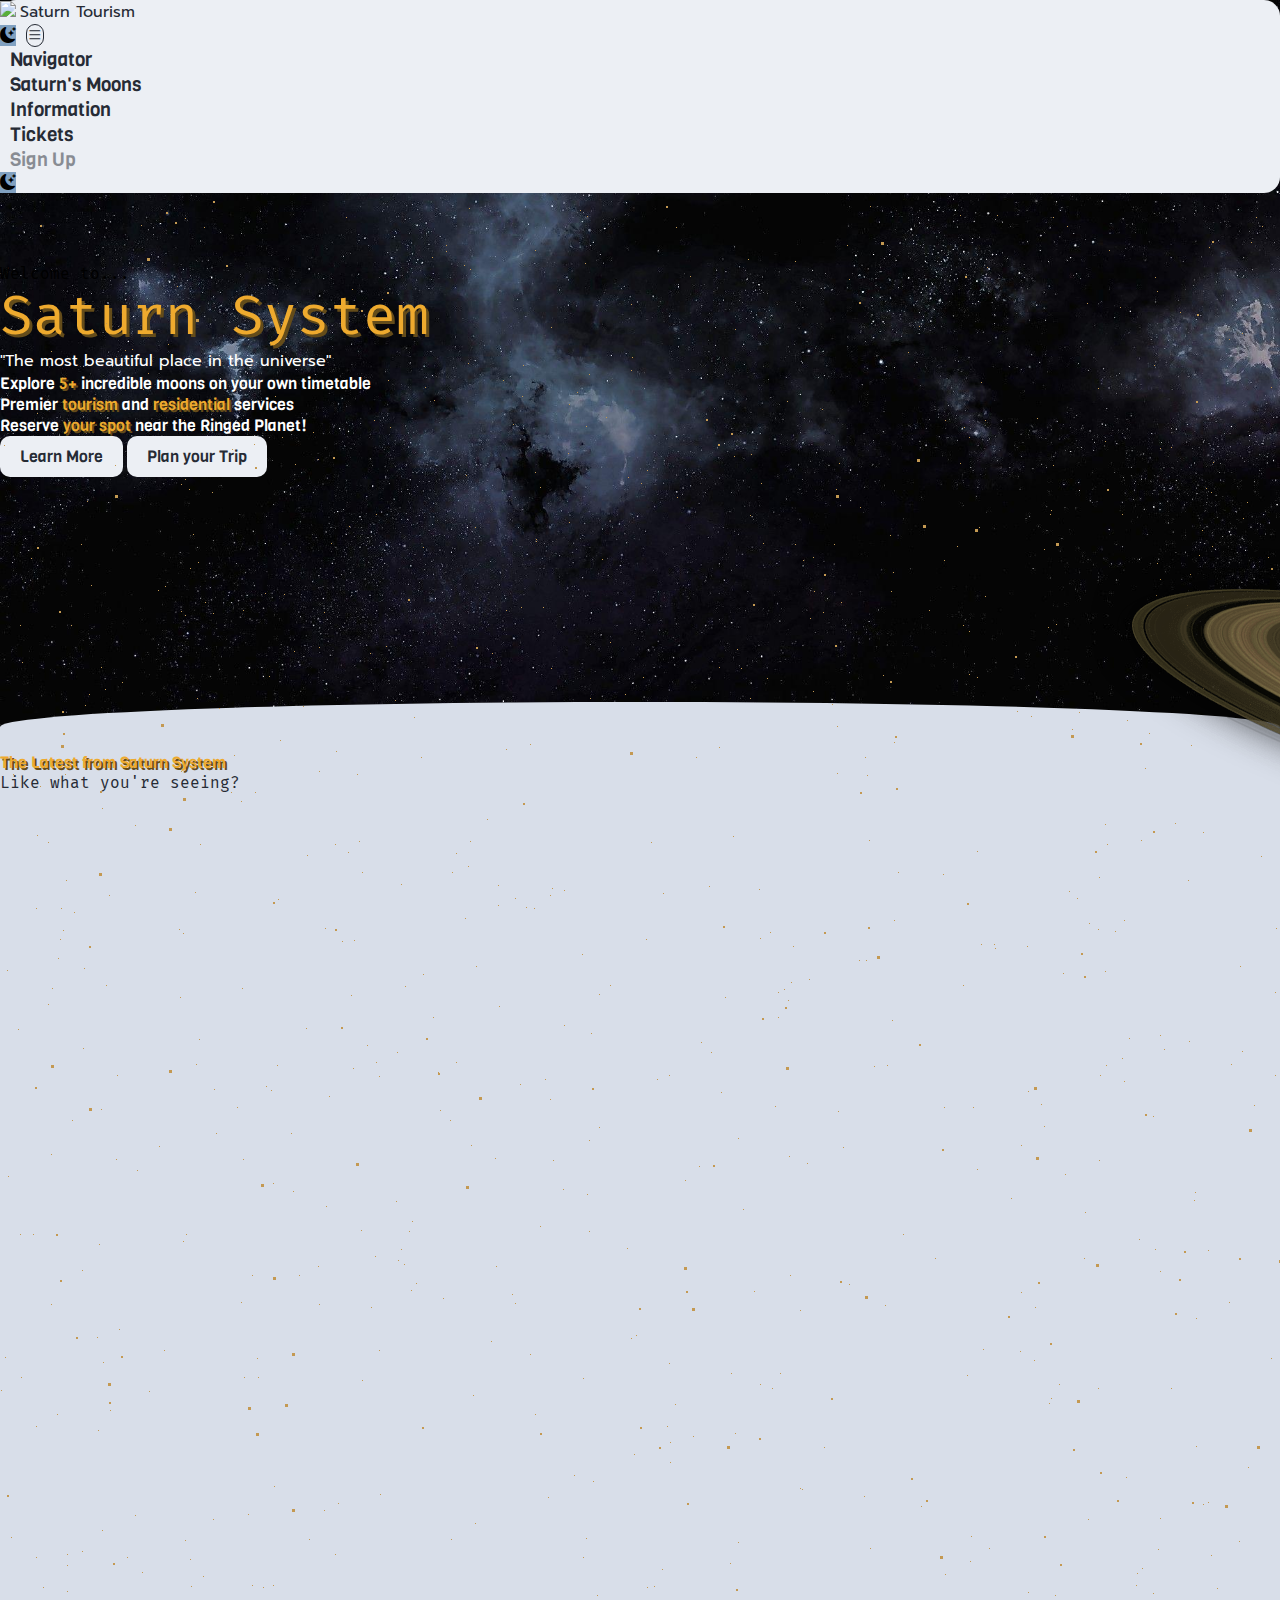
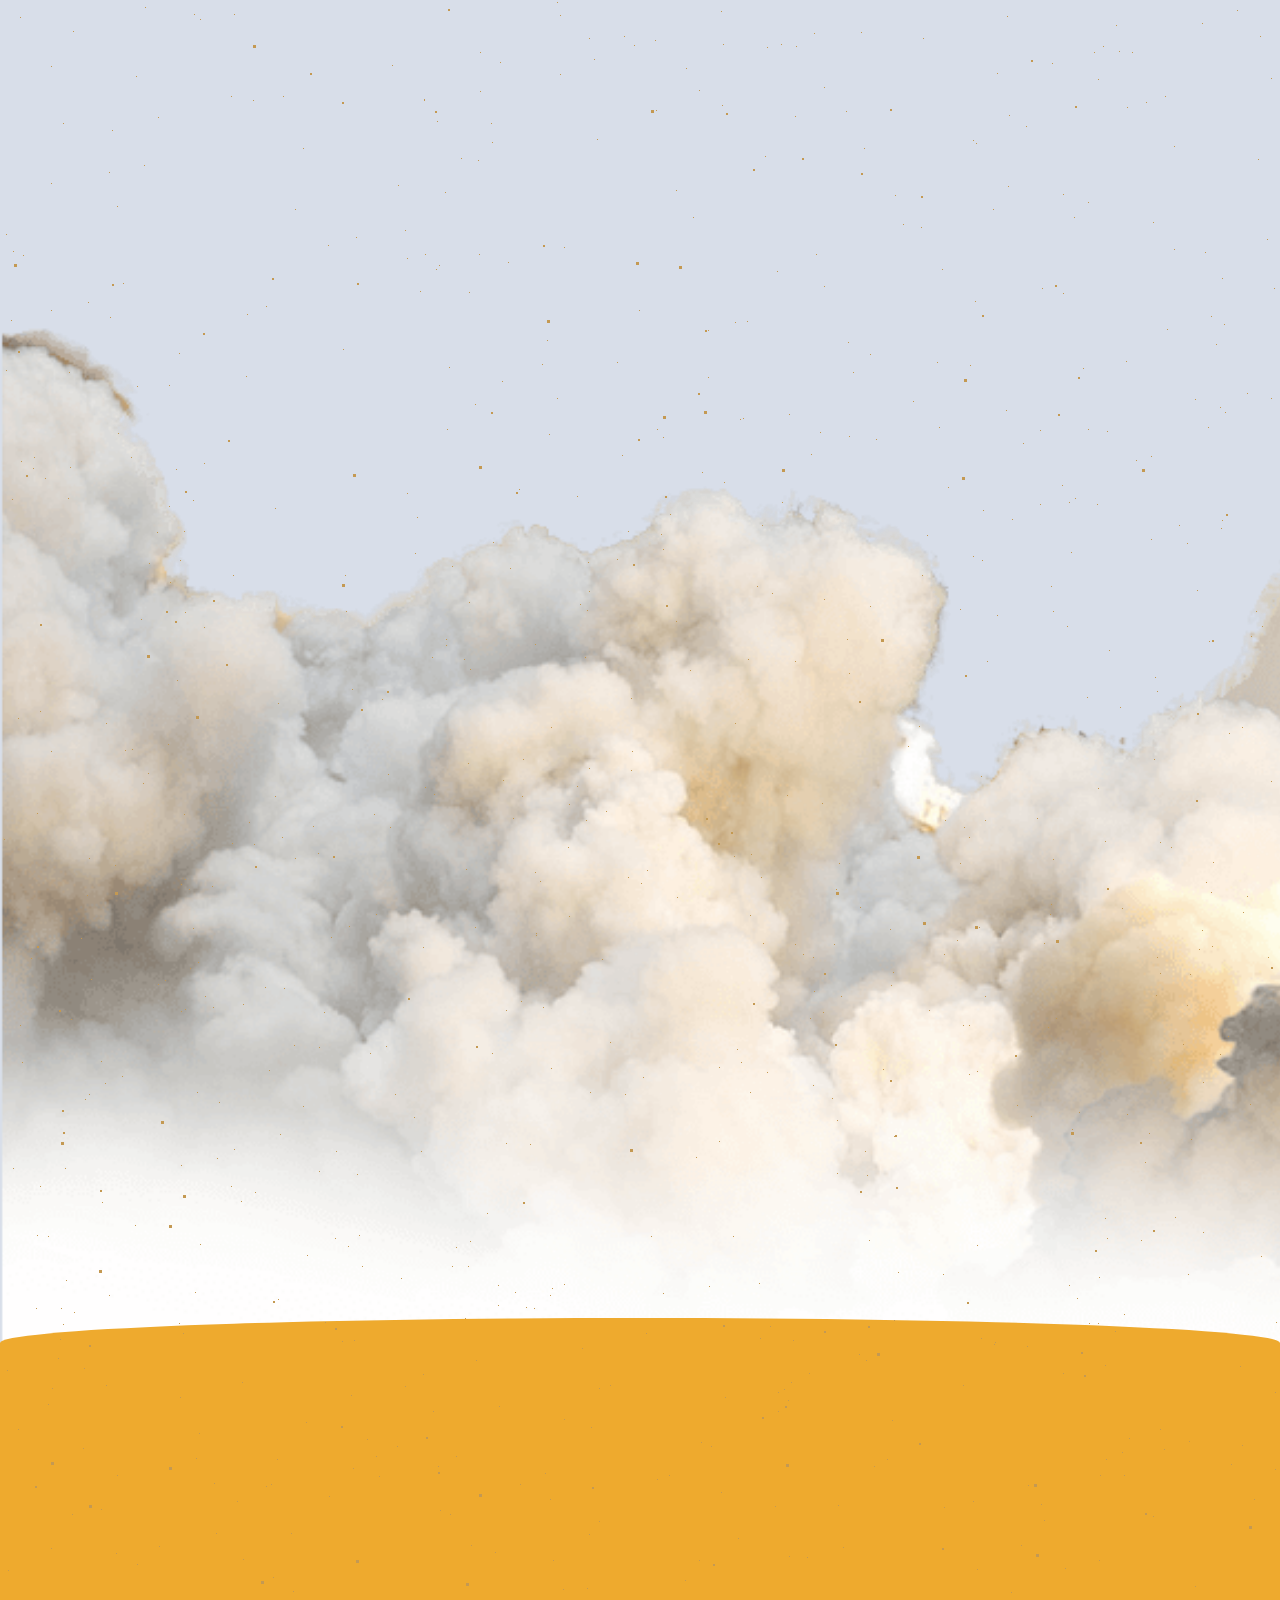
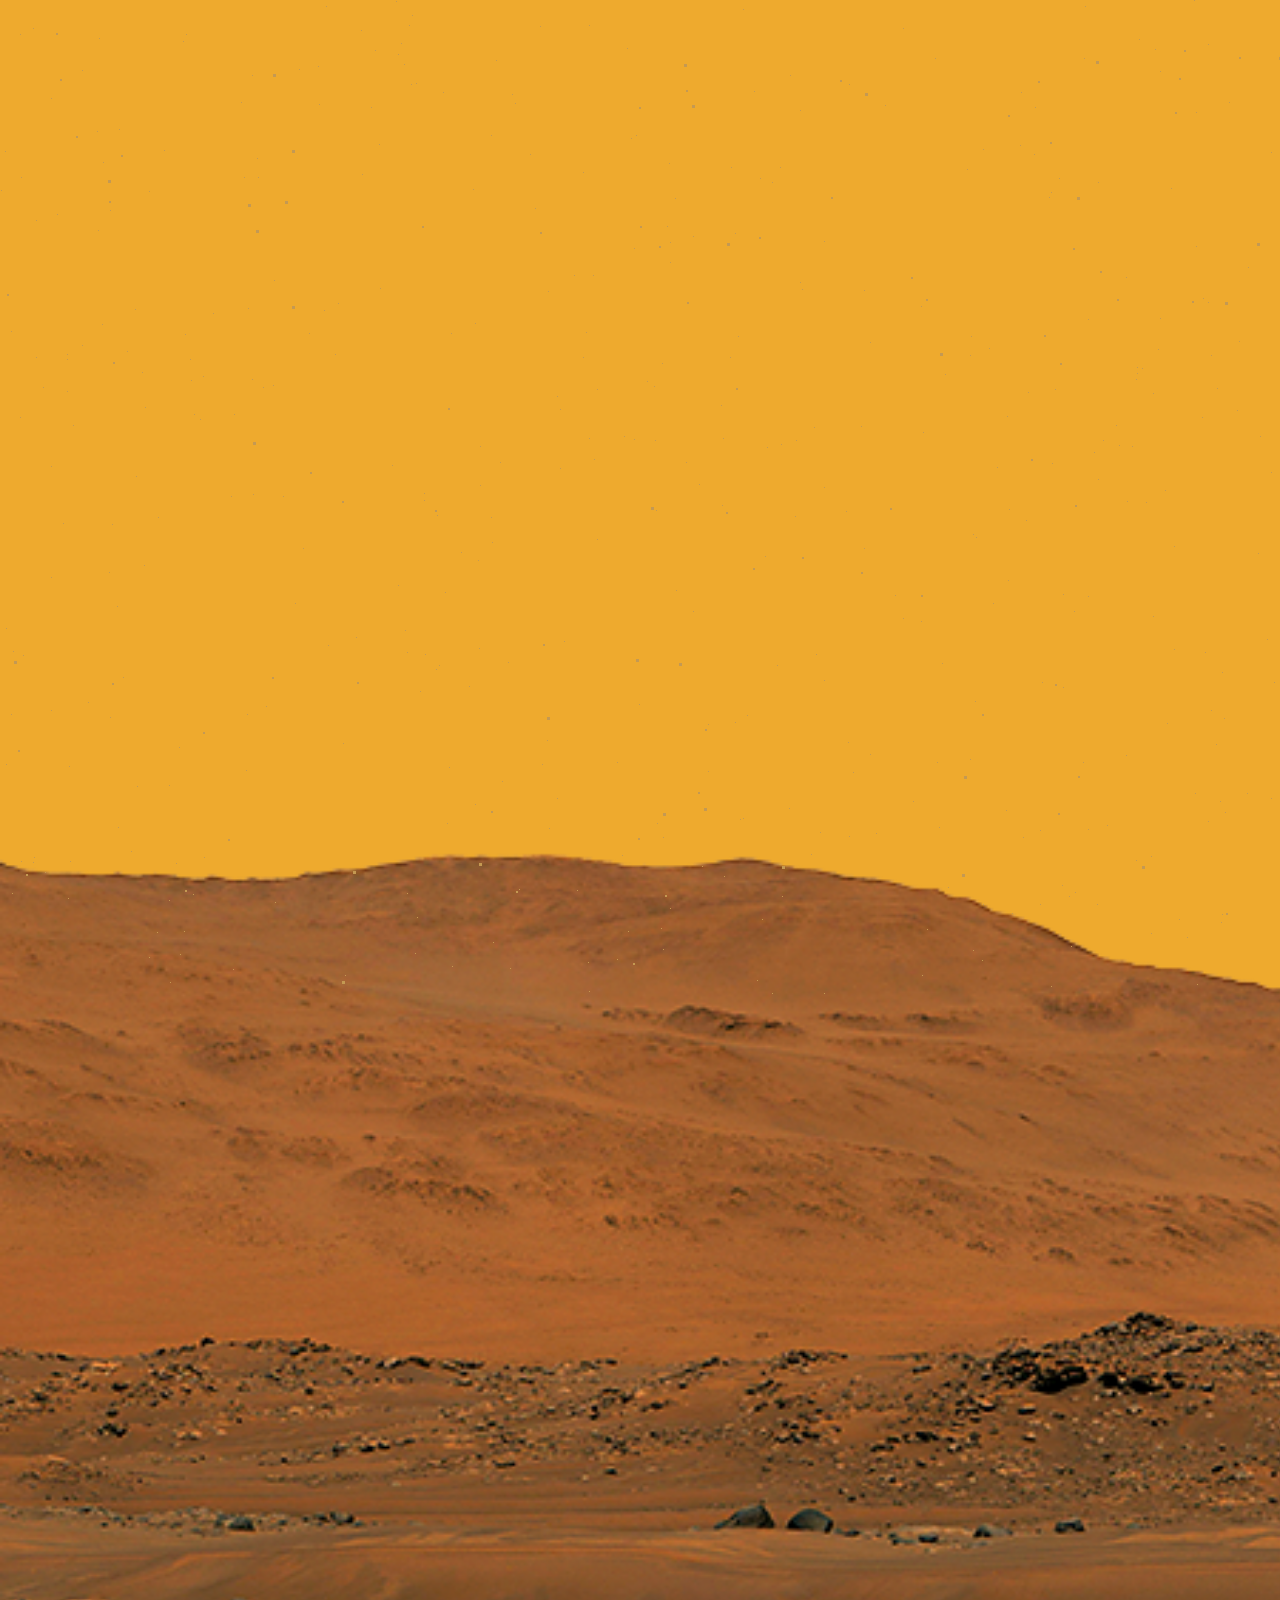
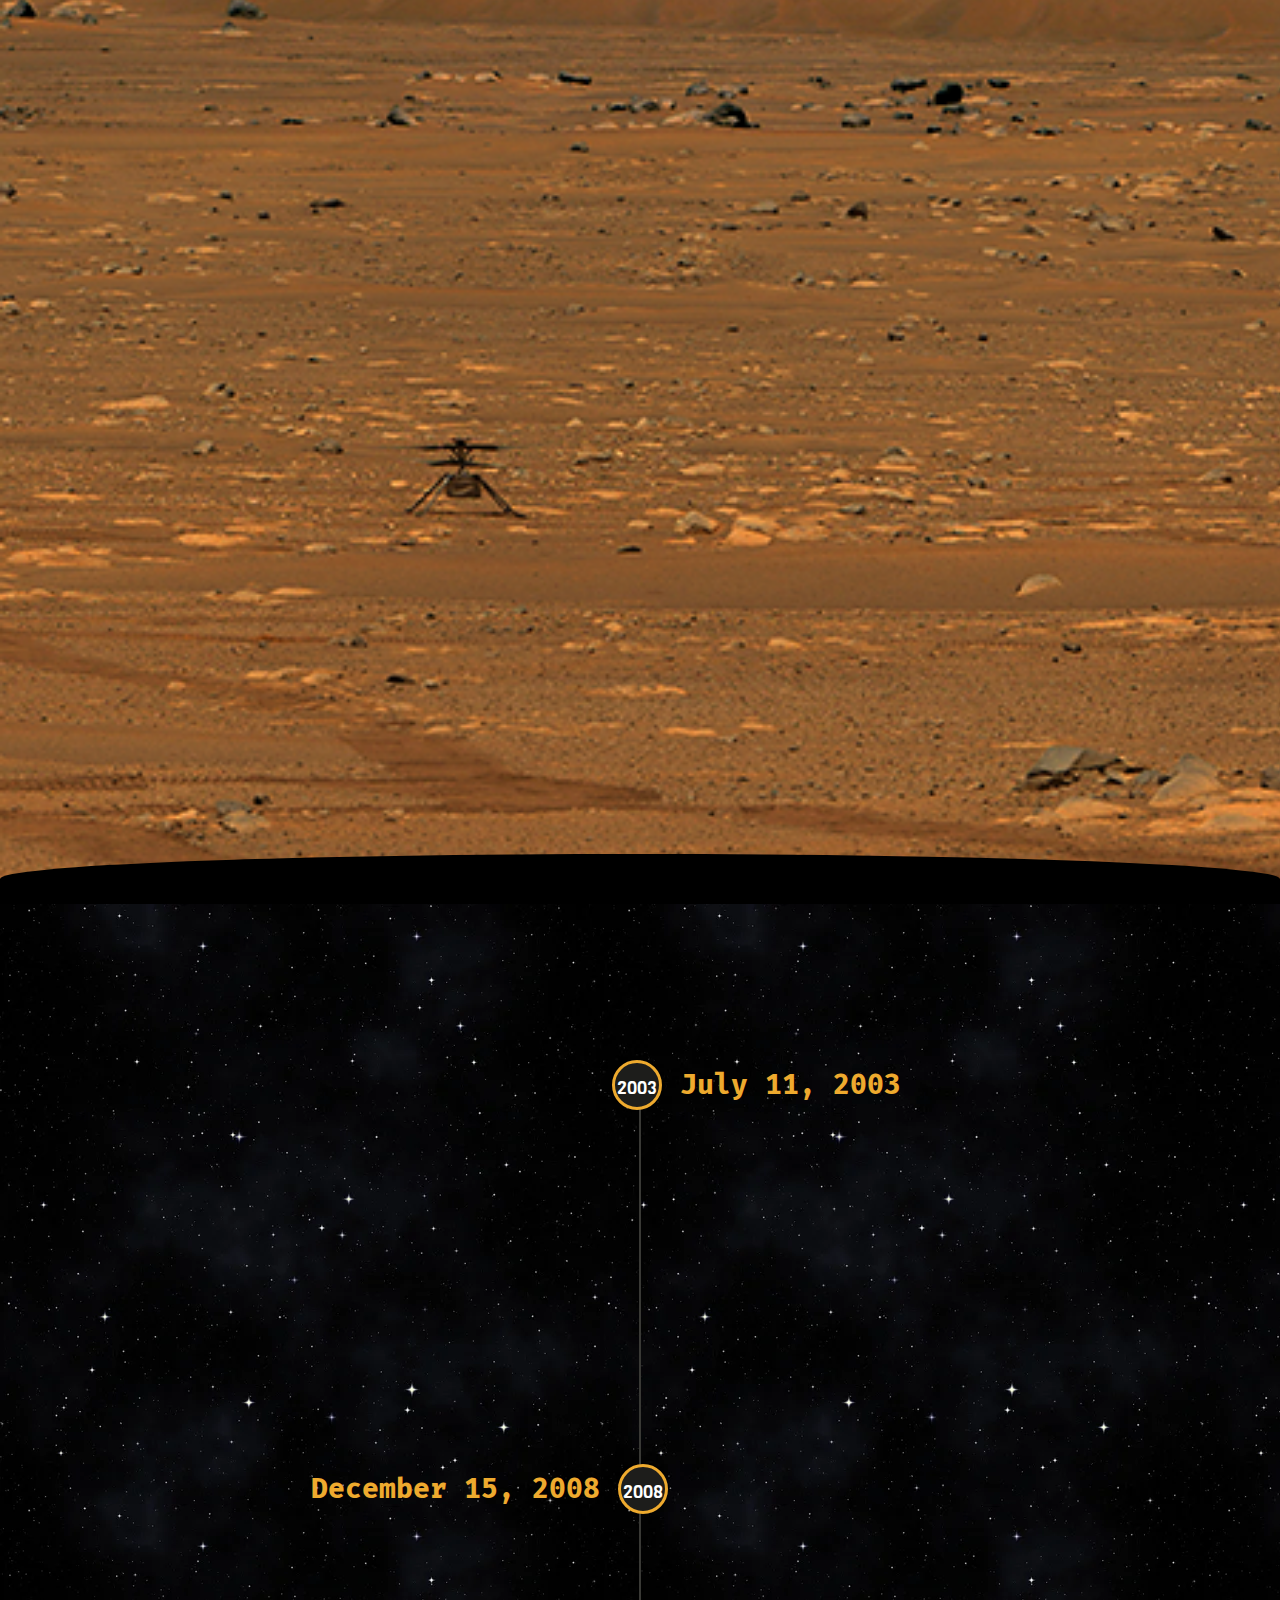
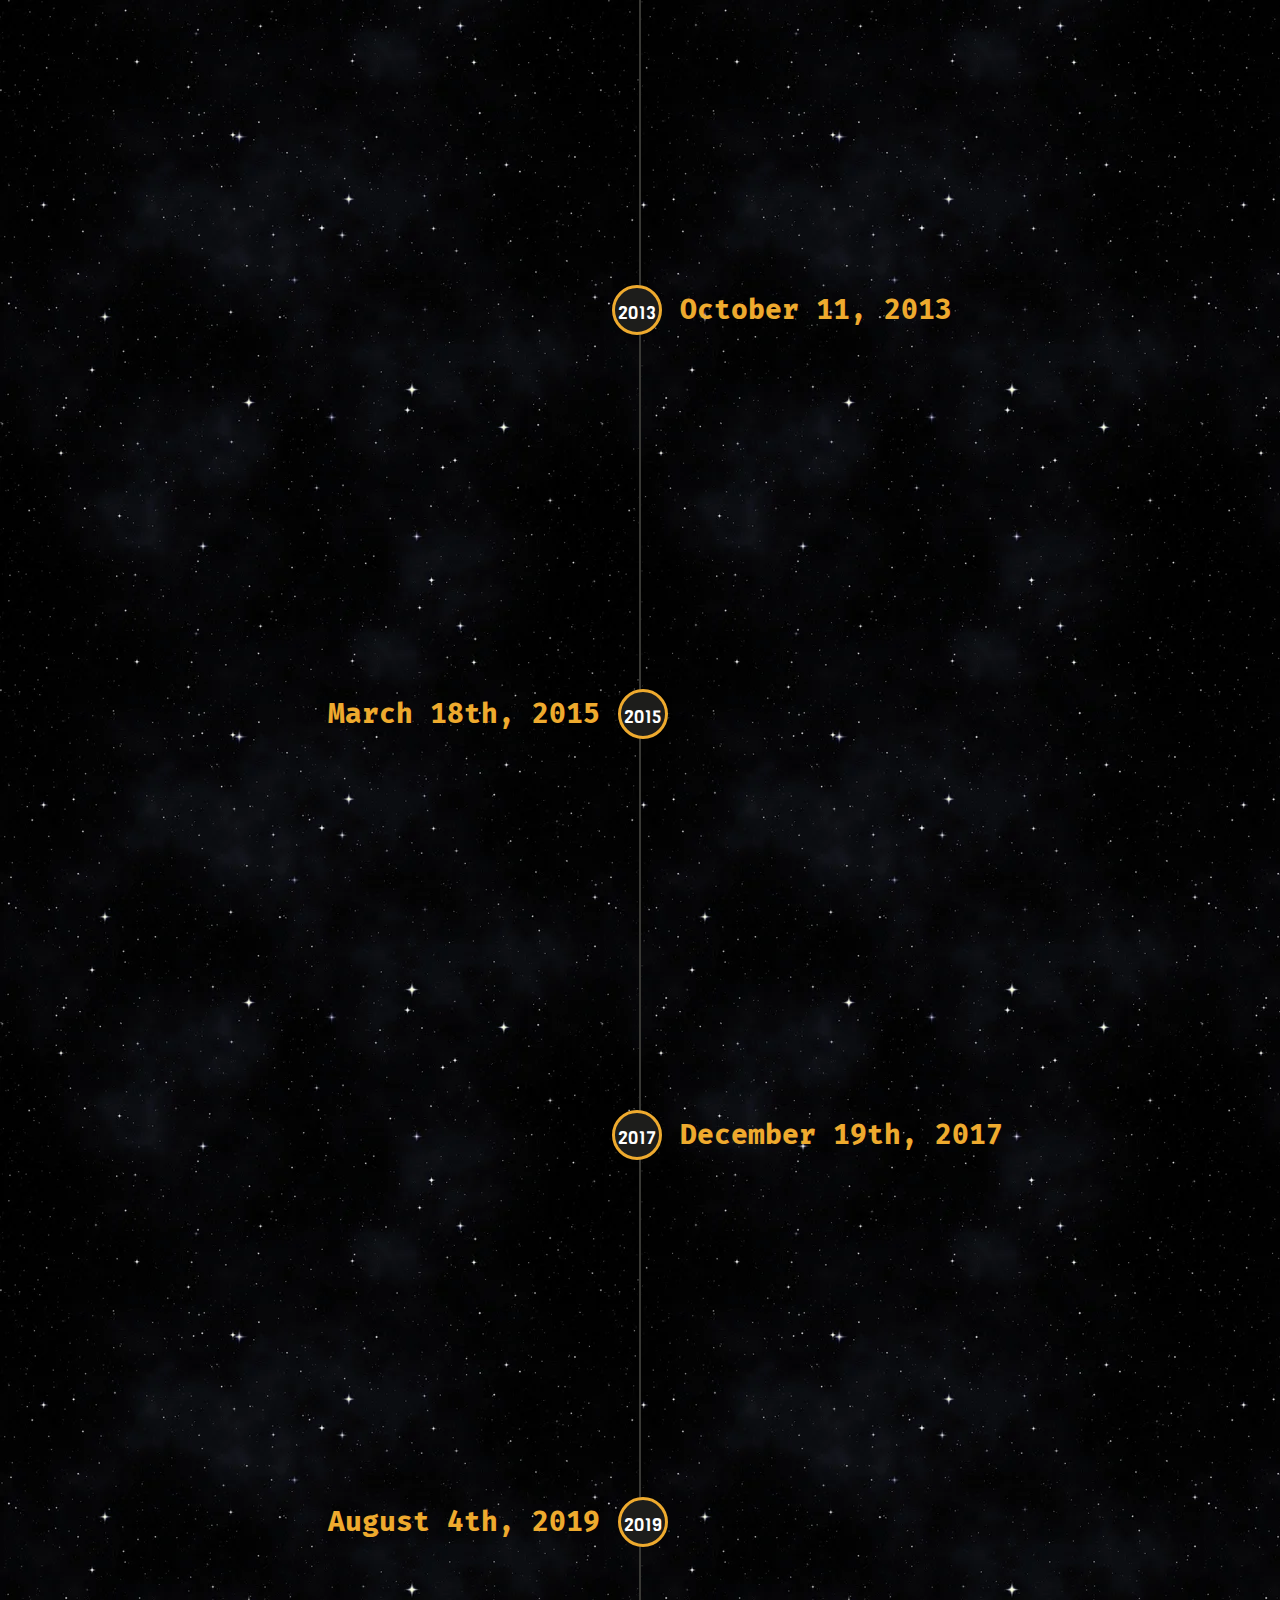
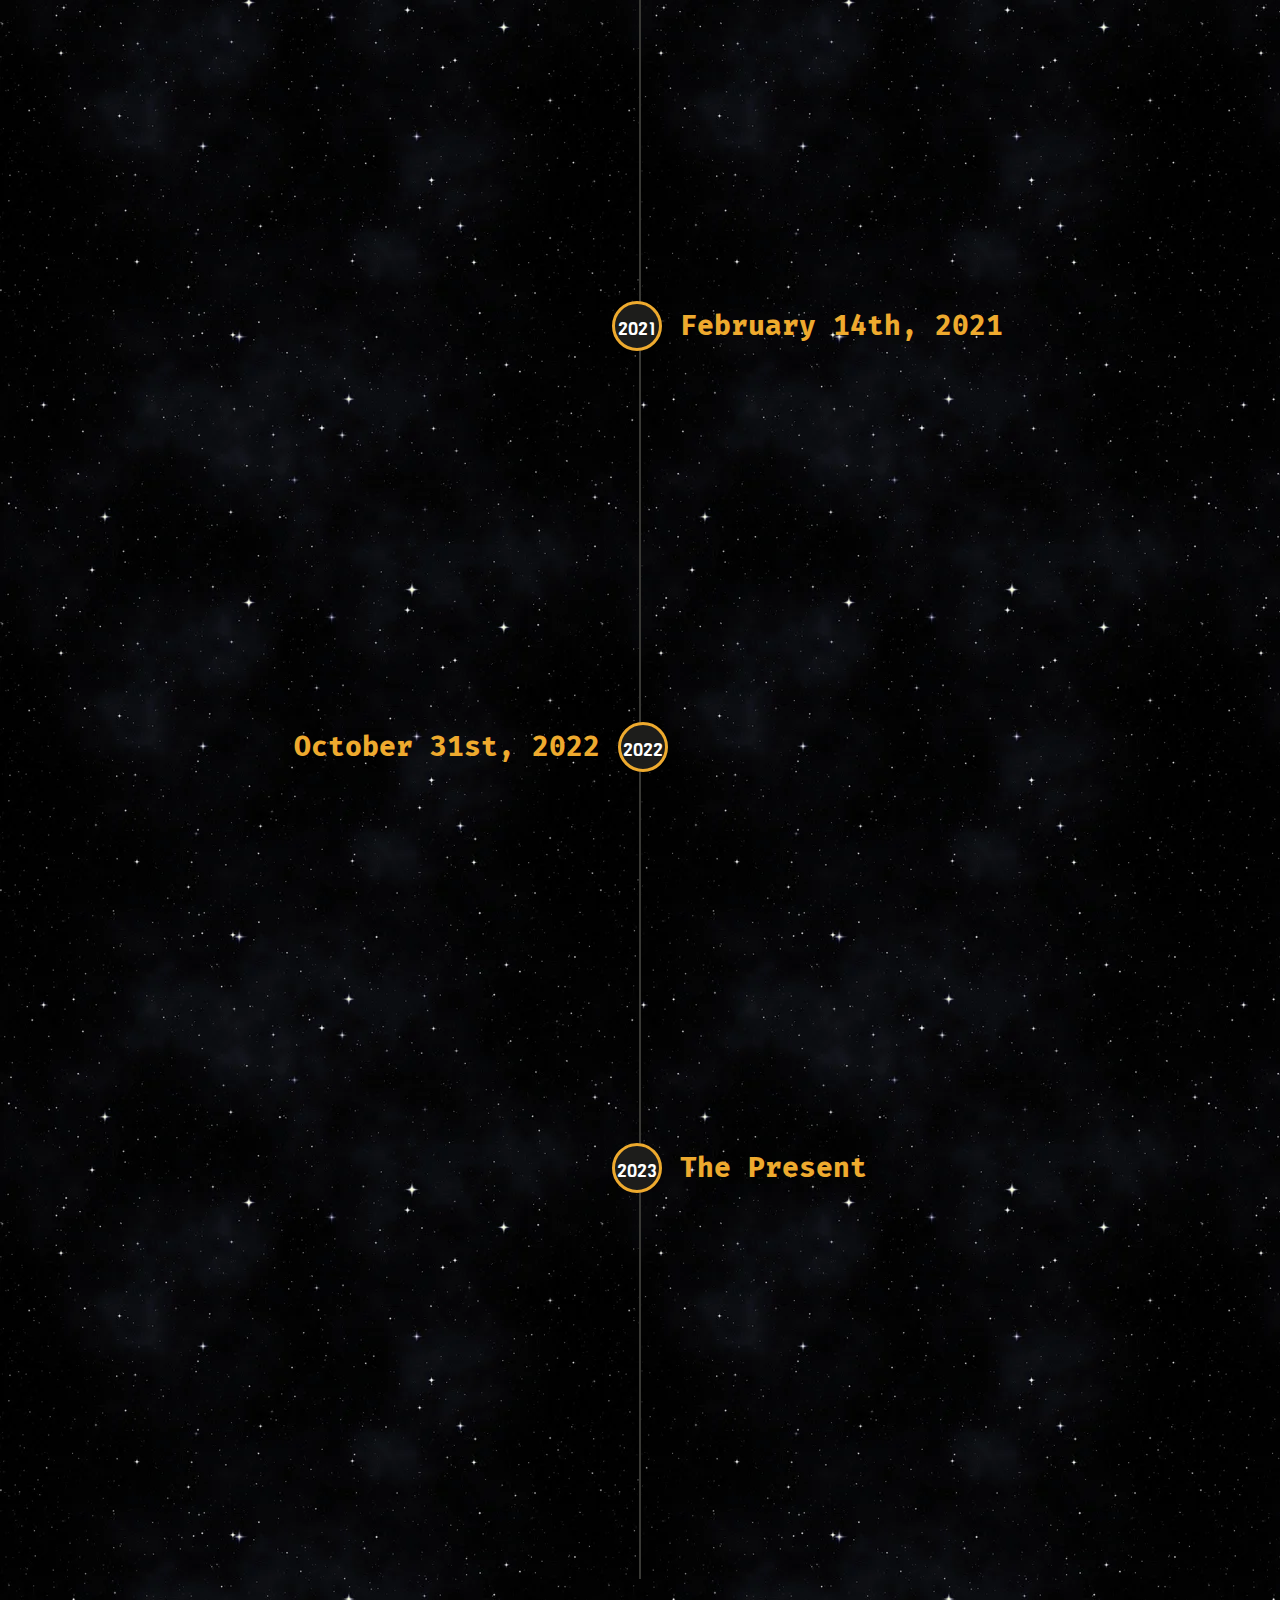
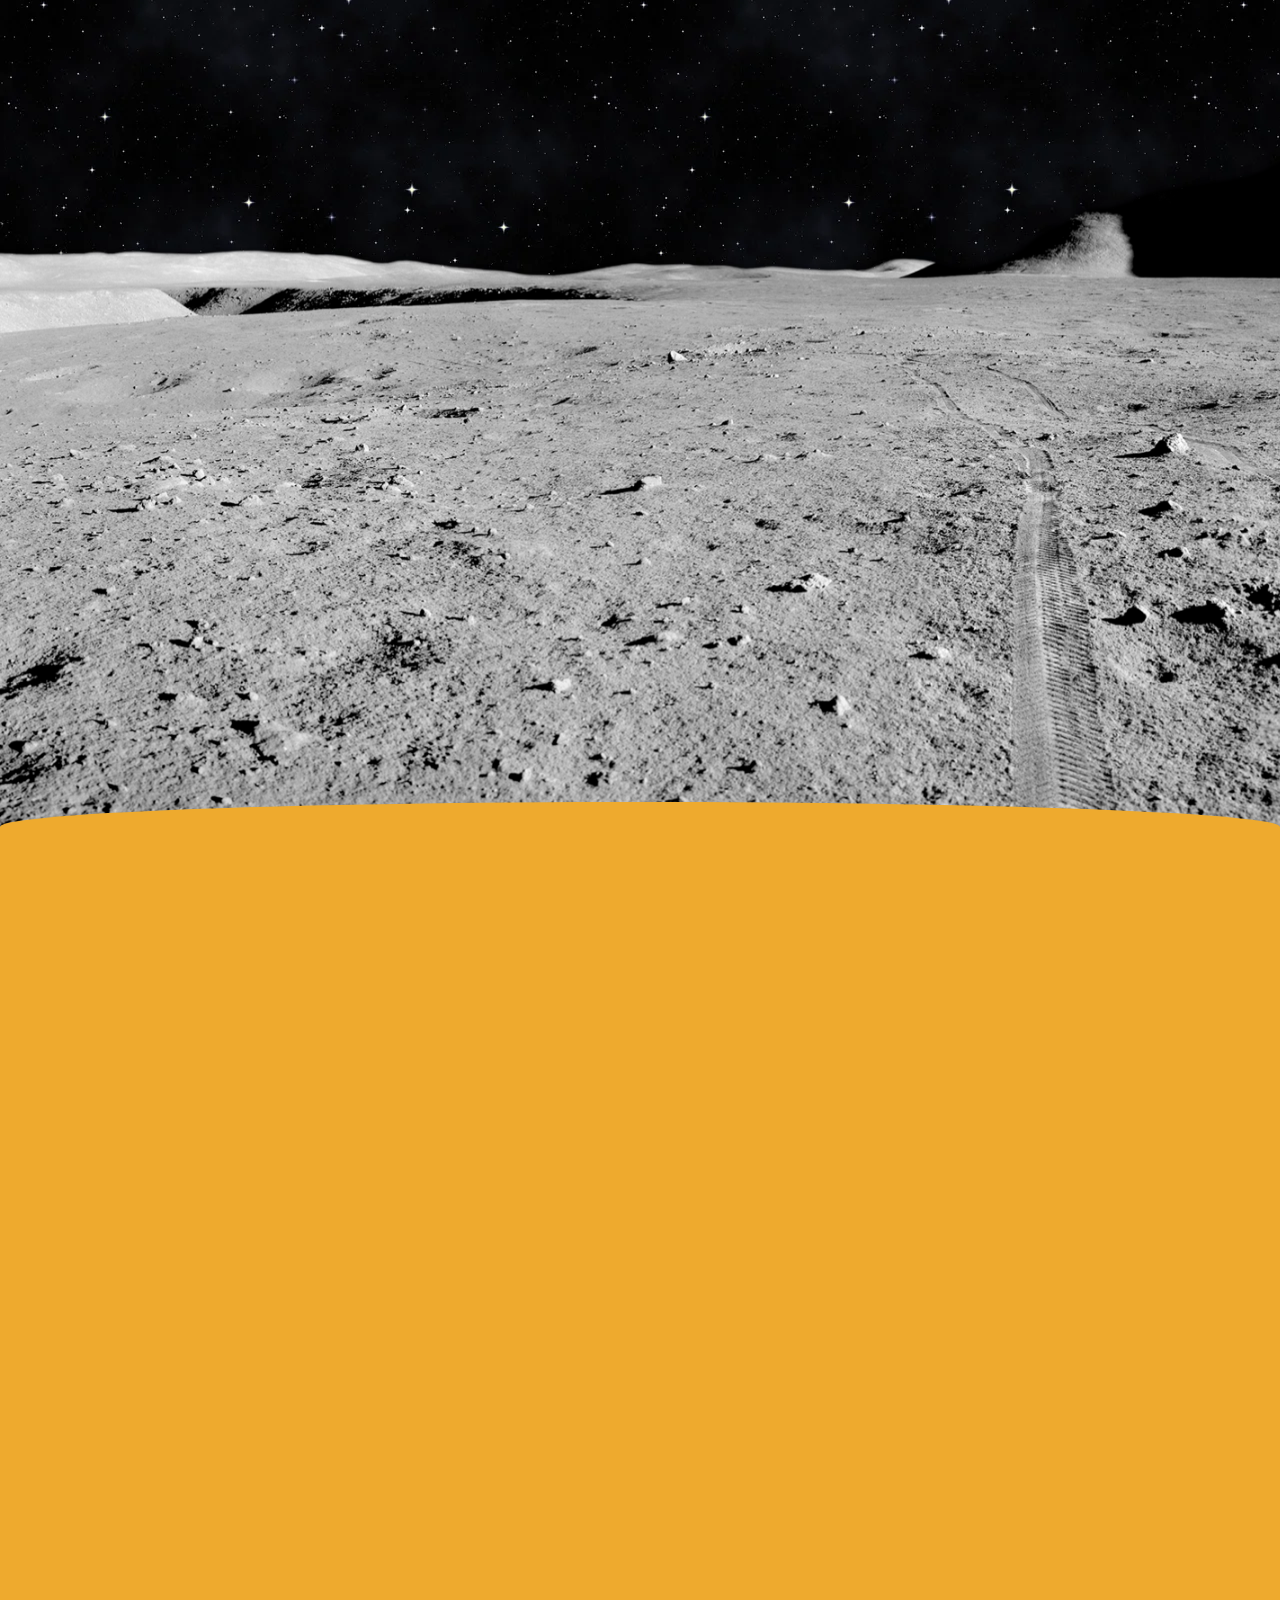
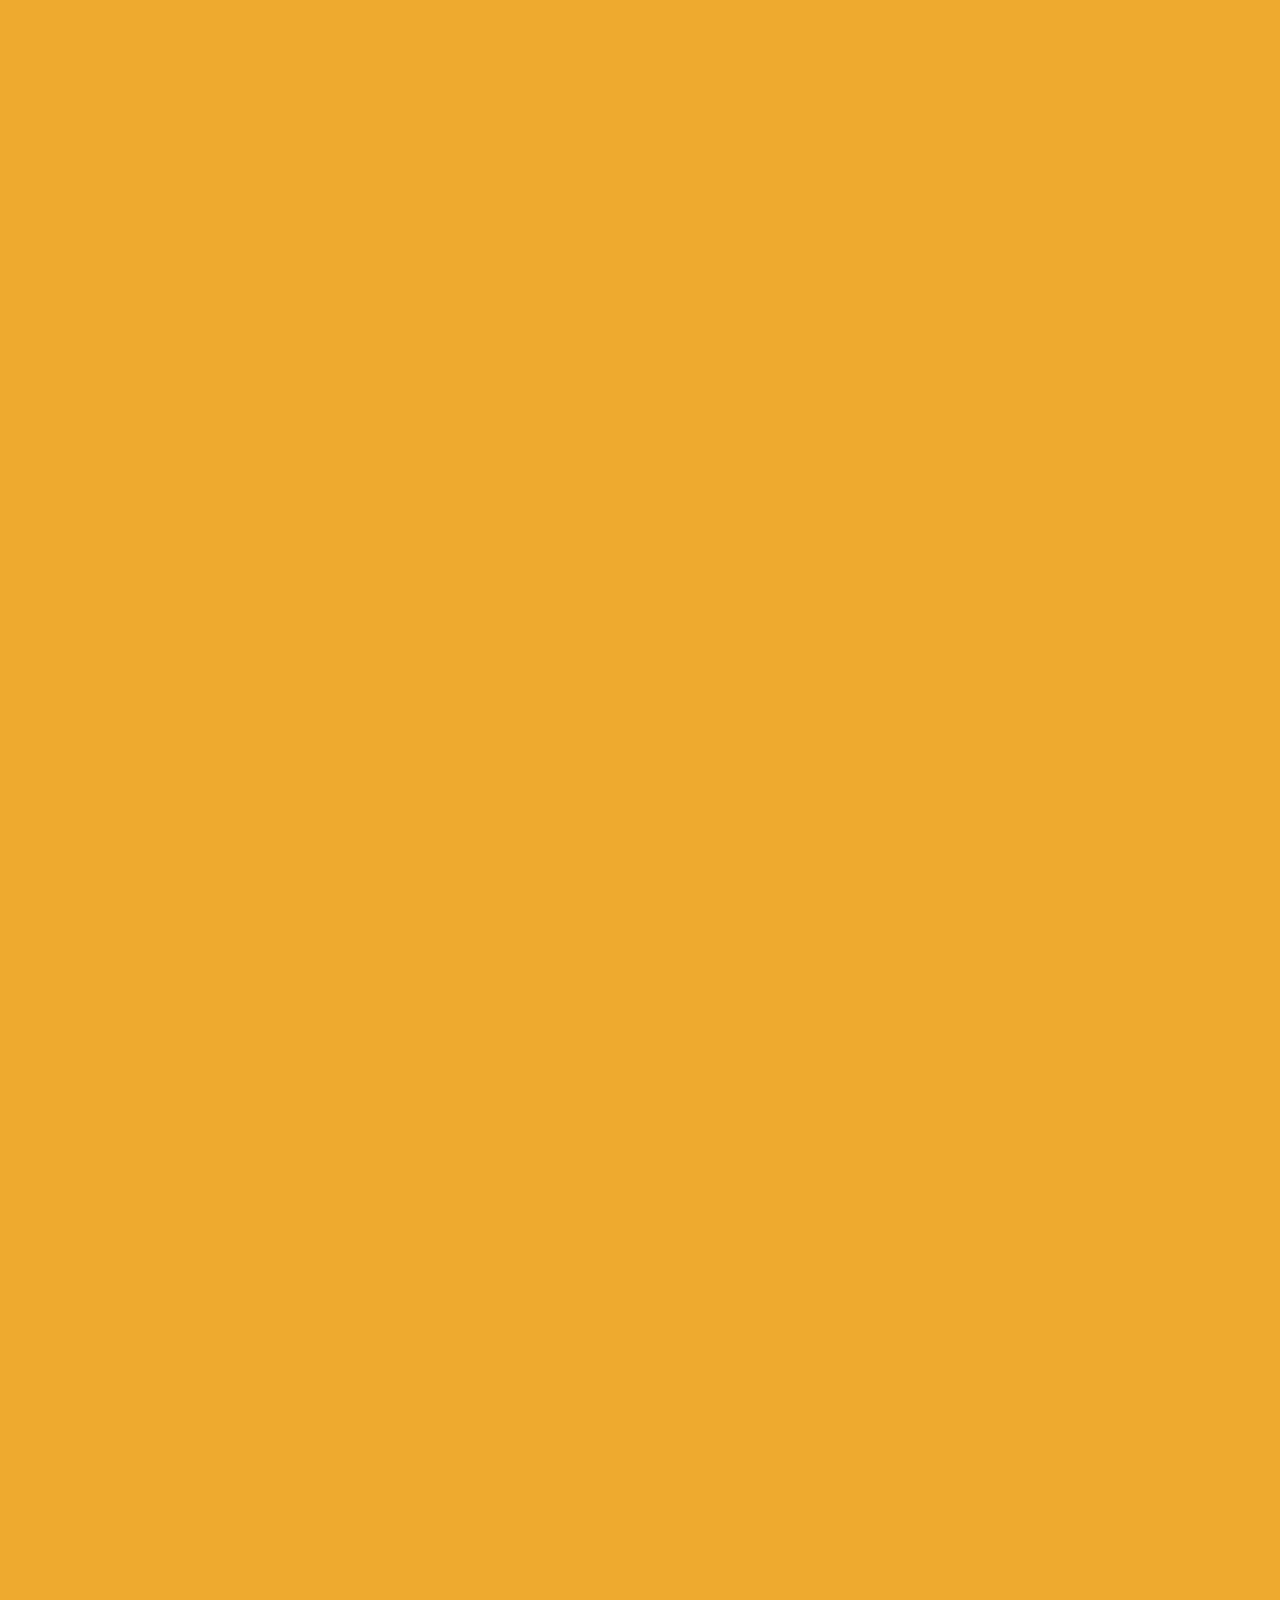
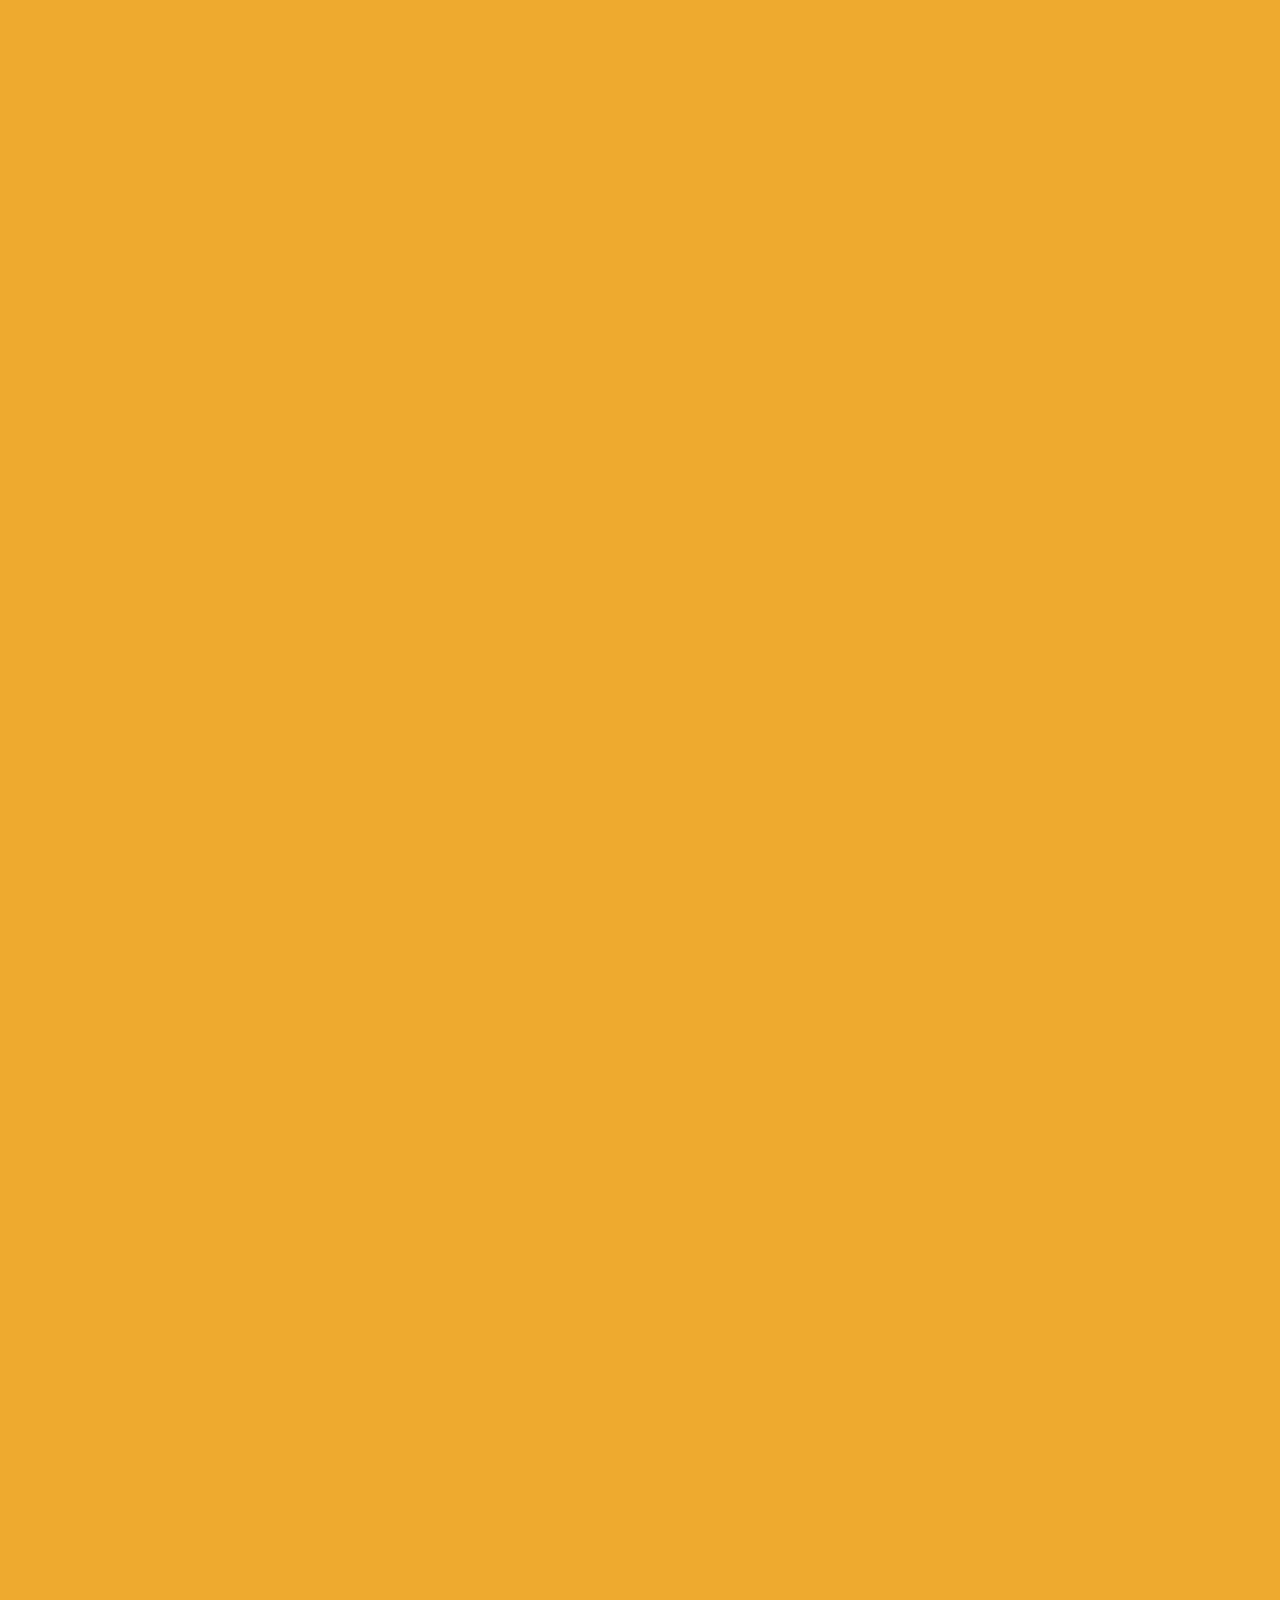
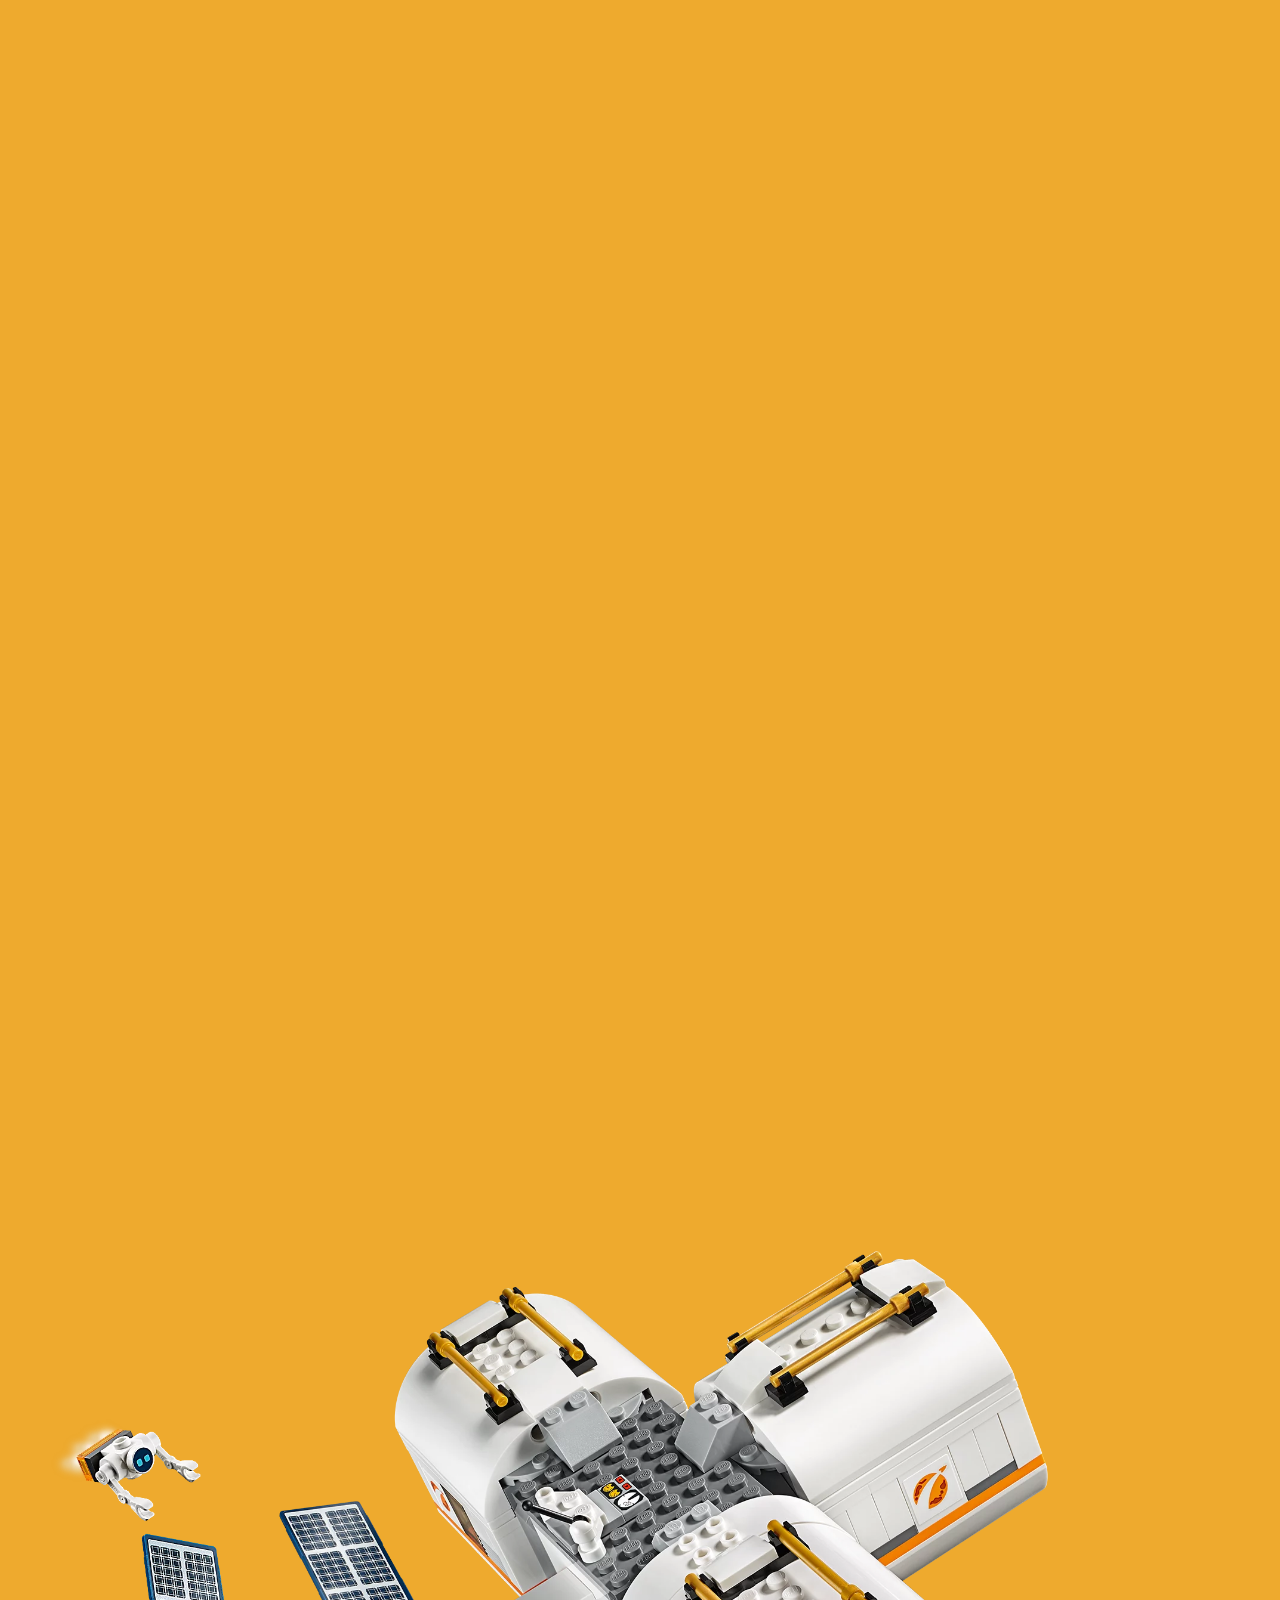
==== index.html @ 54d98d99 "feat: Add dark mode footer" ====
<!DOCTYPE html>
<html lang="en">
	<head>
		<meta charset="UTF-8" />
		<meta http-equiv="X-UA-Compatible" content="IE=edge" />
		<meta name="viewport" content="width=device-width, initial-scale=1.0" />

		<!-- Bootstrap CSS -->
		<link
			href="https://cdn.jsdelivr.net/npm/bootstrap@5.2.2/dist/css/bootstrap.min.css"
			rel="stylesheet"
			integrity="sha384-Zenh87qX5JnK2Jl0vWa8Ck2rdkQ2Bzep5IDxbcnCeuOxjzrPF/et3URy9Bv1WTRi"
			crossorigin="anonymous"
		/>
		<link
			rel="stylesheet"
			href="https://cdn.jsdelivr.net/npm/bootstrap-icons@1.9.1/font/bootstrap-icons.css"
			integrity="sha384-xeJqLiuOvjUBq3iGOjvSQSIlwrpqjSHXpduPd6rQpuiM3f5/ijby8pCsnbu5S81n"
			crossorigin="anonymous"
		/>

		<!-- Bootstrap JS -->
		<script
			src="https://cdn.jsdelivr.net/npm/bootstrap@5.2.2/dist/js/bootstrap.bundle.min.js"
			integrity="sha384-OERcA2EqjJCMA+/3y+gxIOqMEjwtxJY7qPCqsdltbNJuaOe923+mo//f6V8Qbsw3"
			crossorigin="anonymous"
			defer
		></script>

		<!-- Confetti JS -->
		<script src="https://confettijs.org/confetti.min.js" defer></script>

		<!-- Custom CSS & JS -->
		<link href="css/styles.css" rel="stylesheet" />
		<link href="css/stars.css" rel="stylesheet" />
		<link href="css/index.css" rel="stylesheet" />
		<link href="css/timeline.css" rel="stylesheet" />

		<script src="js/script.js" defer></script>
		<script src="js/confetti.js" defer></script>

		<!-- Bootstrap Font Icon CSS -->
		<link
			rel="stylesheet"
			href="https://cdn.jsdelivr.net/npm/bootstrap-icons@1.5.0/font/bootstrap-icons.css"
		/>

		<!-- Custom Fonts -->
		<link rel="preconnect" href="https://fonts.googleapis.com" />
		<link rel="preconnect" href="https://fonts.gstatic.com" crossorigin />
		<link
			href="https://fonts.googleapis.com/css2?family=Comfortaa&family=Michroma&family=Montserrat&family=Fira+Mono:wght@300;400;500;600;700&family=Viga&family=Prompt:ital,wght@0,600;1,300;1,500&display=swap"
			rel="stylesheet"
		/>

		<link
			rel="shortcut icon"
			href="https://www.svgrepo.com/show/94162/saturn.svg"
		/>
		<title>Saturn Tourism</title>
	</head>

	<body>
		<header class="pt-md-2">
			<!-- Navbar -->
			<nav
				class="navbar navbar-expand-md shadow m-md-4 my-0 sticky-md-top"
			>
				<div class="container-fluid">
					<a class="navbar-brand light-text" href="./index.html">
						<img
							class="block my-auto nav-img"
							style="height: 40px"
							src="https://www.svgrepo.com/show/94162/saturn.svg"
						/>
					</a>
					<a
						href="./index.html"
						class="navbar-brand light-text my-auto prompt"
					>
						Saturn Tourism
					</a>

					<div>
						<!-- light/dark mode switch for screens smaller than medium -->
						<button
							class="btn btn-primary d-inline-block d-md-none switch confetti shadow-sm"
							aria-label="Switch theme"
							type="button"
							id="switch-lt-md"
						>
							<i class="bi bi-sun-fill hide-sun"></i>
							<i class="bi bi-moon-stars-fill hide-moon"></i>
						</button>

						<!-- burger icon for collapsible navigation menu-->
						<button
							class="navbar-boggler d-md-none btn"
							type="button"
							data-bs-toggle="collapse"
							data-bs-target="#toggler"
							aria-controls="toggler"
							aria-expanded="false"
							aria-label="Toggle navigation"
						>
							<i class="bi bi-list light-text"></i>
						</button>
					</div>

					<div
						class="collapse navbar-collapse justify-content-end"
						id="toggler"
					>
						<!-- navigation links -->
						<ul class="navbar-nav">
							<li class="nav-item">
								<a
									class="nav-link light-text"
									href="pages/navigator.html"
									>Navigator</a
								>
							</li>

							<li class="nav-item">
								<a
									class="nav-link light-text"
									href="pages/moons.html"
									>Saturn's Moons</a
								>
							</li>

							<li class="nav-item">
								<a
									class="nav-link light-text"
									href="pages/information.html"
									>Information</a
								>
							</li>
							<li class="nav-item">
								<a
									class="nav-link light-text"
									href="pages/tickets.html"
									>Tickets</a
								>
							</li>
							<li class="nav-item">
								<a class="nav-link disabled light-text"
									>Sign Up</a
								>
							</li>
						</ul>
					</div>

					<!-- light/dark mode switch for screens medium and above -->
					<button
						class="btn btn-primary d-none d-md-inline-block switch confetti shadow-sm"
						aria-label="Switch theme"
						type="button"
						id="switch-gt-md"
					>
						<i class="bi bi-sun-fill hide-sun"></i>
						<i class="bi bi-moon-stars-fill hide-moon"></i>
					</button>
				</div>
			</nav>

			<div class="grid overflow-hidden">
				<!-- Star particles -->
				<div class="star-animation" style="z-index: 5">
					<div id="stars"></div>
					<div id="stars2"></div>
					<div id="stars3"></div>
					<div id="stars4"></div>
				</div>

				<!-- Header Body -->
				<div class="" style="margin-bottom: 4rem">
					<!-- Cover -->
					<div class="container">
						<div class="row row-cols-1 row-cols-lg-2">
							<div class="col" style="z-index: 20">
								<div
									style="
										margin-top: 4rem;
										margin-bottom: auto;
									"
								>
									<div class="text-light">
										<h2 class="fira">Welcome to...</h2>
										<h1
											class="saturn-header font-massive fira text-yellow"
										>
											Saturn System
										</h1>
									</div>
									<!-- <hr class=""> -->
									<div
										class="text-light font-weight-light mt-4"
									>
										<h4
											class="quote font-italic my-4 prompt"
										>
											"The most beautiful place in the
											universe"
										</h4>
										<ul class="features viga my-4">
											<li class="mt-2">
												<h5>
													Explore
													<span
														class="text-yellow"
														style="
															text-shadow: 1.5px
																1.5px #644c1a;
														"
														>5+</span
													>
													incredible moons on your own
													timetable
												</h5>
											</li>
											<li class="mt-2">
												<h5>
													Premier
													<span
														class="text-yellow"
														style="
															text-shadow: 1.5px
																1.5px #644c1a;
														"
														>tourism</span
													>
													and
													<span
														class="text-yellow"
														style="
															text-shadow: 1.5px
																1.5px #644c1a;
														"
														>residential</span
													>
													services
												</h5>
											</li>
											<li class="mt-2">
												<h5>
													Reserve
													<span
														class="text-yellow"
														style="
															text-shadow: 1.5px
																1.5px #644c1a;
														"
														>your spot</span
													>
													near the Ringed Planet!
												</h5>
											</li>
										</ul>
									</div>
									<div class="mx-auto my-5 pb-5">
										<a href="#learnmore"
											><button
												class="header-button mr-2 viga btn btn-warning"
												style="border: none"
											>
												Learn More
											</button></a
										>
										<a href="#Overview"
											><button
												class="header-button mx-2 viga btn btn-warning"
												style="border: none"
											>
												Plan your Trip
											</button></a
										>
									</div>
								</div>
							</div>

							<!-- Interactive Saturn -->
							<div
								id="saturn-parent"
								class="col"
								style="z-index: 10"
							>
								<div id="saturn-layer">
									<img
										id="saturn-image"
										alt="saturn"
										src="img/saturn-transparent.png"
									/>
								</div>
							</div>
						</div>
					</div>
				</div>
			</div>
		</header>

		<!-- Border Arc -->
		<div class="border-curvy position-relative" style="z-index: 20"></div>

		<main class="position-relative" style="z-index: 10">
			<!--Spotlight-->
			<section id="latest" class="overflow-hidden">
				<div class="container">
					<div class="py-3">
						<h1
							class="noPadLeft viga text-yellow"
							style="text-shadow: 2px 2px #644c1a"
						>
							The Latest from Saturn System
						</h1>
						<p class="lead fira light-text" id="ovPadLeft">
							Like what you're seeing?
						</p>
					</div>

					<div class="grid">
						<div class="row">
							<div class="col-md flex reveal">
								<div
									class="card latest-card shadow-sm"
									style="width: 1/3; border: none"
								>
									<div
										class="position-absolute text-light viga m-2"
									>
										<span class="blinking">🔴</span> Live
										@ENC-5
									</div>
									<img
										class="card-img-top card-image"
										style="object-fit: cover"
										src="img/saturn.webp"
										alt="View of Saturn"
									/>
									<div class="card-body">
										<h5 class="card-title viga">
											Saturn. 16:02 SST
										</h5>
										<p class="card-text fira">
											Saturn Tourism vessel camera
											captures Saturn on approach to
											Enceladus Station, 16:02 SST.
										</p>
									</div>
								</div>
							</div>

							<div
								class="col-md flex mt-md-0 mt-4 reveal"
								style="transition-delay: 125ms"
							>
								<div
									class="card latest-card shadow-sm"
									style="width: 1/3; border: none"
								>
									<div
										class="position-absolute text-light viga m-2"
									>
										<span class="blinking">🔴</span> Live
										@MIM-3
									</div>
									<img
										class="card-img-top card-image"
										style="object-fit: cover; border: none"
										src="img/titan-orbit.jpg"
										alt="View of Saturn"
									/>
									<div class="card-body">
										<h5 class="card-title viga">
											Mimas. 15:57 SST
										</h5>
										<p class="card-text fira">
											Mimas Telescope provides unimpeded
											view of Saturn. Mimas has no
											atmosphere. 15:57 SST.
										</p>
									</div>
								</div>
							</div>

							<div
								class="col-md flex mt-md-0 mt-4 reveal"
								style="transition-delay: 250ms"
							>
								<div
									class="card latest-card shadow-sm"
									style="width: 1/3; border: none"
								>
									<div
										class="position-absolute text-light viga m-2"
									>
										<span class="blinking">🔴</span> Live
										@TTN-2
									</div>
									<img
										class="card-img-top card-image"
										style="object-fit: cover"
										src="img/saturn-view.png"
										alt="View of Saturn"
									/>
									<div class="card-body">
										<h5 class="card-title viga">
											Titan. 15:41 SST
										</h5>
										<p class="card-text fira">
											View of Saturn from ground on Titan.
											Titan has a dense, gaseous
											atmosphere. 15:41 SST.
										</p>
									</div>
								</div>
							</div>
						</div>
						<div class="row mt-md-4">
							<div class="col-md flex mt-md-0 mt-4 reveal">
								<div
									class="card latest-card shadow-sm"
									style="width: 1/3; border: none"
								>
									<div
										class="position-absolute text-light viga m-2"
									>
										<span class="blinking">🔴</span> Live
										@TTN-7
									</div>
									<img
										class="card-img-top card-image"
										style="object-fit: cover"
										src="img/titan-crater.jpg"
										alt="View of Saturn"
									/>
									<div class="card-body">
										<h5 class="card-title viga">
											Titan. 15:13 SST
										</h5>
										<p class="card-text fira">
											Environment scanner captures largest
											impact crater on Titan. Impacts are
											rare. 15:13 SST.
										</p>
									</div>
								</div>
							</div>

							<div
								class="col-md flex mt-md-0 mt-4 reveal"
								style="transition-delay: 125ms"
							>
								<div
									class="card latest-card shadow-sm"
									style="width: 1/3; border: none"
								>
									<img
										class="card-img-top card-image"
										style="object-fit: cover"
										src="img/curiosity-drone.jpg"
										alt="View of Saturn"
									/>
									<div class="card-body">
										<h5 class="card-title viga">
											Enceladus. 14:59 SST
										</h5>
										<p class="card-text fira">
											Research drone Lira takes a selfie
											on Enceladus planitiae. Planitiae
											are plains. 14:59 SST.
										</p>
									</div>
								</div>
							</div>

							<div
								class="col-md flex mt-md-0 mt-4 reveal"
								style="transition-delay: 150ms"
							>
								<div
									class="card latest-card shadow-sm"
									style="width: 1/3; border: none"
								>
									<img
										class="card-img-top card-image"
										style="object-fit: cover"
										src="img/saturn-astronaut.jpg"
										alt="View of Saturn"
									/>
									<div class="card-body">
										<h5 class="card-title viga">
											Saturn. 14:55 SST
										</h5>
										<p class="card-text fira">
											Dr. Mark Watney, botanist and
											mechanical engineer, yet again lost
											on planet. 14:55 SST.
										</p>
									</div>
								</div>
							</div>
						</div>
					</div>
				</div>
			</section>

			<!-- Border Arc -->
			<div
				id="learnmore"
				class="border-curvy"
				style="background-color: #eeaa2e"
			></div>

			<!--Carousel-->
			<section id="carousel-component">
				<div class="container">
					<div class="">
						<h1
							class="noPadLeft viga reveal"
							style="text-shadow: 2px 2px #fad88d"
						>
							A New Frontier...for Life
						</h1>
						<p class="lead fira reveal" id="ovPadLeft">
							Saturn and its moons have breathtaking sights of
							each other, and the rest of the solar system. The
							Saturn Tourism Colonies are the only ways to see
							them all.
						</p>
					</div>

					<div
						id=""
						class="reveal mx-1 mx-md-0"
						style="border-radius: 16px"
					>
						<div
							id="carouselExampleCaptions"
							class="carousel slide text-dark overflow-hidden col-xl-7 w-100"
							style="border-radius: 12px; padding: 8px 8px"
							data-bs-ride="carousel"
						>
							<div class="carousel-indicators">
								<button
									type="button"
									data-bs-target="#carouselExampleCaptions"
									data-bs-slide-to="0"
									class="active btn btn-dark"
									aria-current="true"
									aria-label="Slide 1"
								></button>
								<button
									type="button"
									data-bs-target="#carouselExampleCaptions"
									data-bs-slide-to="1"
									aria-label="Slide 2"
									class="btn btn-dark"
								></button>
								<button
									type="button"
									data-bs-target="#carouselExampleCaptions"
									data-bs-slide-to="2"
									aria-label="Slide 3"
									class="btn btn-dark"
								></button>
								<button
									type="button"
									data-bs-target="#carouselExampleCaptions"
									data-bs-slide-to="3"
									aria-label="Slide 4"
									class="btn btn-dark"
								></button>
								<button
									type="button"
									data-bs-target="#carouselExampleCaptions"
									data-bs-slide-to="4"
									aria-label="Slide 5"
									class="btn btn-dark"
								></button>
							</div>

							<div
								class="carousel-inner"
								style="overflow: hidden; border-radius: 10px"
							>
								<div
									class="carousel-item active overflow-hidden"
								>
									<div
										class="position-absolute text-light viga m-2 top-0 left-0"
										style="z-index: 50"
									>
										<span class="blinking"
											>❗Special Offer</span
										>
									</div>
									<img
										src="img/enceladus-colony.webp"
										class="d-block w-100 object-contain img-fluid"
										style="height: 440px; object-fit: cover"
										alt="..."
									/>

									<div
										class="carousel-caption d-md-block text-light viga"
									>
										<h5
											style="text-shadow: 2px 2px #000000"
										>
											Colony Enceladus
										</h5>
										<p
											class="d-none d-md-block"
											style="text-shadow: 2px 2px #000000"
										>
											Colony Enceladus offers research and
											leisure opportunities. Chilly, but
											an excellent view of Saturn's Rings
											and other moons.
										</p>
									</div>
								</div>
								<div class="carousel-item">
									<div
										class="position-absolute text-light viga m-2 top-0 left-0"
										style="z-index: 50"
									>
										<span class="blinking"
											>❗Special Offer</span
										>
									</div>
									<img
										src="img/O'Neill-Colony.jpg"
										class="d-block w-100"
										style="height: 440px; object-fit: cover"
										alt="..."
									/>
									<div
										class="carousel-caption d-md-block text-light viga"
									>
										<h5
											style="text-shadow: 2px 2px #000000"
										>
											Colony O'Neill-Titan
										</h5>
										<p
											class="d-none d-md-block"
											style="text-shadow: 2px 2px #000000"
										>
											The O'Neill Cylinder is our most
											spectacular colony. Designed by
											physicist Gerard K. O'Neill, it
											generates artificial gravity by
											rotating.
										</p>
									</div>
								</div>
								<div class="carousel-item">
									<div
										class="position-absolute text-light viga m-2 top-0 left-0"
										style="z-index: 50"
									>
										<span class="blinking"
											>⬇️ Discounted</span
										>
									</div>
									<img
										src="img/mimas-colony.png"
										class="d-block w-100"
										style="height: 440px; object-fit: cover"
										alt="..."
									/>
									<div
										class="carousel-caption d-md-block text-light viga"
									>
										<h5
											style="text-shadow: 2px 2px #000000"
										>
											Colony Mimas
										</h5>
										<p
											class="d-none d-md-block"
											style="text-shadow: 2px 2px #000000"
										>
											Our most intense experience - Mimas
											has little to no atmosphere but
											aweing sights and spectacular
											geographic formations.
										</p>
									</div>
								</div>
								<div class="carousel-item">
									<div
										class="position-absolute text-light viga m-2 top-0 left-0"
										style="z-index: 50"
									>
										<span class="blinking"
											>🛑 Unavailable</span
										>
									</div>
									<img
										src="img/Iapetus-Colony.jpg"
										class="d-block w-100"
										style="height: 440px; object-fit: cover"
										alt="..."
									/>
									<div
										class="carousel-caption d-md-block text-light viga"
									>
										<h5
											style="text-shadow: 2px 2px #000000"
										>
											Colony Iapetus
										</h5>
										<p
											class="d-none d-md-block"
											style="text-shadow: 2px 2px #000000"
										>
											Iapetus is a remote research
											facility dedicated to monitoring the
											entire Saturn Tourism complex.
										</p>
									</div>
								</div>
								<div class="carousel-item">
									<div
										class="position-absolute text-light viga m-2 top-0 left-0"
										style="z-index: 50"
									>
										<span class="blinking"
											>🛑 Unavailable</span
										>
									</div>
									<img
										src="img/rhea-colony.webp"
										class="d-block w-100"
										style="height: 440px; object-fit: cover"
										alt="..."
									/>
									<div
										class="carousel-caption d-md-block text-light viga"
									>
										<h5
											style="text-shadow: 2px 2px #000000"
										>
											Colony Rhea
										</h5>
										<p
											class="d-none d-md-block"
											style="text-shadow: 2px 2px #000000"
										>
											Rhea is Saturn Tourism's
											intergalactic port. It receives
											numerous tourists and many resources
											to sustain all the colonies.
										</p>
									</div>
								</div>
							</div>
							<button
								class="carousel-control-prev"
								type="button"
								data-bs-target="#carouselExampleCaptions"
								data-bs-slide="prev"
							>
								<span
									class="carousel-control-prev-icon"
									aria-hidden="true"
								></span>
								<span class="visually-hidden">Previous</span>
							</button>
							<button
								class="carousel-control-next"
								type="button"
								data-bs-target="#carouselExampleCaptions"
								data-bs-slide="next"
							>
								<span
									class="carousel-control-next-icon"
									aria-hidden="true"
								></span>
								<span class="visually-hidden">Next</span>
							</button>
						</div>
					</div>
				</div>
			</section>

			<!-- Border Arc -->
			<div
				id="Timeline"
				class="border-curvy"
				style="background-color: black"
			></div>

			<!-- Vertical scroll progress bar
			<div id="scroll-progress"></div> -->
			<!--Timeline-->
			<section class="ag-timeline-block position-relative">
				<div>
					<!-- Timeline Header -->
					<div
						id="#timelineheader"
						class="ag-timeline_title-box sticky-md-top"
					>
						<div
							class="ag-timeline_tagline viga reveal text-yellow"
							style="text-shadow: 1px 1px #644c1a"
						>
							Our story
						</div>
						<div
							id="shrink"
							class="ag-timeline_title prompt reveal"
						>
							Discover Saturn Tourism
						</div>
						<div
							class="opacity-gradient position-absolute top-0 left-0"
						></div>
					</div>

					<section class="ag-section overflow-hidden">
						<div class="ag-format-container">
							<div id="timeline" class="js-timeline ag-timeline">
								<div class="js-timeline_line ag-timeline_line">
									<div
										id="#header_parent"
										class="ag-timeline_line-progress transition-yellow"
									></div>
								</div>
								<div class="">
									<div
										class="js-timeline_item ag-timeline_item"
									>
										<div class="ag-timeline-card_box">
											<div
												class="js-timeline-card_point-box ag-timeline-card_point-box"
											>
												<div
													class="ag-timeline-card_point transition-yellow"
												>
													2003
												</div>
											</div>
											<div
												class="ag-timeline-card_meta-box"
											>
												<div
													class="ag-timeline-card_meta"
												>
													July 11, 2003
												</div>
											</div>
										</div>
										<div
											class="ag-timeline-card_item reveal fade-left"
										>
											<div class="ag-timeline-card_inner">
												<div
													class="ag-timeline-card_img-box"
												>
													<img
														src="img/founded.jpg"
														class="ag-timeline-card_img"
														width="640"
														height="260"
													/>
												</div>
												<div
													class="ag-timeline-card_info card-body"
												>
													<div
														class="ag-timeline-card_title card-title"
													>
														Saturn Tourism is
														Established
													</div>
													<div
														class="ag-timeline-card_desc card-text"
													>
														Saturn Tourism is
														founded by the Saturn
														Tourism Corporation. The
														company is dedicated to
														providing the best space
														tourism experience in
														the solar system.
													</div>
												</div>
											</div>
											<div
												class="ag-timeline-card_arrow"
											></div>
										</div>
									</div>

									<div
										class="js-timeline_item ag-timeline_item"
									>
										<div class="ag-timeline-card_box">
											<div
												class="ag-timeline-card_meta-box"
											>
												<div
													class="ag-timeline-card_meta"
												>
													December 15, 2008
												</div>
											</div>
											<div
												class="js-timeline-card_point-box ag-timeline-card_point-box"
											>
												<div
													class="ag-timeline-card_point transition-yellow"
												>
													2008
												</div>
											</div>
										</div>
										<div
											class="ag-timeline-card_item reveal fade-right"
										>
											<div class="ag-timeline-card_inner">
												<div
													class="ag-timeline-card_img-box"
												>
													<img
														src="img/saturn-station.jpg"
														class="ag-timeline-card_img"
														width="640"
														height="260"
													/>
												</div>
												<div
													class="ag-timeline-card_info card-body"
												>
													<div
														class="ag-timeline-card_title card-title"
													>
														Saturn Tourism
														Introduces Saturn
														Tourism Complex
													</div>
													<div
														class="ag-timeline-card_desc card-text"
													>
														Saturn Tourism begins
														construction on the
														first tourism colony on
														the moon of Enceladus,
														with plentiful natural
														resources like water.
														The colony will be the
														first of many to be
														built in the Saturn
														system.
													</div>
												</div>
											</div>
											<div
												class="ag-timeline-card_arrow"
											></div>
										</div>
									</div>

									<div
										class="js-timeline_item ag-timeline_item"
									>
										<div class="ag-timeline-card_box">
											<div
												class="js-timeline-card_point-box ag-timeline-card_point-box"
											>
												<div
													class="ag-timeline-card_point transition-yellow"
												>
													2013
												</div>
											</div>
											<div
												class="ag-timeline-card_meta-box"
											>
												<div
													class="ag-timeline-card_meta"
												>
													October 11, 2013
												</div>
											</div>
										</div>
										<div
											class="ag-timeline-card_item reveal fade-left"
										>
											<div class="ag-timeline-card_inner">
												<div
													class="ag-timeline-card_img-box"
												>
													<img
														src="img/saturn-station2.jpg"
														class="ag-timeline-card_img"
														width="640"
														height="260"
													/>
												</div>
												<div
													class="ag-timeline-card_info card-body"
												>
													<div
														class="ag-timeline-card_title card-title"
													>
														Saturn Tourism Completes
														the Saturn Colonial
														Complex
													</div>
													<div
														class="ag-timeline-card_desc card-text"
													>
														The Enceladus, Titan,
														Mimas, Rhea, and Iapetus
														colonies are completed
														in 5 years, with each
														dedicated to unique
														functions.
													</div>
												</div>
											</div>
											<div
												class="ag-timeline-card_arrow"
											></div>
										</div>
									</div>

									<div
										class="js-timeline_item ag-timeline_item"
									>
										<div class="ag-timeline-card_box">
											<div
												class="ag-timeline-card_meta-box"
											>
												<div
													class="ag-timeline-card_meta"
												>
													March 18th, 2015
												</div>
											</div>
											<div
												class="js-timeline-card_point-box ag-timeline-card_point-box"
											>
												<div
													class="ag-timeline-card_point transition-yellow"
												>
													2015
												</div>
											</div>
										</div>
										<div
											class="ag-timeline-card_item reveal fade-right"
										>
											<div class="ag-timeline-card_inner">
												<div
													class="ag-timeline-card_img-box"
												>
													<img
														src="img/saturn-tourists.jpg"
														class="ag-timeline-card_img"
														width="640"
														height="260"
													/>
												</div>
												<div
													class="ag-timeline-card_info card-body"
												>
													<div
														class="ag-timeline-card_title card-title"
													>
														First Tourists Arrive at
														Saturn
													</div>
													<div
														class="ag-timeline-card_desc card-text"
													>
														Very first tourists
														arrive at Saturn Tourism
														Complex. The first
														tourists are a group of
														fifty researchers,
														tourists, and permanent
														residents, who are the
														first to experience the
														wonders of Saturn.
													</div>
												</div>
											</div>
											<div
												class="ag-timeline-card_arrow"
											></div>
										</div>
									</div>

									<div
										class="js-timeline_item ag-timeline_item"
									>
										<div class="ag-timeline-card_box">
											<div
												class="js-timeline-card_point-box ag-timeline-card_point-box"
											>
												<div
													class="ag-timeline-card_point transition-yellow"
												>
													2017
												</div>
											</div>
											<div
												class="ag-timeline-card_meta-box"
											>
												<div
													class="ag-timeline-card_meta"
												>
													December 19th, 2017
												</div>
											</div>
										</div>
										<div
											class="ag-timeline-card_item reveal fade-left"
										>
											<div class="ag-timeline-card_inner">
												<div
													class="ag-timeline-card_img-box"
												>
													<img
														src="img/10th-tour.jpg"
														class="ag-timeline-card_img"
														width="640"
														height="260"
													/>
												</div>
												<div
													class="ag-timeline-card_info card-body"
												>
													<div
														class="ag-timeline-card_title card-title"
													>
														Saturn Tourism
														Celebrates its 10th Tour
													</div>
													<div
														class="ag-timeline-card_desc card-text"
													>
														Saturn Tourism
														celebrates its 10th
														tour, with the first
														tourists arriving at the
														Saturn Tourism Complex
														in 2017.
													</div>
												</div>
											</div>
											<div
												class="ag-timeline-card_arrow"
											></div>
										</div>
									</div>

									<div
										class="js-timeline_item ag-timeline_item"
									>
										<div class="ag-timeline-card_box">
											<div
												class="ag-timeline-card_meta-box"
											>
												<div
													class="ag-timeline-card_meta"
												>
													August 4th, 2019
												</div>
											</div>
											<div
												class="js-timeline-card_point-box ag-timeline-card_point-box"
											>
												<div
													class="ag-timeline-card_point transition-yellow"
												>
													2019
												</div>
											</div>
										</div>
										<div
											class="ag-timeline-card_item reveal fade-right"
										>
											<div class="ag-timeline-card_inner">
												<div
													class="ag-timeline-card_img-box"
												>
													<img
														src="img/O'Neill-Colony.jpg"
														class="ag-timeline-card_img"
														width="640"
														height="260"
													/>
												</div>
												<div
													class="ag-timeline-card_info card-body"
												>
													<div
														class="ag-timeline-card_title card-title"
													>
														First O'Neill Colony
														Constructed
													</div>
													<div
														class="ag-timeline-card_desc card-text"
													>
														Saturn tourism
														inaugurates the first
														O'Neill colony, an
														orbital station
														employing centrifugal
														forces to generate
														aritficial gravity. It
														is assigned to the moon
														of Titan.
													</div>
												</div>
											</div>
											<div
												class="ag-timeline-card_arrow"
											></div>
										</div>
									</div>

									<div
										class="js-timeline_item ag-timeline_item"
									>
										<div class="ag-timeline-card_box">
											<div
												class="js-timeline-card_point-box ag-timeline-card_point-box"
											>
												<div
													class="ag-timeline-card_point transition-yellow"
												>
													2021
												</div>
											</div>
											<div
												class="ag-timeline-card_meta-box"
											>
												<div
													class="ag-timeline-card_meta"
												>
													February 14th, 2021
												</div>
											</div>
										</div>
										<div
											class="ag-timeline-card_item reveal fade-left"
										>
											<div class="ag-timeline-card_inner">
												<div
													class="ag-timeline-card_img-box"
												>
													<img
														src="img/enceladus-water.jpg"
														class="ag-timeline-card_img"
														width="640"
														height="260"
													/>
												</div>
												<div
													class="ag-timeline-card_info card-body"
												>
													<div
														class="ag-timeline-card_title card-title"
													>
														Water Discovered on
														Enceladus
													</div>
													<div
														class="ag-timeline-card_desc card-text"
													>
														Saturn Tourism
														researchers locate and
														identify massive plumes
														of water, confirming the
														presence of the natural
														resource on Enceladus.
														The discovery is a major
														step towards the
														colonization of Saturn's
														entire system.
													</div>
												</div>
											</div>
											<div
												class="ag-timeline-card_arrow"
											></div>
										</div>
									</div>

									<div
										class="js-timeline_item ag-timeline_item"
									>
										<div class="ag-timeline-card_box">
											<div
												class="ag-timeline-card_meta-box"
											>
												<div
													class="ag-timeline-card_meta"
												>
													October 31st, 2022
												</div>
											</div>
											<div
												class="js-timeline-card_point-box ag-timeline-card_point-box"
											>
												<div
													class="ag-timeline-card_point transition-yellow"
												>
													2022
												</div>
											</div>
										</div>
										<div
											class="ag-timeline-card_item reveal fade-right"
										>
											<div class="ag-timeline-card_inner">
												<div
													class="ag-timeline-card_img-box"
												>
													<img
														src="img/Iapetus-Colony.jpg"
														class="ag-timeline-card_img"
														width="640"
														height="260"
													/>
												</div>
												<div
													class="ag-timeline-card_info card-body"
												>
													<div
														class="ag-timeline-card_title card-title"
													>
														Iapetus Research Colony
														Completed
													</div>
													<div
														class="ag-timeline-card_desc card-text"
													>
														The Iapetus Research
														observatory is
														completed, allowing for
														the first in-depth study
														of the moon's surface.
														The observatory is a
														major step in advancing
														the research of the
														universe and
														intergalactic phenomena.
													</div>
												</div>
											</div>
											<div
												class="ag-timeline-card_arrow"
											></div>
										</div>
									</div>

									<div
										class="js-timeline_item ag-timeline_item"
									>
										<div class="ag-timeline-card_box">
											<div
												class="js-timeline-card_point-box ag-timeline-card_point-box"
											>
												<div
													class="ag-timeline-card_point transition-yellow"
												>
													2023
												</div>
											</div>
											<div
												class="ag-timeline-card_meta-box"
											>
												<div
													class="ag-timeline-card_meta"
												>
													The Present
												</div>
											</div>
										</div>
										<div
											class="ag-timeline-card_item reveal fade-left"
										>
											<div class="ag-timeline-card_inner">
												<div
													class="ag-timeline-card_img-box"
												>
													<img
														src="img/cassini-probe.webp"
														class="ag-timeline-card_img"
														width="640"
														height="260"
													/>
												</div>
												<div
													class="ag-timeline-card_info card-body"
												>
													<div
														class="ag-timeline-card_title card-title"
													>
														Saturn Tourism
													</div>
													<div
														class="ag-timeline-card_desc card-text"
													>
														Saturn Tourism continues
														offering exciting
														tourism services and
														experiences to its
														customers. In addition
														to providing
														recreational
														opportunities, Saturn
														Tourism has now launched
														an effort to use probes
														to better understand
														Saturn and its moons.
													</div>
												</div>
											</div>
											<div
												class="ag-timeline-card_arrow"
											></div>
										</div>
									</div>
								</div>
							</div>
						</div>
					</section>
				</div>
				<!-- End Timeline Section -->
				<!--Overview-->

				<section id="Overview" class="text-dark text-center">
					<div
						class="container mt-4 mt-md-0 pb-3 pb-md-0"
						style="border-radius: 12px"
					>
						<h1
							class="viga text-yellow reveal"
							style="
								font-size: 38px;
								text-shadow: 2px 2px #644c1a;
							"
						>
							Like What You See?
						</h1>
						<p
							class="text-light fira reveal"
							style="font-size: 21px"
						>
							Consider booking one of the stations below.
						</p>

						<div class="container">
							<div
								class="row gap-4 card-deck mb-3 text-center"
								style="margin-top: 2rem"
							>
								<div
									class="card booking col-md fira reveal overflow-hidden border-0"
								>
									<div
										class="card-header card-title text-uppercase fw-bold"
										style="font-size: 20px"
									>
										Enceladus Package
									</div>
									<div class="card-body">
										<h5
											class="card-title mt-2"
											style="font-size: 40px"
										>
											$5,550<span
												class="text-muted"
												style="font-size: 30px"
											>
												/ week</span
											>
										</h5>
										<div class="card-text">
											<ul
												class="list-group list-group-flush my-4"
											>
												<li
													class="list-group-item card-body card-text"
												>
													<i
														class="bi bi-people-fill"
													></i>
													Up to 4 Members
												</li>
												<li
													class="list-group-item card-body card-text"
												>
													<i
														class="bi bi-binoculars-fill"
													></i>
													Free Spacesuits and Tours
												</li>
												<li
													class="list-group-item card-body card-text"
												>
													<i class="bi bi-tools"></i>
													Free Maintenance/Repairs
												</li>
												<li
													class="list-group-item card-body card-text"
												>
													<i class="bi bi-stars"></i>
													View into Space
												</li>
											</ul>
										</div>

										<a
											href="./pages/tickets.html"
											class="btn btn-warning viga bg-yellow"
											>Get Started</a
										>
									</div>
								</div>

								<div
									class="card booking col-md fira reveal overflow-hidden border-0"
									style="transition-delay: 125ms"
								>
									<div
										class="card-header card-title text-uppercase fw-bold"
										style="font-size: 20px"
									>
										Mimas Package
									</div>
									<div class="card-body">
										<h5
											class="card-title mt-2"
											style="font-size: 40px"
										>
											$76,990<span
												class="text-muted"
												style="font-size: 30px"
											>
												/ month</span
											>
										</h5>
										<div class="card-text">
											<ul
												class="list-group list-group-flush my-4"
											>
												<li
													class="list-group-item card-body card-text"
												>
													<i
														class="bi bi-people-fill"
													></i>
													Up to 16 Members
												</li>
												<li
													class="list-group-item card-body card-text"
												>
													<i
														class="bi bi-optical-audio-fill"
													></i>
													Access to orbital stations
												</li>
												<li
													class="list-group-item card-body card-text"
												>
													<i
														class="bi bi-cpu-fill"
													></i>
													Quantum Computers
												</li>
												<li
													class="list-group-item card-body card-text"
												>
													<i
														class="bi bi-browser-safari"
													></i>
													Interstellar Positioning
												</li>
											</ul>
										</div>

										<a
											href="./pages/tickets.html"
											class="btn btn-warning viga bg-yellow"
											>Get Started</a
										>
									</div>
								</div>

								<div
									class="card booking col-md fira reveal overflow-hidden border-0"
									style="transition-delay: 150ms"
								>
									<div
										class="card-header card-title text-uppercase fw-bold"
										style="font-size: 20px"
									>
										Executive Saturn Package
									</div>
									<div class="card-body">
										<h5
											class="card-title mt-2"
											style="font-size: 40px"
										>
											$999,999<span
												class="text-muted"
												style="font-size: 30px"
											>
												/ year</span
											>
										</h5>
										<div class="card-text">
											<ul
												class="list-group list-group-flush my-4"
											>
												<li
													class="list-group-item card-body card-text"
												>
													<i
														class="bi bi-people-fill"
													></i>
													Up to 20 Members
												</li>
												<li
													class="list-group-item card-body card-text"
												>
													<i
														class="bi bi-airplane-engines-fill"
													></i>
													Personal Spacecraft
												</li>
												<li
													class="list-group-item card-body card-text"
												>
													<i class="bi bi-robot"></i>
													Servant Robots
												</li>
												<li
													class="list-group-item card-body card-text"
												>
													<i class="bi bi-mask"></i>
													Access to all Moons
												</li>
											</ul>
										</div>

										<a
											href="./pages/tickets.html"
											class="btn btn-warning viga bg-yellow"
											>Get Started</a
										>
									</div>
								</div>
							</div>
						</div>
					</div>
				</section>

				<!-- Border Arc -->
				<div
					class="border-curvy"
					style="background-color: #eeaa2e"
				></div>
			</section>

			<!-- End timeline -->

			<!--Spotlight-->
			<section id="spotlight">
				<div class="container">
					<div class="row">
						<div class="col-12 col-lg-7">
							<h1
								class="text-dark viga reveal"
								style="
									font-size: 40px;
									text-shadow: 3px 3px #fad88d;
								"
							>
								Our Mission
							</h1>
							<p
								class="text-dark fira mt-4 reveal"
								style="font-size: 18px"
							>
								Our mission is to provide exciting and
								educational experiences to our customers through
								immersive tourism services. We also want to use
								our knowledge of the Saturn system to better
								understand the universe and the phenomena that
								occur in it.
							</p>
							<div class="row reveal" style="margin-top: 2rem">
								<form class="form-inline col-12 col-lg-7">
									<div class="input-group">
										<input
											type="text"
											style="font-size: 18px"
											class="form-control fira p-2"
											placeholder="Email Address"
											aria-label="Email Address"
											aria-describedby="basic-addon2"
										/>
										<span
											class="input-group-text viga"
											id="basic-addon2"
											>Sign up for Saturn Tourism</span
										>
									</div>
								</form>

								<div class="col-12 col-lg-5 left-border">
									<a href="#Timeline">
										<button
											class="spotlight-button viga btn btn-warning col-12 mt-lg-0 mt-3"
											style="font-size: 18px"
										>
											Learn About Us
											<span
												class="ml-2 bi-arrow-right"
											></span>
										</button>
									</a>
								</div>
							</div>

							<div id="agencies" class="reveal">
								<div
									class="text-uppercase fira fw-bold"
									style="font-size: 18px"
								>
									Trusted by the world's leading Space
									Agencies
									<i
										class="bi bi-arrow-down-right-circle-fill"
									></i>
								</div>
								<div class="row mt-4 gap-md-4">
									<a
										href="https://www.isro.gov.in/"
										class="agency col-md col-4"
										><img
											class="img-fluid"
											src="img/isro.png"
											alt="isro"
									/></a>
									<a
										href="https://www.nasa.gov/"
										class="agency col-md col-4"
										><img
											class="img-fluid"
											src="img/nasa.png"
											alt="nasa"
									/></a>
									<a
										href="https://en.wikipedia.org/wiki/Roscosmos"
										class="agency col-md col-4"
										><img
											class="img-fluid"
											src="img/roscomos.png"
											alt="roscomos"
									/></a>
									<a
										href="https://global.jaxa.jp/"
										class="agency col-md col-4"
										><img
											class="img-fluid"
											src="img/jaxa.png"
											alt="cnsa"
									/></a>
									<a
										href="https://www.spacex.com/"
										class="agency col-md col-4"
										><img
											class="img-fluid"
											src="img/spacex.png"
											alt="spacex"
									/></a>
									<a
										href="https://www.esa.int/"
										class="agency col-md col-4"
										><img
											class="img-fluid"
											src="img/esa.png"
											alt="esa"
									/></a>
								</div>
							</div>
						</div>

						<div
							class="col-lg-5 position-relative d-lg-block d-none"
						>
							<div
								class="position-absolute my-auto"
								style="margin-left: 50px; margin-top: 20px"
							>
								<img id="astronaut" src="img/astronaut.png" />
							</div>
						</div>
					</div>
				</div>
			</section>
			<!-- Footer -->

			<!-- Border Arc -->
			<div
				class="border-curvy footer position-relative"
				style="z-index: 10"
			></div>

			<footer
				class="position-relative text-center text-lg-start text-muted bg-white"
				style="z-index: 10"
			>
				<!-- Section: Social media -->
				<section class="container-fluid p-4">
					<div
						class="container d-flex justify-content-center justify-content-lg-between"
					>
						<!-- Left -->
						<div class="me-5 d-none d-lg-block fira">
							<span
								>Get connected with us on social networks:</span
							>
						</div>
						<!-- Left -->

						<!-- Right -->
						<div class="social-icons">
							<a href="" class="me-4 text-reset">
								<i class="bi bi-facebook"></i>
							</a>
							<a href="" class="me-4 text-reset">
								<i class="bi bi-twitter"></i>
							</a>
							<a href="" class="me-4 text-reset">
								<i class="bi bi-google"></i>
							</a>
							<a href="" class="me-4 text-reset">
								<i class="bi bi-instagram"></i>
							</a>
							<a href="" class="me-4 text-reset">
								<i class="bi bi-github"></i>
							</a>
						</div>
						<!-- Right -->
					</div>
				</section>
				<!-- Section: Social media -->

				<!-- Section: Links  -->
				<section>
					<div class="container text-center text-md-start p-3">
						<!-- Grid row -->
						<div class="row mt-3">
							<!-- Grid column -->
							<div
								class="container col-md-4 col-lg-6 mx-auto mb-4"
							>
								<!-- Content -->
								<div class="row">
									<div
										class="my-auto py-6 col-5 d-lg-block d-none"
									>
										<img
											id="roverhead"
											src="../img/moon-landing.png"
											alt="rover head"
										/>
									</div>
									<p class="my-auto fira col-lg-7">
										<span
											class="text-uppercase fw-bold fira"
											style="
												font-size: 25px;
												border-left: 10px solid #eeaa2e;
												padding-left: 10px;
											"
										>
											It's Time for Saturn.
										</span>

										We'll take you to the most beautiful
										moons in the Solar System.
									</p>
								</div>
							</div>
							<!-- Grid column -->

							<!-- Grid column -->
							<div class="col-md-4 col-lg-2 mx-auto mb-4 viga">
								<!-- Links -->
								<h6 class="text-uppercase fw-bold mb-4 fira">
									Useful links
								</h6>
								<div class="row">
									<p>
										<a
											href="#"
											class="text-reset col-6 link-secondary text-decoration-none"
											>Back to Top</a
										>
									</p>
									<p>
										<a
											href="../index.html#Overview"
											class="text-reset col-6 link-secondary text-decoration-none"
											>Pricing</a
										>
									</p>
									<p>
										<a
											href="#!"
											class="text-reset col-6 link-secondary text-decoration-none"
											>Orders</a
										>
									</p>
									<p>
										<a
											href="#!"
											class="text-reset col-6 link-secondary text-decoration-none"
											>Help</a
										>
									</p>
								</div>
							</div>
							<!-- Grid column -->

							<!-- Grid column -->
							<div
								class="col-md-4 col-lg-3 mx-auto mb-md-0 mb-4 viga"
							>
								<!-- Links -->
								<h6 class="text-uppercase fw-bold mb-4 fira">
									Contact
								</h6>
								<p>
									<i class="fas bi-house me-3"></i>Space
									Commerce Way, FL 32953
								</p>
								<p>
									<i class="fas bi-envelope me-3"></i>
									saturn@tourism.com
								</p>
								<p>
									<i class="fas bi-phone me-3"></i> + 01 234
									567 88
								</p>
								<p>
									<i class="fas bi-printer me-3"></i> + 01 234
									567 89
								</p>
							</div>
							<!-- Grid column -->
						</div>
						<!-- Grid row -->
					</div>
				</section>
				<!-- Section: Links  -->

				<!-- Copyright -->
				<div class="text-center viga p-4">
					© 2022 Copyright:
					<a class="text-reset fw-bold" href="/">Saturn Tourism</a>
				</div>
				<!-- Copyright -->
			</footer>
			<!-- Footer -->
		</main>
	</body>
</html>
---- css/styles.css ----
@import url("https://fonts.googleapis.com/css2?family=Comfortaa&display=swap");

/* CSS Reset (adapted from tutorial https://elad.medium.com/the-new-css-reset-53f41f13282e) */
*,
*::after,
*::before {
	all: unset;
	display: revert;
	box-sizing: border-box;
	transition: all 0.1s ease-out;
}

/* End CSS Reset */

/* Nord Color Palette */
* {
	transition: all 0.1s ease-out;

	/* Polar Night */
	--gunmetal: #262b35;
	--gunmetal-2: #2c323d;
	--charcoal: #3b4252ff;
	--independence: #434c5eff;
	--independence-2: #4c566aff;

	/* Snow Storm */
	--gainsboro: #d8dee9ff;
	--alice-blue: #e5e9f0ff;
	--alice-blue-2: #eceff4ff;

	/* Aurora */
	--fuzzy-wuzzy: #bf616aff;
	--copper-crayola: #d08770ff;
	--gold-crayola: #ebcb8bff;
	--dark-sea-green: #a3be8cff;
	--opera-mauve: #b48eadff;

	/* Frost */
	--opal: #8fbcbbff;
	--dark-sky-blue: #88c0d0ff;
	--air-superiority-blue: #81a1c1ff;
	--glaucous: #5e81acff;
}

/* End Nord Color Palette */

/* Theme Variables */
:root {
	--sun: revert;
	--moon: none;

	--body-bg: var(--gunmetal);
	--nav-bg: var(--gunmetal-2);
	--footer-bg: var(--gunmetal-2);
	--footer-bg-2: var(--gunmetal);

	--li-color: var(--gainsboro);
	--switch-bg: var(--air-superiority-blue);
	--switch-hover-bg: var(--glaucous);
	--border-color: var(--glaucous);

	--card-body-bg: var(--charcoal);
	--card-header-bg: var(--gunmetal-2);
	--card-text-color: var(--gainsboro);
}

[theme="light"] {
	--sun: none;
	--moon: revert;

	--body-bg: var(--gainsboro);
	--nav-bg: var(--alice-blue-2);
	--footer-bg: var(--alice-blue-2);
	--footer-bg-2: var(--gainsboro);

	--li-color: var(--gunmetal);
	--border-color: var(--gunmetal);
	--switch-bg: var(--air-superiority-blue);
	--switch-hover-bg: var(--glaucous);

	--card-body-bg: var(--alice-blue-2);
	--card-header-bg: var(--alice-blue-2);
	--card-text-color: var(--gunmetal);
}

/* End Theme Variables */

/* Cards */
.card-header {
	background-color: var(--card-header-bg);
}

.card-body {
	background-color: var(--card-body-bg);
	border-radius: 0px 0px 10px 10px;
}

.card-title,
.card-text {
	color: var(--card-text-color) !important;
}

/* End Cards */

body {
	background-color: var(--body-bg);
	font-family: "", sans-serif;
}

.background-mode {
	background-color: var(--body-bg);
	color: var(--li-color);
}

nav {
	background-color: var(--nav-bg);
	font-family: "Viga", sans-serif;
}

a {
	cursor: pointer;
}

.nav-img {
	transition: transform 1.5s ease;
	cursor: pointer;
}

.nav-img:hover {
	transform: rotate3d(1, 1, 1, 360deg) scale(1.2, 1.2);
	transition: transform 1.5s ease;
}

.navbar-nav {
	margin-right: 5%;
	font-size: 1.2em;
}

.nav-link {
	font-size: 1em;
	cursor: pointer;
}

.nav-link:hover {
	color: #e6c155 !important;
	transition: color 1s ease;
}

.nav-link::before {
	display: inline-block;
	content: "<";
	opacity: 0;
}

.nav-link::after {
	display: inline-block;
	content: ">";
	opacity: 0;
}

.nav-link:hover::after {
	opacity: 1;
	transform: translateX(0.5vw) scale(1.2, 1.2);
	transition: opacity 0.5s ease, transform 0.5s ease;
}

.nav-link:hover::before {
	opacity: 1;
	transform: translateX(-0.5vw) scale(1.2, 1.2);
	transition: opacity 0.5s ease, transform 0.5s ease;
}

.light-text {
	color: var(--li-color) !important;
}

.light-text.active {
	font-weight: bold;
}

.light-text.disabled {
	opacity: 0.5;
}

.navbar-boggler {
	border: 1px solid var(--li-color);
	border-radius: 10px;
	transition: transform 0.5s ease, box-shadow 0.5s ease;
	margin-left: 0.35rem;
}

.navbar-boggler:hover {
	transform: scale(0.9, 0.9);
	box-shadow: inset -0.9px -0.9px 3px var(--li-color),
		inset 0.9px 0.9px 3px var(--li-color);
	transition: transform 0.5s ease, box-shadow 0.5s ease;
	border: 1px solid var(--li-color);
}

.switch {
	border: none;
	background-color: var(--switch-bg);
}

.switch:hover {
	background-color: var(--switch-hover-bg) !important;
}

.hide-sun {
	display: var(--sun);
}

.hide-moon {
	display: var(--moon);
}

@media screen and (min-width: 768px) {
	nav {
		border-radius: 1rem;
	}
}

/*Fonts*/
.fira {
	font-family: "Fira Mono", sans-serif;
}

.prompt {
	font-family: "Prompt", sans-serif;
}

.viga {
	font-family: "Viga", sans-serif;
}

.comfortaa {
	font-family: "Comfortaa", sans-serif;
}

/*End Fonts*/

main {
	height: 100px;
}

.box {
	height: 100%;
	width: auto;
	position: relative;
}

@media (max-width: 1000px) {
	header {
		height: 100%;
		width: 100%;
		z-index: 10;
		background-color: black;
		background-size: cover;
		background-image: url("https://wallpapercave.com/wp/wp3493599.jpg");
	}
}

.border-curvy {
	background-color: var(--body-bg);
	border-radius: 150% 150% 0px 0px;
	height: 50px;
	margin-top: -50px;
	z-index: 20;
}

.border-curvy.footer,
footer,
footer>section {
	background-color: var(--footer-bg);
}

footer>div {
	background-color: var(--footer-bg-2);
}

.social-icons a i:hover {
	color: var(--gainsboro);
}

/*Flashing css*/
.blinking {
	animation: blinker 1.25s linear infinite;
}

@keyframes blinker {
	50% {
		opacity: 0;
	}
}

/*Element appearing */
.transition-yellow {
	color: white;
}

.transition-yellow.active {
	background-color: #eeaa2e;
	color: black;
	transition: 1.5s all ease;
}

.reveal {
	position: relative;
	transform: translateY(150px);
	opacity: 0;
	transition: 1s all ease;
}

.reveal.active {
	transform: translateY(0);
	opacity: 1;
}

.active.fade-bottom {
	animation: fade-bottom 1s ease-in;
}

.active.fade-left {
	animation: fade-left 1s ease-in;
}

.active.fade-right {
	animation: fade-right 1s ease-in;
}

@keyframes fade-bottom {
	0% {
		transform: translateY(50px);
		opacity: 0;
	}

	100% {
		transform: translateY(0);
		opacity: 1;
	}
}

@keyframes fade-left {
	0% {
		transform: translateX(-100px);
		opacity: 0;
	}

	100% {
		transform: translateX(0);
		opacity: 1;
	}
}

@keyframes fade-right {
	0% {
		transform: translateX(100px);
		opacity: 0;
	}

	100% {
		transform: translateX(0);
		opacity: 1;
	}
}

@media (max-width: 700px) {
	@keyframes fade-left {
		0% {
			transform: translateX(100px);
			opacity: 0;
		}

		100% {
			transform: translateX(0);
			opacity: 1;
		}
	}
}

footer {
	/* background-color: #eeaa2e; */
	border: none;
}

#roverhead {
	width: 100%;
	/* background-color: #0e0d0b;
	border: #ffeac4 2px solid;
	border-radius: 100%; */
}

@media screen and (max-width: 1100px) and (min-width: 910px) {
	.nav-link {
		font-size: 0.8em;
	}
}

@media screen and (max-width: 910px) and (min-width: 850px) {
	.nav-link {
		font-size: 0.7em;
	}
}

@media screen and (max-width: 850px) and (min-width: 765px) {
	.nav-link {
		font-size: 0.55em;
	}
}
---- css/stars.css ----
/* Container */

.full-wh {
	position: absolute;
	top: 0px;
	left: 0px;
	bottom: 0px;
	width: 100%;
}

/*Stars grouped*/

.star-animation {
	position: relative;
	top: 0;
	left: 0;
	width: 100%;
	z-index: 5;
	height: auto;
}

/* Individual stars */

#stars {
	width: 1px;
	height: 1px;
	z-index: 5;
	background: transparent;
	box-shadow: 117px 1613px #c49952, 1488px 635px #c49952, 944px 914px #c49952,
		647px 277px #c49952, 1792px 1205px #c49952, 656px 1517px #c49952,
		820px 1839px #c49952, 1153px 1400px #c49952, 870px 13px #c49952,
		550px 702px #c49952, 1155px 1056px #c49952, 88px 1709px #c49952,
		1450px 1090px #c49952, 1929px 457px #c49952, 1390px 905px #c49952,
		1771px 269px #c49952, 1741px 669px #c49952, 432px 64px #c49952,
		563px 996px #c49952, 1918px 1873px #c49952, 1845px 1211px #c49952,
		231px 1503px #c49952, 37px 220px #c49952, 1970px 495px #c49952,
		1812px 925px #c49952, 67px 1398px #c49952, 535px 279px #c49952,
		1837px 829px #c49952, 1945px 685px #c49952, 1677px 1817px #c49952,
		1317px 1415px #c49952, 1785px 905px #c49952, 1787px 1554px #c49952,
		802px 1296px #c49952, 512px 1101px #c49952, 583px 1364px #c49952,
		336px 558px #c49952, 979px 334px #c49952, 106px 792px #c49952,
		204px 34px #c49952, 1845px 1763px #c49952, 445px 1599px #c49952,
		386px 453px #c49952, 471px 952px #c49952, 1466px 1676px #c49952,
		1885px 303px #c49952, 51px 1717px #c49952, 1211px 299px #c49952,
		1546px 1887px #c49952, 1067px 33px #c49952, 1088px 1326px #c49952,
		1938px 760px #c49952, 470px 648px #c49952, 1213px 269px #c49952,
		1767px 78px #c49952, 977px 976px #c49952, 1926px 175px #c49952,
		722px 1512px #c49952, 945px 227px #c49952, 1811px 99px #c49952,
		1912px 1406px #c49952, 1602px 1243px #c49952, 610px 449px #c49952,
		654px 1393px #c49952, 1930px 1193px #c49952, 258px 1184px #c49952,
		89px 265px #c49952, 824px 1494px #c49952, 1506px 1435px #c49952,
		1027px 753px #c49952, 1px 1197px #c49952, 530px 1161px #c49952,
		864px 1555px #c49952, 1610px 1604px #c49952, 1035px 1114px #c49952,
		1456px 133px #c49952, 1196px 1253px #c49952, 361px 1037px #c49952,
		834px 351px #c49952, 436px 1676px #c49952, 1194px 1007px #c49952,
		1141px 647px #c49952, 319px 454px #c49952, 937px 1769px #c49952,
		1872px 1013px #c49952, 733px 643px #c49952, 1250px 511px #c49952,
		189px 296px #c49952, 1639px 163px #c49952, 1584px 336px #c49952,
		1912px 1343px #c49952, 1298px 1307px #c49952, 1750px 902px #c49952,
		1129px 845px #c49952, 1899px 1470px #c49952, 1427px 232px #c49952,
		1391px 838px #c49952, 1225px 1819px #c49952, 190px 1366px #c49952,
		1865px 518px #c49952, 203px 1383px #c49952, 1455px 614px #c49952,
		423px 354px #c49952, 1678px 1790px #c49952, 241px 608px #c49952,
		1089px 730px #c49952, 1342px 38px #c49952, 1848px 249px #c49952,
		1874px 1785px #c49952, 1040px 1837px #c49952, 751px 261px #c49952,
		510px 1975px #c49952, 52px 795px #c49952, 1786px 1310px #c49952,
		498px 712px #c49952, 190px 375px #c49952, 1341px 722px #c49952,
		43px 1394px #c49952, 1821px 1687px #c49952, 106px 130px #c49952,
		1717px 1978px #c49952, 168px 151px #c49952, 183px 740px #c49952,
		945px 1381px #c49952, 669px 1170px #c49952, 1285px 1816px #c49952,
		110px 1217px #c49952, 1623px 813px #c49952, 869px 647px #c49952,
		867px 582px #c49952, 735px 1240px #c49952, 519px 1896px #c49952,
		132px 156px #c49952, 1649px 193px #c49952, 241px 1109px #c49952,
		643px 484px #c49952, 574px 1282px #c49952, 1952px 564px #c49952,
		1978px 145px #c49952, 329px 903px #c49952, 1674px 617px #c49952,
		1978px 558px #c49952, 1808px 1715px #c49952, 1526px 1238px #c49952,
		475px 1330px #c49952, 810px 425px #c49952, 1709px 634px #c49952,
		1658px 336px #c49952, 425px 194px #c49952, 352px 96px #c49952,
		148px 180px #c49952, 1139px 1046px #c49952, 1809px 1233px #c49952,
		1669px 171px #c49952, 263px 1394px #c49952, 534px 715px #c49952,
		396px 1008px #c49952, 589px 1445px #c49952, 1190px 381px #c49952,
		1709px 279px #c49952, 520px 891px #c49952, 1136px 1867px #c49952,
		1280px 1233px #c49952, 836px 296px #c49952, 1348px 646px #c49952,
		1539px 913px #c49952, 423px 781px #c49952, 1271px 1805px #c49952,
		696px 564px #c49952, 1549px 804px #c49952, 303px 1555px #c49952,
		1449px 1903px #c49952, 66px 687px #c49952, 1164px 856px #c49952,
		1958px 1326px #c49952, 125px 157px #c49952, 508px 1669px #c49952,
		465px 725px #c49952, 1925px 1440px #c49952, 405px 793px #c49952,
		278px 110px #c49952, 1084px 1065px #c49952, 1077px 705px #c49952,
		663px 1844px #c49952, 734px 263px #c49952, 870px 1761px #c49952,
		103px 1169px #c49952, 1506px 1295px #c49952, 1883px 926px #c49952,
		335px 1361px #c49952, 1126px 1284px #c49952, 257px 1165px #c49952,
		837px 580px #c49952, 1211px 1362px #c49952, 1137px 1380px #c49952,
		135px 632px #c49952, 1491px 1965px #c49952, 1098px 195px #c49952,
		506px 417px #c49952, 693px 1243px #c49952, 622px 1862px #c49952,
		1412px 1343px #c49952, 948px 1894px #c49952, 1315px 1363px #c49952,
		754px 1098px #c49952, 1931px 930px #c49952, 1831px 342px #c49952,
		1751px 1839px #c49952, 84px 775px #c49952, 1662px 1488px #c49952,
		617px 1769px #c49952, 1869px 1292px #c49952, 963px 432px #c49952,
		371px 1114px #c49952, 37px 642px #c49952, 21px 1184px #c49952,
		602px 366px #c49952, 414px 524px #c49952, 282px 244px #c49952,
		1689px 868px #c49952, 943px 681px #c49952, 898px 679px #c49952,
		449px 1774px #c49952, 1678px 1313px #c49952, 475px 1811px #c49952,
		1146px 1509px #c49952, 1151px 1863px #c49952, 1617px 846px #c49952,
		82px 1077px #c49952, 324px 1317px #c49952, 1516px 885px #c49952,
		1706px 1526px #c49952, 1925px 1180px #c49952, 553px 967px #c49952,
		1072px 536px #c49952, 1715px 1816px #c49952, 185px 286px #c49952,
		1362px 1600px #c49952, 628px 1938px #c49952, 1187px 412px #c49952,
		569px 211px #c49952, 1959px 1356px #c49952, 1571px 105px #c49952,
		319px 1111px #c49952, 36px 1364px #c49952, 502px 1788px #c49952,
		1051px 1993px #c49952, 1617px 773px #c49952, 424px 1507px #c49952,
		1623px 1955px #c49952, 307px 662px #c49952, 183px 1048px #c49952,
		1919px 1453px #c49952, 1006px 1817px #c49952, 468px 673px #c49952,
		1142px 1375px #c49952, 1228px 443px #c49952, 1734px 552px #c49952,
		20px 1041px #c49952, 1783px 334px #c49952, 98px 1237px #c49952,
		1356px 1940px #c49952, 853px 1779px #c49952, 1910px 560px #c49952,
		1174px 1656px #c49952, 110px 1724px #c49952, 542px 1771px #c49952,
		1758px 1931px #c49952, 1463px 1401px #c49952, 1155px 84px #c49952,
		1504px 835px #c49952, 750px 322px #c49952, 407px 1900px #c49952,
		1600px 1141px #c49952, 657px 886px #c49952, 526px 714px #c49952,
		18px 836px #c49952, 1546px 1548px #c49952, 22px 469px #c49952,
		594px 1466px #c49952, 1160px 1078px #c49952, 627px 1055px #c49952,
		195px 699px #c49952, 1099px 684px #c49952, 530px 551px #c49952,
		1160px 1325px #c49952, 894px 727px #c49952, 1157px 98px #c49952,
		136px 1483px #c49952, 1875px 1975px #c49952, 1803px 566px #c49952,
		318px 1073px #c49952, 1866px 1656px #c49952, 543px 414px #c49952,
		719px 474px #c49952, 1115px 738px #c49952, 353px 875px #c49952,
		184px 1938px #c49952, 1854px 1534px #c49952, 420px 1698px #c49952,
		1480px 1550px #c49952, 522px 203px #c49952, 1897px 1904px #c49952,
		975px 1708px #c49952, 1774px 602px #c49952, 1908px 274px #c49952,
		61px 715px #c49952, 983px 1156px #c49952, 326px 1013px #c49952,
		641px 290px #c49952, 1522px 120px #c49952, 405px 1637px #c49952,
		1021px 1099px #c49952, 631px 1145px #c49952, 982px 1967px #c49952,
		200px 651px #c49952, 795px 351px #c49952, 790px 1082px #c49952,
		144px 1572px #c49952, 1542px 901px #c49952, 158px 1524px #c49952,
		849px 1843px #c49952, 1807px 203px #c49952, 1747px 45px #c49952,
		1603px 1738px #c49952, 617px 1966px #c49952, 342px 748px #c49952,
		1779px 1173px #c49952, 1428px 152px #c49952, 589px 1998px #c49952,
		1940px 1838px #c49952, 115px 272px #c49952, 1217px 1395px #c49952,
		1402px 1491px #c49952, 1833px 1814px #c49952, 243px 966px #c49952,
		319px 578px #c49952, 813px 364px #c49952, 669px 882px #c49952,
		551px 134px #c49952, 1819px 920px #c49952, 740px 1826px #c49952,
		1021px 952px #c49952, 1575px 453px #c49952, 324px 419px #c49952,
		929px 417px #c49952, 885px 1112px #c49952, 503px 187px #c49952,
		1908px 362px #c49952, 1063px 1601px #c49952, 169px 1792px #c49952,
		789px 963px #c49952, 1697px 948px #c49952, 1761px 1810px #c49952,
		1844px 1591px #c49952, 1709px 949px #c49952, 1402px 1396px #c49952,
		1037px 225px #c49952, 1832px 518px #c49952, 1728px 1782px #c49952,
		194px 1421px #c49952, 1395px 742px #c49952, 1478px 1325px #c49952,
		40px 593px #c49952, 1732px 117px #c49952, 51px 158px #c49952,
		1598px 1672px #c49952, 701px 849px #c49952, 1403px 1979px #c49952,
		145px 1414px #c49952, 550px 906px #c49952, 1366px 460px #c49952,
		142px 1379px #c49952, 34px 1864px #c49952, 1346px 308px #c49952,
		293px 998px #c49952, 21px 1868px #c49952, 540px 1033px #c49952,
		60px 746px #c49952, 1602px 1476px #c49952, 180px 804px #c49952,
		345px 1982px #c49952, 1439px 640px #c49952, 939px 1834px #c49952,
		20px 432px #c49952, 492px 1549px #c49952, 109px 1579px #c49952,
		1796px 1403px #c49952, 1079px 519px #c49952, 1664px 389px #c49952,
		1627px 1061px #c49952, 823px 419px #c49952, 1399px 1882px #c49952,
		1906px 344px #c49952, 1189px 848px #c49952, 117px 882px #c49952,
		1262px 33px #c49952, 1048px 434px #c49952, 1208px 1309px #c49952,
		1616px 408px #c49952, 1833px 853px #c49952, 1433px 1656px #c49952,
		811px 1861px #c49952, 439px 1672px #c49952, 1105px 248px #c49952,
		328px 1652px #c49952, 13px 1658px #c49952, 685px 987px #c49952,
		985px 403px #c49952, 1664px 1206px #c49952, 1993px 1925px #c49952,
		440px 917px #c49952, 1835px 319px #c49952, 1404px 1907px #c49952,
		624px 1443px #c49952, 843px 954px #c49952, 478px 1567px #c49952,
		895px 1602px #c49952, 1231px 871px #c49952, 1267px 1646px #c49952,
		475px 334px #c49952, 784px 796px #c49952, 1294px 199px #c49952,
		109px 702px #c49952, 1978px 362px #c49952, 291px 940px #c49952,
		971px 1343px #c49952, 74px 719px #c49952, 36px 715px #c49952,
		1007px 1423px #c49952, 860px 314px #c49952, 631px 177px #c49952,
		1900px 1590px #c49952, 1239px 1348px #c49952, 1346px 1270px #c49952,
		1934px 1475px #c49952, 1553px 559px #c49952, 588px 1969px #c49952,
		670px 1269px #c49952, 1484px 376px #c49952, 20px 1424px #c49952,
		1396px 8px #c49952, 969px 244px #c49952, 1807px 538px #c49952,
		1873px 891px #c49952, 636px 1142px #c49952, 1474px 1562px #c49952,
		763px 350px #c49952, 663px 700px #c49952, 500px 1469px #c49952,
		1302px 722px #c49952, 181px 291px #c49952, 266px 893px #c49952,
		1403px 654px #c49952, 492px 460px #c49952, 1503px 1369px #c49952,
		23px 1662px #c49952, 349px 333px #c49952, 1435px 1017px #c49952,
		1441px 705px #c49952, 1708px 1446px #c49952, 1041px 911px #c49952,
		1063px 780px #c49952, 1158px 1356px #c49952, 767px 1454px #c49952,
		1912px 797px #c49952, 1731px 1759px #c49952, 1378px 1390px #c49952,
		1815px 1364px #c49952, 960px 270px #c49952, 1343px 427px #c49952,
		275px 203px #c49952, 1319px 1092px #c49952, 1455px 770px #c49952,
		283px 1503px #c49952, 1505px 901px #c49952, 1738px 1561px #c49952,
		1526px 1935px #c49952, 1757px 669px #c49952, 1640px 620px #c49952,
		1750px 722px #c49952, 748px 66px #c49952, 1149px 540px #c49952,
		159px 953px #c49952, 200px 1426px #c49952, 515px 1110px #c49952,
		1552px 737px #c49952, 1094px 1459px #c49952, 778px 799px #c49952,
		1031px 523px #c49952, 743px 1825px #c49952, 1100px 882px #c49952,
		1088px 1836px #c49952, 255px 599px #c49952, 67px 1361px #c49952,
		247px 1721px #c49952, 1722px 346px #c49952, 1822px 155px #c49952,
		452px 1973px #c49952, 415px 1960px #c49952, 1109px 57px #c49952,
		273px 1392px #c49952, 404px 1071px #c49952, 1212px 353px #c49952,
		370px 460px #c49952, 795px 1523px #c49952, 1932px 340px #c49952,
		51px 1473px #c49952, 1268px 364px #c49952, 1512px 1862px #c49952,
		1678px 1801px #c49952, 1796px 579px #c49952, 254px 251px #c49952,
		1466px 1717px #c49952, 893px 379px #c49952, 1153px 923px #c49952,
		913px 1808px #c49952, 791px 789px #c49952, 417px 1924px #c49952,
		1336px 1599px #c49952, 1695px 908px #c49952, 1120px 114px #c49952,
		493px 1949px #c49952, 68px 1905px #c49952, 969px 481px #c49952,
		1420px 1095px #c49952, 800px 1117px #c49952, 390px 234px #c49952,
		356px 1644px #c49952, 1098px 1486px #c49952, 1360px 521px #c49952,
		149px 1198px #c49952, 354px 747px #c49952, 1749px 487px #c49952,
		470px 76px #c49952, 1672px 289px #c49952, 1731px 545px #c49952,
		1547px 1590px #c49952, 498px 692px #c49952, 398px 1592px #c49952,
		1846px 1237px #c49952, 1537px 1474px #c49952, 1726px 1374px #c49952,
		1922px 858px #c49952, 376px 321px #c49952, 985px 227px #c49952,
		234px 1421px #c49952, 760px 745px #c49952, 1990px 1132px #c49952,
		1560px 1597px #c49952, 338px 1310px #c49952, 1924px 1664px #c49952,
		547px 1747px #c49952, 1639px 1282px #c49952, 1202px 337px #c49952,
		1985px 779px #c49952, 737px 456px #c49952, 89px 501px #c49952,
		963px 792px #c49952, 655px 1447px #c49952, 1492px 1994px #c49952,
		1171px 254px #c49952, 892px 827px #c49952, 1735px 442px #c49952,
		1474px 1187px #c49952, 846px 1518px #c49952, 557px 1805px #c49952,
		738px 945px #c49952, 795px 68px #c49952, 663px 1956px #c49952,
		1607px 290px #c49952, 1524px 15px #c49952, 1097px 1911px #c49952,
		157px 1939px #c49952, 935px 1065px #c49952, 1809px 1708px #c49952,
		164px 1157px #c49952, 83px 855px #c49952, 625px 501px #c49952,
		814px 398px #c49952, 552px 695px #c49952, 597px 1546px #c49952,
		1237px 1417px #c49952, 628px 284px #c49952, 866px 767px #c49952,
		1403px 1394px #c49952, 765px 1563px #c49952, 1648px 109px #c49952,
		1205px 1659px #c49952, 921px 1313px #c49952, 1319px 243px #c49952,
		18px 125px #c49952, 7px 777px #c49952, 181px 418px #c49952,
		1062px 1892px #c49952, 382px 106px #c49952, 994px 751px #c49952,
		964px 234px #c49952, 40px 118px #c49952, 278px 706px #c49952,
		1540px 1978px #c49952, 425px 1661px #c49952, 1050px 321px #c49952,
		735px 1729px #c49952, 1438px 260px #c49952, 1229px 1109px #c49952,
		186px 1041px #c49952, 244px 1184px #c49952, 392px 1472px #c49952,
		670px 1249px #c49952, 1260px 1443px #c49952, 1977px 1511px #c49952,
		1240px 773px #c49952, 303px 513px #c49952, 63px 1530px #c49952,
		610px 792px #c49952, 1987px 1647px #c49952, 676px 1597px #c49952,
		1740px 1244px #c49952, 816px 1661px #c49952, 351px 802px #c49952,
		252px 1082px #c49952, 31px 365px #c49952, 1453px 984px #c49952,
		667px 1233px #c49952, 1247px 1800px #c49952, 839px 270px #c49952,
		775px 913px #c49952, 1966px 1398px #c49952, 499px 813px #c49952,
		922px 1982px #c49952, 1409px 1902px #c49952, 1499px 1766px #c49952,
		721px 899px #c49952, 788px 807px #c49952, 989px 1355px #c49952,
		1248px 1274px #c49952, 849px 1091px #c49952, 1799px 1036px #c49952,
		1486px 700px #c49952, 170px 1989px #c49952, 1275px 799px #c49952,
		772px 2000px #c49952, 1642px 362px #c49952, 216px 940px #c49952,
		1893px 281px #c49952, 1944px 1298px #c49952, 1294px 400px #c49952,
		1523px 441px #c49952, 1829px 340px #c49952, 468px 170px #c49952,
		1099px 967px #c49952, 1331px 665px #c49952, 1174px 1553px #c49952,
		1567px 325px #c49952, 1028px 1399px #c49952, 781px 1451px #c49952,
		1912px 1954px #c49952, 874px 873px #c49952, 1298px 1722px #c49952,
		1879px 706px #c49952, 57px 1221px #c49952, 1116px 1432px #c49952,
		48px 811px #c49952, 101px 916px #c49952, 677px 304px #c49952,
		1203px 639px #c49952, 1391px 199px #c49952, 1895px 1988px #c49952,
		1462px 1023px #c49952, 1216px 1751px #c49952, 1261px 663px #c49952,
		1290px 1119px #c49952, 137px 1793px #c49952, 1052px 1470px #c49952,
		1561px 226px #c49952, 1156px 402px #c49952, 709px 693px #c49952,
		1040px 1911px #c49952, 1624px 1115px #c49952, 551px 475px #c49952,
		416px 1090px #c49952, 1183px 451px #c49952, 58px 765px #c49952,
		743px 1016px #c49952, 198px 369px #c49952, 1645px 1503px #c49952,
		997px 22px #c49952, 1447px 1323px #c49952, 379px 883px #c49952,
		1171px 1195px #c49952, 919px 133px #c49952, 1400px 517px #c49952,
		725px 804px #c49952, 1600px 699px #c49952, 357px 581px #c49952,
		266px 1713px #c49952, 848px 1749px #c49952, 1963px 1045px #c49952,
		119px 1136px #c49952;
	-webkit-animation: animStar 50s linear infinite;
	-moz-animation: animStar 50s linear infinite;
	-ms-animation: animStar 50s linear infinite;
	animation: animStar 50s linear infinite;
}

#stars:after {
	content: " ";
	position: absolute;
	top: 2000px;
	width: 1px;
	height: 1px;
	background: transparent;
	box-shadow: 117px 1613px #c49952, 1488px 635px #c49952, 944px 914px #c49952,
		647px 277px #c49952, 1792px 1205px #c49952, 656px 1517px #c49952,
		820px 1839px #c49952, 1153px 1400px #c49952, 870px 13px #c49952,
		550px 702px #c49952, 1155px 1056px #c49952, 88px 1709px #c49952,
		1450px 1090px #c49952, 1929px 457px #c49952, 1390px 905px #c49952,
		1771px 269px #c49952, 1741px 669px #c49952, 432px 64px #c49952,
		563px 996px #c49952, 1918px 1873px #c49952, 1845px 1211px #c49952,
		231px 1503px #c49952, 37px 220px #c49952, 1970px 495px #c49952,
		1812px 925px #c49952, 67px 1398px #c49952, 535px 279px #c49952,
		1837px 829px #c49952, 1945px 685px #c49952, 1677px 1817px #c49952,
		1317px 1415px #c49952, 1785px 905px #c49952, 1787px 1554px #c49952,
		802px 1296px #c49952, 512px 1101px #c49952, 583px 1364px #c49952,
		336px 558px #c49952, 979px 334px #c49952, 106px 792px #c49952,
		204px 34px #c49952, 1845px 1763px #c49952, 445px 1599px #c49952,
		386px 453px #c49952, 471px 952px #c49952, 1466px 1676px #c49952,
		1885px 303px #c49952, 51px 1717px #c49952, 1211px 299px #c49952,
		1546px 1887px #c49952, 1067px 33px #c49952, 1088px 1326px #c49952,
		1938px 760px #c49952, 470px 648px #c49952, 1213px 269px #c49952,
		1767px 78px #c49952, 977px 976px #c49952, 1926px 175px #c49952,
		722px 1512px #c49952, 945px 227px #c49952, 1811px 99px #c49952,
		1912px 1406px #c49952, 1602px 1243px #c49952, 610px 449px #c49952,
		654px 1393px #c49952, 1930px 1193px #c49952, 258px 1184px #c49952,
		89px 265px #c49952, 824px 1494px #c49952, 1506px 1435px #c49952,
		1027px 753px #c49952, 1px 1197px #c49952, 530px 1161px #c49952,
		864px 1555px #c49952, 1610px 1604px #c49952, 1035px 1114px #c49952,
		1456px 133px #c49952, 1196px 1253px #c49952, 361px 1037px #c49952,
		834px 351px #c49952, 436px 1676px #c49952, 1194px 1007px #c49952,
		1141px 647px #c49952, 319px 454px #c49952, 937px 1769px #c49952,
		1872px 1013px #c49952, 733px 643px #c49952, 1250px 511px #c49952,
		189px 296px #c49952, 1639px 163px #c49952, 1584px 336px #c49952,
		1912px 1343px #c49952, 1298px 1307px #c49952, 1750px 902px #c49952,
		1129px 845px #c49952, 1899px 1470px #c49952, 1427px 232px #c49952,
		1391px 838px #c49952, 1225px 1819px #c49952, 190px 1366px #c49952,
		1865px 518px #c49952, 203px 1383px #c49952, 1455px 614px #c49952,
		423px 354px #c49952, 1678px 1790px #c49952, 241px 608px #c49952,
		1089px 730px #c49952, 1342px 38px #c49952, 1848px 249px #c49952,
		1874px 1785px #c49952, 1040px 1837px #c49952, 751px 261px #c49952,
		510px 1975px #c49952, 52px 795px #c49952, 1786px 1310px #c49952,
		498px 712px #c49952, 190px 375px #c49952, 1341px 722px #c49952,
		43px 1394px #c49952, 1821px 1687px #c49952, 106px 130px #c49952,
		1717px 1978px #c49952, 168px 151px #c49952, 183px 740px #c49952,
		945px 1381px #c49952, 669px 1170px #c49952, 1285px 1816px #c49952,
		110px 1217px #c49952, 1623px 813px #c49952, 869px 647px #c49952,
		867px 582px #c49952, 735px 1240px #c49952, 519px 1896px #c49952,
		132px 156px #c49952, 1649px 193px #c49952, 241px 1109px #c49952,
		643px 484px #c49952, 574px 1282px #c49952, 1952px 564px #c49952,
		1978px 145px #c49952, 329px 903px #c49952, 1674px 617px #c49952,
		1978px 558px #c49952, 1808px 1715px #c49952, 1526px 1238px #c49952,
		475px 1330px #c49952, 810px 425px #c49952, 1709px 634px #c49952,
		1658px 336px #c49952, 425px 194px #c49952, 352px 96px #c49952,
		148px 180px #c49952, 1139px 1046px #c49952, 1809px 1233px #c49952,
		1669px 171px #c49952, 263px 1394px #c49952, 534px 715px #c49952,
		396px 1008px #c49952, 589px 1445px #c49952, 1190px 381px #c49952,
		1709px 279px #c49952, 520px 891px #c49952, 1136px 1867px #c49952,
		1280px 1233px #c49952, 836px 296px #c49952, 1348px 646px #c49952,
		1539px 913px #c49952, 423px 781px #c49952, 1271px 1805px #c49952,
		696px 564px #c49952, 1549px 804px #c49952, 303px 1555px #c49952,
		1449px 1903px #c49952, 66px 687px #c49952, 1164px 856px #c49952,
		1958px 1326px #c49952, 125px 157px #c49952, 508px 1669px #c49952,
		465px 725px #c49952, 1925px 1440px #c49952, 405px 793px #c49952,
		278px 110px #c49952, 1084px 1065px #c49952, 1077px 705px #c49952,
		663px 1844px #c49952, 734px 263px #c49952, 870px 1761px #c49952,
		103px 1169px #c49952, 1506px 1295px #c49952, 1883px 926px #c49952,
		335px 1361px #c49952, 1126px 1284px #c49952, 257px 1165px #c49952,
		837px 580px #c49952, 1211px 1362px #c49952, 1137px 1380px #c49952,
		135px 632px #c49952, 1491px 1965px #c49952, 1098px 195px #c49952,
		506px 417px #c49952, 693px 1243px #c49952, 622px 1862px #c49952,
		1412px 1343px #c49952, 948px 1894px #c49952, 1315px 1363px #c49952,
		754px 1098px #c49952, 1931px 930px #c49952, 1831px 342px #c49952,
		1751px 1839px #c49952, 84px 775px #c49952, 1662px 1488px #c49952,
		617px 1769px #c49952, 1869px 1292px #c49952, 963px 432px #c49952,
		371px 1114px #c49952, 37px 642px #c49952, 21px 1184px #c49952,
		602px 366px #c49952, 414px 524px #c49952, 282px 244px #c49952,
		1689px 868px #c49952, 943px 681px #c49952, 898px 679px #c49952,
		449px 1774px #c49952, 1678px 1313px #c49952, 475px 1811px #c49952,
		1146px 1509px #c49952, 1151px 1863px #c49952, 1617px 846px #c49952,
		82px 1077px #c49952, 324px 1317px #c49952, 1516px 885px #c49952,
		1706px 1526px #c49952, 1925px 1180px #c49952, 553px 967px #c49952,
		1072px 536px #c49952, 1715px 1816px #c49952, 185px 286px #c49952,
		1362px 1600px #c49952, 628px 1938px #c49952, 1187px 412px #c49952,
		569px 211px #c49952, 1959px 1356px #c49952, 1571px 105px #c49952,
		319px 1111px #c49952, 36px 1364px #c49952, 502px 1788px #c49952,
		1051px 1993px #c49952, 1617px 773px #c49952, 424px 1507px #c49952,
		1623px 1955px #c49952, 307px 662px #c49952, 183px 1048px #c49952,
		1919px 1453px #c49952, 1006px 1817px #c49952, 468px 673px #c49952,
		1142px 1375px #c49952, 1228px 443px #c49952, 1734px 552px #c49952,
		20px 1041px #c49952, 1783px 334px #c49952, 98px 1237px #c49952,
		1356px 1940px #c49952, 853px 1779px #c49952, 1910px 560px #c49952,
		1174px 1656px #c49952, 110px 1724px #c49952, 542px 1771px #c49952,
		1758px 1931px #c49952, 1463px 1401px #c49952, 1155px 84px #c49952,
		1504px 835px #c49952, 750px 322px #c49952, 407px 1900px #c49952,
		1600px 1141px #c49952, 657px 886px #c49952, 526px 714px #c49952,
		18px 836px #c49952, 1546px 1548px #c49952, 22px 469px #c49952,
		594px 1466px #c49952, 1160px 1078px #c49952, 627px 1055px #c49952,
		195px 699px #c49952, 1099px 684px #c49952, 530px 551px #c49952,
		1160px 1325px #c49952, 894px 727px #c49952, 1157px 98px #c49952,
		136px 1483px #c49952, 1875px 1975px #c49952, 1803px 566px #c49952,
		318px 1073px #c49952, 1866px 1656px #c49952, 543px 414px #c49952,
		719px 474px #c49952, 1115px 738px #c49952, 353px 875px #c49952,
		184px 1938px #c49952, 1854px 1534px #c49952, 420px 1698px #c49952,
		1480px 1550px #c49952, 522px 203px #c49952, 1897px 1904px #c49952,
		975px 1708px #c49952, 1774px 602px #c49952, 1908px 274px #c49952,
		61px 715px #c49952, 983px 1156px #c49952, 326px 1013px #c49952,
		641px 290px #c49952, 1522px 120px #c49952, 405px 1637px #c49952,
		1021px 1099px #c49952, 631px 1145px #c49952, 982px 1967px #c49952,
		200px 651px #c49952, 795px 351px #c49952, 790px 1082px #c49952,
		144px 1572px #c49952, 1542px 901px #c49952, 158px 1524px #c49952,
		849px 1843px #c49952, 1807px 203px #c49952, 1747px 45px #c49952,
		1603px 1738px #c49952, 617px 1966px #c49952, 342px 748px #c49952,
		1779px 1173px #c49952, 1428px 152px #c49952, 589px 1998px #c49952,
		1940px 1838px #c49952, 115px 272px #c49952, 1217px 1395px #c49952,
		1402px 1491px #c49952, 1833px 1814px #c49952, 243px 966px #c49952,
		319px 578px #c49952, 813px 364px #c49952, 669px 882px #c49952,
		551px 134px #c49952, 1819px 920px #c49952, 740px 1826px #c49952,
		1021px 952px #c49952, 1575px 453px #c49952, 324px 419px #c49952,
		929px 417px #c49952, 885px 1112px #c49952, 503px 187px #c49952,
		1908px 362px #c49952, 1063px 1601px #c49952, 169px 1792px #c49952,
		789px 963px #c49952, 1697px 948px #c49952, 1761px 1810px #c49952,
		1844px 1591px #c49952, 1709px 949px #c49952, 1402px 1396px #c49952,
		1037px 225px #c49952, 1832px 518px #c49952, 1728px 1782px #c49952,
		194px 1421px #c49952, 1395px 742px #c49952, 1478px 1325px #c49952,
		40px 593px #c49952, 1732px 117px #c49952, 51px 158px #c49952,
		1598px 1672px #c49952, 701px 849px #c49952, 1403px 1979px #c49952,
		145px 1414px #c49952, 550px 906px #c49952, 1366px 460px #c49952,
		142px 1379px #c49952, 34px 1864px #c49952, 1346px 308px #c49952,
		293px 998px #c49952, 21px 1868px #c49952, 540px 1033px #c49952,
		60px 746px #c49952, 1602px 1476px #c49952, 180px 804px #c49952,
		345px 1982px #c49952, 1439px 640px #c49952, 939px 1834px #c49952,
		20px 432px #c49952, 492px 1549px #c49952, 109px 1579px #c49952,
		1796px 1403px #c49952, 1079px 519px #c49952, 1664px 389px #c49952,
		1627px 1061px #c49952, 823px 419px #c49952, 1399px 1882px #c49952,
		1906px 344px #c49952, 1189px 848px #c49952, 117px 882px #c49952,
		1262px 33px #c49952, 1048px 434px #c49952, 1208px 1309px #c49952,
		1616px 408px #c49952, 1833px 853px #c49952, 1433px 1656px #c49952,
		811px 1861px #c49952, 439px 1672px #c49952, 1105px 248px #c49952,
		328px 1652px #c49952, 13px 1658px #c49952, 685px 987px #c49952,
		985px 403px #c49952, 1664px 1206px #c49952, 1993px 1925px #c49952,
		440px 917px #c49952, 1835px 319px #c49952, 1404px 1907px #c49952,
		624px 1443px #c49952, 843px 954px #c49952, 478px 1567px #c49952,
		895px 1602px #c49952, 1231px 871px #c49952, 1267px 1646px #c49952,
		475px 334px #c49952, 784px 796px #c49952, 1294px 199px #c49952,
		109px 702px #c49952, 1978px 362px #c49952, 291px 940px #c49952,
		971px 1343px #c49952, 74px 719px #c49952, 36px 715px #c49952,
		1007px 1423px #c49952, 860px 314px #c49952, 631px 177px #c49952,
		1900px 1590px #c49952, 1239px 1348px #c49952, 1346px 1270px #c49952,
		1934px 1475px #c49952, 1553px 559px #c49952, 588px 1969px #c49952,
		670px 1269px #c49952, 1484px 376px #c49952, 20px 1424px #c49952,
		1396px 8px #c49952, 969px 244px #c49952, 1807px 538px #c49952,
		1873px 891px #c49952, 636px 1142px #c49952, 1474px 1562px #c49952,
		763px 350px #c49952, 663px 700px #c49952, 500px 1469px #c49952,
		1302px 722px #c49952, 181px 291px #c49952, 266px 893px #c49952,
		1403px 654px #c49952, 492px 460px #c49952, 1503px 1369px #c49952,
		23px 1662px #c49952, 349px 333px #c49952, 1435px 1017px #c49952,
		1441px 705px #c49952, 1708px 1446px #c49952, 1041px 911px #c49952,
		1063px 780px #c49952, 1158px 1356px #c49952, 767px 1454px #c49952,
		1912px 797px #c49952, 1731px 1759px #c49952, 1378px 1390px #c49952,
		1815px 1364px #c49952, 960px 270px #c49952, 1343px 427px #c49952,
		275px 203px #c49952, 1319px 1092px #c49952, 1455px 770px #c49952,
		283px 1503px #c49952, 1505px 901px #c49952, 1738px 1561px #c49952,
		1526px 1935px #c49952, 1757px 669px #c49952, 1640px 620px #c49952,
		1750px 722px #c49952, 748px 66px #c49952, 1149px 540px #c49952,
		159px 953px #c49952, 200px 1426px #c49952, 515px 1110px #c49952,
		1552px 737px #c49952, 1094px 1459px #c49952, 778px 799px #c49952,
		1031px 523px #c49952, 743px 1825px #c49952, 1100px 882px #c49952,
		1088px 1836px #c49952, 255px 599px #c49952, 67px 1361px #c49952,
		247px 1721px #c49952, 1722px 346px #c49952, 1822px 155px #c49952,
		452px 1973px #c49952, 415px 1960px #c49952, 1109px 57px #c49952,
		273px 1392px #c49952, 404px 1071px #c49952, 1212px 353px #c49952,
		370px 460px #c49952, 795px 1523px #c49952, 1932px 340px #c49952,
		51px 1473px #c49952, 1268px 364px #c49952, 1512px 1862px #c49952,
		1678px 1801px #c49952, 1796px 579px #c49952, 254px 251px #c49952,
		1466px 1717px #c49952, 893px 379px #c49952, 1153px 923px #c49952,
		913px 1808px #c49952, 791px 789px #c49952, 417px 1924px #c49952,
		1336px 1599px #c49952, 1695px 908px #c49952, 1120px 114px #c49952,
		493px 1949px #c49952, 68px 1905px #c49952, 969px 481px #c49952,
		1420px 1095px #c49952, 800px 1117px #c49952, 390px 234px #c49952,
		356px 1644px #c49952, 1098px 1486px #c49952, 1360px 521px #c49952,
		149px 1198px #c49952, 354px 747px #c49952, 1749px 487px #c49952,
		470px 76px #c49952, 1672px 289px #c49952, 1731px 545px #c49952,
		1547px 1590px #c49952, 498px 692px #c49952, 398px 1592px #c49952,
		1846px 1237px #c49952, 1537px 1474px #c49952, 1726px 1374px #c49952,
		1922px 858px #c49952, 376px 321px #c49952, 985px 227px #c49952,
		234px 1421px #c49952, 760px 745px #c49952, 1990px 1132px #c49952,
		1560px 1597px #c49952, 338px 1310px #c49952, 1924px 1664px #c49952,
		547px 1747px #c49952, 1639px 1282px #c49952, 1202px 337px #c49952,
		1985px 779px #c49952, 737px 456px #c49952, 89px 501px #c49952,
		963px 792px #c49952, 655px 1447px #c49952, 1492px 1994px #c49952,
		1171px 254px #c49952, 892px 827px #c49952, 1735px 442px #c49952,
		1474px 1187px #c49952, 846px 1518px #c49952, 557px 1805px #c49952,
		738px 945px #c49952, 795px 68px #c49952, 663px 1956px #c49952,
		1607px 290px #c49952, 1524px 15px #c49952, 1097px 1911px #c49952,
		157px 1939px #c49952, 935px 1065px #c49952, 1809px 1708px #c49952,
		164px 1157px #c49952, 83px 855px #c49952, 625px 501px #c49952,
		814px 398px #c49952, 552px 695px #c49952, 597px 1546px #c49952,
		1237px 1417px #c49952, 628px 284px #c49952, 866px 767px #c49952,
		1403px 1394px #c49952, 765px 1563px #c49952, 1648px 109px #c49952,
		1205px 1659px #c49952, 921px 1313px #c49952, 1319px 243px #c49952,
		18px 125px #c49952, 7px 777px #c49952, 181px 418px #c49952,
		1062px 1892px #c49952, 382px 106px #c49952, 994px 751px #c49952,
		964px 234px #c49952, 40px 118px #c49952, 278px 706px #c49952,
		1540px 1978px #c49952, 425px 1661px #c49952, 1050px 321px #c49952,
		735px 1729px #c49952, 1438px 260px #c49952, 1229px 1109px #c49952,
		186px 1041px #c49952, 244px 1184px #c49952, 392px 1472px #c49952,
		670px 1249px #c49952, 1260px 1443px #c49952, 1977px 1511px #c49952,
		1240px 773px #c49952, 303px 513px #c49952, 63px 1530px #c49952,
		610px 792px #c49952, 1987px 1647px #c49952, 676px 1597px #c49952,
		1740px 1244px #c49952, 816px 1661px #c49952, 351px 802px #c49952,
		252px 1082px #c49952, 31px 365px #c49952, 1453px 984px #c49952,
		667px 1233px #c49952, 1247px 1800px #c49952, 839px 270px #c49952,
		775px 913px #c49952, 1966px 1398px #c49952, 499px 813px #c49952,
		922px 1982px #c49952, 1409px 1902px #c49952, 1499px 1766px #c49952,
		721px 899px #c49952, 788px 807px #c49952, 989px 1355px #c49952,
		1248px 1274px #c49952, 849px 1091px #c49952, 1799px 1036px #c49952,
		1486px 700px #c49952, 170px 1989px #c49952, 1275px 799px #c49952,
		772px 2000px #c49952, 1642px 362px #c49952, 216px 940px #c49952,
		1893px 281px #c49952, 1944px 1298px #c49952, 1294px 400px #c49952,
		1523px 441px #c49952, 1829px 340px #c49952, 468px 170px #c49952,
		1099px 967px #c49952, 1331px 665px #c49952, 1174px 1553px #c49952,
		1567px 325px #c49952, 1028px 1399px #c49952, 781px 1451px #c49952,
		1912px 1954px #c49952, 874px 873px #c49952, 1298px 1722px #c49952,
		1879px 706px #c49952, 57px 1221px #c49952, 1116px 1432px #c49952,
		48px 811px #c49952, 101px 916px #c49952, 677px 304px #c49952,
		1203px 639px #c49952, 1391px 199px #c49952, 1895px 1988px #c49952,
		1462px 1023px #c49952, 1216px 1751px #c49952, 1261px 663px #c49952,
		1290px 1119px #c49952, 137px 1793px #c49952, 1052px 1470px #c49952,
		1561px 226px #c49952, 1156px 402px #c49952, 709px 693px #c49952,
		1040px 1911px #c49952, 1624px 1115px #c49952, 551px 475px #c49952,
		416px 1090px #c49952, 1183px 451px #c49952, 58px 765px #c49952,
		743px 1016px #c49952, 198px 369px #c49952, 1645px 1503px #c49952,
		997px 22px #c49952, 1447px 1323px #c49952, 379px 883px #c49952,
		1171px 1195px #c49952, 919px 133px #c49952, 1400px 517px #c49952,
		725px 804px #c49952, 1600px 699px #c49952, 357px 581px #c49952,
		266px 1713px #c49952, 848px 1749px #c49952, 1963px 1045px #c49952,
		119px 1136px #c49952;
}

#stars2 {
	width: 2px;
	height: 2px;
	background: transparent;
	box-shadow: 1117px 1306px #c49952, 1078px 1783px #c49952,
		1179px 1085px #c49952, 1145px 920px #c49952, 422px 1233px #c49952,
		387px 98px #c49952, 1153px 637px #c49952, 1084px 782px #c49952,
		476px 453px #c49952, 926px 1306px #c49952, 60px 1086px #c49952,
		753px 1575px #c49952, 272px 1684px #c49952, 1285px 750px #c49952,
		1416px 1327px #c49952, 1931px 473px #c49952, 736px 1395px #c49952,
		1816px 763px #c49952, 438px 879px #c49952, 665px 1902px #c49952,
		1341px 677px #c49952, 1404px 1073px #c49952, 100px 597px #c49952,
		357px 1689px #c49952, 1044px 1342px #c49952, 1954px 502px #c49952,
		1192px 1308px #c49952, 540px 1239px #c49952, 1360px 552px #c49952,
		89px 752px #c49952, 659px 1253px #c49952, 62px 517px #c49952,
		1375px 1705px #c49952, 1343px 1511px #c49952, 1659px 1922px #c49952,
		1560px 289px #c49952, 1362px 1799px #c49952, 1886px 1480px #c49952,
		1718px 1885px #c49952, 824px 738px #c49952, 1060px 1370px #c49952,
		1781px 1171px #c49952, 255px 273px #c49952, 1197px 120px #c49952,
		213px 7px #c49952, 1226px 1920px #c49952, 1844px 207px #c49952,
		1675px 970px #c49952, 1435px 1283px #c49952, 37px 353px #c49952,
		59px 417px #c49952, 921px 1602px #c49952, 1549px 1490px #c49952,
		638px 1845px #c49952, 1328px 198px #c49952, 1050px 1149px #c49952,
		1884px 711px #c49952, 333px 263px #c49952, 342px 1508px #c49952,
		1388px 1810px #c49952, 1377px 1558px #c49952, 890px 487px #c49952,
		1081px 759px #c49952, 890px 1515px #c49952, 911px 1284px #c49952,
		335px 735px #c49952, 1140px 549px #c49952, 1239px 1064px #c49952,
		226px 71px #c49952, 1100px 1278px #c49952, 1851px 1805px #c49952,
		1370px 1999px #c49952, 1008px 1122px #c49952, 785px 813px #c49952,
		1358px 601px #c49952, 1833px 1305px #c49952, 1768px 1304px #c49952,
		1303px 532px #c49952, 860px 598px #c49952, 1329px 593px #c49952,
		1038px 1088px #c49952, 408px 405px #c49952, 965px 82px #c49952,
		1483px 1438px #c49952, 310px 1479px #c49952, 1786px 1500px #c49952,
		1866px 852px #c49952, 18px 1757px #c49952, 1473px 1004px #c49952,
		1542px 1933px #c49952, 633px 1970px #c49952, 1334px 1713px #c49952,
		175px 28px #c49952, 592px 894px #c49952, 121px 1162px #c49952,
		1601px 1567px #c49952, 1095px 657px #c49952, 640px 1233px #c49952,
		1073px 1255px #c49952, 840px 1087px #c49952, 718px 250px #c49952,
		967px 709px #c49952, 731px 239px #c49952, 1623px 593px #c49952,
		1058px 1820px #c49952, 516px 1898px #c49952, 666px 12px #c49952,
		1997px 1382px #c49952, 112px 1690px #c49952, 687px 1309px #c49952,
		63px 539px #c49952, 185px 1897px #c49952, 1055px 1691px #c49952,
		435px 1517px #c49952, 1175px 1119px #c49952, 1721px 133px #c49952,
		1212px 47px #c49952, 166px 18px #c49952, 1416px 1652px #c49952,
		1409px 1745px #c49952, 1357px 1232px #c49952, 1677px 1998px #c49952,
		448px 1415px #c49952, 705px 1736px #c49952, 1031px 1466px #c49952,
		543px 1651px #c49952, 1592px 1888px #c49952, 1749px 1175px #c49952,
		639px 1114px #c49952, 1591px 508px #c49952, 759px 1244px #c49952,
		824px 380px #c49952, 942px 955px #c49952, 723px 732px #c49952,
		113px 1369px #c49952, 203px 1739px #c49952, 868px 733px #c49952,
		713px 971px #c49952, 341px 833px #c49952, 762px 824px #c49952,
		1359px 310px #c49952, 1858px 1349px #c49952, 1531px 692px #c49952,
		1075px 1512px #c49952, 1677px 142px #c49952, 1912px 1478px #c49952,
		1810px 1078px #c49952, 426px 844px #c49952, 1426px 588px #c49952,
		1909px 654px #c49952, 1107px 295px #c49952, 1351px 527px #c49952,
		1393px 599px #c49952, 1379px 1068px #c49952, 228px 1846px #c49952,
		1271px 374px #c49952, 1348px 612px #c49952, 7px 1301px #c49952,
		1501px 1782px #c49952, 1795px 423px #c49952, 1475px 1918px #c49952,
		1328px 1861px #c49952, 1624px 51px #c49952, 1791px 672px #c49952,
		1594px 1467px #c49952, 1655px 1603px #c49952, 919px 850px #c49952,
		523px 609px #c49952, 1196px 207px #c49952, 753px 410px #c49952,
		686px 1097px #c49952, 1570px 133px #c49952, 1996px 1137px #c49952,
		361px 116px #c49952, 1015px 462px #c49952, 76px 1143px #c49952,
		491px 1818px #c49952, 1563px 795px #c49952, 982px 1721px #c49952,
		831px 1204px #c49952, 1737px 589px #c49952, 861px 1579px #c49952,
		1666px 130px #c49952, 698px 1799px #c49952, 726px 1519px #c49952,
		109px 1208px #c49952, 1184px 1057px #c49952, 835px 451px #c49952,
		896px 594px #c49952, 35px 893px #c49952, 895px 542px #c49952,
		706px 225px #c49952, 56px 1040px #c49952, 1954px 108px #c49952,
		1439px 1423px #c49952, 26px 1881px #c49952, 802px 1564px #c49952,
		273px 708px #c49952, 40px 31px #c49952, 859px 108px #c49952;
	-webkit-animation: animStar 100s linear infinite;
	-moz-animation: animStar 100s linear infinite;
	-ms-animation: animStar 100s linear infinite;
	animation: animStar 100s linear infinite;
}

#stars2:after {
	content: " ";
	position: absolute;
	top: 2000px;
	width: 2px;
	height: 2px;
	background: transparent;
	box-shadow: 1117px 1306px #c49952, 1078px 1783px #c49952,
		1179px 1085px #c49952, 1145px 920px #c49952, 422px 1233px #c49952,
		387px 98px #c49952, 1153px 637px #c49952, 1084px 782px #c49952,
		476px 453px #c49952, 926px 1306px #c49952, 60px 1086px #c49952,
		753px 1575px #c49952, 272px 1684px #c49952, 1285px 750px #c49952,
		1416px 1327px #c49952, 1931px 473px #c49952, 736px 1395px #c49952,
		1816px 763px #c49952, 438px 879px #c49952, 665px 1902px #c49952,
		1341px 677px #c49952, 1404px 1073px #c49952, 100px 597px #c49952,
		357px 1689px #c49952, 1044px 1342px #c49952, 1954px 502px #c49952,
		1192px 1308px #c49952, 540px 1239px #c49952, 1360px 552px #c49952,
		89px 752px #c49952, 659px 1253px #c49952, 62px 517px #c49952,
		1375px 1705px #c49952, 1343px 1511px #c49952, 1659px 1922px #c49952,
		1560px 289px #c49952, 1362px 1799px #c49952, 1886px 1480px #c49952,
		1718px 1885px #c49952, 824px 738px #c49952, 1060px 1370px #c49952,
		1781px 1171px #c49952, 255px 273px #c49952, 1197px 120px #c49952,
		213px 7px #c49952, 1226px 1920px #c49952, 1844px 207px #c49952,
		1675px 970px #c49952, 1435px 1283px #c49952, 37px 353px #c49952,
		59px 417px #c49952, 921px 1602px #c49952, 1549px 1490px #c49952,
		638px 1845px #c49952, 1328px 198px #c49952, 1050px 1149px #c49952,
		1884px 711px #c49952, 333px 263px #c49952, 342px 1508px #c49952,
		1388px 1810px #c49952, 1377px 1558px #c49952, 890px 487px #c49952,
		1081px 759px #c49952, 890px 1515px #c49952, 911px 1284px #c49952,
		335px 735px #c49952, 1140px 549px #c49952, 1239px 1064px #c49952,
		226px 71px #c49952, 1100px 1278px #c49952, 1851px 1805px #c49952,
		1370px 1999px #c49952, 1008px 1122px #c49952, 785px 813px #c49952,
		1358px 601px #c49952, 1833px 1305px #c49952, 1768px 1304px #c49952,
		1303px 532px #c49952, 860px 598px #c49952, 1329px 593px #c49952,
		1038px 1088px #c49952, 408px 405px #c49952, 965px 82px #c49952,
		1483px 1438px #c49952, 310px 1479px #c49952, 1786px 1500px #c49952,
		1866px 852px #c49952, 18px 1757px #c49952, 1473px 1004px #c49952,
		1542px 1933px #c49952, 633px 1970px #c49952, 1334px 1713px #c49952,
		175px 28px #c49952, 592px 894px #c49952, 121px 1162px #c49952,
		1601px 1567px #c49952, 1095px 657px #c49952, 640px 1233px #c49952,
		1073px 1255px #c49952, 840px 1087px #c49952, 718px 250px #c49952,
		967px 709px #c49952, 731px 239px #c49952, 1623px 593px #c49952,
		1058px 1820px #c49952, 516px 1898px #c49952, 666px 12px #c49952,
		1997px 1382px #c49952, 112px 1690px #c49952, 687px 1309px #c49952,
		63px 539px #c49952, 185px 1897px #c49952, 1055px 1691px #c49952,
		435px 1517px #c49952, 1175px 1119px #c49952, 1721px 133px #c49952,
		1212px 47px #c49952, 166px 18px #c49952, 1416px 1652px #c49952,
		1409px 1745px #c49952, 1357px 1232px #c49952, 1677px 1998px #c49952,
		448px 1415px #c49952, 705px 1736px #c49952, 1031px 1466px #c49952,
		543px 1651px #c49952, 1592px 1888px #c49952, 1749px 1175px #c49952,
		639px 1114px #c49952, 1591px 508px #c49952, 759px 1244px #c49952,
		824px 380px #c49952, 942px 955px #c49952, 723px 732px #c49952,
		113px 1369px #c49952, 203px 1739px #c49952, 868px 733px #c49952,
		713px 971px #c49952, 341px 833px #c49952, 762px 824px #c49952,
		1359px 310px #c49952, 1858px 1349px #c49952, 1531px 692px #c49952,
		1075px 1512px #c49952, 1677px 142px #c49952, 1912px 1478px #c49952,
		1810px 1078px #c49952, 426px 844px #c49952, 1426px 588px #c49952,
		1909px 654px #c49952, 1107px 295px #c49952, 1351px 527px #c49952,
		1393px 599px #c49952, 1379px 1068px #c49952, 228px 1846px #c49952,
		1271px 374px #c49952, 1348px 612px #c49952, 7px 1301px #c49952,
		1501px 1782px #c49952, 1795px 423px #c49952, 1475px 1918px #c49952,
		1328px 1861px #c49952, 1624px 51px #c49952, 1791px 672px #c49952,
		1594px 1467px #c49952, 1655px 1603px #c49952, 919px 850px #c49952,
		523px 609px #c49952, 1196px 207px #c49952, 753px 410px #c49952,
		686px 1097px #c49952, 1570px 133px #c49952, 1996px 1137px #c49952,
		361px 116px #c49952, 1015px 462px #c49952, 76px 1143px #c49952,
		491px 1818px #c49952, 1563px 795px #c49952, 982px 1721px #c49952,
		831px 1204px #c49952, 1737px 589px #c49952, 861px 1579px #c49952,
		1666px 130px #c49952, 698px 1799px #c49952, 726px 1519px #c49952,
		109px 1208px #c49952, 1184px 1057px #c49952, 835px 451px #c49952,
		896px 594px #c49952, 35px 893px #c49952, 895px 542px #c49952,
		706px 225px #c49952, 56px 1040px #c49952, 1954px 108px #c49952,
		1439px 1423px #c49952, 26px 1881px #c49952, 802px 1564px #c49952,
		273px 708px #c49952, 40px 31px #c49952, 859px 108px #c49952;
}

#stars3 {
	width: 3px;
	height: 3px;
	background: transparent;
	box-shadow: 940px 1360px #c49952, 1071px 539px #c49952,
		1710px 1414px #c49952, 836px 299px #c49952, 1944px 1420px #c49952,
		253px 1449px #c49952, 1257px 1250px #c49952, 1588px 1830px #c49952,
		1077px 1204px #c49952, 273px 1081px #c49952, 1993px 766px #c49952,
		1808px 479px #c49952, 917px 263px #c49952, 663px 1820px #c49952,
		342px 1988px #c49952, 727px 1250px #c49952, 636px 1666px #c49952,
		692px 1112px #c49952, 248px 1211px #c49952, 1422px 1121px #c49952,
		881px 46px #c49952, 1531px 1977px #c49952, 1643px 1023px #c49952,
		684px 1071px #c49952, 1142px 1873px #c49952, 292px 1313px #c49952,
		256px 1237px #c49952, 89px 912px #c49952, 964px 1783px #c49952,
		877px 760px #c49952, 1641px 1474px #c49952, 1492px 24px #c49952,
		1776px 1642px #c49952, 183px 602px #c49952, 1998px 62px #c49952,
		1560px 367px #c49952, 1333px 995px #c49952, 704px 1815px #c49952,
		1809px 712px #c49952, 1503px 288px #c49952, 630px 556px #c49952,
		1715px 125px #c49952, 353px 1878px #c49952, 975px 333px #c49952,
		1740px 1409px #c49952, 1341px 1871px #c49952, 1279px 1064px #c49952,
		169px 874px #c49952, 161px 528px #c49952, 1671px 1669px #c49952,
		169px 632px #c49952, 547px 1724px #c49952, 1904px 110px #c49952,
		679px 1670px #c49952, 196px 123px #c49952, 786px 871px #c49952,
		1840px 324px #c49952, 356px 967px #c49952, 61px 549px #c49952,
		99px 677px #c49952, 1719px 87px #c49952, 1713px 1990px #c49952,
		1717px 1358px #c49952, 108px 1187px #c49952, 51px 869px #c49952,
		1461px 902px #c49952, 1034px 891px #c49952, 962px 1881px #c49952,
		1723px 595px #c49952, 479px 901px #c49952, 1546px 1823px #c49952,
		285px 1208px #c49952, 1056px 347px #c49952, 261px 988px #c49952,
		466px 990px #c49952, 1657px 648px #c49952, 1249px 933px #c49952,
		1552px 1555px #c49952, 147px 62px #c49952, 292px 1157px #c49952,
		1816px 423px #c49952, 1714px 757px #c49952, 1036px 961px #c49952,
		1955px 710px #c49952, 1842px 516px #c49952, 479px 1870px #c49952,
		1579px 1445px #c49952, 1225px 1309px #c49952, 1965px 566px #c49952,
		1575px 1072px #c49952, 923px 329px #c49952, 651px 1514px #c49952,
		865px 1100px #c49952, 782px 1873px #c49952, 115px 299px #c49952,
		14px 1668px #c49952, 1666px 1817px #c49952, 1096px 1068px #c49952,
		1462px 742px #c49952, 1384px 1750px #c49952;
	-webkit-animation: animStar 150s linear infinite;
	-moz-animation: animStar 150s linear infinite;
	-ms-animation: animStar 150s linear infinite;
	animation: animStar 150s linear infinite;
}

#stars3:after {
	content: " ";
	position: absolute;
	top: 2000px;
	width: 3px;
	height: 3px;
	background: transparent;
	box-shadow: 940px 1360px #c49952, 1071px 539px #c49952,
		1710px 1414px #c49952, 836px 299px #c49952, 1944px 1420px #c49952,
		253px 1449px #c49952, 1257px 1250px #c49952, 1588px 1830px #c49952,
		1077px 1204px #c49952, 273px 1081px #c49952, 1993px 766px #c49952,
		1808px 479px #c49952, 917px 263px #c49952, 663px 1820px #c49952,
		342px 1988px #c49952, 727px 1250px #c49952, 636px 1666px #c49952,
		692px 1112px #c49952, 248px 1211px #c49952, 1422px 1121px #c49952,
		881px 46px #c49952, 1531px 1977px #c49952, 1643px 1023px #c49952,
		684px 1071px #c49952, 1142px 1873px #c49952, 292px 1313px #c49952,
		256px 1237px #c49952, 89px 912px #c49952, 964px 1783px #c49952,
		877px 760px #c49952, 1641px 1474px #c49952, 1492px 24px #c49952,
		1776px 1642px #c49952, 183px 602px #c49952, 1998px 62px #c49952,
		1560px 367px #c49952, 1333px 995px #c49952, 704px 1815px #c49952,
		1809px 712px #c49952, 1503px 288px #c49952, 630px 556px #c49952,
		1715px 125px #c49952, 353px 1878px #c49952, 975px 333px #c49952,
		1740px 1409px #c49952, 1341px 1871px #c49952, 1279px 1064px #c49952,
		169px 874px #c49952, 161px 528px #c49952, 1671px 1669px #c49952,
		169px 632px #c49952, 547px 1724px #c49952, 1904px 110px #c49952,
		679px 1670px #c49952, 196px 123px #c49952, 786px 871px #c49952,
		1840px 324px #c49952, 356px 967px #c49952, 61px 549px #c49952,
		99px 677px #c49952, 1719px 87px #c49952, 1713px 1990px #c49952,
		1717px 1358px #c49952, 108px 1187px #c49952, 51px 869px #c49952,
		1461px 902px #c49952, 1034px 891px #c49952, 962px 1881px #c49952,
		1723px 595px #c49952, 479px 901px #c49952, 1546px 1823px #c49952,
		285px 1208px #c49952, 1056px 347px #c49952, 261px 988px #c49952,
		466px 990px #c49952, 1657px 648px #c49952, 1249px 933px #c49952,
		1552px 1555px #c49952, 147px 62px #c49952, 292px 1157px #c49952,
		1816px 423px #c49952, 1714px 757px #c49952, 1036px 961px #c49952,
		1955px 710px #c49952, 1842px 516px #c49952, 479px 1870px #c49952,
		1579px 1445px #c49952, 1225px 1309px #c49952, 1965px 566px #c49952,
		1575px 1072px #c49952, 923px 329px #c49952, 651px 1514px #c49952,
		865px 1100px #c49952, 782px 1873px #c49952, 115px 299px #c49952,
		14px 1668px #c49952, 1666px 1817px #c49952, 1096px 1068px #c49952,
		1462px 742px #c49952, 1384px 1750px #c49952;
}

#stars4 {
	width: 1px;
	height: 1px;
	background: transparent;
	box-shadow: 233px 1976px #c49952, 1196px 1119px #c49952, 646px 740px #c49952,
		335px 645px #c49952, 1119px 1452px #c49952, 176px 1870px #c49952,
		639px 1711px #c49952, 647px 1388px #c49952, 1516px 1108px #c49952,
		464px 66px #c49952, 331px 344px #c49952, 772px 1189px #c49952,
		1516px 1850px #c49952, 1500px 1463px #c49952, 1275px 876px #c49952,
		1107px 645px #c49952, 977px 478px #c49952, 583px 1179px #c49952,
		284px 395px #c49952, 1220px 461px #c49952, 1160px 249px #c49952,
		196px 865px #c49952, 670px 1915px #c49952, 1449px 382px #c49952,
		1191px 546px #c49952, 1329px 605px #c49952, 1945px 458px #c49952,
		995px 749px #c49952, 1495px 861px #c49952, 708px 1731px #c49952,
		348px 653px #c49952, 548px 1298px #c49952, 1606px 990px #c49952,
		1049px 1204px #c49952, 253px 1501px #c49952, 1154px 166px #c49952,
		1087px 104px #c49952, 1034px 1161px #c49952, 1681px 462px #c49952,
		577px 1897px #c49952, 193px 1901px #c49952, 1701px 1755px #c49952,
		864px 1297px #c49952, 800px 1289px #c49952, 676px 28px #c49952,
		185px 1341px #c49952, 379px 1151px #c49952, 1224px 1725px #c49952,
		280px 541px #c49952, 473px 1196px #c49952, 921px 1628px #c49952,
		969px 432px #c49952, 1475px 758px #c49952, 1195px 993px #c49952,
		876px 1840px #c49952, 1274px 1689px #c49952, 1977px 1101px #c49952,
		837px 527px #c49952, 1785px 1610px #c49952, 1650px 1843px #c49952,
		1127px 1508px #c49952, 401px 1050px #c49952, 51px 1105px #c49952,
		545px 880px #c49952, 1786px 1672px #c49952, 318px 260px #c49952,
		568px 254px #c49952, 1026px 1527px #c49952, 1242px 852px #c49952,
		1785px 982px #c49952, 1318px 1071px #c49952, 398px 1061px #c49952,
		1509px 257px #c49952, 599px 928px #c49952, 1195px 1800px #c49952,
		1254px 906px #c49952, 141px 26px #c49952, 1384px 1502px #c49952,
		476px 767px #c49952, 1973px 722px #c49952, 1339px 1031px #c49952,
		778px 818px #c49952, 213px 1320px #c49952, 184px 221px #c49952,
		983px 1911px #c49952, 923px 1439px #c49952, 1936px 581px #c49952,
		1105px 625px #c49952, 325px 729px #c49952, 1475px 204px #c49952,
		1483px 1564px #c49952, 1327px 1272px #c49952, 1187px 1944px #c49952,
		1945px 1471px #c49952, 116px 960px #c49952, 1660px 1610px #c49952,
		412px 1022px #c49952, 1552px 1516px #c49952, 1517px 1892px #c49952,
		306px 829px #c49952, 1416px 462px #c49952, 1575px 1460px #c49952,
		424px 1500px #c49952, 1530px 1169px #c49952, 1388px 1608px #c49952,
		185px 416px #c49952, 634px 1446px #c49952, 767px 479px #c49952,
		71px 426px #c49952, 1937px 145px #c49952, 1955px 1312px #c49952,
		1811px 611px #c49952, 1145px 569px #c49952, 1460px 676px #c49952,
		131px 1858px #c49952, 1557px 473px #c49952, 735px 130px #c49952,
		112px 1531px #c49952, 1312px 305px #c49952, 409px 1032px #c49952,
		149px 1964px #c49952, 535px 1215px #c49952, 1382px 630px #c49952,
		1437px 1368px #c49952, 362px 1181px #c49952, 388px 181px #c49952,
		274px 1287px #c49952, 1858px 1414px #c49952, 661px 1935px #c49952,
		675px 1205px #c49952, 1829px 1725px #c49952, 1937px 1145px #c49952,
		237px 908px #c49952, 1059px 1185px #c49952, 824px 1248px #c49952,
		1167px 1730px #c49952, 180px 1961px #c49952, 1663px 203px #c49952,
		374px 221px #c49952, 724px 1883px #c49952, 970px 1362px #c49952,
		832px 505px #c49952, 313px 233px #c49952, 1909px 597px #c49952,
		434px 201px #c49952, 587px 995px #c49952, 1833px 623px #c49952,
		1464px 561px #c49952, 231px 593px #c49952, 1558px 1433px #c49952,
		1986px 1767px #c49952, 1753px 1728px #c49952, 1153px 1623px #c49952,
		249px 229px #c49952, 1503px 1186px #c49952, 1784px 137px #c49952,
		841px 403px #c49952, 1400px 354px #c49952, 197px 499px #c49952,
		1188px 681px #c49952, 158px 391px #c49952, 443px 1099px #c49952,
		723px 1445px #c49952, 1408px 1235px #c49952, 1908px 195px #c49952,
		271px 891px #c49952, 469px 1693px #c49952, 580px 11px #c49952,
		1533px 70px #c49952, 859px 761px #c49952, 1510px 1844px #c49952,
		421px 558px #c49952, 1132px 1453px #c49952, 757px 1987px #c49952,
		212px 293px #c49952, 569px 323px #c49952, 1404px 1394px #c49952,
		252px 1386px #c49952, 1668px 1857px #c49952, 123px 1684px #c49952,
		105px 490px #c49952, 1083px 1769px #c49952, 1071px 1953px #c49952,
		1271px 1159px #c49952, 699px 1491px #c49952, 1744px 1997px #c49952,
		1868px 1973px #c49952, 1438px 1449px #c49952, 1222px 1921px #c49952,
		1328px 1210px #c49952, 438px 873px #c49952, 809px 780px #c49952,
		491px 1524px #c49952, 447px 1830px #c49952, 927px 1936px #c49952,
		564px 691px #c49952, 1784px 1747px #c49952, 1978px 1722px #c49952,
		1599px 1480px #c49952, 1276px 729px #c49952, 731px 1174px #c49952,
		1586px 1711px #c49952, 451px 1340px #c49952, 1075px 1899px #c49952,
		13px 575px #c49952, 309px 1340px #c49952, 981px 183px #c49952,
		248px 1315px #c49952, 849px 80px #c49952, 1754px 1540px #c49952,
		73px 1432px #c49952, 1208px 1828px #c49952, 65px 575px #c49952,
		1098px 730px #c49952, 127px 1358px #c49952, 185px 19px #c49952,
		1222px 1679px #c49952, 1122px 315px #c49952, 1906px 452px #c49952,
		761px 284px #c49952, 813px 492px #c49952, 1344px 843px #c49952,
		118px 1834px #c49952, 1620px 359px #c49952, 1755px 1246px #c49952,
		299px 1076px #c49952, 1746px 158px #c49952, 6px 1635px #c49952,
		143px 190px #c49952, 101px 468px #c49952, 137px 971px #c49952,
		1221px 1929px #c49952, 1752px 650px #c49952, 1635px 1761px #c49952,
		1522px 833px #c49952, 908px 153px #c49952, 1044px 350px #c49952,
		1151px 1940px #c49952, 822px 210px #c49952, 1774px 310px #c49952,
		796px 1447px #c49952, 1069px 1903px #c49952, 217px 565px #c49952,
		662px 1370px #c49952, 1876px 1570px #c49952, 847px 46px #c49952,
		1042px 1689px #c49952, 1584px 1434px #c49952, 1791px 908px #c49952,
		973px 908px #c49952, 793px 747px #c49952, 122px 483px #c49952,
		1137px 1374px #c49952, 1757px 1791px #c49952, 513px 225px #c49952,
		63px 731px #c49952, 1179px 1926px #c49952, 346px 18px #c49952,
		589px 175px #c49952, 87px 302px #c49952, 380px 1295px #c49952,
		450px 921px #c49952, 1667px 1973px #c49952, 1495px 1373px #c49952,
		1462px 1850px #c49952, 540px 288px #c49952, 1208px 1051px #c49952,
		1554px 1095px #c49952, 1009px 1516px #c49952, 181px 572px #c49952,
		165px 387px #c49952, 549px 1835px #c49952, 960px 16px #c49952,
		1360px 403px #c49952, 1251px 43px #c49952, 1905px 1813px #c49952,
		1106px 866px #c49952, 1809px 277px #c49952, 1828px 1720px #c49952,
		295px 1610px #c49952, 523px 166px #c49952, 1069px 692px #c49952,
		1292px 217px #c49952, 11px 1721px #c49952, 99px 1045px #c49952,
		51px 1584px #c49952, 1053px 266px #c49952, 1287px 1235px #c49952,
		747px 1722px #c49952, 1542px 736px #c49952, 1256px 18px #c49952,
		102px 609px #c49952, 586px 1339px #c49952, 1843px 1697px #c49952,
		824px 1687px #c49952, 1124px 882px #c49952, 395px 501px #c49952,
		1456px 672px #c49952, 1472px 1648px #c49952, 1326px 1164px #c49952,
		777px 1672px #c49952, 81px 345px #c49952, 91px 386px #c49952,
		243px 411px #c49952, 1560px 90px #c49952, 6px 1771px #c49952,
		1601px 616px #c49952, 1220px 1808px #c49952, 1160px 836px #c49952,
		246px 1777px #c49952, 456px 863px #c49952, 97px 1138px #c49952,
		1811px 942px #c49952, 213px 414px #c49952, 891px 392px #c49952,
		1044px 927px #c49952, 1856px 216px #c49952, 957px 347px #c49952,
		1486px 406px #c49952, 838px 912px #c49952, 803px 361px #c49952,
		564px 826px #c49952, 1597px 949px #c49952, 1206px 289px #c49952,
		33px 1035px #c49952, 1762px 1377px #c49952, 789px 1815px #c49952,
		1594px 1342px #c49952, 1668px 880px #c49952, 1539px 1581px #c49952,
		1547px 53px #c49952, 861px 1433px #c49952, 693px 1618px #c49952,
		1762px 782px #c49952, 1568px 682px #c49952, 1126px 1762px #c49952,
		1242px 134px #c49952, 495px 959px #c49952, 1606px 219px #c49952,
		1878px 1415px #c49952, 1652px 797px #c49952, 782px 1903px #c49952,
		1774px 1133px #c49952, 1430px 408px #c49952, 265px 394px #c49952,
		890px 336px #c49952, 1051px 311px #c49952, 461px 1559px #c49952,
		1931px 91px #c49952, 1160px 380px #c49952, 1442px 1058px #c49952,
		1157px 364px #c49952, 586px 227px #c49952, 1365px 715px #c49952,
		1658px 1655px #c49952, 1923px 1664px #c49952, 1023px 1844px #c49952,
		1939px 1367px #c49952, 1203px 1305px #c49952, 359px 642px #c49952,
		1056px 425px #c49952, 787px 202px #c49952, 1609px 1850px #c49952,
		1964px 200px #c49952, 1537px 586px #c49952, 1589px 903px #c49952,
		1063px 1694px #c49952, 760px 1185px #c49952, 597px 1396px #c49952,
		294px 452px #c49952, 433px 818px #c49952, 199px 840px #c49952,
		1332px 1937px #c49952, 169px 1907px #c49952, 591px 834px #c49952,
		1716px 1032px #c49952, 45px 1879px #c49952, 686px 1469px #c49952,
		1520px 475px #c49952, 1122px 859px #c49952, 973px 1541px #c49952,
		269px 477px #c49952, 1390px 716px #c49952, 1791px 783px #c49952,
		824px 2000px #c49952, 1211px 1717px #c49952, 1008px 1587px #c49952,
		1422px 204px #c49952, 234px 556px #c49952, 506px 550px #c49952,
		942px 1670px #c49952, 397px 853px #c49952, 599px 795px #c49952,
		762px 1926px #c49952, 1202px 1424px #c49952, 135px 1316px #c49952,
		1442px 1692px #c49952, 977px 652px #c49952, 564px 1648px #c49952,
		997px 1474px #c49952, 67px 1366px #c49952, 1860px 1451px #c49952,
		1105px 772px #c49952, 1886px 1396px #c49952, 1510px 658px #c49952,
		976px 1544px #c49952, 894px 543px #c49952, 1098px 1189px #c49952,
		690px 77px #c49952, 770px 733px #c49952, 557px 1403px #c49952,
		1758px 1623px #c49952, 1341px 812px #c49952, 699px 967px #c49952,
		277px 866px #c49952, 1526px 1828px #c49952, 8px 977px #c49952,
		1707px 952px #c49952, 12px 1900px #c49952, 72px 921px #c49952,
		496px 1067px #c49952, 1288px 1749px #c49952, 273px 984px #c49952,
		1197px 1991px #c49952, 242px 789px #c49952, 903px 1035px #c49952,
		480px 1492px #c49952, 102px 1331px #c49952, 738px 1343px #c49952,
		560px 1475px #c49952, 367px 846px #c49952, 1420px 962px #c49952,
		1976px 892px #c49952, 1911px 1763px #c49952, 1639px 1002px #c49952,
		437px 1522px #c49952, 1906px 1025px #c49952, 730px 1364px #c49952,
		1127px 521px #c49952, 1401px 1792px #c49952, 1954px 1066px #c49952,
		232px 250px #c49952, 1685px 660px #c49952, 1011px 999px #c49952,
		1970px 790px #c49952, 750px 499px #c49952, 1738px 660px #c49952,
		1621px 1849px #c49952, 446px 52px #c49952, 1055px 1396px #c49952,
		1165px 1497px #c49952, 1740px 1425px #c49952, 1012px 1920px #c49952,
		1258px 1560px #c49952, 1020px 1152px #c49952, 362px 673px #c49952,
		1065px 975px #c49952, 582px 755px #c49952, 1271px 1479px #c49952,
		719px 548px #c49952, 1602px 879px #c49952, 590px 499px #c49952,
		721px 1412px #c49952, 1180px 113px #c49952, 1801px 1961px #c49952,
		589px 941px #c49952, 883px 476px #c49952, 214px 890px #c49952,
		1028px 892px #c49952, 1107px 1832px #c49952, 944px 361px #c49952,
		480px 1453px #c49952, 1466px 683px #c49952, 981px 745px #c49952,
		1968px 828px #c49952, 657px 1830px #c49952, 11px 1338px #c49952,
		179px 730px #c49952, 1713px 197px #c49952, 51px 955px #c49952,
		1243px 319px #c49952, 1175px 624px #c49952, 446px 46px #c49952,
		5px 1158px #c49952, 82px 1352px #c49952, 1877px 402px #c49952,
		708px 1778px #c49952, 903px 1625px #c49952, 1824px 352px #c49952,
		1229px 140px #c49952, 1518px 24px #c49952, 1017px 512px #c49952,
		515px 699px #c49952, 295px 265px #c49952, 69px 1773px #c49952,
		1640px 1163px #c49952, 536px 342px #c49952, 970px 1766px #c49952,
		560px 1416px #c49952, 577px 193px #c49952, 469px 9px #c49952,
		466px 276px #c49952, 711px 853px #c49952, 401px 685px #c49952,
		85px 506px #c49952, 865px 558px #c49952, 631px 105px #c49952,
		887px 866px #c49952, 1704px 1001px #c49952, 1051px 1199px #c49952,
		275px 1909px #c49952, 1462px 829px #c49952, 375px 1057px #c49952,
		1531px 1501px #c49952, 205px 403px #c49952, 33px 1869px #c49952,
		967px 1176px #c49952, 376px 863px #c49952, 1769px 1545px #c49952,
		535px 51px #c49952, 1972px 1569px #c49952, 1773px 960px #c49952,
		487px 620px #c49952, 1660px 687px #c49952, 1632px 972px #c49952,
		1362px 42px #c49952, 479px 1655px #c49952, 1531px 1808px #c49952,
		1450px 1412px #c49952, 1549px 170px #c49952, 1904px 1305px #c49952,
		1209px 48px #c49952, 1933px 820px #c49952, 1623px 595px #c49952,
		48px 643px #c49952, 179px 1754px #c49952, 589px 1032px #c49952,
		1199px 356px #c49952, 1755px 1418px #c49952, 780px 1174px #c49952,
		1905px 758px #c49952, 1567px 713px #c49952, 1372px 705px #c49952,
		456px 654px #c49952, 759px 690px #c49952, 452px 673px #c49952,
		993px 1610px #c49952, 1271px 188px #c49952, 343px 1750px #c49952,
		1943px 1735px #c49952, 1717px 853px #c49952, 1247px 303px #c49952,
		1314px 1895px #c49952, 1203px 489px #c49952, 741px 469px #c49952,
		4px 246px #c49952, 1515px 115px #c49952, 606px 218px #c49952,
		1966px 1471px #c49952, 177px 87px #c49952, 1575px 588px #c49952,
		1136px 1386px #c49952, 70px 1868px #c49952, 1053px 18px #c49952,
		1124px 721px #c49952, 1748px 1181px #c49952, 191px 1387px #c49952,
		1931px 840px #c49952, 1088px 1603px #c49952, 634px 1255px #c49952,
		814px 1434px #c49952, 585px 64px #c49952, 1074px 1618px #c49952,
		1692px 761px #c49952, 651px 643px #c49952, 193px 335px #c49952,
		1103px 1447px #c49952, 491px 1142px #c49952, 521px 408px #c49952,
		536px 340px #c49952, 411px 1091px #c49952, 1646px 193px #c49952,
		1595px 1285px #c49952, 870px 1349px #c49952, 1085px 1013px #c49952,
		204px 1864px #c49952, 1359px 299px #c49952, 807px 964px #c49952,
		219px 509px #c49952, 36px 1227px #c49952, 702px 1873px #c49952,
		1471px 934px #c49952, 1763px 792px #c49952, 973px 1957px #c49952,
		987px 68px #c49952, 593px 1282px #c49952, 1900px 607px #c49952,
		407px 1659px #c49952, 587px 17px #c49952, 632px 158px #c49952;
	-webkit-animation: animStar 600s linear infinite;
	-moz-animation: animStar 600s linear infinite;
	-ms-animation: animStar 600s linear infinite;
	animation: animStar 600s linear infinite;
}

#stars4:after {
	content: " ";
	position: absolute;
	top: 2000px;
	width: 1px;
	height: 1px;
	background: transparent;
	box-shadow: 233px 1976px #c49952, 1196px 1119px #c49952, 646px 740px #c49952,
		335px 645px #c49952, 1119px 1452px #c49952, 176px 1870px #c49952,
		639px 1711px #c49952, 647px 1388px #c49952, 1516px 1108px #c49952,
		464px 66px #c49952, 331px 344px #c49952, 772px 1189px #c49952,
		1516px 1850px #c49952, 1500px 1463px #c49952, 1275px 876px #c49952,
		1107px 645px #c49952, 977px 478px #c49952, 583px 1179px #c49952,
		284px 395px #c49952, 1220px 461px #c49952, 1160px 249px #c49952,
		196px 865px #c49952, 670px 1915px #c49952, 1449px 382px #c49952,
		1191px 546px #c49952, 1329px 605px #c49952, 1945px 458px #c49952,
		995px 749px #c49952, 1495px 861px #c49952, 708px 1731px #c49952,
		348px 653px #c49952, 548px 1298px #c49952, 1606px 990px #c49952,
		1049px 1204px #c49952, 253px 1501px #c49952, 1154px 166px #c49952,
		1087px 104px #c49952, 1034px 1161px #c49952, 1681px 462px #c49952,
		577px 1897px #c49952, 193px 1901px #c49952, 1701px 1755px #c49952,
		864px 1297px #c49952, 800px 1289px #c49952, 676px 28px #c49952,
		185px 1341px #c49952, 379px 1151px #c49952, 1224px 1725px #c49952,
		280px 541px #c49952, 473px 1196px #c49952, 921px 1628px #c49952,
		969px 432px #c49952, 1475px 758px #c49952, 1195px 993px #c49952,
		876px 1840px #c49952, 1274px 1689px #c49952, 1977px 1101px #c49952,
		837px 527px #c49952, 1785px 1610px #c49952, 1650px 1843px #c49952,
		1127px 1508px #c49952, 401px 1050px #c49952, 51px 1105px #c49952,
		545px 880px #c49952, 1786px 1672px #c49952, 318px 260px #c49952,
		568px 254px #c49952, 1026px 1527px #c49952, 1242px 852px #c49952,
		1785px 982px #c49952, 1318px 1071px #c49952, 398px 1061px #c49952,
		1509px 257px #c49952, 599px 928px #c49952, 1195px 1800px #c49952,
		1254px 906px #c49952, 141px 26px #c49952, 1384px 1502px #c49952,
		476px 767px #c49952, 1973px 722px #c49952, 1339px 1031px #c49952,
		778px 818px #c49952, 213px 1320px #c49952, 184px 221px #c49952,
		983px 1911px #c49952, 923px 1439px #c49952, 1936px 581px #c49952,
		1105px 625px #c49952, 325px 729px #c49952, 1475px 204px #c49952,
		1483px 1564px #c49952, 1327px 1272px #c49952, 1187px 1944px #c49952,
		1945px 1471px #c49952, 116px 960px #c49952, 1660px 1610px #c49952,
		412px 1022px #c49952, 1552px 1516px #c49952, 1517px 1892px #c49952,
		306px 829px #c49952, 1416px 462px #c49952, 1575px 1460px #c49952,
		424px 1500px #c49952, 1530px 1169px #c49952, 1388px 1608px #c49952,
		185px 416px #c49952, 634px 1446px #c49952, 767px 479px #c49952,
		71px 426px #c49952, 1937px 145px #c49952, 1955px 1312px #c49952,
		1811px 611px #c49952, 1145px 569px #c49952, 1460px 676px #c49952,
		131px 1858px #c49952, 1557px 473px #c49952, 735px 130px #c49952,
		112px 1531px #c49952, 1312px 305px #c49952, 409px 1032px #c49952,
		149px 1964px #c49952, 535px 1215px #c49952, 1382px 630px #c49952,
		1437px 1368px #c49952, 362px 1181px #c49952, 388px 181px #c49952,
		274px 1287px #c49952, 1858px 1414px #c49952, 661px 1935px #c49952,
		675px 1205px #c49952, 1829px 1725px #c49952, 1937px 1145px #c49952,
		237px 908px #c49952, 1059px 1185px #c49952, 824px 1248px #c49952,
		1167px 1730px #c49952, 180px 1961px #c49952, 1663px 203px #c49952,
		374px 221px #c49952, 724px 1883px #c49952, 970px 1362px #c49952,
		832px 505px #c49952, 313px 233px #c49952, 1909px 597px #c49952,
		434px 201px #c49952, 587px 995px #c49952, 1833px 623px #c49952,
		1464px 561px #c49952, 231px 593px #c49952, 1558px 1433px #c49952,
		1986px 1767px #c49952, 1753px 1728px #c49952, 1153px 1623px #c49952,
		249px 229px #c49952, 1503px 1186px #c49952, 1784px 137px #c49952,
		841px 403px #c49952, 1400px 354px #c49952, 197px 499px #c49952,
		1188px 681px #c49952, 158px 391px #c49952, 443px 1099px #c49952,
		723px 1445px #c49952, 1408px 1235px #c49952, 1908px 195px #c49952,
		271px 891px #c49952, 469px 1693px #c49952, 580px 11px #c49952,
		1533px 70px #c49952, 859px 761px #c49952, 1510px 1844px #c49952,
		421px 558px #c49952, 1132px 1453px #c49952, 757px 1987px #c49952,
		212px 293px #c49952, 569px 323px #c49952, 1404px 1394px #c49952,
		252px 1386px #c49952, 1668px 1857px #c49952, 123px 1684px #c49952,
		105px 490px #c49952, 1083px 1769px #c49952, 1071px 1953px #c49952,
		1271px 1159px #c49952, 699px 1491px #c49952, 1744px 1997px #c49952,
		1868px 1973px #c49952, 1438px 1449px #c49952, 1222px 1921px #c49952,
		1328px 1210px #c49952, 438px 873px #c49952, 809px 780px #c49952,
		491px 1524px #c49952, 447px 1830px #c49952, 927px 1936px #c49952,
		564px 691px #c49952, 1784px 1747px #c49952, 1978px 1722px #c49952,
		1599px 1480px #c49952, 1276px 729px #c49952, 731px 1174px #c49952,
		1586px 1711px #c49952, 451px 1340px #c49952, 1075px 1899px #c49952,
		13px 575px #c49952, 309px 1340px #c49952, 981px 183px #c49952,
		248px 1315px #c49952, 849px 80px #c49952, 1754px 1540px #c49952,
		73px 1432px #c49952, 1208px 1828px #c49952, 65px 575px #c49952,
		1098px 730px #c49952, 127px 1358px #c49952, 185px 19px #c49952,
		1222px 1679px #c49952, 1122px 315px #c49952, 1906px 452px #c49952,
		761px 284px #c49952, 813px 492px #c49952, 1344px 843px #c49952,
		118px 1834px #c49952, 1620px 359px #c49952, 1755px 1246px #c49952,
		299px 1076px #c49952, 1746px 158px #c49952, 6px 1635px #c49952,
		143px 190px #c49952, 101px 468px #c49952, 137px 971px #c49952,
		1221px 1929px #c49952, 1752px 650px #c49952, 1635px 1761px #c49952,
		1522px 833px #c49952, 908px 153px #c49952, 1044px 350px #c49952,
		1151px 1940px #c49952, 822px 210px #c49952, 1774px 310px #c49952,
		796px 1447px #c49952, 1069px 1903px #c49952, 217px 565px #c49952,
		662px 1370px #c49952, 1876px 1570px #c49952, 847px 46px #c49952,
		1042px 1689px #c49952, 1584px 1434px #c49952, 1791px 908px #c49952,
		973px 908px #c49952, 793px 747px #c49952, 122px 483px #c49952,
		1137px 1374px #c49952, 1757px 1791px #c49952, 513px 225px #c49952,
		63px 731px #c49952, 1179px 1926px #c49952, 346px 18px #c49952,
		589px 175px #c49952, 87px 302px #c49952, 380px 1295px #c49952,
		450px 921px #c49952, 1667px 1973px #c49952, 1495px 1373px #c49952,
		1462px 1850px #c49952, 540px 288px #c49952, 1208px 1051px #c49952,
		1554px 1095px #c49952, 1009px 1516px #c49952, 181px 572px #c49952,
		165px 387px #c49952, 549px 1835px #c49952, 960px 16px #c49952,
		1360px 403px #c49952, 1251px 43px #c49952, 1905px 1813px #c49952,
		1106px 866px #c49952, 1809px 277px #c49952, 1828px 1720px #c49952,
		295px 1610px #c49952, 523px 166px #c49952, 1069px 692px #c49952,
		1292px 217px #c49952, 11px 1721px #c49952, 99px 1045px #c49952,
		51px 1584px #c49952, 1053px 266px #c49952, 1287px 1235px #c49952,
		747px 1722px #c49952, 1542px 736px #c49952, 1256px 18px #c49952,
		102px 609px #c49952, 586px 1339px #c49952, 1843px 1697px #c49952,
		824px 1687px #c49952, 1124px 882px #c49952, 395px 501px #c49952,
		1456px 672px #c49952, 1472px 1648px #c49952, 1326px 1164px #c49952,
		777px 1672px #c49952, 81px 345px #c49952, 91px 386px #c49952,
		243px 411px #c49952, 1560px 90px #c49952, 6px 1771px #c49952,
		1601px 616px #c49952, 1220px 1808px #c49952, 1160px 836px #c49952,
		246px 1777px #c49952, 456px 863px #c49952, 97px 1138px #c49952,
		1811px 942px #c49952, 213px 414px #c49952, 891px 392px #c49952,
		1044px 927px #c49952, 1856px 216px #c49952, 957px 347px #c49952,
		1486px 406px #c49952, 838px 912px #c49952, 803px 361px #c49952,
		564px 826px #c49952, 1597px 949px #c49952, 1206px 289px #c49952,
		33px 1035px #c49952, 1762px 1377px #c49952, 789px 1815px #c49952,
		1594px 1342px #c49952, 1668px 880px #c49952, 1539px 1581px #c49952,
		1547px 53px #c49952, 861px 1433px #c49952, 693px 1618px #c49952,
		1762px 782px #c49952, 1568px 682px #c49952, 1126px 1762px #c49952,
		1242px 134px #c49952, 495px 959px #c49952, 1606px 219px #c49952,
		1878px 1415px #c49952, 1652px 797px #c49952, 782px 1903px #c49952,
		1774px 1133px #c49952, 1430px 408px #c49952, 265px 394px #c49952,
		890px 336px #c49952, 1051px 311px #c49952, 461px 1559px #c49952,
		1931px 91px #c49952, 1160px 380px #c49952, 1442px 1058px #c49952,
		1157px 364px #c49952, 586px 227px #c49952, 1365px 715px #c49952,
		1658px 1655px #c49952, 1923px 1664px #c49952, 1023px 1844px #c49952,
		1939px 1367px #c49952, 1203px 1305px #c49952, 359px 642px #c49952,
		1056px 425px #c49952, 787px 202px #c49952, 1609px 1850px #c49952,
		1964px 200px #c49952, 1537px 586px #c49952, 1589px 903px #c49952,
		1063px 1694px #c49952, 760px 1185px #c49952, 597px 1396px #c49952,
		294px 452px #c49952, 433px 818px #c49952, 199px 840px #c49952,
		1332px 1937px #c49952, 169px 1907px #c49952, 591px 834px #c49952,
		1716px 1032px #c49952, 45px 1879px #c49952, 686px 1469px #c49952,
		1520px 475px #c49952, 1122px 859px #c49952, 973px 1541px #c49952,
		269px 477px #c49952, 1390px 716px #c49952, 1791px 783px #c49952,
		824px 2000px #c49952, 1211px 1717px #c49952, 1008px 1587px #c49952,
		1422px 204px #c49952, 234px 556px #c49952, 506px 550px #c49952,
		942px 1670px #c49952, 397px 853px #c49952, 599px 795px #c49952,
		762px 1926px #c49952, 1202px 1424px #c49952, 135px 1316px #c49952,
		1442px 1692px #c49952, 977px 652px #c49952, 564px 1648px #c49952,
		997px 1474px #c49952, 67px 1366px #c49952, 1860px 1451px #c49952,
		1105px 772px #c49952, 1886px 1396px #c49952, 1510px 658px #c49952,
		976px 1544px #c49952, 894px 543px #c49952, 1098px 1189px #c49952,
		690px 77px #c49952, 770px 733px #c49952, 557px 1403px #c49952,
		1758px 1623px #c49952, 1341px 812px #c49952, 699px 967px #c49952,
		277px 866px #c49952, 1526px 1828px #c49952, 8px 977px #c49952,
		1707px 952px #c49952, 12px 1900px #c49952, 72px 921px #c49952,
		496px 1067px #c49952, 1288px 1749px #c49952, 273px 984px #c49952,
		1197px 1991px #c49952, 242px 789px #c49952, 903px 1035px #c49952,
		480px 1492px #c49952, 102px 1331px #c49952, 738px 1343px #c49952,
		560px 1475px #c49952, 367px 846px #c49952, 1420px 962px #c49952,
		1976px 892px #c49952, 1911px 1763px #c49952, 1639px 1002px #c49952,
		437px 1522px #c49952, 1906px 1025px #c49952, 730px 1364px #c49952,
		1127px 521px #c49952, 1401px 1792px #c49952, 1954px 1066px #c49952,
		232px 250px #c49952, 1685px 660px #c49952, 1011px 999px #c49952,
		1970px 790px #c49952, 750px 499px #c49952, 1738px 660px #c49952,
		1621px 1849px #c49952, 446px 52px #c49952, 1055px 1396px #c49952,
		1165px 1497px #c49952, 1740px 1425px #c49952, 1012px 1920px #c49952,
		1258px 1560px #c49952, 1020px 1152px #c49952, 362px 673px #c49952,
		1065px 975px #c49952, 582px 755px #c49952, 1271px 1479px #c49952,
		719px 548px #c49952, 1602px 879px #c49952, 590px 499px #c49952,
		721px 1412px #c49952, 1180px 113px #c49952, 1801px 1961px #c49952,
		589px 941px #c49952, 883px 476px #c49952, 214px 890px #c49952,
		1028px 892px #c49952, 1107px 1832px #c49952, 944px 361px #c49952,
		480px 1453px #c49952, 1466px 683px #c49952, 981px 745px #c49952,
		1968px 828px #c49952, 657px 1830px #c49952, 11px 1338px #c49952,
		179px 730px #c49952, 1713px 197px #c49952, 51px 955px #c49952,
		1243px 319px #c49952, 1175px 624px #c49952, 446px 46px #c49952,
		5px 1158px #c49952, 82px 1352px #c49952, 1877px 402px #c49952,
		708px 1778px #c49952, 903px 1625px #c49952, 1824px 352px #c49952,
		1229px 140px #c49952, 1518px 24px #c49952, 1017px 512px #c49952,
		515px 699px #c49952, 295px 265px #c49952, 69px 1773px #c49952,
		1640px 1163px #c49952, 536px 342px #c49952, 970px 1766px #c49952,
		560px 1416px #c49952, 577px 193px #c49952, 469px 9px #c49952,
		466px 276px #c49952, 711px 853px #c49952, 401px 685px #c49952,
		85px 506px #c49952, 865px 558px #c49952, 631px 105px #c49952,
		887px 866px #c49952, 1704px 1001px #c49952, 1051px 1199px #c49952,
		275px 1909px #c49952, 1462px 829px #c49952, 375px 1057px #c49952,
		1531px 1501px #c49952, 205px 403px #c49952, 33px 1869px #c49952,
		967px 1176px #c49952, 376px 863px #c49952, 1769px 1545px #c49952,
		535px 51px #c49952, 1972px 1569px #c49952, 1773px 960px #c49952,
		487px 620px #c49952, 1660px 687px #c49952, 1632px 972px #c49952,
		1362px 42px #c49952, 479px 1655px #c49952, 1531px 1808px #c49952,
		1450px 1412px #c49952, 1549px 170px #c49952, 1904px 1305px #c49952,
		1209px 48px #c49952, 1933px 820px #c49952, 1623px 595px #c49952,
		48px 643px #c49952, 179px 1754px #c49952, 589px 1032px #c49952,
		1199px 356px #c49952, 1755px 1418px #c49952, 780px 1174px #c49952,
		1905px 758px #c49952, 1567px 713px #c49952, 1372px 705px #c49952,
		456px 654px #c49952, 759px 690px #c49952, 452px 673px #c49952,
		993px 1610px #c49952, 1271px 188px #c49952, 343px 1750px #c49952,
		1943px 1735px #c49952, 1717px 853px #c49952, 1247px 303px #c49952,
		1314px 1895px #c49952, 1203px 489px #c49952, 741px 469px #c49952,
		4px 246px #c49952, 1515px 115px #c49952, 606px 218px #c49952,
		1966px 1471px #c49952, 177px 87px #c49952, 1575px 588px #c49952,
		1136px 1386px #c49952, 70px 1868px #c49952, 1053px 18px #c49952,
		1124px 721px #c49952, 1748px 1181px #c49952, 191px 1387px #c49952,
		1931px 840px #c49952, 1088px 1603px #c49952, 634px 1255px #c49952,
		814px 1434px #c49952, 585px 64px #c49952, 1074px 1618px #c49952,
		1692px 761px #c49952, 651px 643px #c49952, 193px 335px #c49952,
		1103px 1447px #c49952, 491px 1142px #c49952, 521px 408px #c49952,
		536px 340px #c49952, 411px 1091px #c49952, 1646px 193px #c49952,
		1595px 1285px #c49952, 870px 1349px #c49952, 1085px 1013px #c49952,
		204px 1864px #c49952, 1359px 299px #c49952, 807px 964px #c49952,
		219px 509px #c49952, 36px 1227px #c49952, 702px 1873px #c49952,
		1471px 934px #c49952, 1763px 792px #c49952, 973px 1957px #c49952,
		987px 68px #c49952, 593px 1282px #c49952, 1900px 607px #c49952,
		407px 1659px #c49952, 587px 17px #c49952, 632px 158px #c49952;
}

@-webkit-keyframes animStar {
	from {
		-webkit-transform: translateY(0px);
	}

	to {
		-webkit-transform: translateY(-2000px);
	}
}

@-moz-keyframes animStar {
	from {
		-moz-transform: translateY(0px);
	}

	to {
		-moz-transform: translateY(-2000px);
	}
}

@-ms-keyframes animStar {
	from {
		-ms-transform: translateY(0px);
	}

	to {
		-ms-transform: translateY(-2000px);
	}
}

@keyframes animStar {
	from {
		transform: translateY(0px);
	}

	to {
		transform: translateY(-2000px);
	}
}
---- css/index.css ----
/* Header contents */

/*Header Image*/
header {
	/* height: 100vh; */
	height: 752px;
	width: 100%;
	z-index: 10;
	background-color: black;
	background-size: cover;
	background-image: url("../img/space_bg.jpg");
}

.header-button {
	border-radius: 10px;
	border: 1px solid var(--li-color);
	background-color: var(--card-body-bg);
	color: var(--li-color);
	padding: 10px 20px;
}

.saturn-header {
	font-size: 60px;
	text-shadow: 3px 3px #644c1a;
}

@media (max-width: 400px) {
	.saturn-header {
		font-size: 20px;
		text-shadow: 3px 3px #644c1a;
	}
}

.quote {
	color: white;
}

.features {
	/* color:#f5cf89; */
	color: white;
}

.text-yellow {
	color: #eeaa2e;
}

.bg-yellow {
	background-color: #eeaa2e;
}

.font-massive {
	font-size: 55px;
}

#carousel-component {
	background-color: #eeaa2e;
	background-image: url("../img/moon-terrain.png");

	background-size: cover;
	padding-bottom: 2rem;
	background-repeat: no-repeat;
	padding-bottom: 90px;
}

#spotlight {
	background-color: #eeaa2e;
	/* background-image: url("/img/moon-crater.png"); */
	padding-top: 30px;
	padding-bottom: 6rem;
	background-size: cover;
	background-repeat: no-repeat;
}

.spotlight-button {
	border-radius: 10px;
	border: 1.5px solid #000000;
	/* background-color: var(--nav-bg); */
	background-color: transparent;
	/* color: var(--li-color); */
	padding-top: 8px;

	padding-bottom: 8px;
}

.left-border {
	border-left: 1px solid #6e6e6e;
}

#agencies {
	margin-top: 3rem;
	margin-bottom: 2rem;
}

.agency {
	margin-top: auto;
	margin-bottom: auto;
	display: block;
}

.agency:hover {
	scale: 105%;
	animation-duration: 50ms;
	transition-timing-function: ease-in-out;
}

.rover-container {
	border: 10px;
	border-color: red;
}

#carouselExampleCaptions {
	background-color: #eeaa2e;
}

/* #Frontier {
	background-image: url("/img/clouds.png");
	background-size: cover;
	background-color: var(--body-bg);
} */

#Overview {
	/* background-color: #eeaa2e; */
	background-image: url("../img/moon-crater.png");
	background-size: cover;
	padding-bottom: 10rem;
	margin-top: 6rem;
}

/*Body*/
#latest {
	background-color: var(--body-bg);
	padding-bottom: 100px;
	overflow: hidden;
	background-size: cover;
	background-image: url("../img/space-shuttle.png");
}

/* Saturn Animation */

/*Bob up and down*/
@-webkit-keyframes mover {
	0% {
		transform: translateY(0);
	}

	100% {
		transform: translateY(-10px);
	}
}

@keyframes mover {
	0% {
		transform: translateY(0);
	}

	100% {
		transform: translateY(-10px);
	}
}

#saturn-image {
	position: relative;
	left: -200px;

	transition: 1s;
	left: 100%;
	transition-delay: 350ms;

	width: 100%;
	height: auto;
	z-index: 20;
	-webkit-user-select: none;
	/* Safari */
	-ms-user-select: none;
	/* IE 10 and IE 11 */
	user-select: none;
	/* Standard syntax */

	animation: slide 1.5s forwards;
	animation-delay: 0.1s;
	-webkit-animation: slide 1.5s forwards;
	-webkit-animation-delay: 0.1s;
}

#saturn-layer {
	margin-top: auto;
	margin-bottom: auto;
}

#saturn-parent {
	display: flex;
	justify-content: center;
	-webkit-animation: mover 1s infinite alternate;
	animation: mover 2s infinite alternate;
}

#astronaut {
	display: flex;
	justify-content: center;
	-webkit-animation: mover 1s infinite alternate;
	animation: mover 2.5s infinite alternate;

	-webkit-user-select: none;
	/* Safari */
	-ms-user-select: none;
	/* IE 10 and IE 11 */
	user-select: none;
	/* Standard syntax */
}

@keyframes wiggle {
	0% {
		transform: rotate(0deg);
	}

	80% {
		transform: rotate(0deg);
	}

	85% {
		transform: rotate(5deg);
	}

	95% {
		transform: rotate(-5deg);
	}

	100% {
		transform: rotate(0deg);
	}
}

.wiggle {
	display: inline-block;
	animation: wiggle 2.5s infinite;
}

.wiggle:hover {
	animation: none;
}

@-webkit-keyframes slide {
	100% {
		left: 0;
	}
}

@keyframes slide {
	100% {
		left: 0;
	}
}

/* Cards */

.card-image {
	height: 18rem;
	border-radius: 10px 10px 0px 0px;
	-webkit-user-select: none;
	/* Safari */
	-ms-user-select: none;
	/* IE 10 and IE 11 */
	user-select: none;
	/* Standard syntax */
}

.latest-card {
	border-radius: 10px;
	z-index: 10;
}

.latest-card:hover {
	scale: 101%;
	animation-duration: 250ms;
	transition-timing-function: ease-in-out;
}

#rover {
	display: inline;
	width: 100%;
	z-index: 5;
}

/*
/* Timeline

.timeline {
	border-left: 1px solid #eeaa2e;
	position: relative;
	list-style: none;
}

.timeline .timeline-item {
	position: relative;
}

.timeline .timeline-item:after {
	position: absolute;
	display: block;
	top: 0;
}

.timeline .timeline-item:after {
	background-color: #eeaa2e;
	left: -38px;
	border-radius: 50%;
	height: 11px;
	width: 11px;
	content: "";
} */

.booking {
	border-radius: 15px;
	padding-left: 0;
	padding-right: 0;
}
---- css/timeline.css ----
.ag-section {
	overflow-x: hidden;
}

.ag-timeline-block {
	/* padding: 20px 0; */
	background-color: black;
	background-image: url("../img/tall-bg.jpg");
	/* background-repeat: no-repeat; */
	/* background-size: contain; */
}

.ag-timeline_title-box {
	padding: 0 0 60px;
	text-align: center;
}

@media only screen and (max-width: 779px) {
	.ag-timeline_title-box {
		padding: 0 0 60px;
		text-align: center;
		position: relative;
	}
}

.ag-timeline_title {
	background-image: url("../img/titan-crater.jpg");
	background-repeat: no-repeat;
	background-position: 50% 50%;
	background-size: cover;
	-webkit-background-clip: text;
	background-clip: text;
	text-fill-color: transparent;
	color: transparent;
	z-index: 10;

	font-size: 40px;
}

.opacity-gradient {
	background-color: black;
	height: 170%;
	width: 100%;
	z-index: 5;
	-webkit-mask-image: -webkit-gradient(linear,
			left top,
			left bottom,
			from(rgba(0, 0, 0, 1)),
			to(rgba(0, 0, 0, 0)));
}

.ag-timeline_line {
	width: 2px;
	background-color: #393935;

	position: absolute;
	top: 2px;
	left: 50%;
	bottom: 0;

	overflow: hidden;

	-webkit-transform: translateX(-50%);
	-moz-transform: translateX(-50%);
	-ms-transform: translateX(-50%);
	-o-transform: translateX(-50%);
	transform: translateX(-50%);
}

.ag-timeline_line-progress {
	width: 100%;
	background-color: #eeaa2e;

	position: fixed;
	top: 0;
	height: 0%;
	width: 100%;
}

.ag-timeline-card_point {
	height: 50px;
	line-height: 50px;
	width: 50px;
	border: 3px solid #eeaa2e;
	background-color: #1d1d1b;
	font-family: "Viga", sans-serif;

	text-align: center;
	font-size: 18px;
	color: #fff;

	-webkit-border-radius: 50%;
	-moz-border-radius: 50%;
	border-radius: 50%;
}

.js-ag-active .ag-timeline-card_point {
	color: #1d1d1b;
	background-color: #eeaa2e;
}

.ag-timeline-card_meta-box {
	display: inline-block;
}

.ag-timeline-card_meta {
	margin: 10px 0 0;
	font-family: "Fira Mono", sans-serif;
	font-weight: bold;
	font-size: 28px;
	color: #eeaa2e;
}

.ag-timeline-card_item {
	display: inline-block;
	width: 45%;
	background-color: #282828;
	opacity: 0;
	margin: -77px 0 0;

	-webkit-border-radius: 6px;
	-moz-border-radius: 6px;
	border-radius: 15px;

	-webkit-box-shadow: 0 0 0 0 rgba(0, 0, 0, 0.5);
	-moz-box-shadow: 0 0 0 0 rgba(0, 0, 0, 0.5);
	-o-box-shadow: 0 0 0 0 rgba(0, 0, 0, 0.5);
	box-shadow: 0 0 0 0 rgba(0, 0, 0, 0.5);

	-webkit-transition: -webkit-transform 0.5s, opacity 0.5s;
	-moz-transition: -moz-transform 0.5s, opacity 0.5s;
	-o-transition: -o-transform 0.5s, opacity 0.5s;
	transition: transform 0.5s, opacity 0.5s;

	position: relative;
}

/* Card text */

.ag-timeline-card_title {
	font-family: "Viga", sans-serif;
	font-size: 18px;
	color: #fff;
	margin: 0 0 10px;
}

.ag-timeline-card_desc {
	font-family: "Fira Mono", sans-serif;
	font-size: 14px;
	color: #fff;
}

img {
	max-width: 100%;
}

.ag-format-container {
	width: 1160px;
	margin: 0 auto;

	position: relative;
}

.ag-timeline_tagline {
	/* padding-top: 1rem; */
	font-size: 25px;
	z-index: 10;
}

.ag-timeline_item {
	margin: 0 0 50px;

	position: relative;
}

.ag-timeline_item:nth-child(2n) {
	text-align: right;
}

.ag-timeline {
	display: inline-block;
	width: 100%;
	max-width: 100%;
	margin: 0 auto;

	position: relative;
}

.ag-timeline-card_box {
	padding: 0 0 20px 50%;
}

.ag-timeline_item:nth-child(2n) .ag-timeline-card_box {
	padding: 0 50% 20px 0;
}

.ag-timeline-card_point-box {
	display: inline-block;
	margin: 0 14px 0 -28px;
}

.ag-timeline_item:nth-child(2n) .ag-timeline-card_point-box {
	margin: 0 -28px 0 14px;
}

.js-ag-active .ag-timeline-card_point {
	color: #1d1d1b;
	background-color: #ff0;
}

.ag-timeline-card_arrow {
	height: 18px;
	width: 18px;
	margin-top: 20px;
	background-color: #282828;

	z-index: -1;
	position: absolute;
	top: 0;
	right: 0;

	-webkit-transform: rotate(45deg);
	-moz-transform: rotate(45deg);
	-ms-transform: rotate(45deg);
	-o-transform: rotate(45deg);
	transform: rotate(45deg);
}

.ag-timeline_item:nth-child(2n + 1) .ag-timeline-card_arrow {
	margin-left: calc(-18px / 2);
	margin-right: calc(-18px / 2);
}

.ag-timeline_item:nth-child(2n) .ag-timeline-card_arrow {
	margin-left: -10px;

	right: auto;
	left: 0;
}

.ag-timeline-card_img {
	width: 100%;
	height: 230px;
	object-fit: cover;
	border-top-left-radius: 15px;
	border-top-right-radius: 15px;
}

.ag-timeline-card_info {
	padding: 20px 30px;
}

@media only screen and (max-width: 979px) {
	.ag-timeline_line {
		left: 30px;
	}

	.ag-timeline_item:nth-child(2n) {
		text-align: left;
	}

	.ag-timeline-card_box,
	.ag-timeline_item:nth-child(2n) .ag-timeline-card_box {
		padding: 0 0 20px;
	}

	.ag-timeline-card_meta-box {
		display: none;
	}

	.ag-timeline-card_point-box,
	.ag-timeline_item:nth-child(2n) .ag-timeline-card_point-box {
		margin: 0 0 0 8px;
	}

	.ag-timeline-card_item {
		width: auto;
		margin: -65px 0 0 75px;
	}

	.ag-timeline_item:nth-child(2n + 1) .ag-timeline-card_arrow {
		right: auto;
		left: 0;
	}

	.ag-timeline-card_arrow {
		margin-top: 12px;
	}
}

@media only screen and (max-width: 767px) {
	.ag-format-container {
		width: 96%;
	}

	.ag-timeline-card_img {
		height: auto;
		width: auto;
		border-top-left-radius: 15px;
		border-top-right-radius: 15px;
	}
}

@media only screen and (max-width: 639px) {
	.ag-timeline_title {
		font-size: 60px;
	}

	.ag-timeline-card_info {
		padding: 10px 15px;
	}

	.ag-timeline-card_desc {
		font-size: 14px;
	}
}

@media only screen and (max-width: 479px) {}

@media (min-width: 768px) and (max-width: 979px) {
	.ag-format-container {
		width: 750px;
	}
}

@media (min-width: 980px) and (max-width: 1161px) {
	.ag-format-container {
		width: 960px;
	}
}

@media (max-width: 700px) {
	.opacity-gradient {
		background-color: black;
		height: 10%;
		width: 100%;
		z-index: 5;
		-webkit-mask-image: -webkit-gradient(linear,
				left top,
				left bottom,
				from(rgba(0, 0, 0, 1)),
				to(rgba(0, 0, 0, 0)));
	}
}

#scroll-progress {
	position: fixed;
	bottom: 0;
	width: 0%;
	height: 4px;
	background: #eeaa2e;
	z-index: 10000;
}
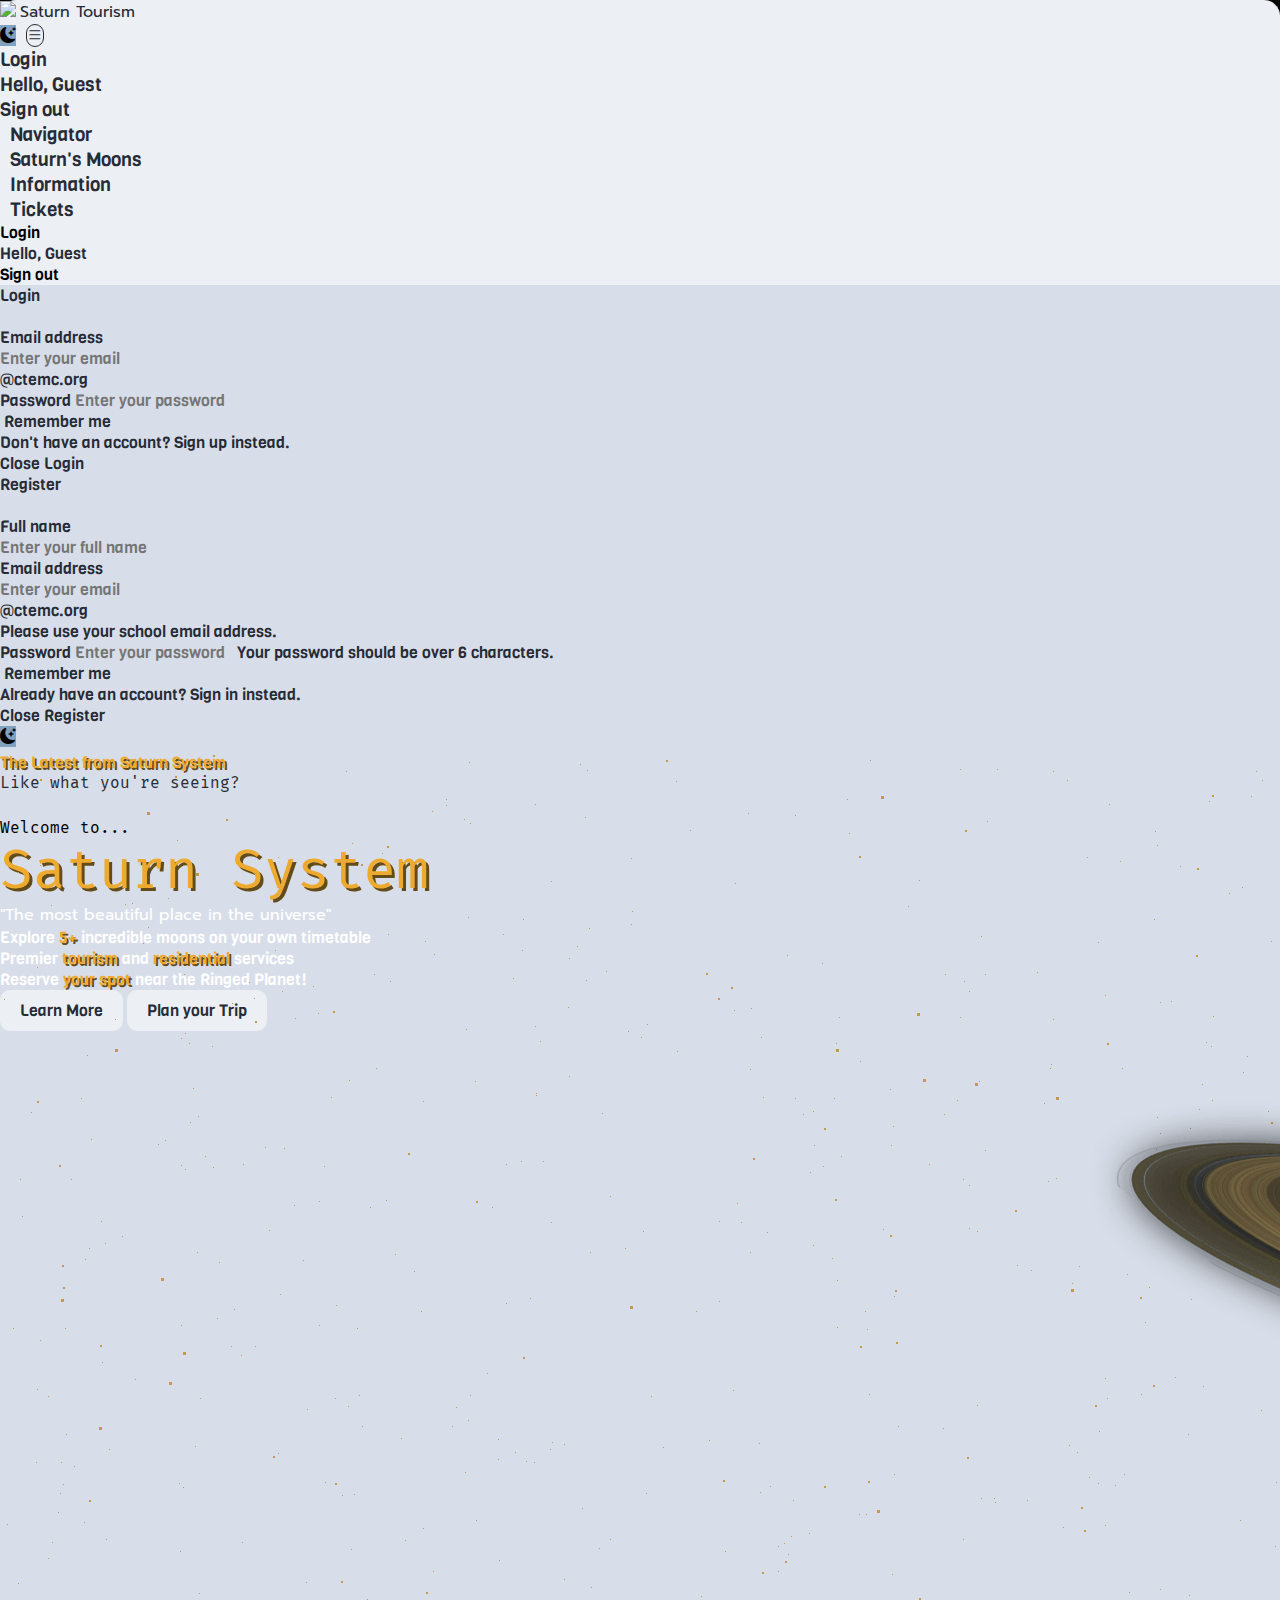
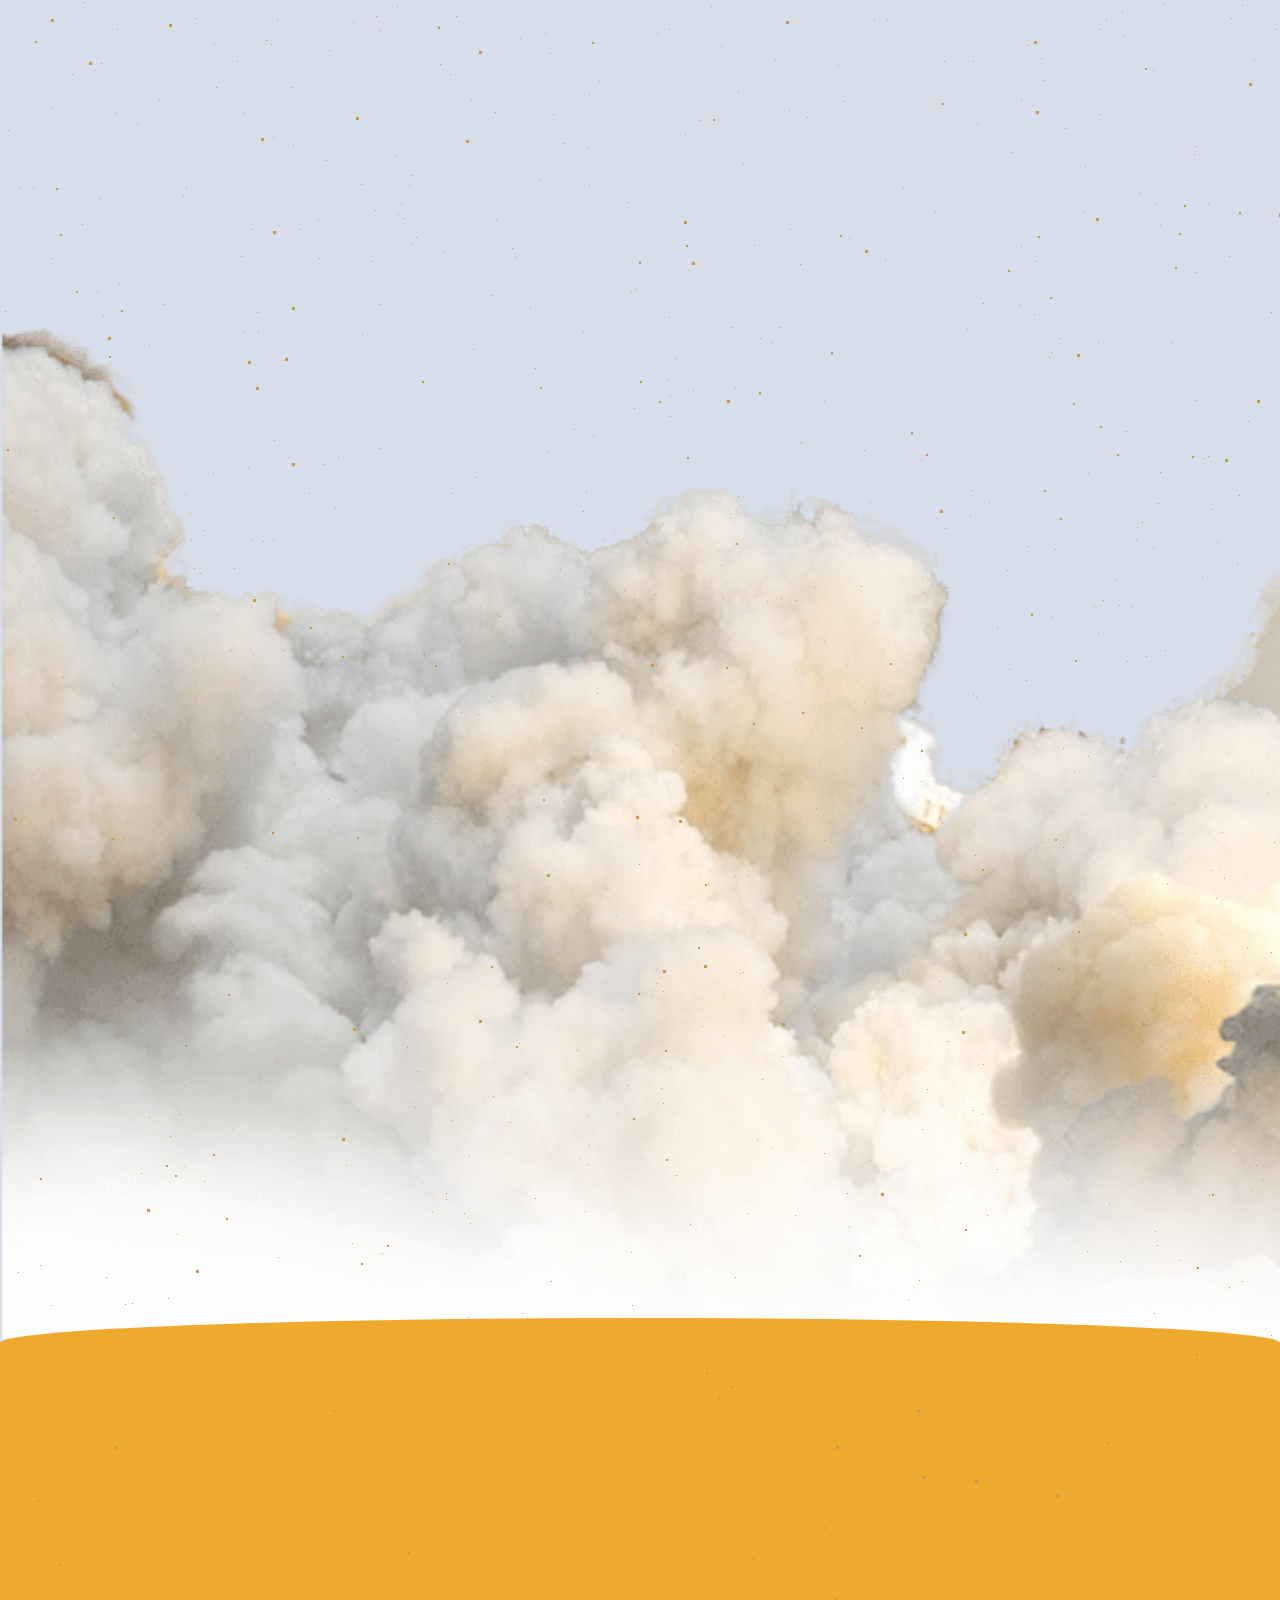
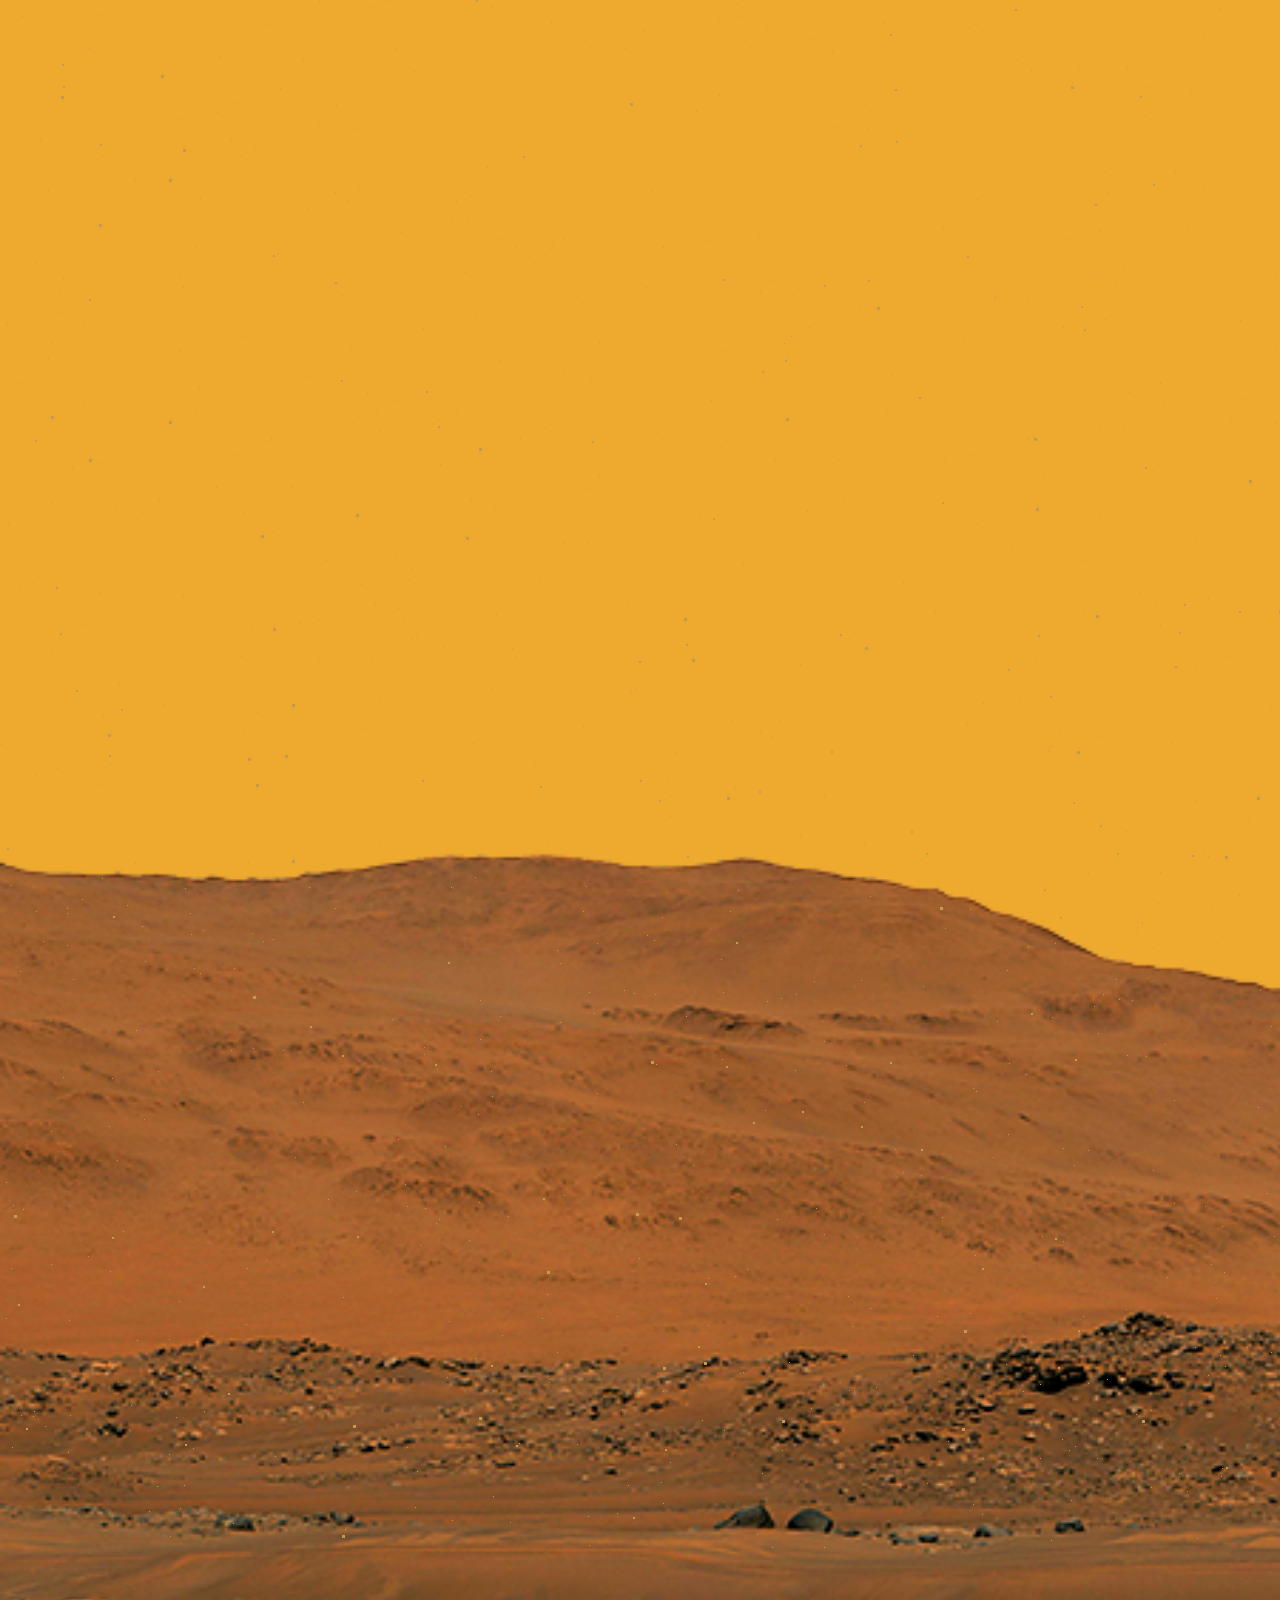
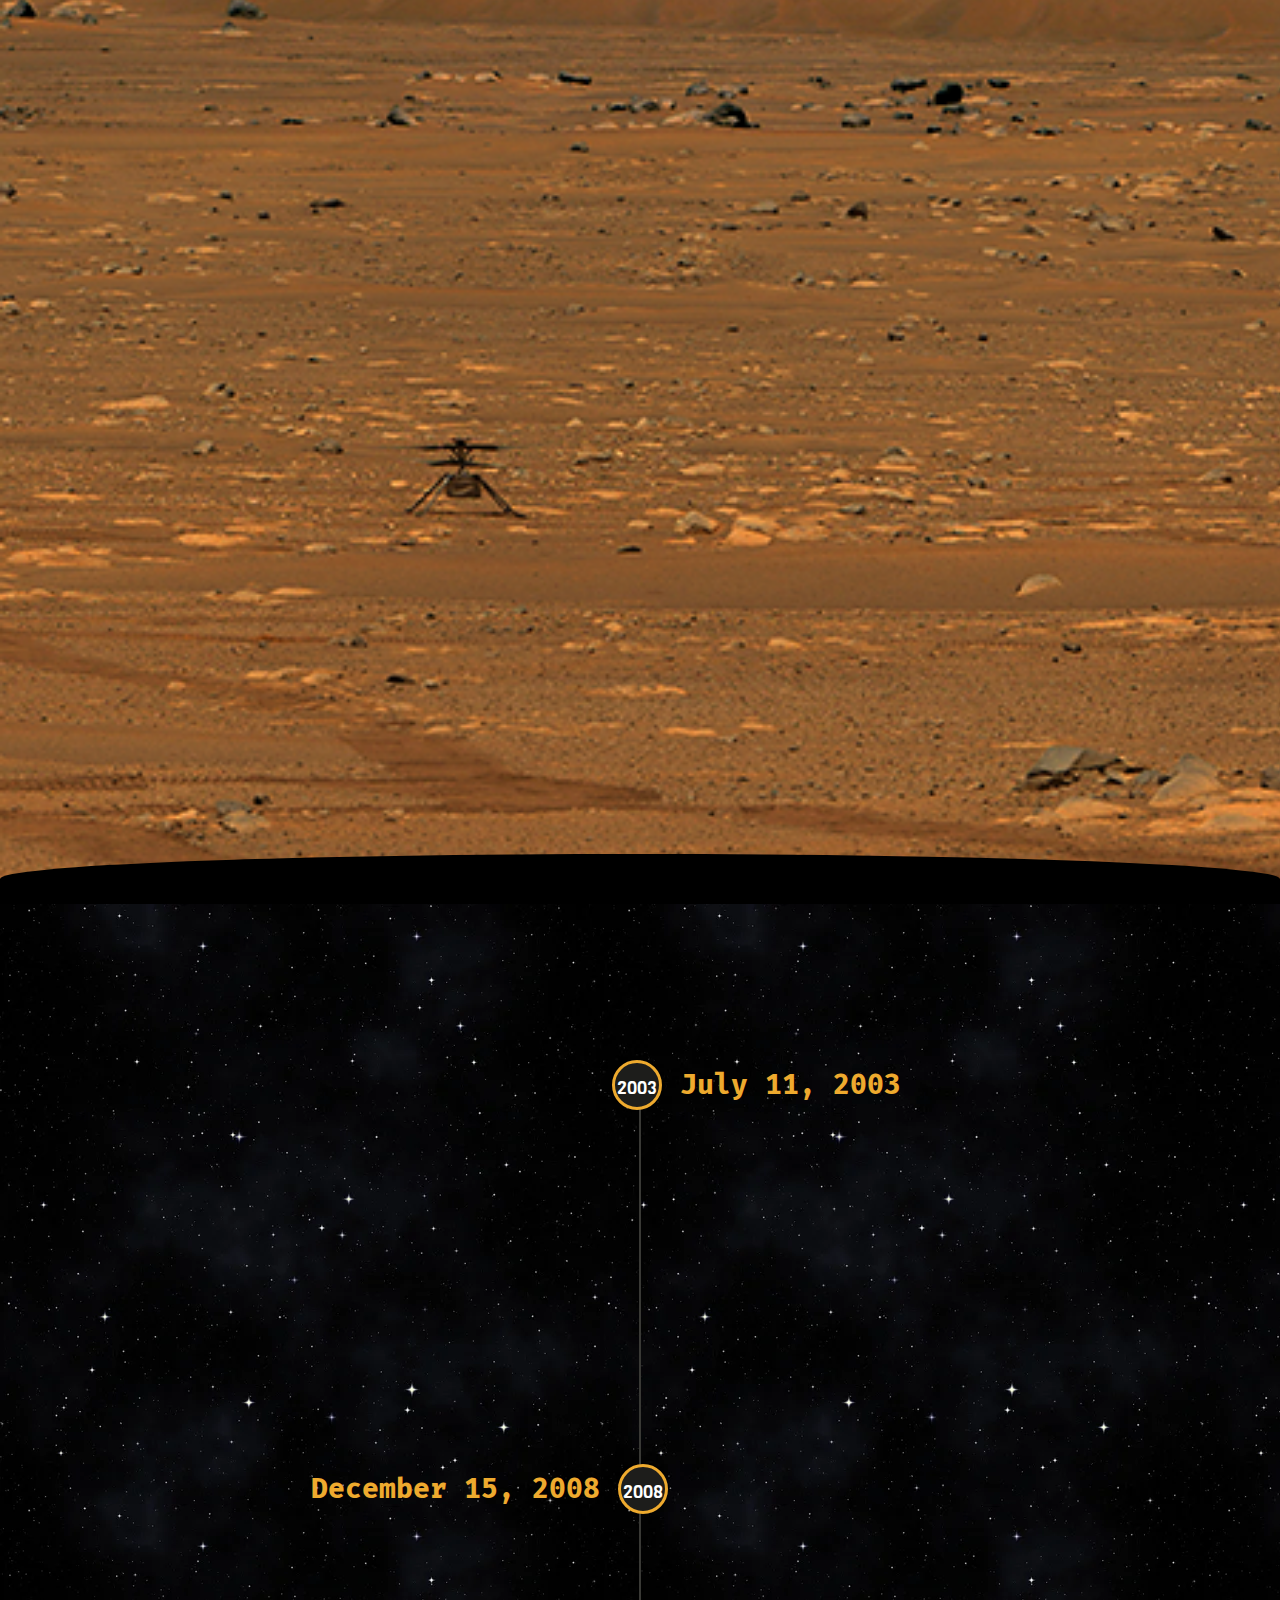
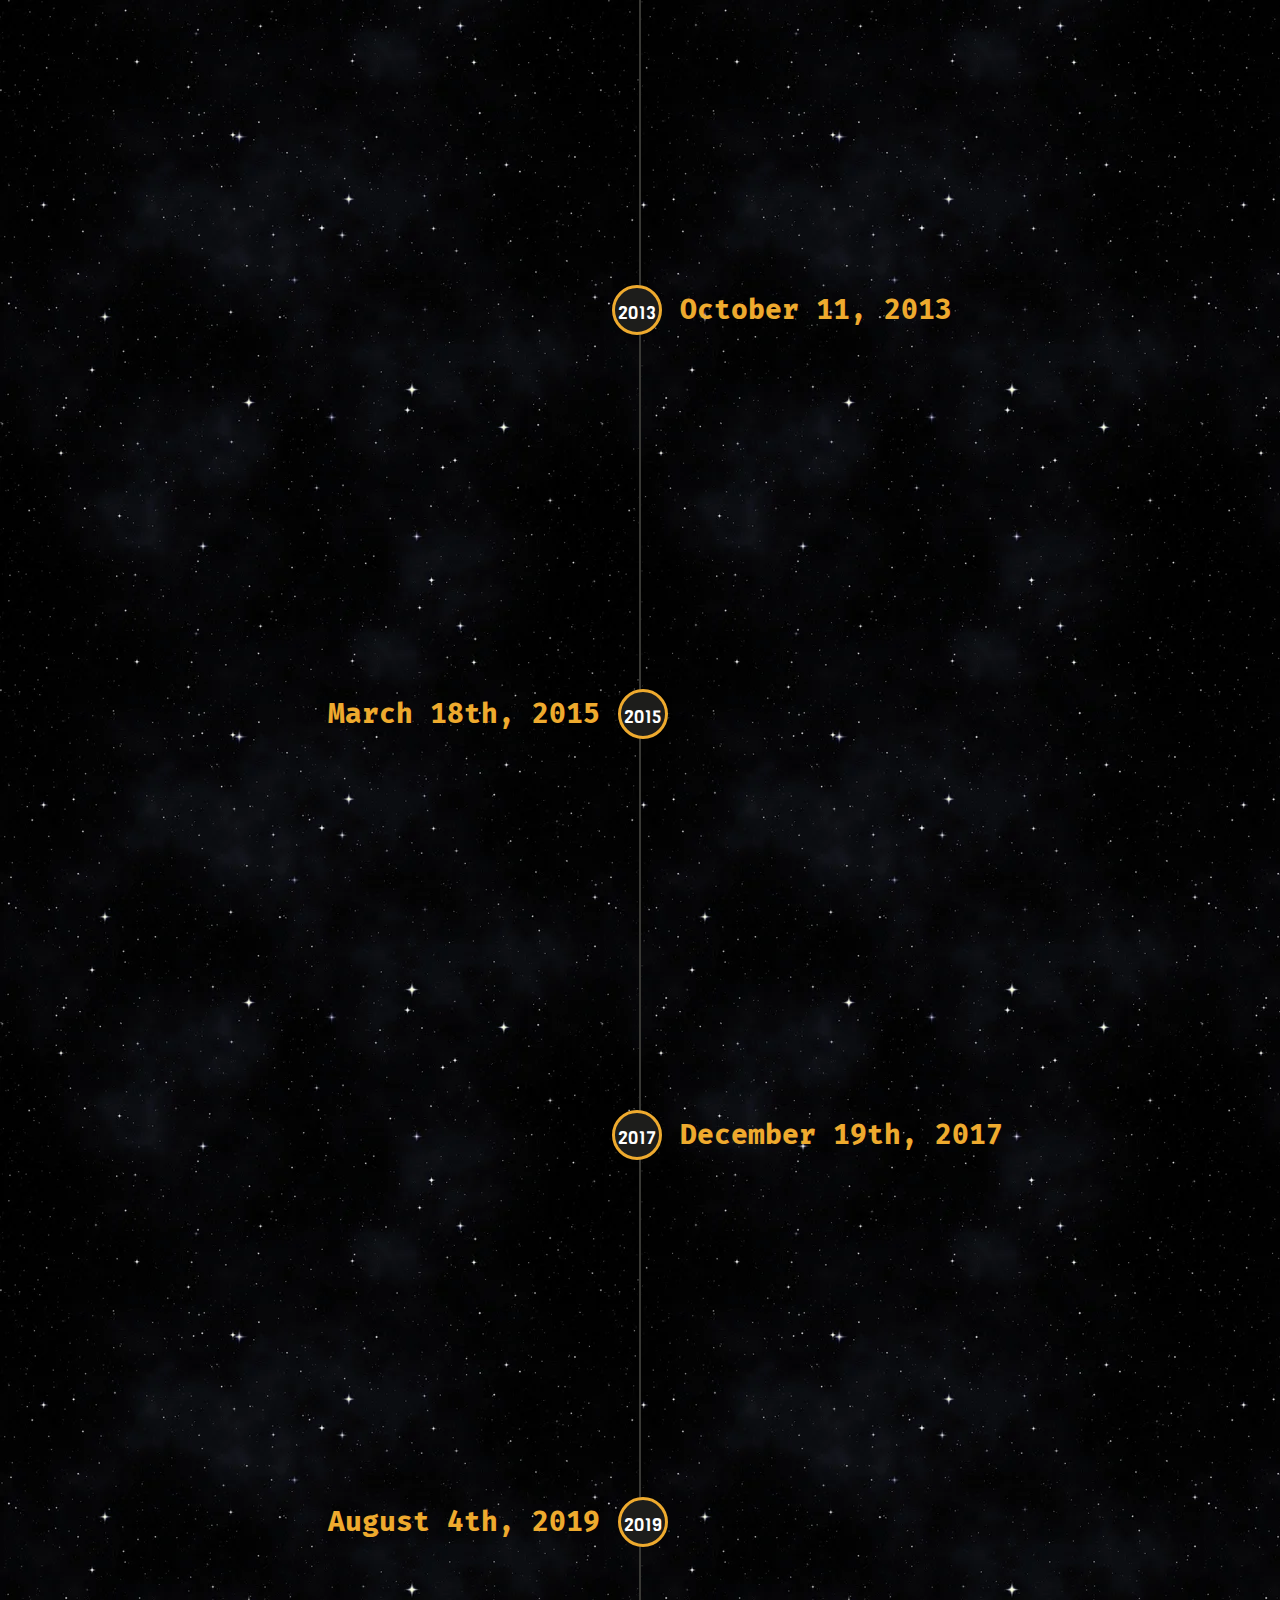
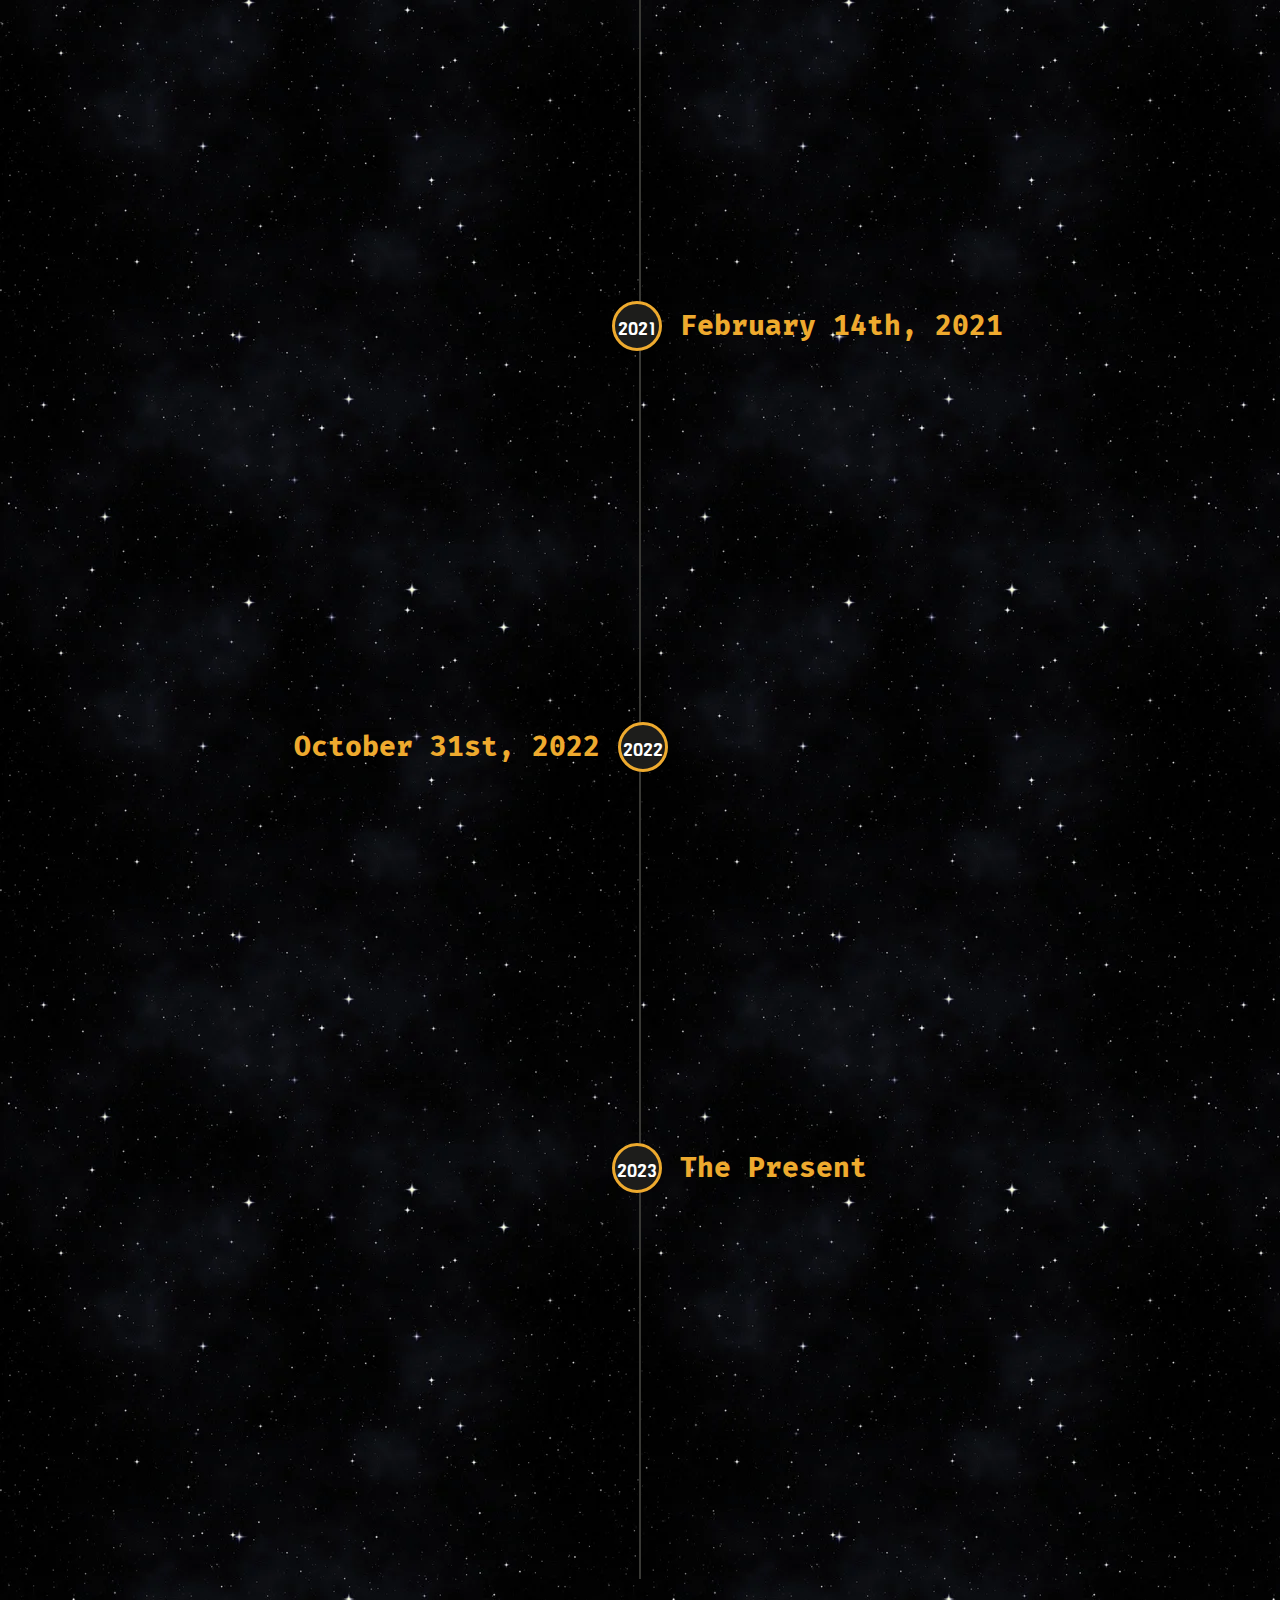
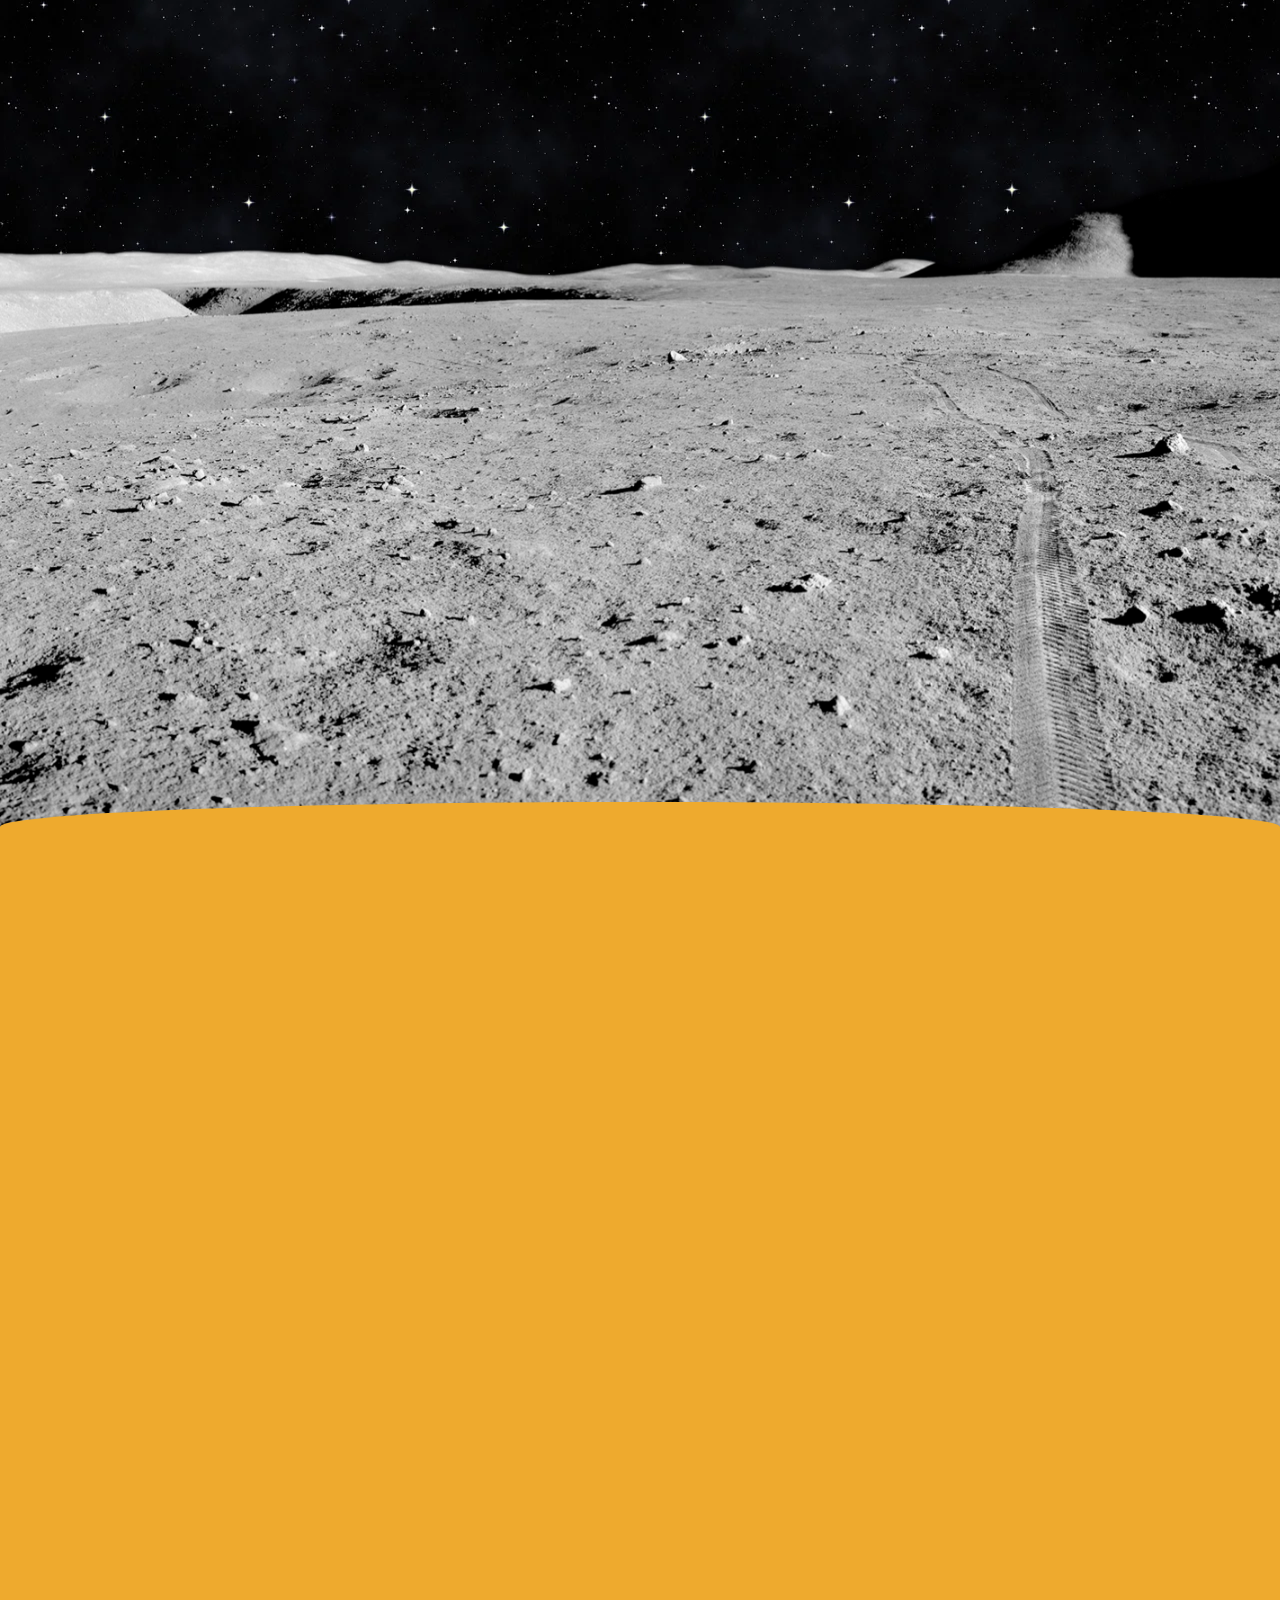
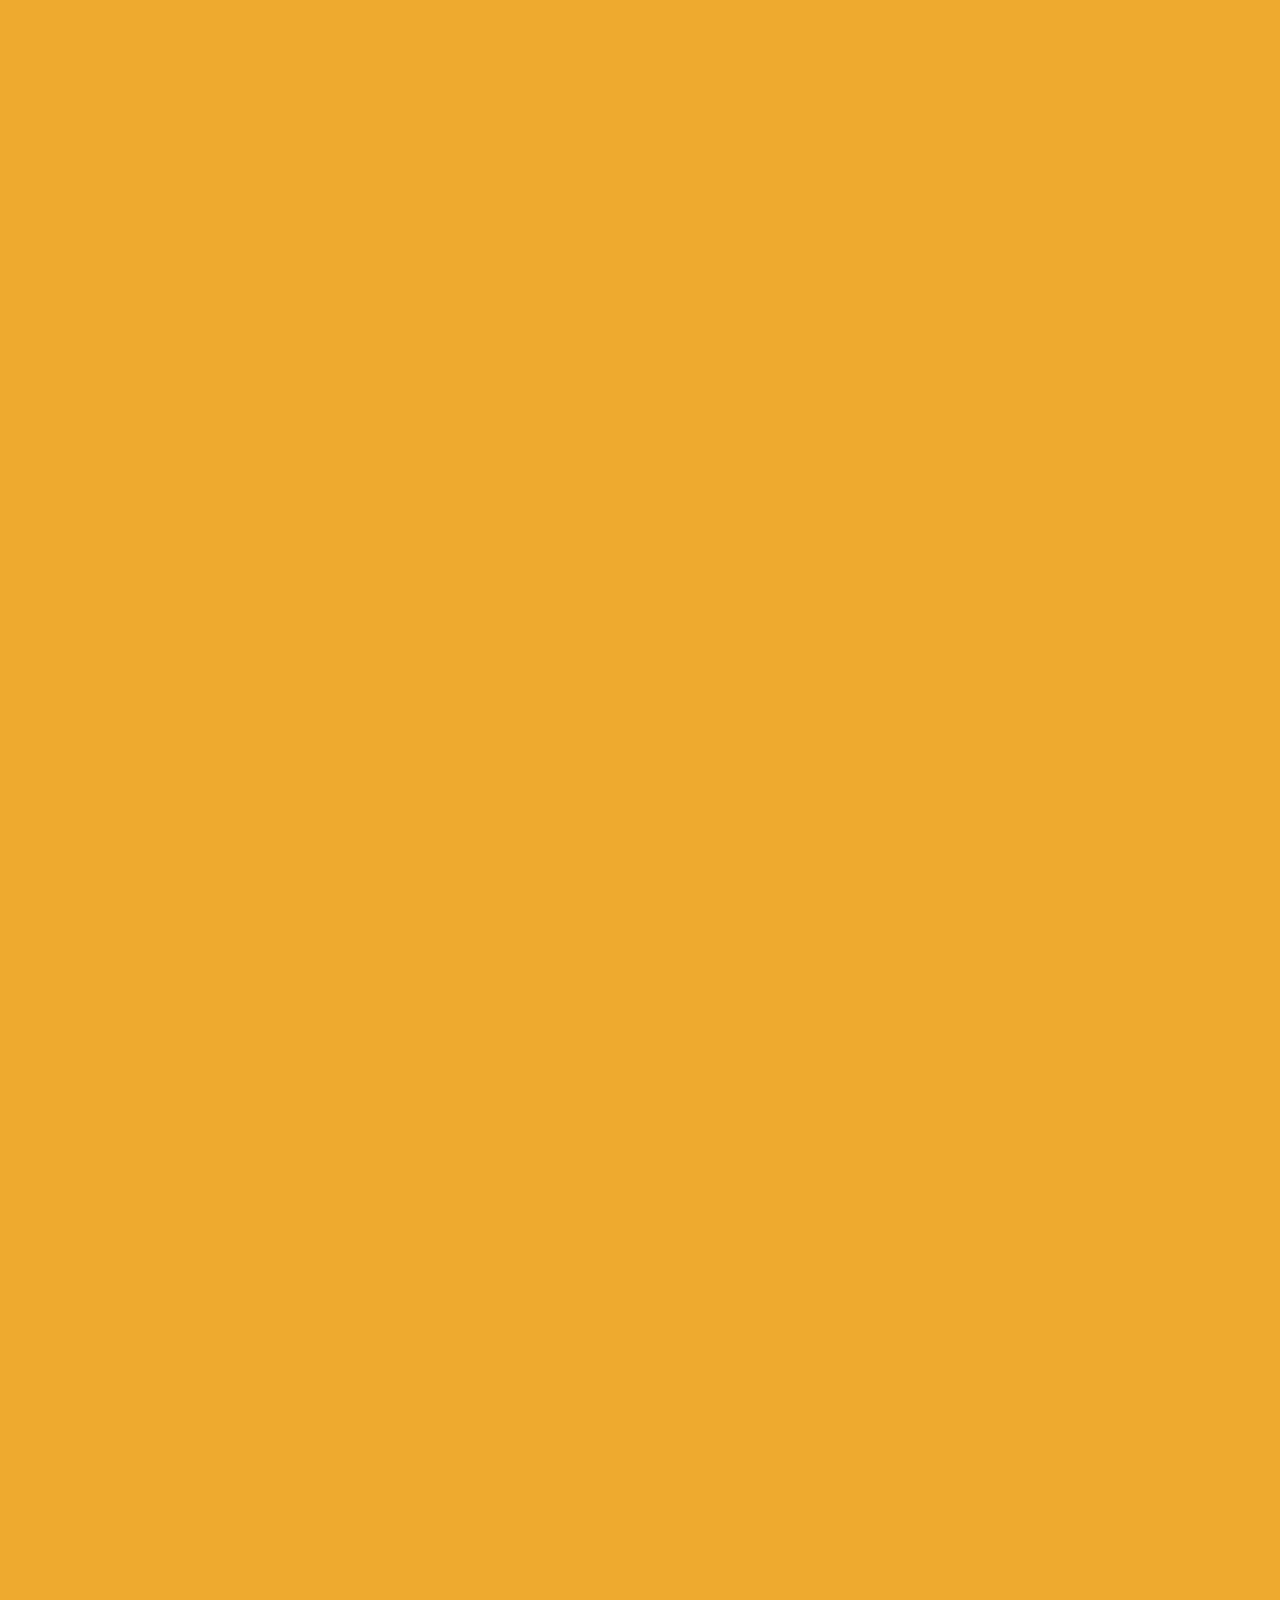
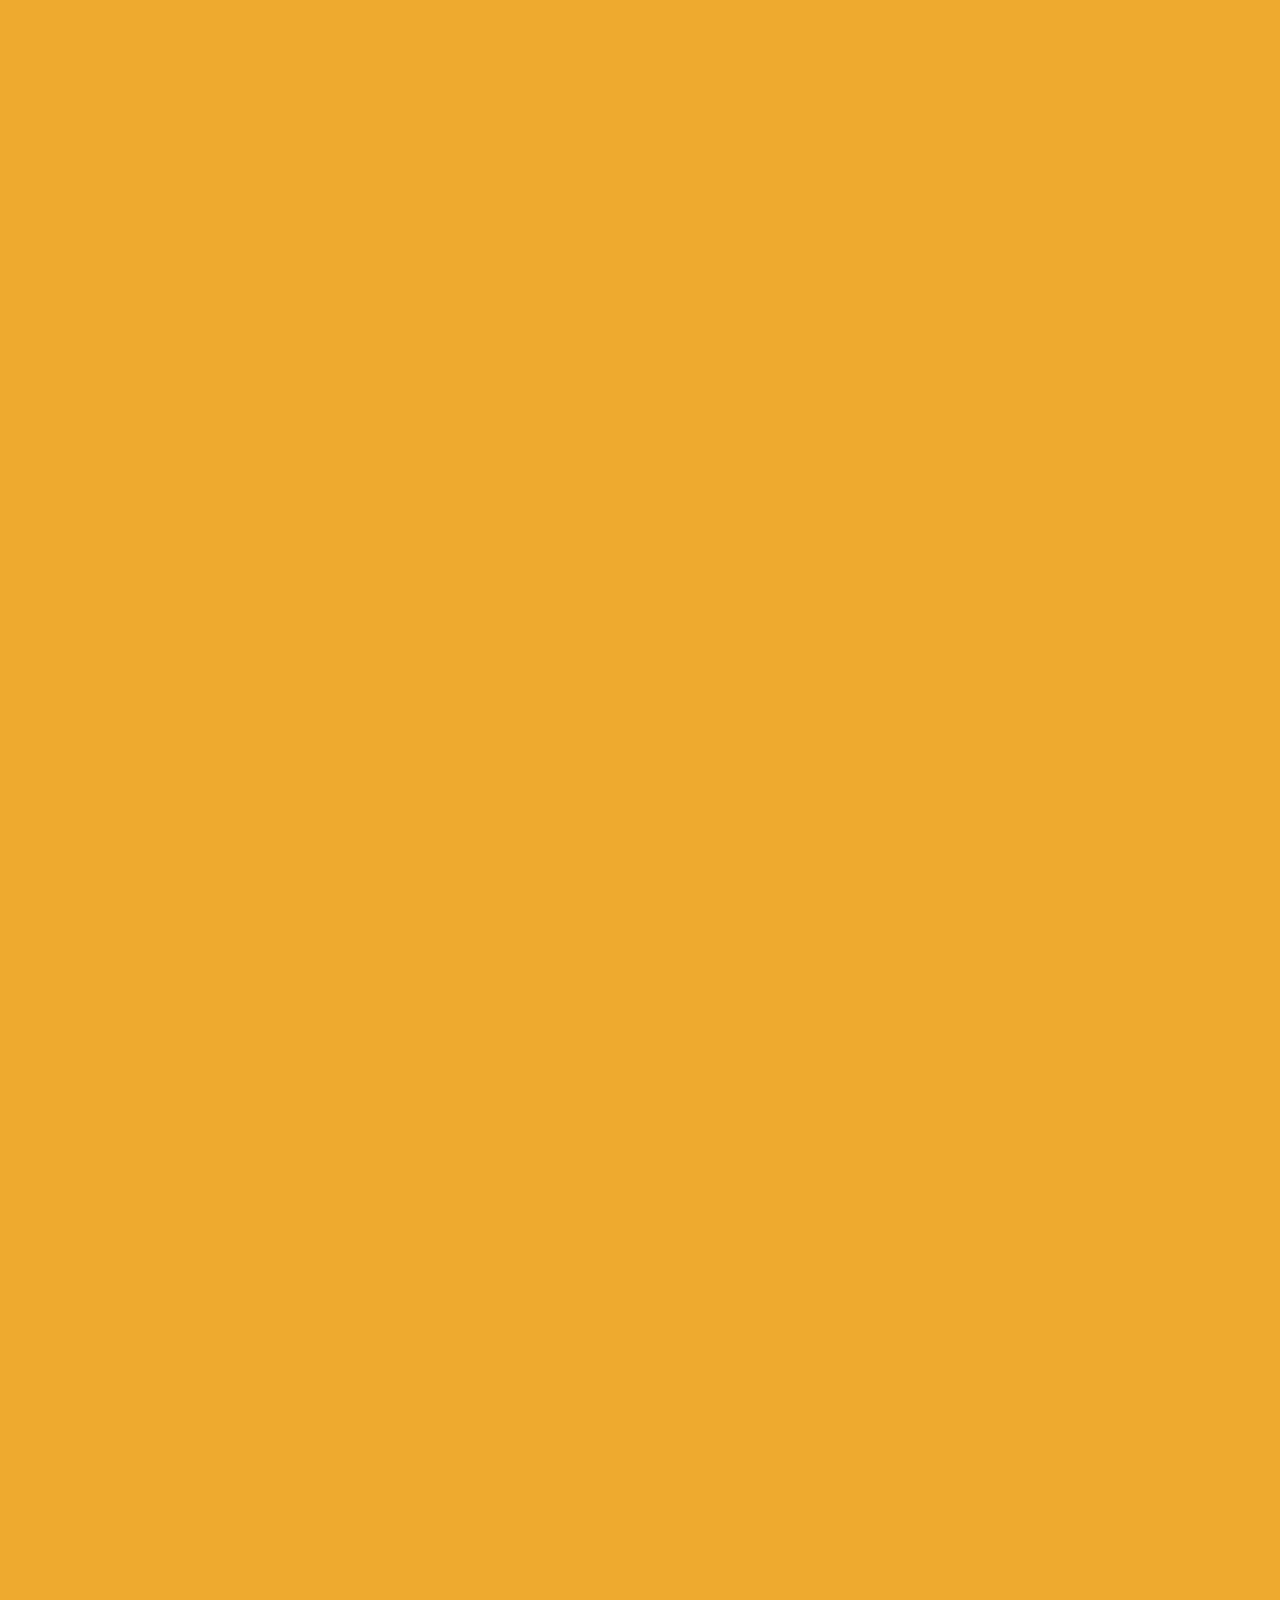
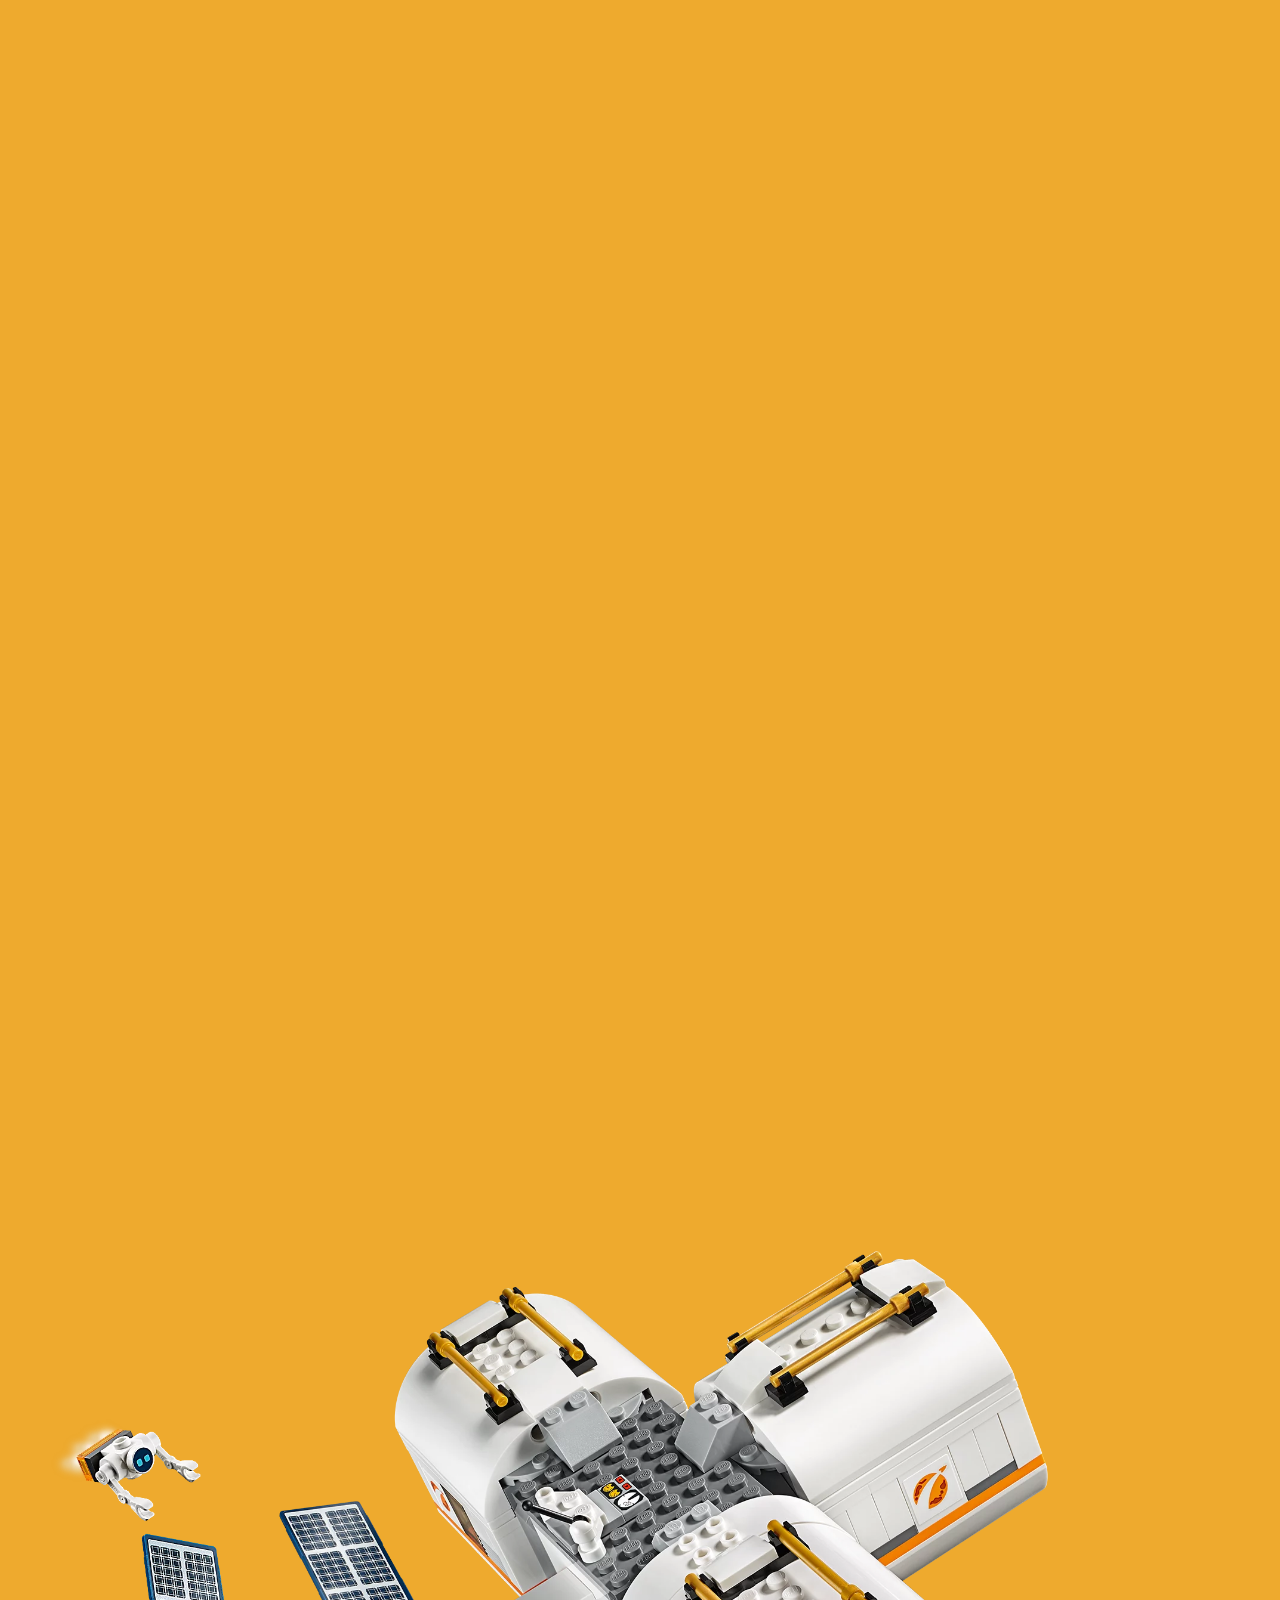
==== commit f4c841d4: "Add account features" ====
--- a/index.html
+++ b/index.html
@@ -38,6 +38,7 @@
 
 		<script src="js/script.js" defer></script>
 		<script src="js/confetti.js" defer></script>
+		<script type="module" src="js/userController.js" defer></script>
 
 		<!-- Bootstrap Font Icon CSS -->
 		<link
@@ -63,11 +64,9 @@
 	<body>
 		<header class="pt-md-2">
 			<!-- Navbar -->
-			<nav
-				class="navbar navbar-expand-md shadow m-md-4 my-0 sticky-md-top"
-			>
+			<nav class="navbar navbar-expand-md shadow m-md-4 my-0">
 				<div class="container-fluid">
-					<a class="navbar-brand light-text" href="./index.html">
+					<a class="navbar-brand light-text" href="../index.html">
 						<img
 							class="block my-auto nav-img"
 							style="height: 40px"
@@ -75,7 +74,7 @@
 						/>
 					</a>
 					<a
-						href="./index.html"
+						href="../index.html"
 						class="navbar-brand light-text my-auto prompt"
 					>
 						Saturn Tourism
@@ -113,10 +112,35 @@
 					>
 						<!-- navigation links -->
 						<ul class="navbar-nav">
+							<div>
+								<!-- Login button for screens smaller than medium -->
+								<a
+									class="btn light-text btn-confirm d-inline-block d-md-none"
+									data-bs-toggle="modal"
+									href="#loginModal"
+									role="button"
+									id="loginMedium"
+									>Login</a
+								>
+
+								<!-- Signed-in menu for screens smaller than medium -->
+								<p
+									id="greetingMedium"
+									class="light-text m-2 d-md-none"
+								>
+									Hello, Guest
+								</p>
+								<button
+									id="signOutMedium"
+									class="btn light-text btn-confirm ml-auto d-md-none"
+								>
+									Sign out
+								</button>
+							</div>
 							<li class="nav-item">
 								<a
 									class="nav-link light-text"
-									href="pages/navigator.html"
+									href="./pages/navigator.html"
 									>Navigator</a
 								>
 							</li>
@@ -124,7 +148,7 @@
 							<li class="nav-item">
 								<a
 									class="nav-link light-text"
-									href="pages/moons.html"
+									href="./pages/moons.html"
 									>Saturn's Moons</a
 								>
 							</li>
@@ -132,25 +156,288 @@
 							<li class="nav-item">
 								<a
 									class="nav-link light-text"
-									href="pages/information.html"
+									href="./pages/information.html"
 									>Information</a
 								>
 							</li>
 							<li class="nav-item">
 								<a
 									class="nav-link light-text"
-									href="pages/tickets.html"
+									href="./pages/tickets.html"
 									>Tickets</a
-								>
-							</li>
-							<li class="nav-item">
-								<a class="nav-link disabled light-text"
-									>Sign Up</a
 								>
 							</li>
 						</ul>
 					</div>
 
+					<!-- Login button for screens medium and above -->
+					<a
+						class="btn header-button btn-warning m-2 d-none d-md-inline-block"
+						data-bs-toggle="modal"
+						href="#loginModal"
+						role="button"
+						id="loginLarge"
+						>Login</a
+					>
+
+					<!-- Signed in menu for screens medium and above -->
+					<p id="greetingLarge" class="light-text m-2 d-none">
+						Hello, Guest
+					</p>
+					<button
+						id="signOutLarge"
+						class="btn header-button btn-warning m-2 d-none"
+					>
+						Sign out
+					</button>
+
+					<!-- Sign in modal -->
+					<div
+						class="modal fade"
+						id="loginModal"
+						aria-hidden="true"
+						aria-labelledby="loginModalLabel"
+						tabindex="-1"
+					>
+						<div class="modal-dialog modal-dialog-centered">
+							<div class="modal-content background-mode">
+								<div class="modal-header">
+									<h1
+										class="modal-title fs-5"
+										id="loginModalLabel"
+									>
+										Login
+									</h1>
+									<button
+										type="button"
+										class="btn-close btn-close-white"
+										data-bs-dismiss="modal"
+										aria-label="Close"
+									></button>
+								</div>
+
+								<form>
+									<div class="modal-body">
+										<div class="form-group mb-2">
+											<label for="loginEmail"
+												>Email address</label
+											>
+											<div class="input-group">
+												<input
+													type="email"
+													class="form-control"
+													id="loginEmail"
+													placeholder="Enter your email"
+													required
+												/>
+												<div class="input-group-append">
+													<span
+														class="input-group-text"
+														>@ctemc.org</span
+													>
+												</div>
+											</div>
+										</div>
+
+										<div class="form-group mb-2">
+											<label for="loginPassword"
+												>Password</label
+											>
+											<input
+												type="password"
+												class="form-control"
+												id="loginPassword"
+												placeholder="Enter your password"
+												minlength="6"
+												required
+											/>
+										</div>
+
+										<div class="form-check">
+											<input
+												type="checkbox"
+												class="form-check-input"
+												id="loginRememberMe"
+											/>
+											<label
+												class="form-check-label"
+												for="loginRememberMe"
+												>Remember me</label
+											>
+										</div>
+
+										<small class="text-muted"
+											>Don't have an account?
+											<a
+												class="text-info"
+												data-bs-target="#registerModal"
+												data-bs-toggle="modal"
+												role="button"
+												>Sign up instead</a
+											>.</small
+										>
+									</div>
+
+									<div class="modal-footer">
+										<button
+											type="button"
+											class="btn btn-secondary"
+											data-bs-dismiss="modal"
+										>
+											Close
+										</button>
+										<button
+											type="submit"
+											id="loginButton"
+											class="btn text-white header-button btn-warning"
+											data-bs-dismiss="modal"
+										>
+											Login
+										</button>
+									</div>
+								</form>
+							</div>
+						</div>
+					</div>
+
+					<!-- Registration modal -->
+					<div
+						class="modal fade"
+						id="registerModal"
+						aria-hidden="true"
+						aria-labelledby="registerModalLabel"
+						tabindex="-1"
+					>
+						<div class="modal-dialog modal-dialog-centered">
+							<div
+								class="modal-content light-text background-mode"
+							>
+								<div class="modal-header">
+									<h1
+										class="modal-title fs-5"
+										id="registerModalLabel"
+									>
+										Register
+									</h1>
+									<button
+										type="button"
+										class="btn-close btn-close-white"
+										data-bs-dismiss="modal"
+										aria-label="Close"
+									></button>
+								</div>
+
+								<form>
+									<div class="modal-body">
+										<div class="form-group mb-2">
+											<label for="fullName"
+												>Full name</label
+											>
+											<div class="input-group">
+												<input
+													type="text"
+													class="form-control"
+													id="fullName"
+													placeholder="Enter your full name"
+													required
+												/>
+											</div>
+										</div>
+
+										<div class="form-group mb-2">
+											<label for="registerEmail"
+												>Email address</label
+											>
+											<div class="input-group">
+												<input
+													type="email"
+													class="form-control"
+													aria-describedby="emailHelp"
+													id="registerEmail"
+													placeholder="Enter your email"
+													required
+												/>
+												<div class="input-group-append">
+													<span
+														class="input-group-text"
+														>@ctemc.org</span
+													>
+												</div>
+											</div>
+											<small
+												id="emailHelp"
+												class="form-text text-muted"
+												>Please use your school email
+												address.</small
+											>
+										</div>
+
+										<div class="form-group mb-2">
+											<label for="registerPassword"
+												>Password</label
+											>
+											<input
+												type="password"
+												class="form-control"
+												aria-describedby="passwordHelp"
+												id="registerPassword"
+												placeholder="Enter your password"
+												minlength="6"
+												required
+											/>
+											<small
+												id="passwordHelp"
+												class="form-text text-muted"
+												>Your password should be over 6
+												characters.</small
+											>
+										</div>
+
+										<div class="form-check mb-2">
+											<input
+												type="checkbox"
+												class="form-check-input"
+												id="registerRememberMe"
+											/>
+											<label
+												class="form-check-label"
+												for="registerRememberMe"
+												>Remember me</label
+											>
+										</div>
+
+										<small class="text-muted"
+											>Already have an account?
+											<a
+												class="text-info"
+												data-bs-target="#loginModal"
+												data-bs-toggle="modal"
+												role="button"
+												>Sign in instead</a
+											>.</small
+										>
+									</div>
+
+									<div class="modal-footer">
+										<button
+											type="button"
+											class="btn btn-secondary"
+											data-bs-dismiss="modal"
+										>
+											Close
+										</button>
+										<button
+											type="submit"
+											id="registerButton"
+											class="btn text-white btn-warning header-button"
+										>
+											Register
+										</button>
+									</div>
+								</form>
+							</div>
+						</div>
+					</div>
 					<!-- light/dark mode switch for screens medium and above -->
 					<button
 						class="btn btn-primary d-none d-md-inline-block switch confetti shadow-sm"
@@ -261,7 +548,7 @@
 									<div class="mx-auto my-5 pb-5">
 										<a href="#learnmore"
 											><button
-												class="header-button mr-2 viga btn btn-warning"
+												class="top-button mr-2 viga btn btn-warning"
 												style="border: none"
 											>
 												Learn More
@@ -269,7 +556,7 @@
 										>
 										<a href="#Overview"
 											><button
-												class="header-button mx-2 viga btn btn-warning"
+												class="top-button mx-2 viga btn btn-warning"
 												style="border: none"
 											>
 												Plan your Trip
@@ -302,8 +589,8 @@
 		<!-- Border Arc -->
 		<div class="border-curvy position-relative" style="z-index: 20"></div>
 
+		<!--Spotlight cards-->
 		<main class="position-relative" style="z-index: 10">
-			<!--Spotlight-->
 			<section id="latest" class="overflow-hidden">
 				<div class="container">
 					<div class="py-3">
@@ -319,10 +606,11 @@
 					</div>
 
 					<div class="grid">
+						<!--First Row of Cards-->
 						<div class="row">
 							<div class="col-md flex reveal">
 								<div
-									class="card latest-card shadow-sm"
+									class="card latest-card shadow-sm overflow-hidden"
 									style="width: 1/3; border: none"
 								>
 									<div
@@ -355,7 +643,7 @@
 								style="transition-delay: 125ms"
 							>
 								<div
-									class="card latest-card shadow-sm"
+									class="card latest-card shadow-sm overflow-hidden"
 									style="width: 1/3; border: none"
 								>
 									<div
@@ -388,7 +676,7 @@
 								style="transition-delay: 250ms"
 							>
 								<div
-									class="card latest-card shadow-sm"
+									class="card latest-card shadow-sm overflow-hidden"
 									style="width: 1/3; border: none"
 								>
 									<div
@@ -416,10 +704,12 @@
 								</div>
 							</div>
 						</div>
+
+						<!--Second Row of Cards-->
 						<div class="row mt-md-4">
 							<div class="col-md flex mt-md-0 mt-4 reveal">
 								<div
-									class="card latest-card shadow-sm"
+									class="card latest-card shadow-sm overflow-hidden"
 									style="width: 1/3; border: none"
 								>
 									<div
@@ -452,7 +742,7 @@
 								style="transition-delay: 125ms"
 							>
 								<div
-									class="card latest-card shadow-sm"
+									class="card latest-card shadow-sm overflow-hidden"
 									style="width: 1/3; border: none"
 								>
 									<img
@@ -479,7 +769,7 @@
 								style="transition-delay: 150ms"
 							>
 								<div
-									class="card latest-card shadow-sm"
+									class="card latest-card shadow-sm overflow-hidden"
 									style="width: 1/3; border: none"
 								>
 									<img
@@ -512,7 +802,7 @@
 				style="background-color: #eeaa2e"
 			></div>
 
-			<!--Carousel-->
+			<!--Learn More Carousel-->
 			<section id="carousel-component">
 				<div class="container">
 					<div class="">
@@ -529,7 +819,7 @@
 							them all.
 						</p>
 					</div>
-
+					<!--Carousel-->
 					<div
 						id=""
 						class="reveal mx-1 mx-md-0"
@@ -794,8 +1084,9 @@
 				style="background-color: black"
 			></div>
 
-			<!-- Vertical scroll progress bar
-			<div id="scroll-progress"></div> -->
+			<!-- TODO: Vertical scroll progress bar -->
+			<!-- <div id="scroll-progress"></div> -->
+
 			<!--Timeline-->
 			<section class="ag-timeline-block position-relative">
 				<div>
@@ -821,15 +1112,18 @@
 						></div>
 					</div>
 
+					<!--Timeline Body-->
 					<section class="ag-section overflow-hidden">
 						<div class="ag-format-container">
 							<div id="timeline" class="js-timeline ag-timeline">
+								<!--Timeline Progress-->
 								<div class="js-timeline_line ag-timeline_line">
 									<div
 										id="#header_parent"
 										class="ag-timeline_line-progress transition-yellow"
 									></div>
 								</div>
+								<!--Timeline Cards-->
 								<div class="">
 									<div
 										class="js-timeline_item ag-timeline_item"
@@ -1438,9 +1732,10 @@
 					</section>
 				</div>
 				<!-- End Timeline Section -->
-				<!--Overview-->
-
+
+				<!--Package Overview-->
 				<section id="Overview" class="text-dark text-center">
+					<!--Overview header-->
 					<div
 						class="container mt-4 mt-md-0 pb-3 pb-md-0"
 						style="border-radius: 12px"
@@ -1461,6 +1756,7 @@
 							Consider booking one of the stations below.
 						</p>
 
+						<!--Packages-->
 						<div class="container">
 							<div
 								class="row gap-4 card-deck mb-3 text-center"
@@ -1677,9 +1973,10 @@
 
 			<!-- End timeline -->
 
-			<!--Spotlight-->
+			<!--Mission Spotlight-->
 			<section id="spotlight">
 				<div class="container">
+					<!--Mission Statement-->
 					<div class="row">
 						<div class="col-12 col-lg-7">
 							<h1
@@ -1736,6 +2033,7 @@
 								</div>
 							</div>
 
+							<!--Space Agencies-->
 							<div id="agencies" class="reveal">
 								<div
 									class="text-uppercase fira fw-bold"
@@ -1877,7 +2175,7 @@
 									>
 										<img
 											id="roverhead"
-											src="../img/moon-landing.png"
+											src="./img/moon-landing.png"
 											alt="rover head"
 										/>
 									</div>
@@ -1916,7 +2214,7 @@
 									</p>
 									<p>
 										<a
-											href="../index.html#Overview"
+											href="#Overview"
 											class="text-reset col-6 link-secondary text-decoration-none"
 											>Pricing</a
 										>
@@ -1973,8 +2271,8 @@
 
 				<!-- Copyright -->
 				<div class="text-center viga p-4">
-					© 2022 Copyright:
-					<a class="text-reset fw-bold" href="/">Saturn Tourism</a>
+					<a class="text-reset fw-bold" href="/">Saturn Tourism</a> is
+					not a real company or service, and is simply a concept.
 				</div>
 				<!-- Copyright -->
 			</footer>
--- a/css/styles.css
+++ b/css/styles.css
@@ -58,6 +58,8 @@
 	--switch-bg: var(--air-superiority-blue);
 	--switch-hover-bg: var(--glaucous);
 	--border-color: var(--glaucous);
+	--icon-hover-color: var(--gainsboro);
+	--footer-text-color: var(--gainsboro);
 
 	--card-body-bg: var(--charcoal);
 	--card-header-bg: var(--gunmetal-2);
@@ -77,6 +79,8 @@
 	--border-color: var(--gunmetal);
 	--switch-bg: var(--air-superiority-blue);
 	--switch-hover-bg: var(--glaucous);
+	--icon-hover-color: var(--gunmetal);
+	--footer-text-color: var(--independence-2);
 
 	--card-body-bg: var(--alice-blue-2);
 	--card-header-bg: var(--alice-blue-2);
@@ -102,6 +106,7 @@
 
 /* End Cards */
 
+/* Background Classes */
 body {
 	background-color: var(--body-bg);
 	font-family: "", sans-serif;
@@ -111,6 +116,8 @@
 	background-color: var(--body-bg);
 	color: var(--li-color);
 }
+
+/* Navbar classes */
 
 nav {
 	background-color: var(--nav-bg);
@@ -181,6 +188,8 @@
 .light-text.disabled {
 	opacity: 0.5;
 }
+
+/* Dark Mode Button Classes */
 
 .navbar-boggler {
 	border: 1px solid var(--li-color);
@@ -239,15 +248,7 @@
 
 /*End Fonts*/
 
-main {
-	height: 100px;
-}
-
-.box {
-	height: 100%;
-	width: auto;
-	position: relative;
-}
+/* Header breakpoint*/
 
 @media (max-width: 1000px) {
 	header {
@@ -260,6 +261,7 @@
 	}
 }
 
+/* Curved border */
 .border-curvy {
 	background-color: var(--body-bg);
 	border-radius: 150% 150% 0px 0px;
@@ -278,8 +280,12 @@
 	background-color: var(--footer-bg-2);
 }
 
+footer span, footer h6 {
+	color: var(--footer-text-color);
+}
+
 .social-icons a i:hover {
-	color: var(--gainsboro);
+	color: var(--icon-hover-color);
 }
 
 /*Flashing css*/
@@ -293,7 +299,7 @@
 	}
 }
 
-/*Element appearing */
+/*Element appearing animation */
 .transition-yellow {
 	color: white;
 }
@@ -378,6 +384,29 @@
 	}
 }
 
+@media screen and (max-width: 1100px) and (min-width: 910px) {
+	.nav-link {
+		font-size: 0.8em;
+	}
+}
+
+@media screen and (max-width: 910px) and (min-width: 850px) {
+	.nav-link {
+		font-size: 0.7em;
+	}
+}
+
+@media screen and (max-width: 850px) and (min-width: 765px) {
+	.nav-link {
+		font-size: 0.55em;
+	}
+}
+
+main {
+	height: 100px;
+}
+
+/* Footer classes */
 footer {
 	/* background-color: #eeaa2e; */
 	border: none;
@@ -390,20 +419,8 @@
 	border-radius: 100%; */
 }
 
-@media screen and (max-width: 1100px) and (min-width: 910px) {
-	.nav-link {
-		font-size: 0.8em;
-	}
-}
-
-@media screen and (max-width: 910px) and (min-width: 850px) {
-	.nav-link {
-		font-size: 0.7em;
-	}
-}
-
-@media screen and (max-width: 850px) and (min-width: 765px) {
-	.nav-link {
-		font-size: 0.55em;
-	}
-}
+.box {
+	height: 100%;
+	width: auto;
+	position: relative;
+}
--- a/css/index.css
+++ b/css/index.css
@@ -11,7 +11,7 @@
 	background-image: url("../img/space_bg.jpg");
 }
 
-.header-button {
+.top-button {
 	border-radius: 10px;
 	border: 1px solid var(--li-color);
 	background-color: var(--card-body-bg);
--- a/css/timeline.css
+++ b/css/timeline.css
@@ -1,3 +1,5 @@
+/* Main Timeline section classes */
+
 .ag-section {
 	overflow-x: hidden;
 }
@@ -42,12 +44,16 @@
 	height: 170%;
 	width: 100%;
 	z-index: 5;
-	-webkit-mask-image: -webkit-gradient(linear,
-			left top,
-			left bottom,
-			from(rgba(0, 0, 0, 1)),
-			to(rgba(0, 0, 0, 0)));
-}
+	-webkit-mask-image: -webkit-gradient(
+		linear,
+		left top,
+		left bottom,
+		from(rgba(0, 0, 0, 1)),
+		to(rgba(0, 0, 0, 0))
+	);
+}
+
+/* Timeline progress bar classes */
 
 .ag-timeline_line {
 	width: 2px;
@@ -77,6 +83,12 @@
 	width: 100%;
 }
 
+.ag-timeline-card_img-box {
+	overflow: hidden;
+	border-radius: 15px;
+}
+
+/* Timeline year bubbles */
 .ag-timeline-card_point {
 	height: 50px;
 	line-height: 50px;
@@ -99,6 +111,8 @@
 	background-color: #eeaa2e;
 }
 
+/* Timeline cards */
+
 .ag-timeline-card_meta-box {
 	display: inline-block;
 }
@@ -135,7 +149,7 @@
 	position: relative;
 }
 
-/* Card text */
+/* Card classes */
 
 .ag-timeline-card_title {
 	font-family: "Viga", sans-serif;
@@ -167,23 +181,25 @@
 	z-index: 10;
 }
 
+.ag-timeline {
+	display: inline-block;
+	width: 100%;
+	max-width: 100%;
+	margin: 0 auto;
+
+	position: relative;
+}
+
 .ag-timeline_item {
 	margin: 0 0 50px;
 
 	position: relative;
 }
 
+/* Card left or right controller classes */
+
 .ag-timeline_item:nth-child(2n) {
 	text-align: right;
-}
-
-.ag-timeline {
-	display: inline-block;
-	width: 100%;
-	max-width: 100%;
-	margin: 0 auto;
-
-	position: relative;
 }
 
 .ag-timeline-card_box {
@@ -205,7 +221,7 @@
 
 .js-ag-active .ag-timeline-card_point {
 	color: #1d1d1b;
-	background-color: #ff0;
+	background-color: #eeaa2e;
 }
 
 .ag-timeline-card_arrow {
@@ -250,6 +266,8 @@
 	padding: 20px 30px;
 }
 
+/* Breakpoint classes */
+
 @media only screen and (max-width: 979px) {
 	.ag-timeline_line {
 		left: 30px;
@@ -315,7 +333,8 @@
 	}
 }
 
-@media only screen and (max-width: 479px) {}
+@media only screen and (max-width: 479px) {
+}
 
 @media (min-width: 768px) and (max-width: 979px) {
 	.ag-format-container {
@@ -335,14 +354,17 @@
 		height: 10%;
 		width: 100%;
 		z-index: 5;
-		-webkit-mask-image: -webkit-gradient(linear,
-				left top,
-				left bottom,
-				from(rgba(0, 0, 0, 1)),
-				to(rgba(0, 0, 0, 0)));
-	}
-}
-
+		-webkit-mask-image: -webkit-gradient(
+			linear,
+			left top,
+			left bottom,
+			from(rgba(0, 0, 0, 1)),
+			to(rgba(0, 0, 0, 0))
+		);
+	}
+}
+
+/* Horizontal scroll progress */
 #scroll-progress {
 	position: fixed;
 	bottom: 0;
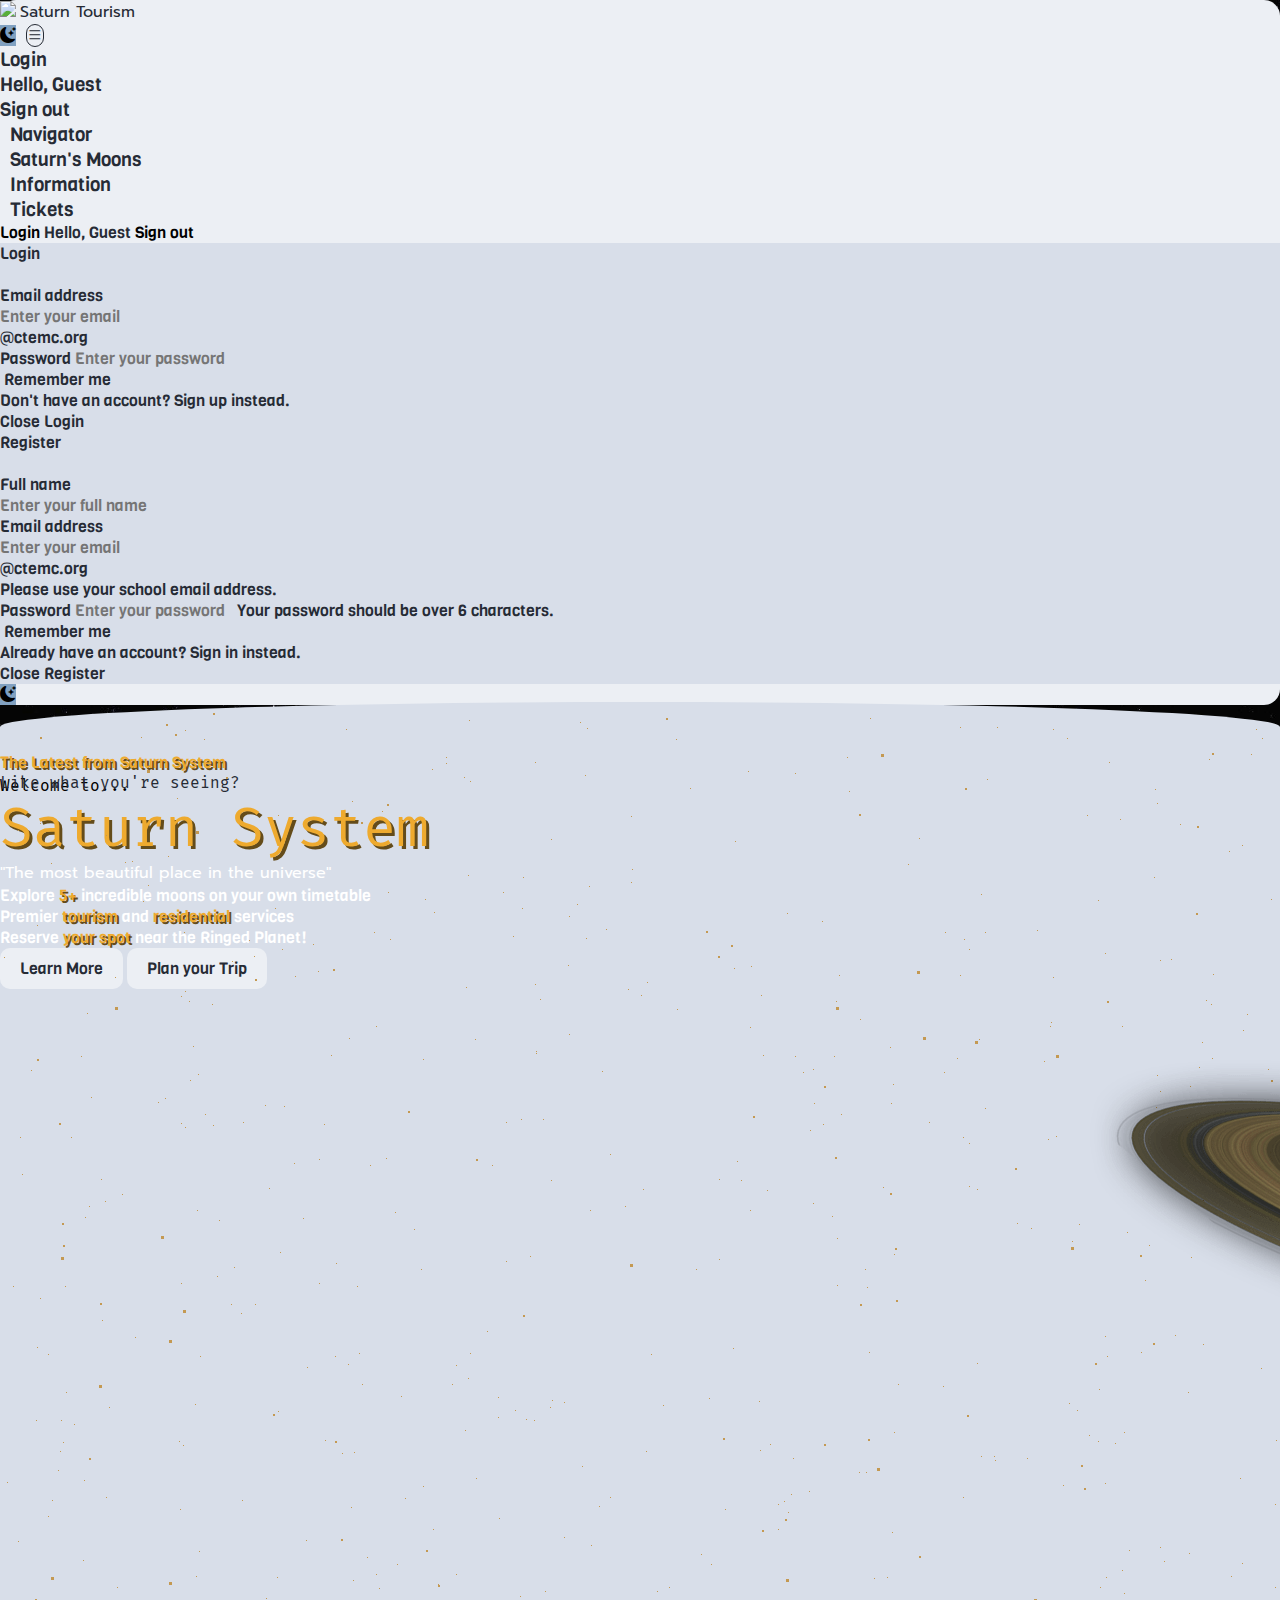
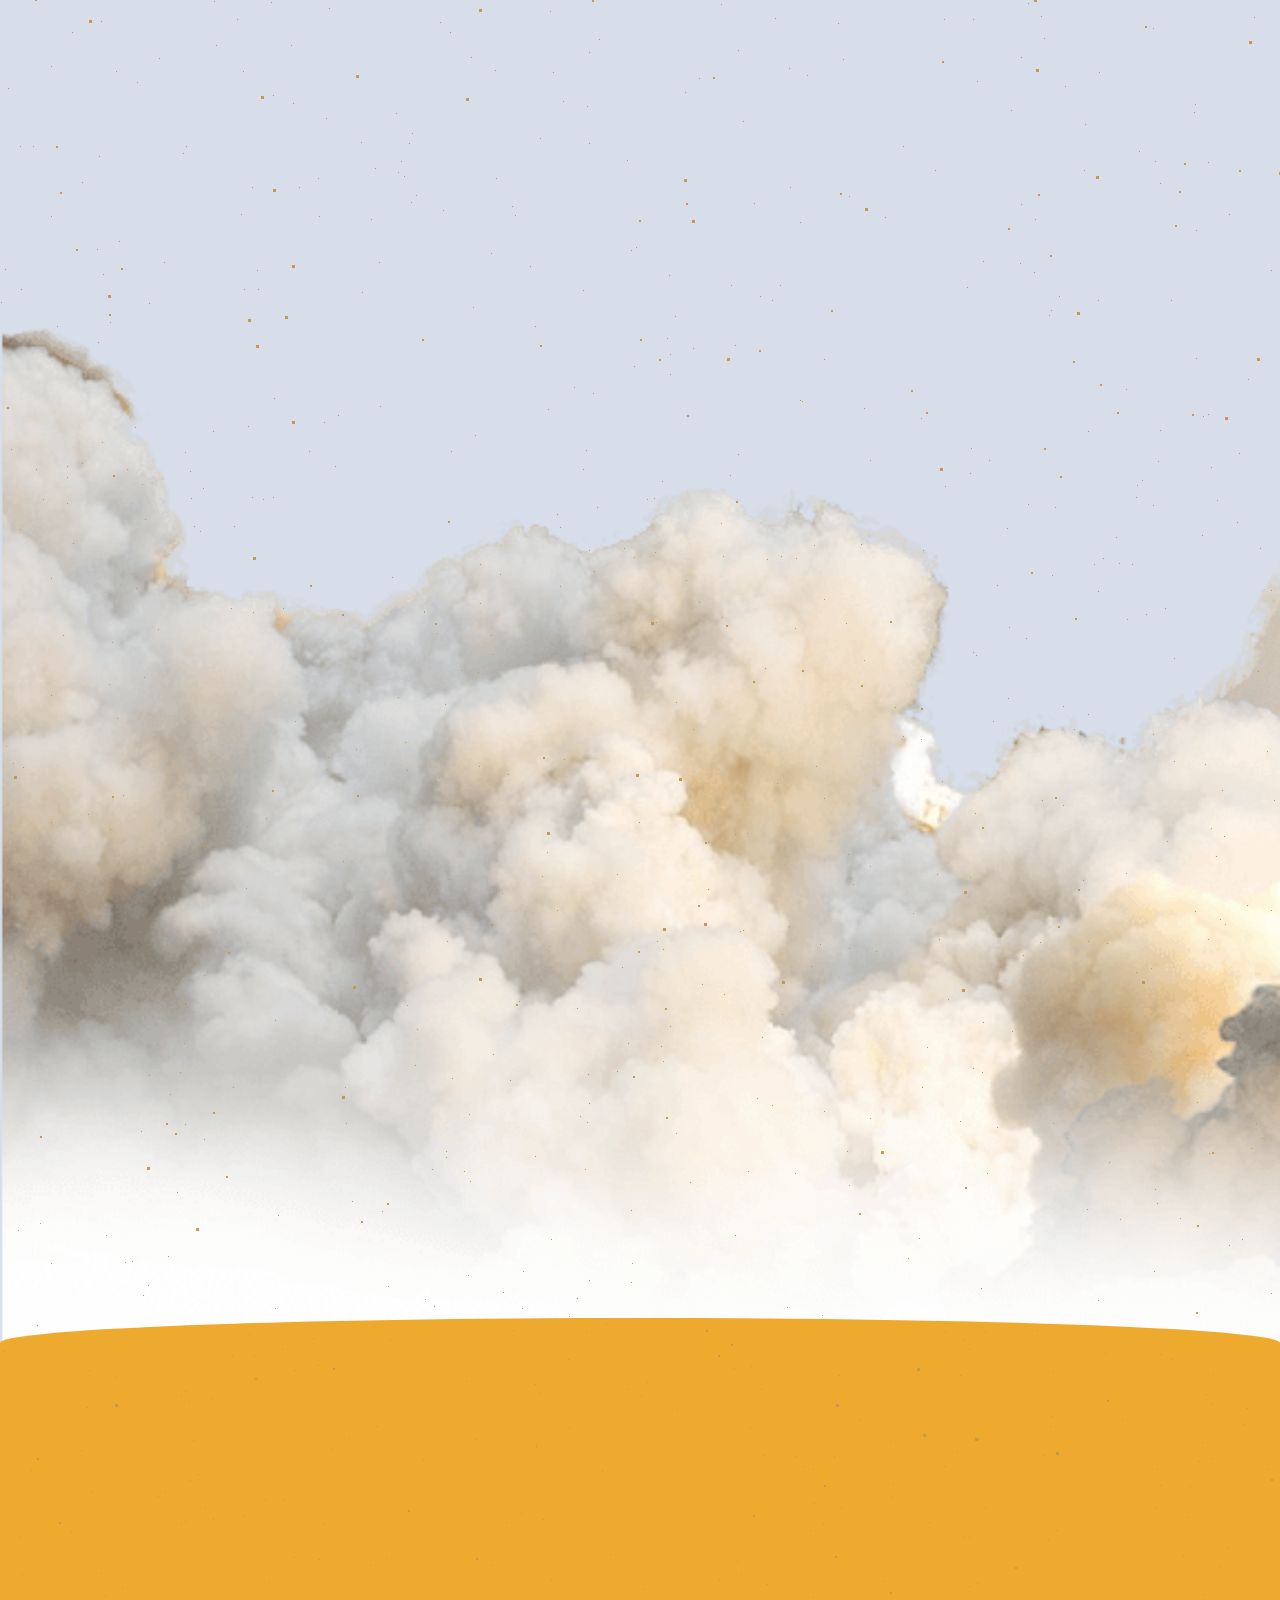
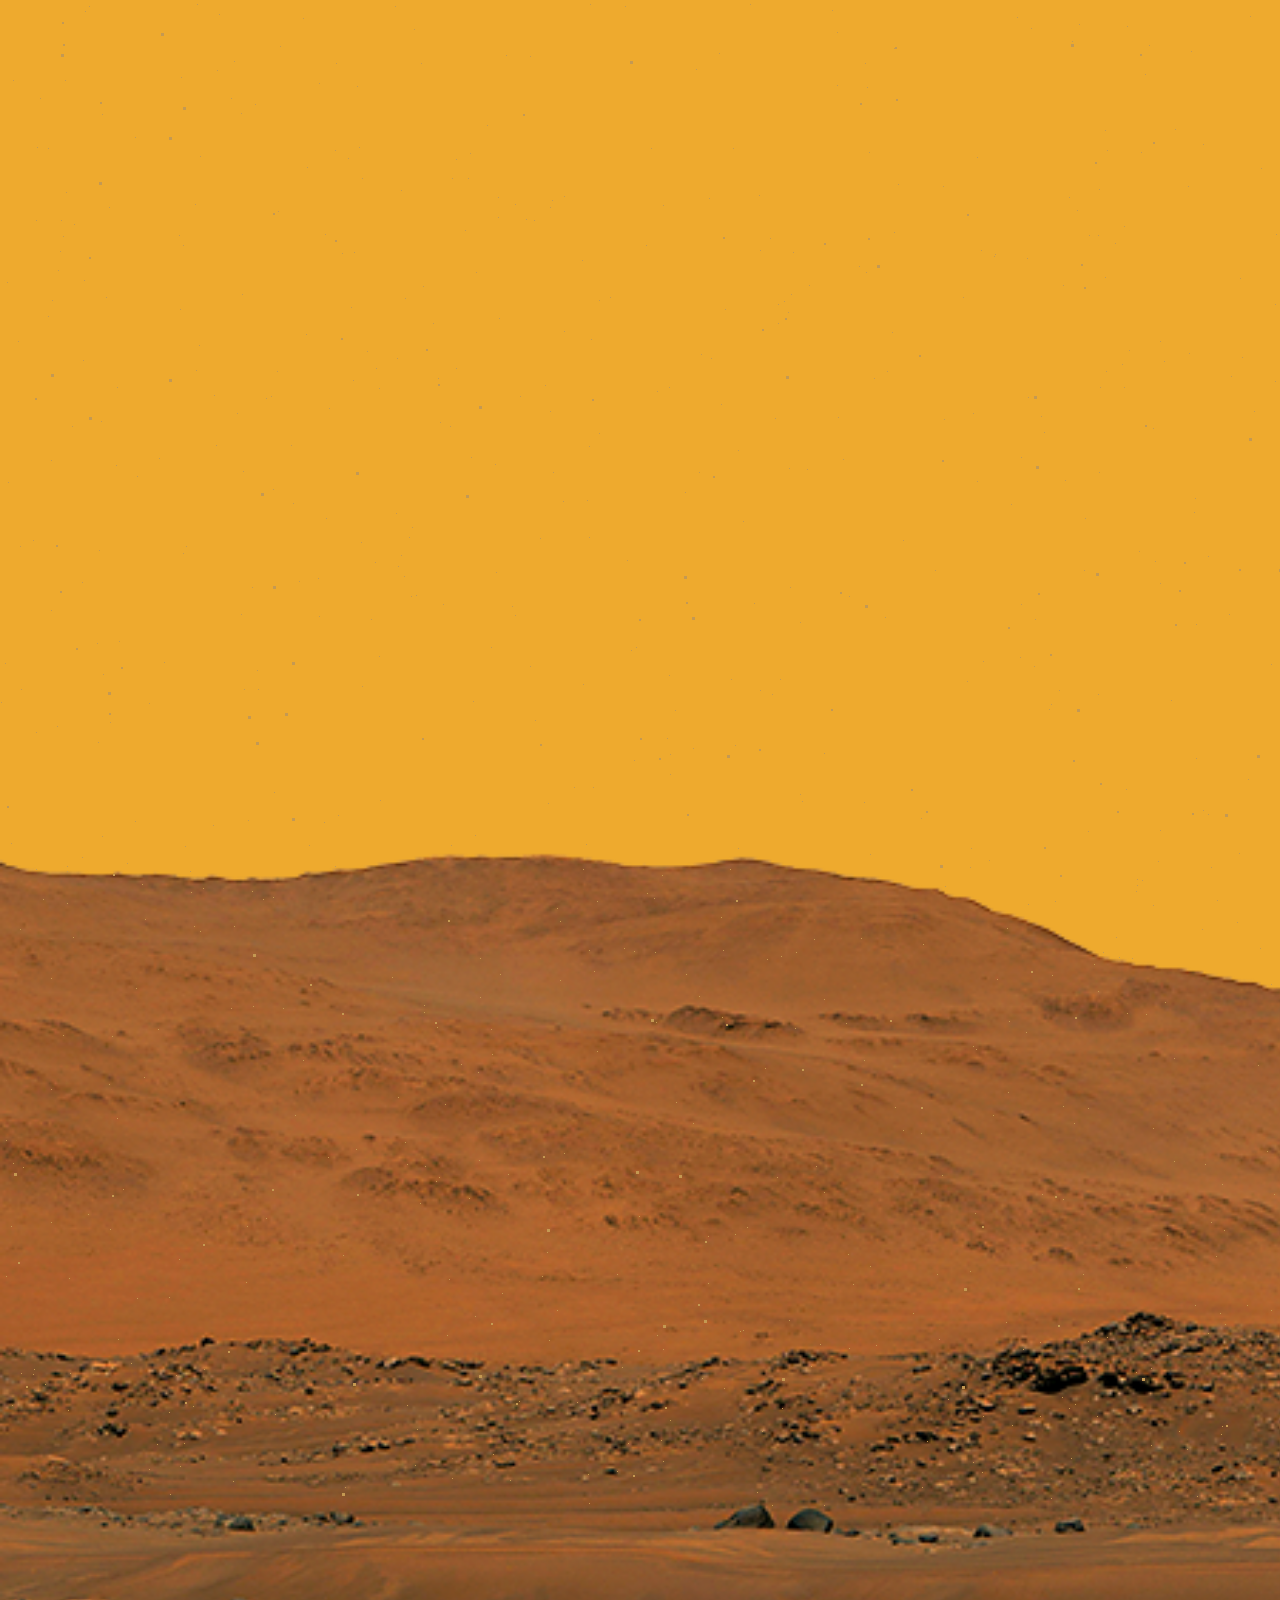
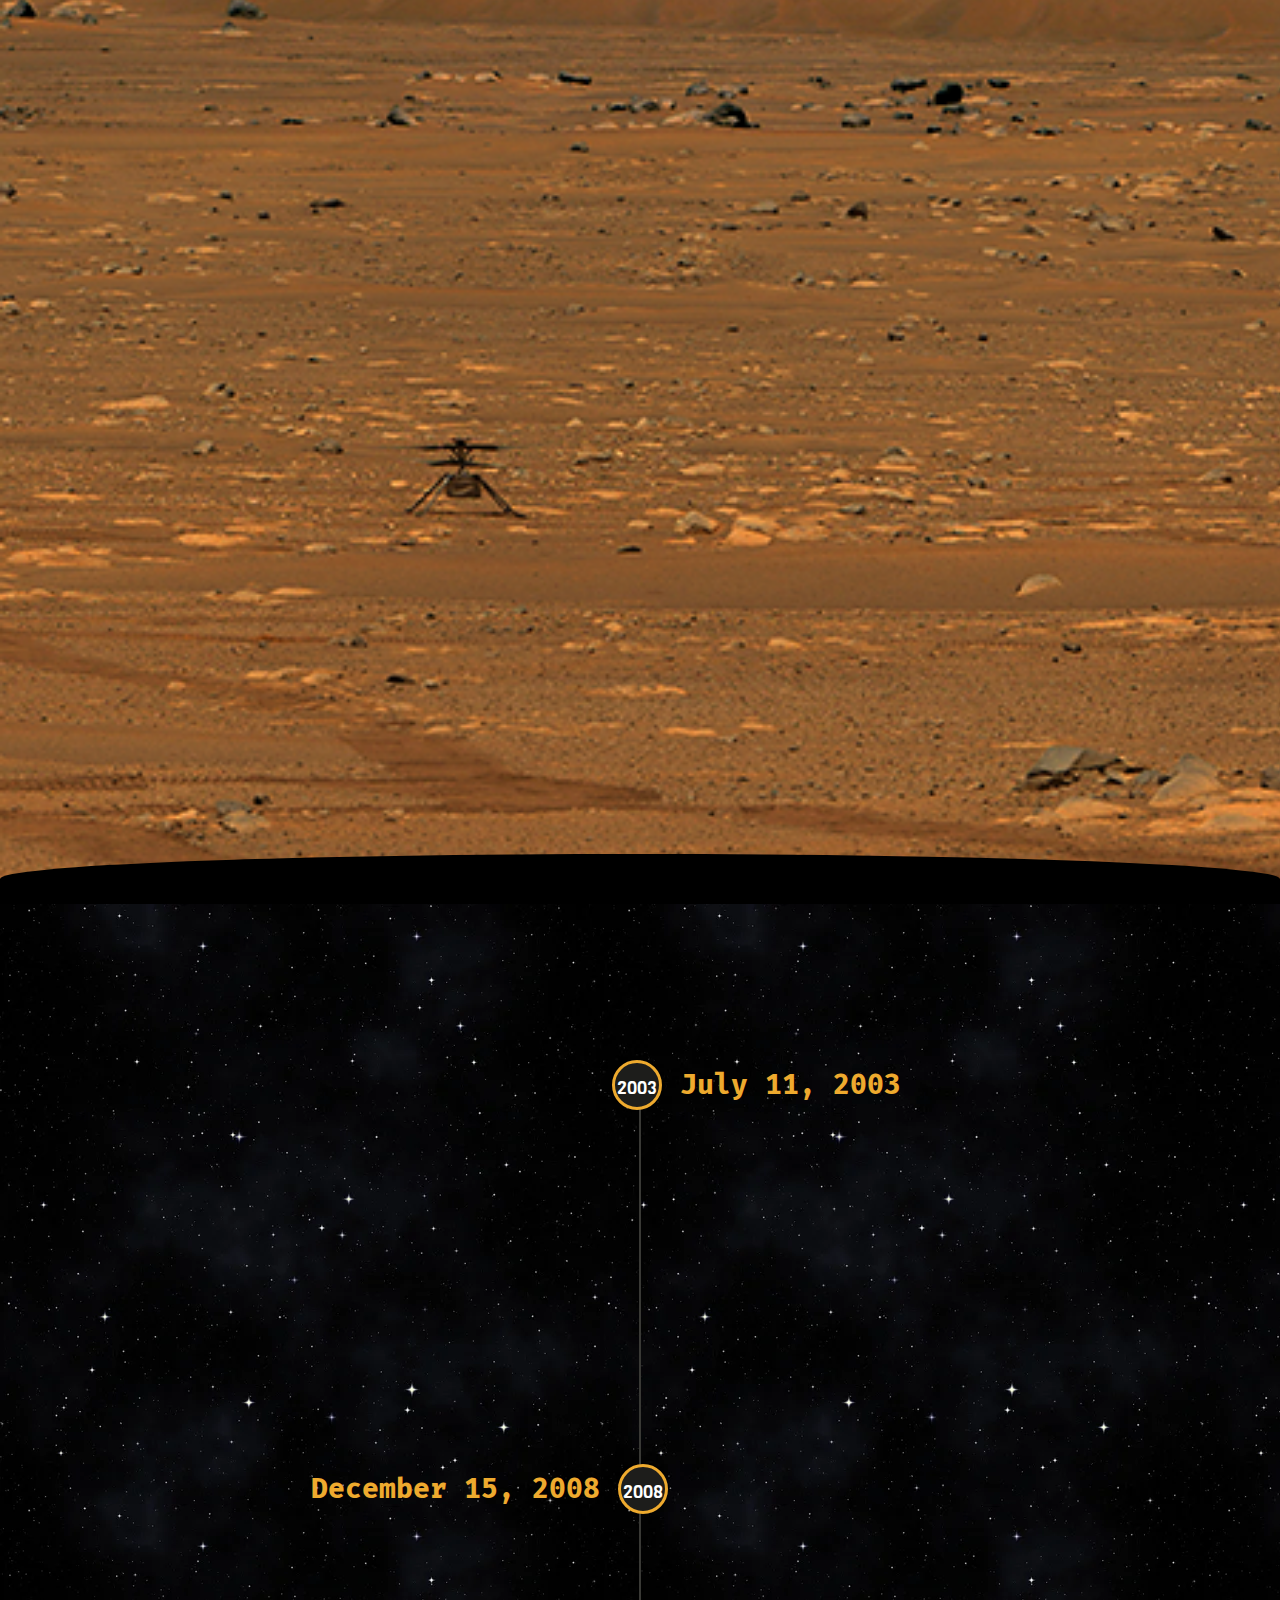
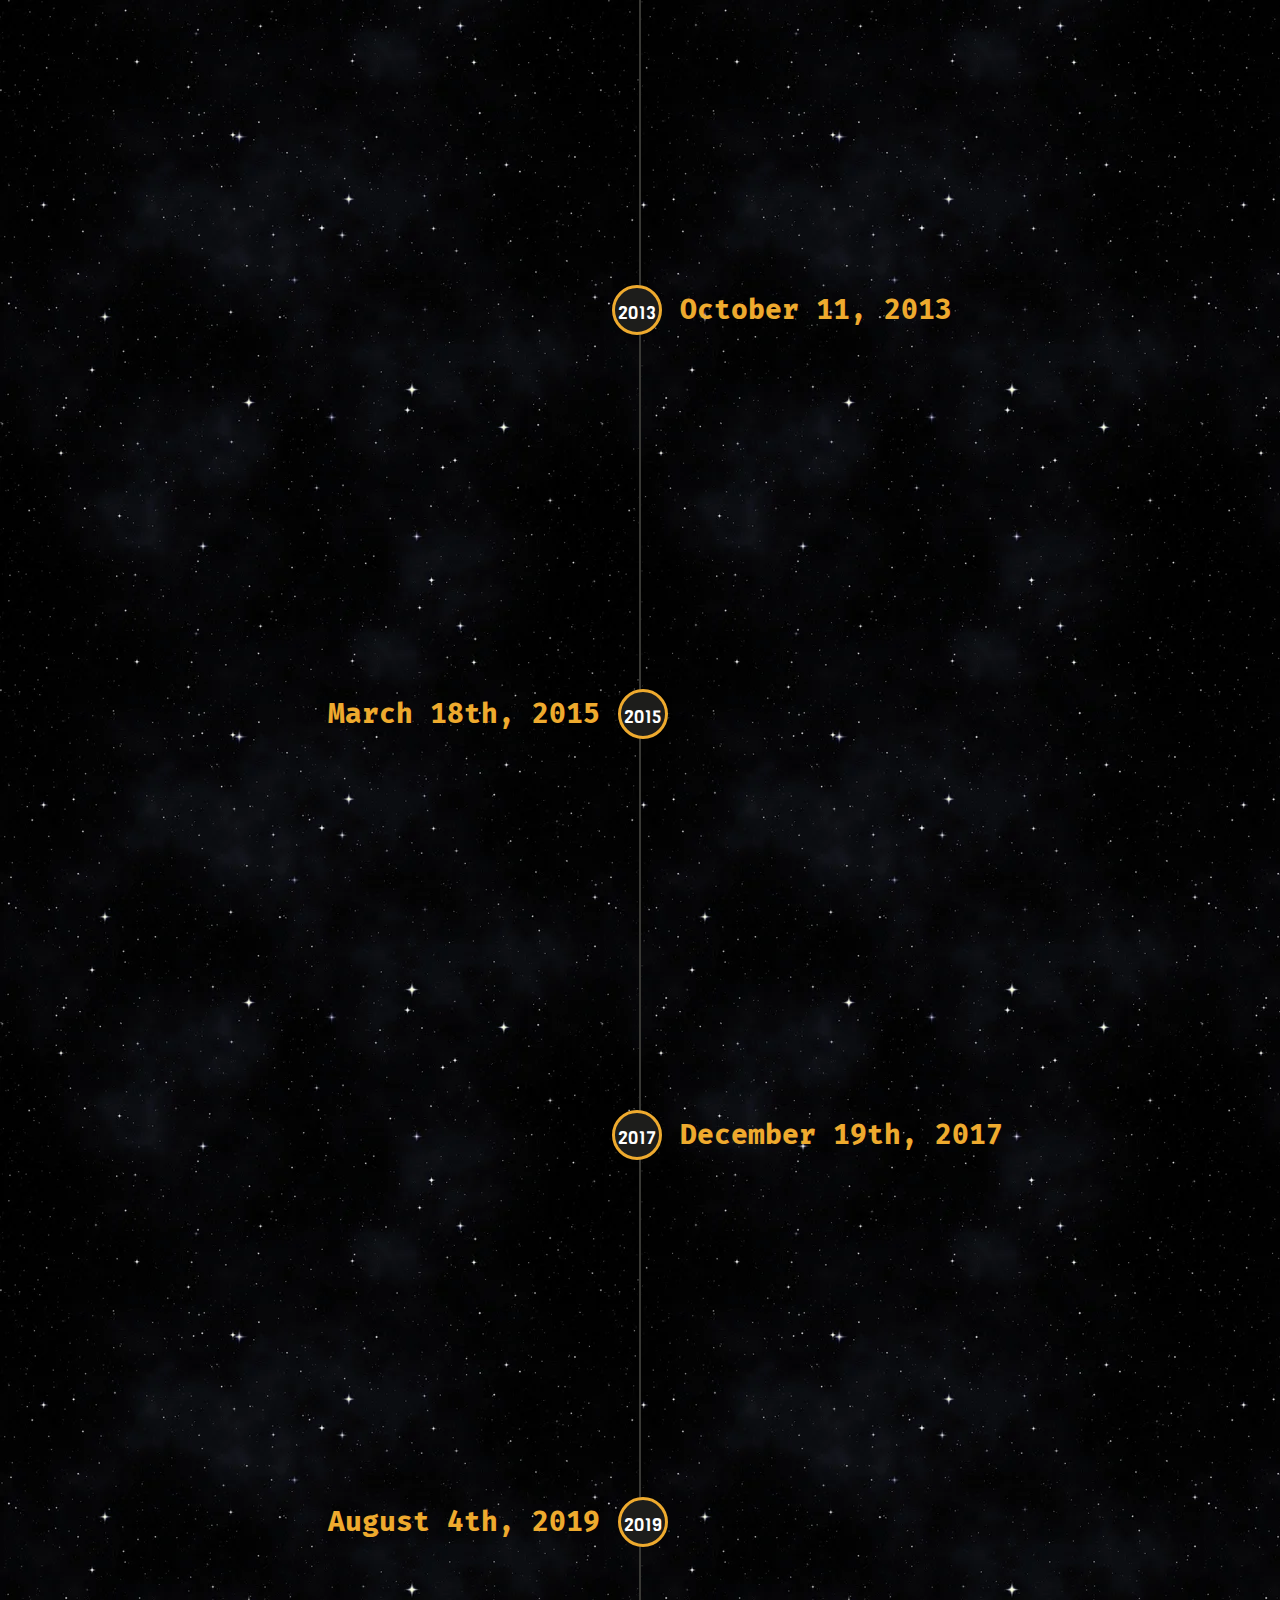
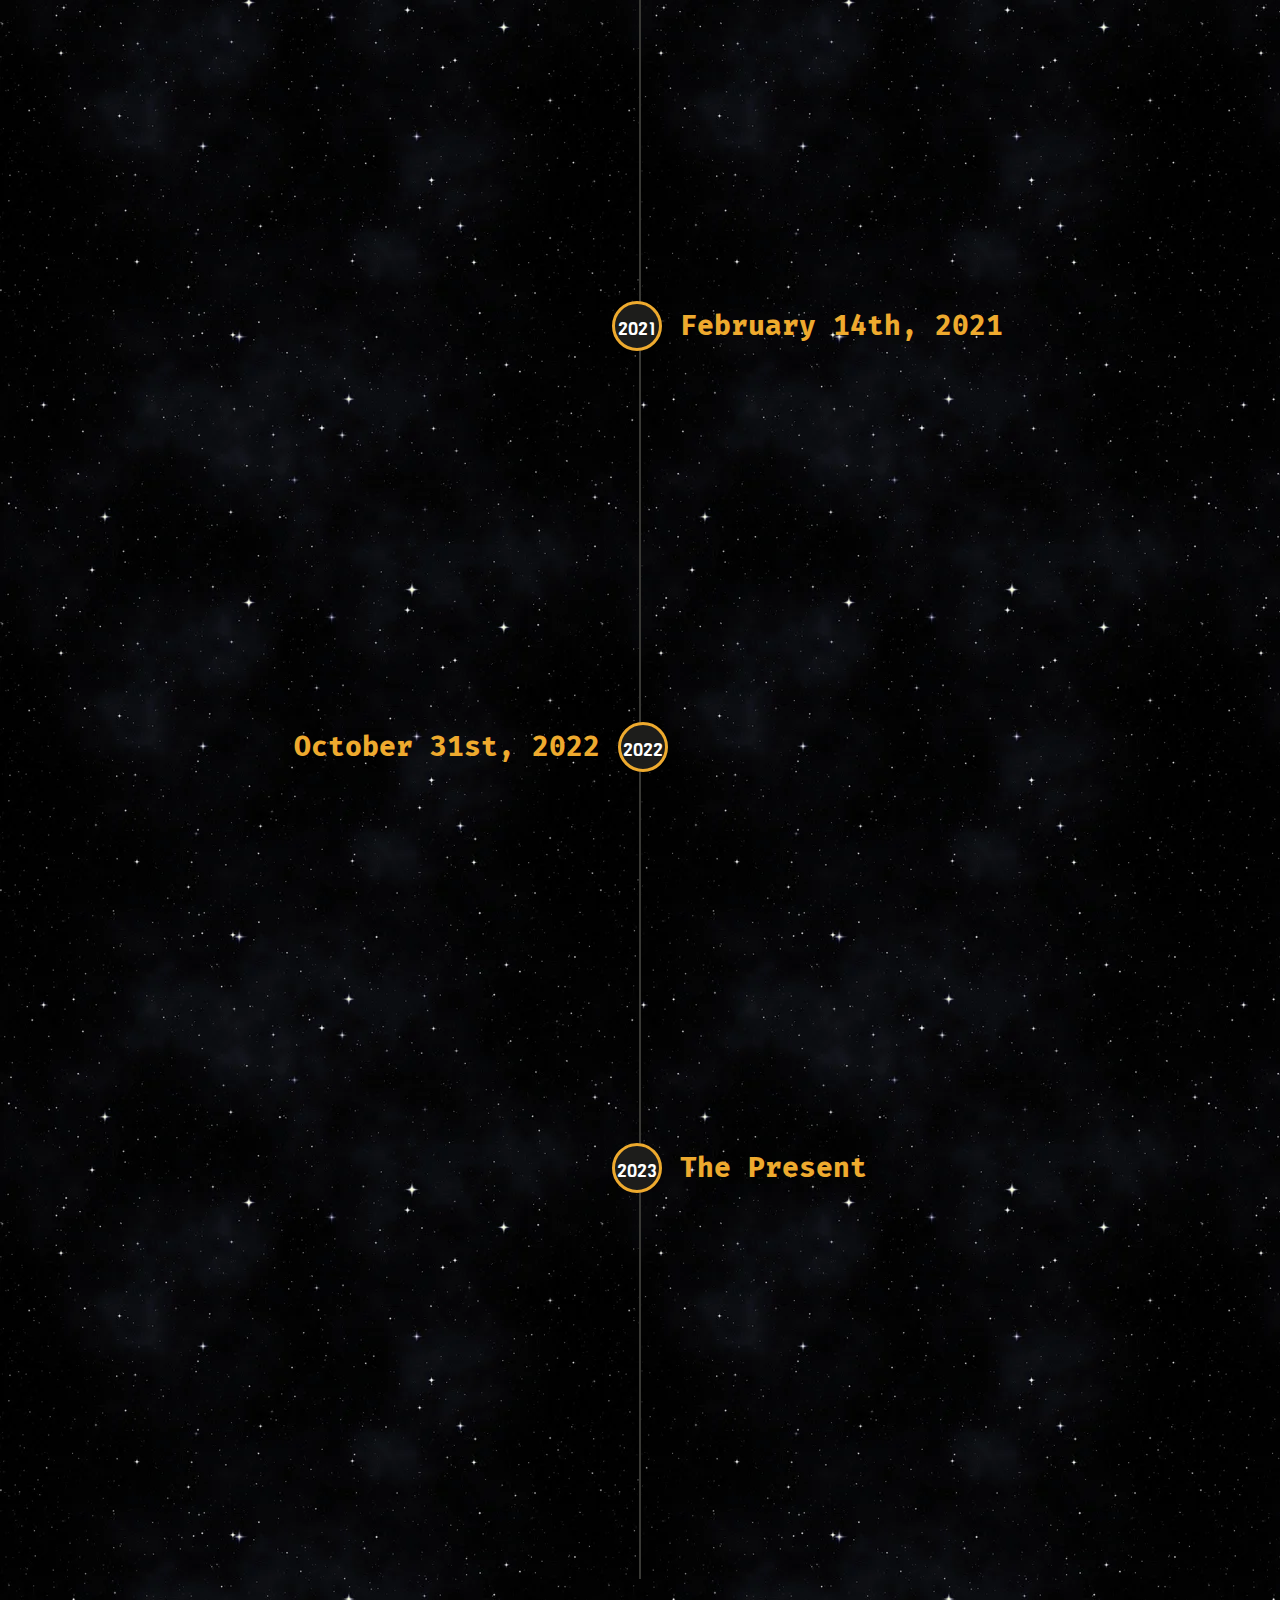
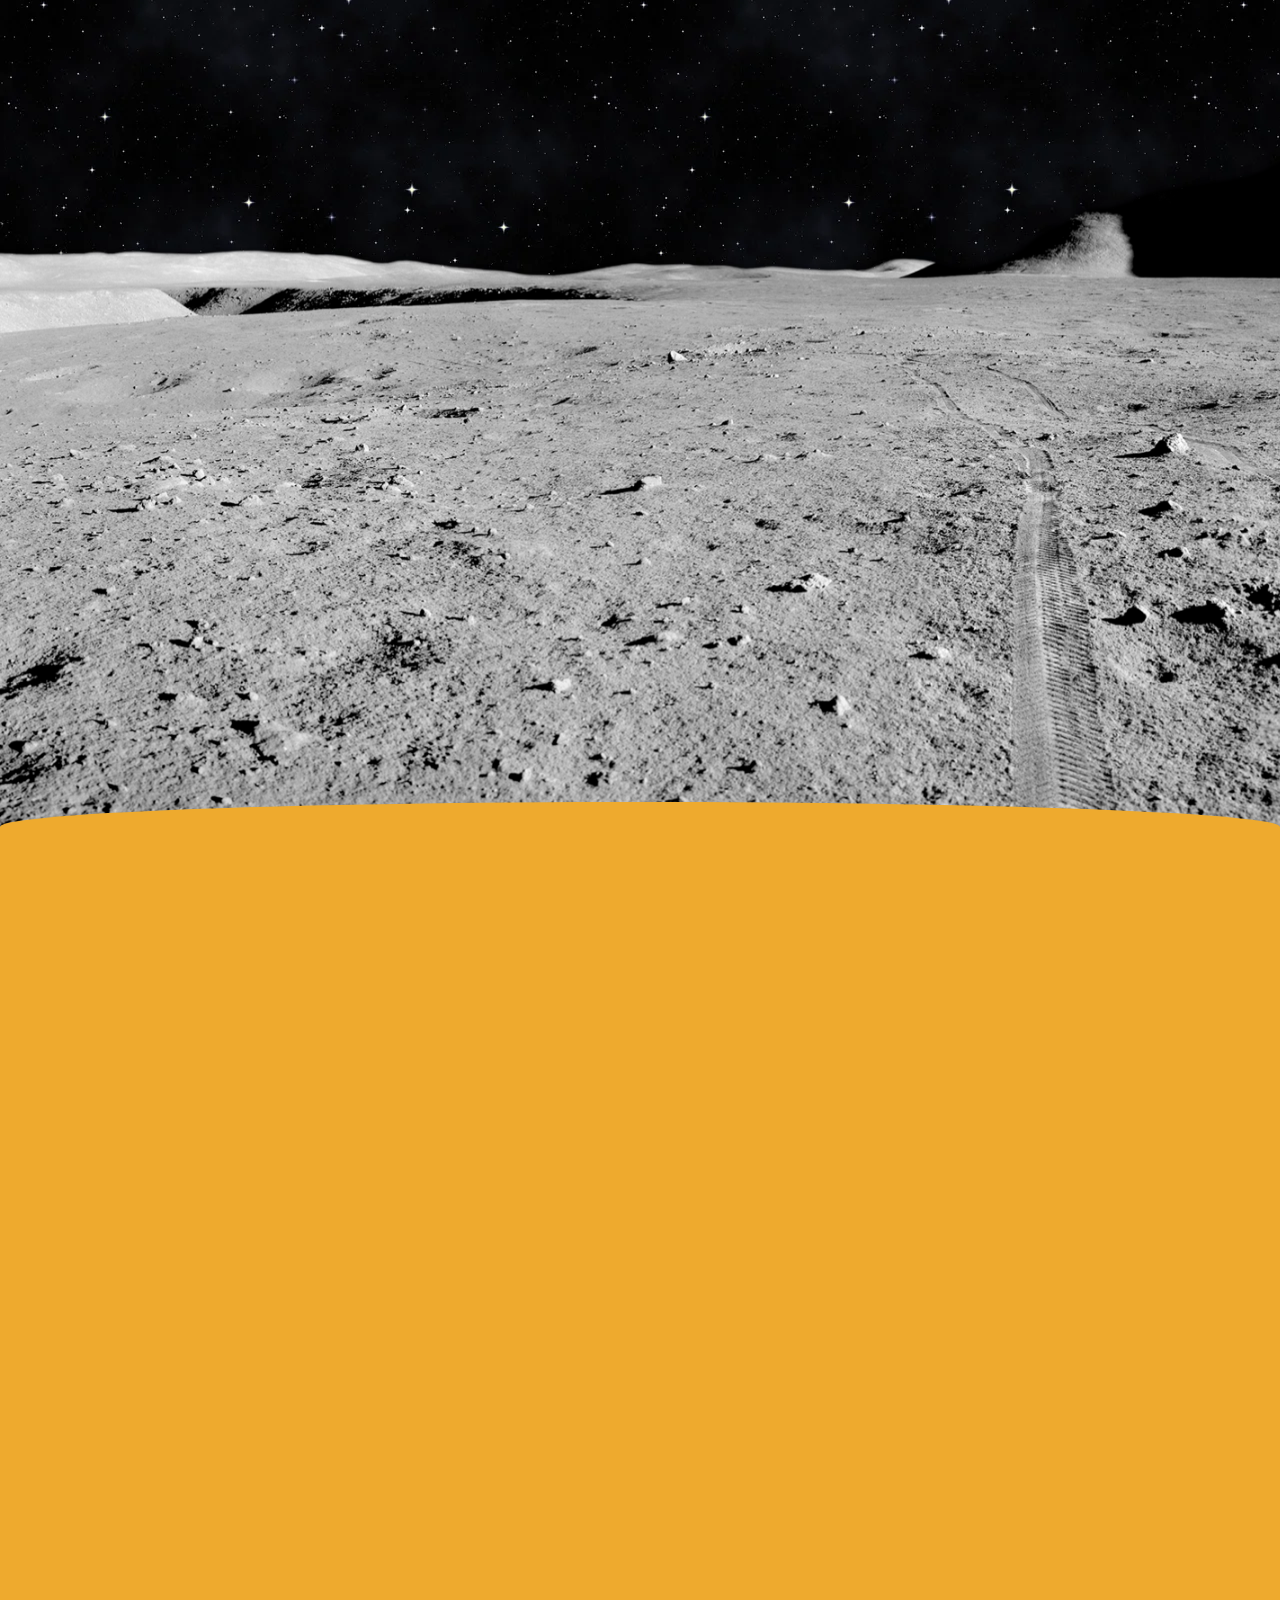
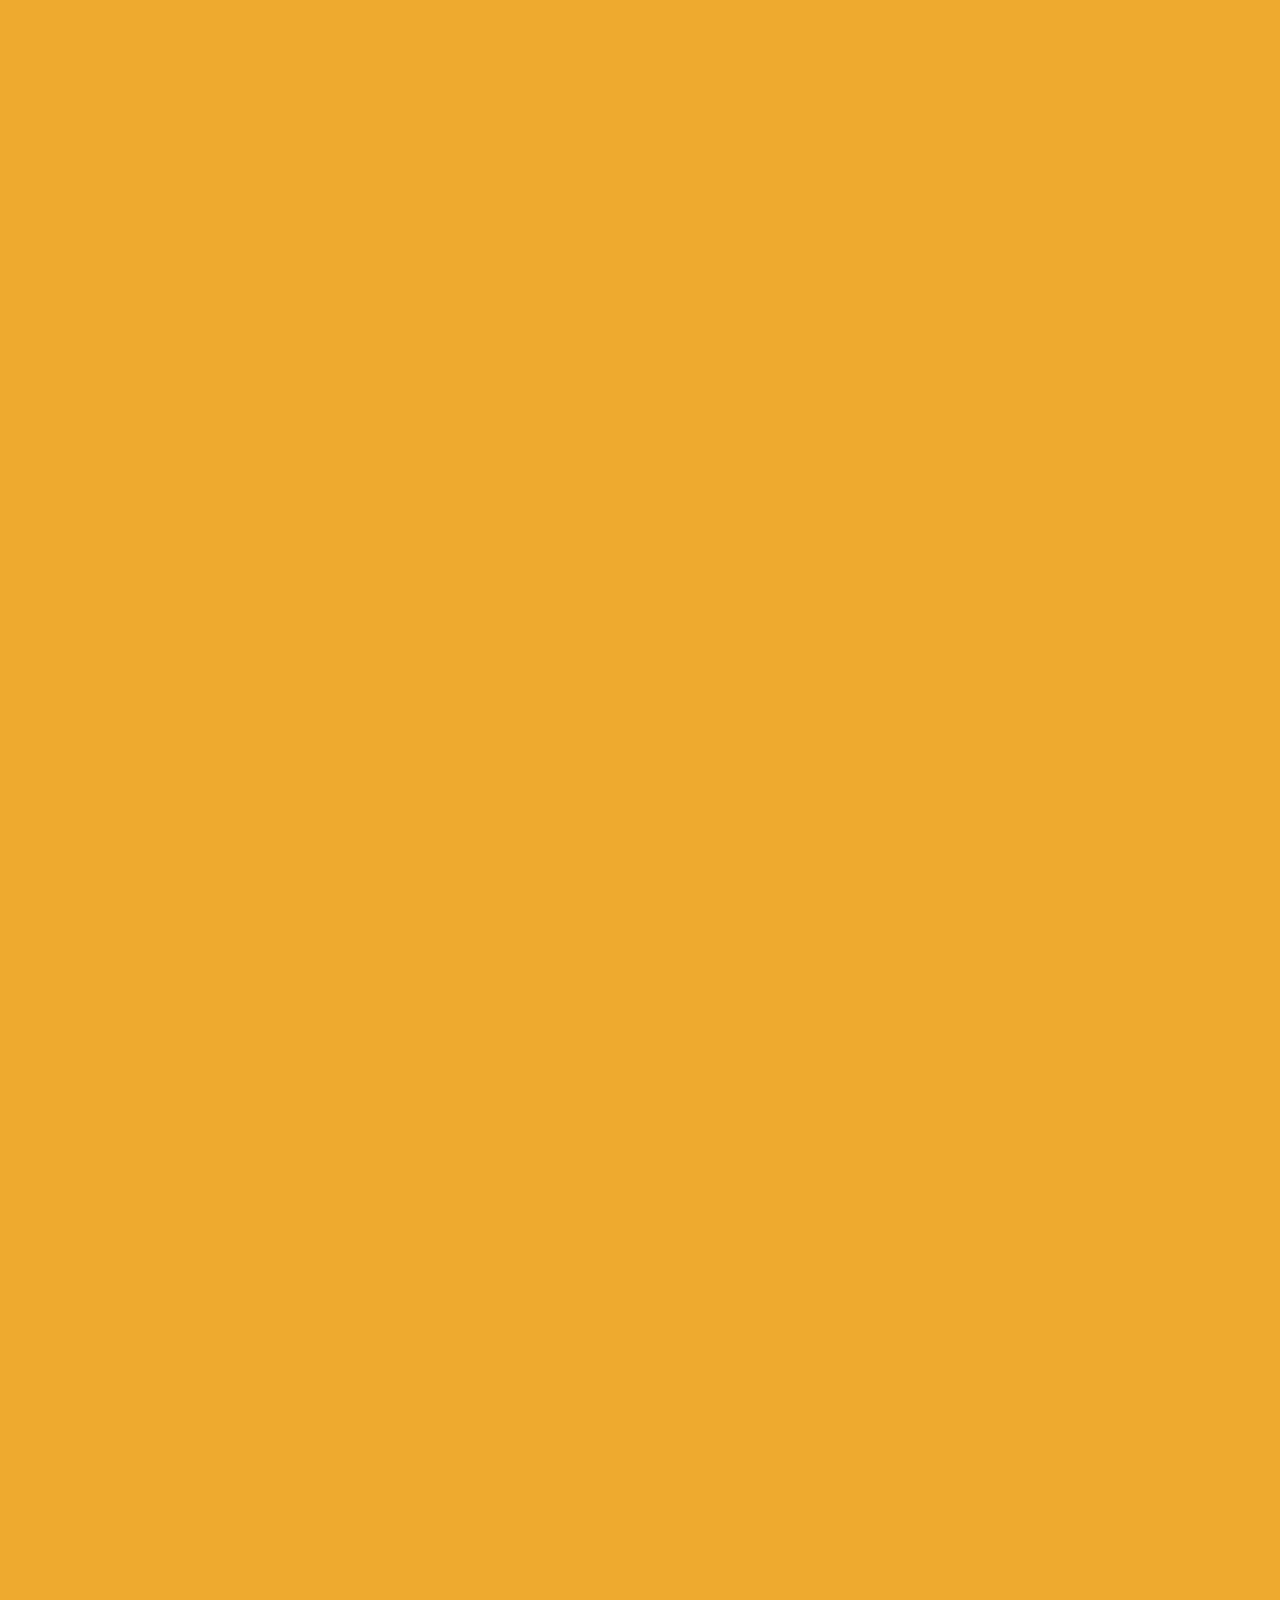
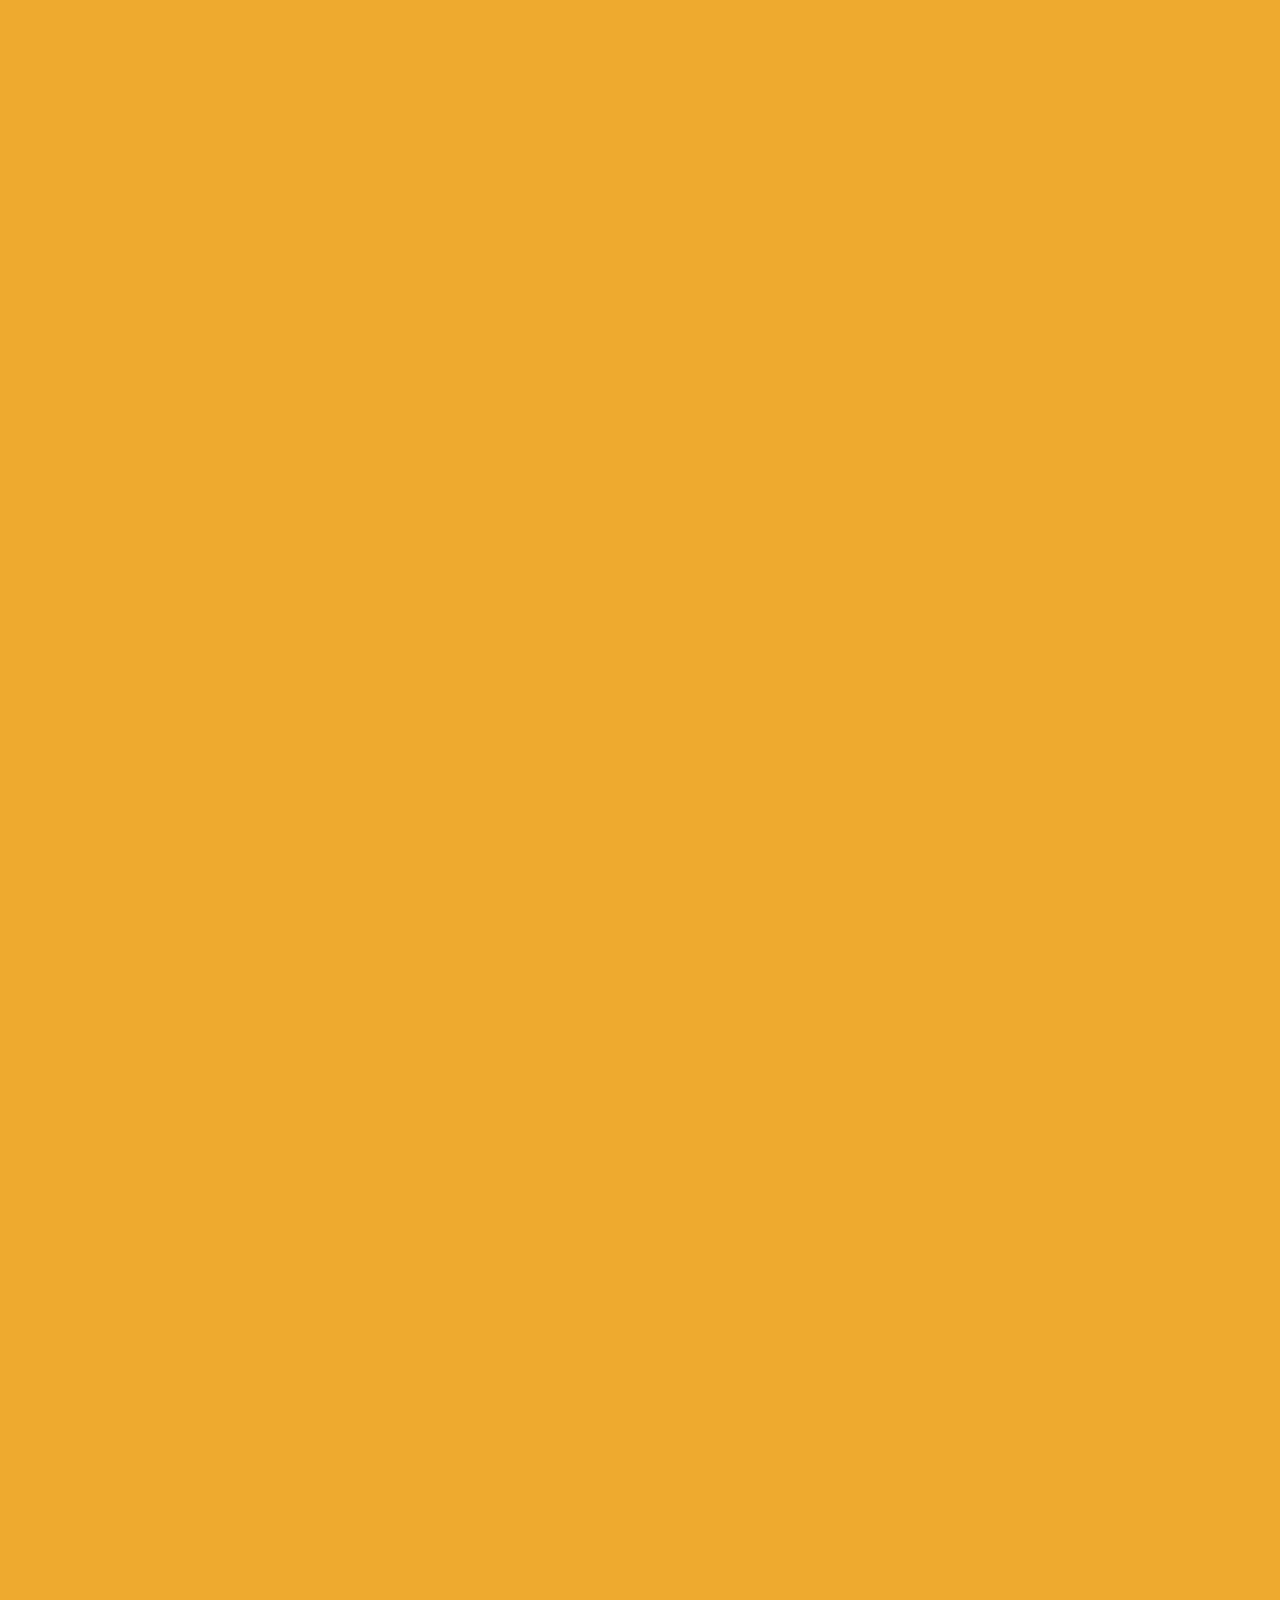
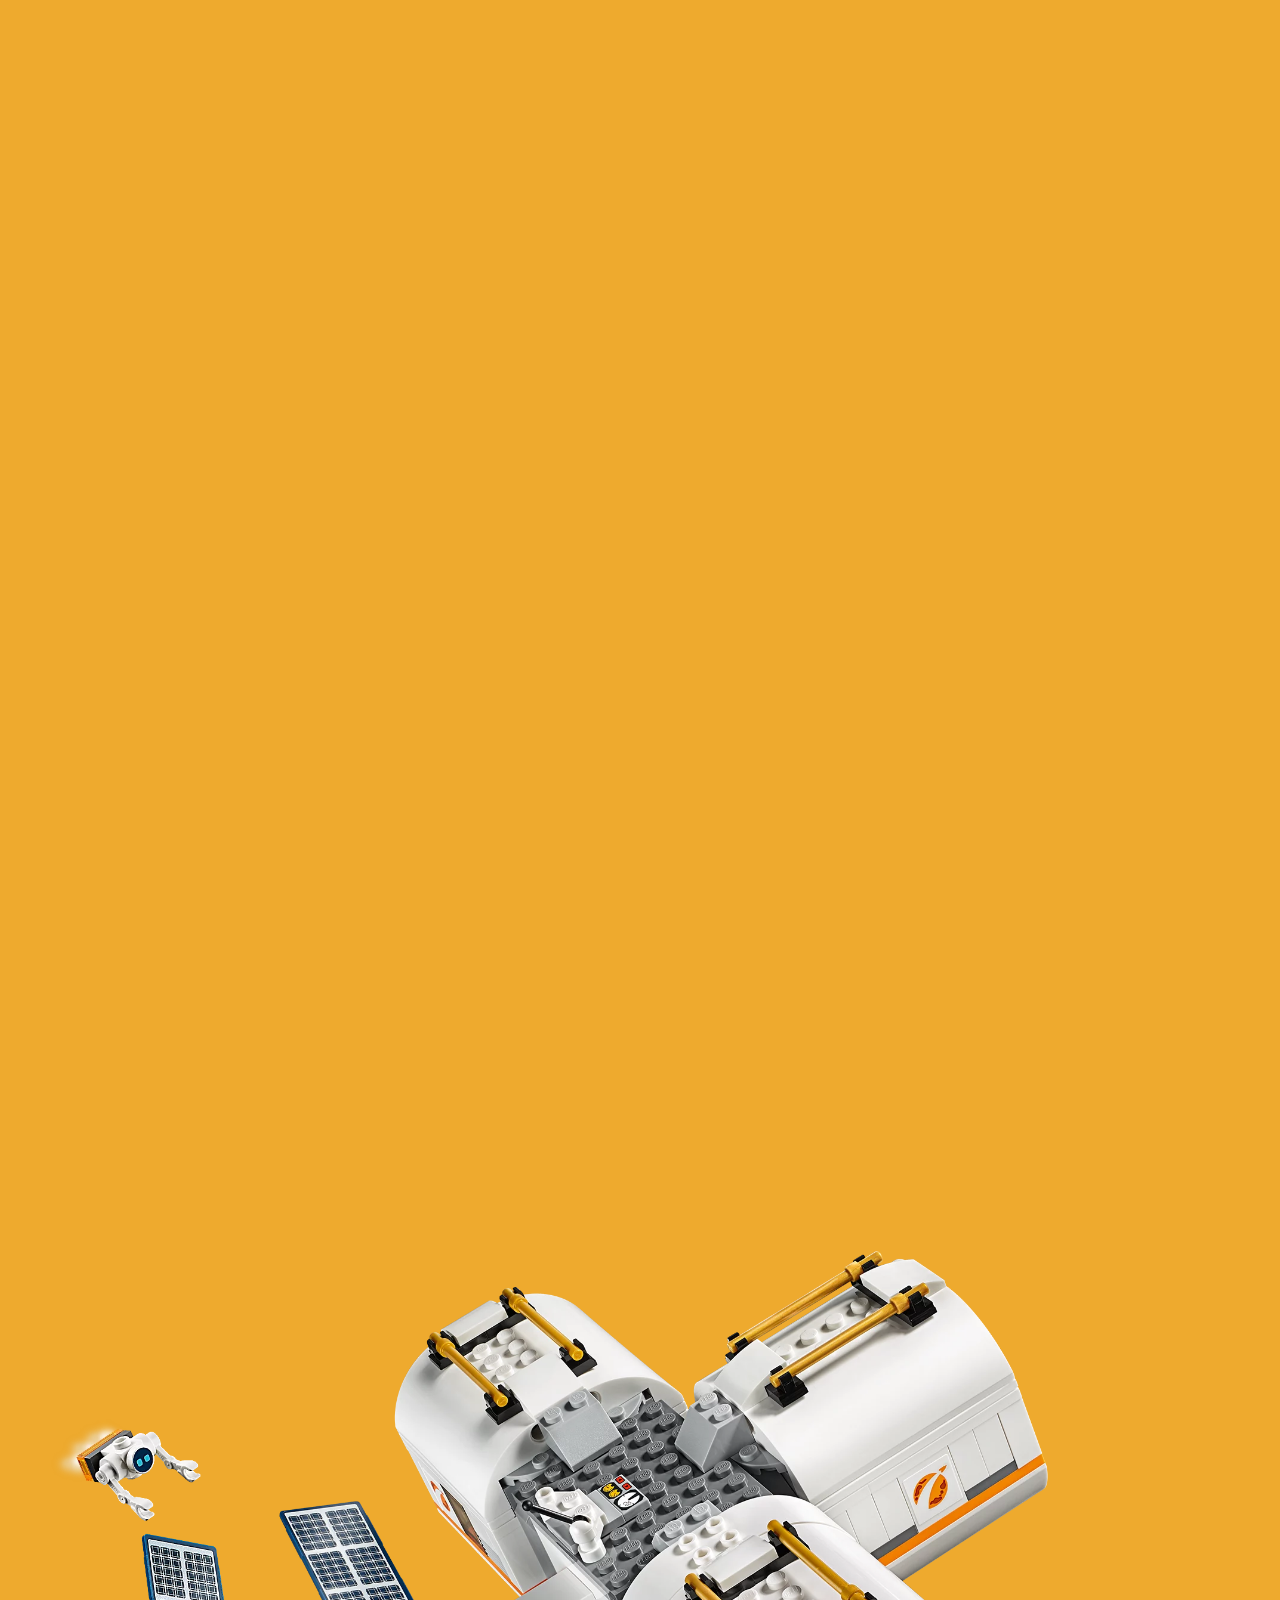
==== commit 2c035aa1: "Add Firebase Data Integration" ====
--- a/index.html
+++ b/index.html
@@ -181,12 +181,16 @@
 					>
 
 					<!-- Signed in menu for screens medium and above -->
-					<p id="greetingLarge" class="light-text m-2 d-none">
+					<a
+						href="./pages/purchases.html"
+						id="greetingLarge"
+						class="light-text m-2 d-none text-decoration-none"
+					>
 						Hello, Guest
-					</p>
+					</a>
 					<button
 						id="signOutLarge"
-						class="btn header-button btn-warning m-2 d-none"
+						class="btn header-button btn-warning m-2 d-none d-md-inline-block"
 					>
 						Sign out
 					</button>
--- a/css/styles.css
+++ b/css/styles.css
@@ -93,6 +93,9 @@
 .card-header {
 	background-color: var(--card-header-bg);
 }
+.bg-darkmode {
+	background-color: var(--card-body-bg);
+}
 
 .card-body {
 	background-color: var(--card-body-bg);
@@ -272,15 +275,16 @@
 
 .border-curvy.footer,
 footer,
-footer>section {
+footer > section {
 	background-color: var(--footer-bg);
 }
 
-footer>div {
+footer > div {
 	background-color: var(--footer-bg-2);
 }
 
-footer span, footer h6 {
+footer span,
+footer h6 {
 	color: var(--footer-text-color);
 }
 
@@ -424,3 +428,11 @@
 	width: auto;
 	position: relative;
 }
+
+.border-curved {
+	border-radius: 15px;
+}
+
+.footer-bottom {
+	margin-bottom: 7rem;
+}
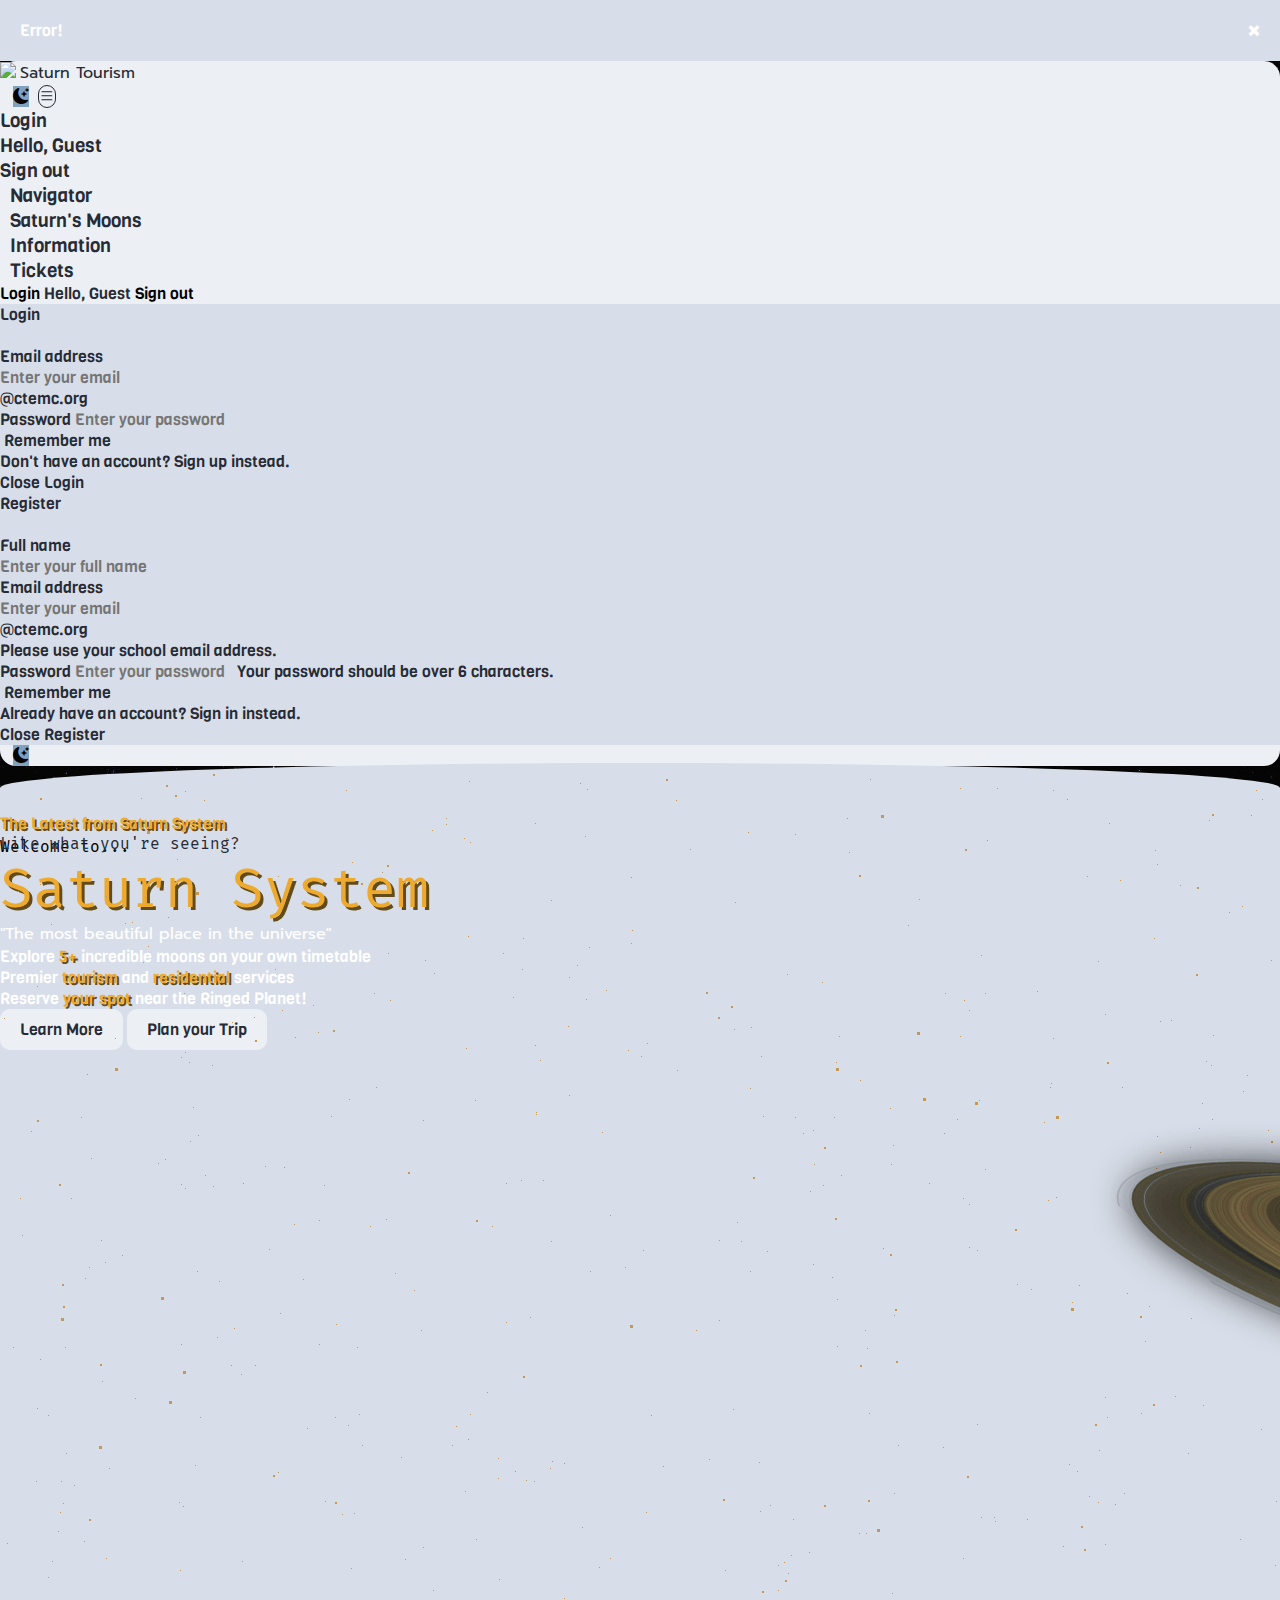
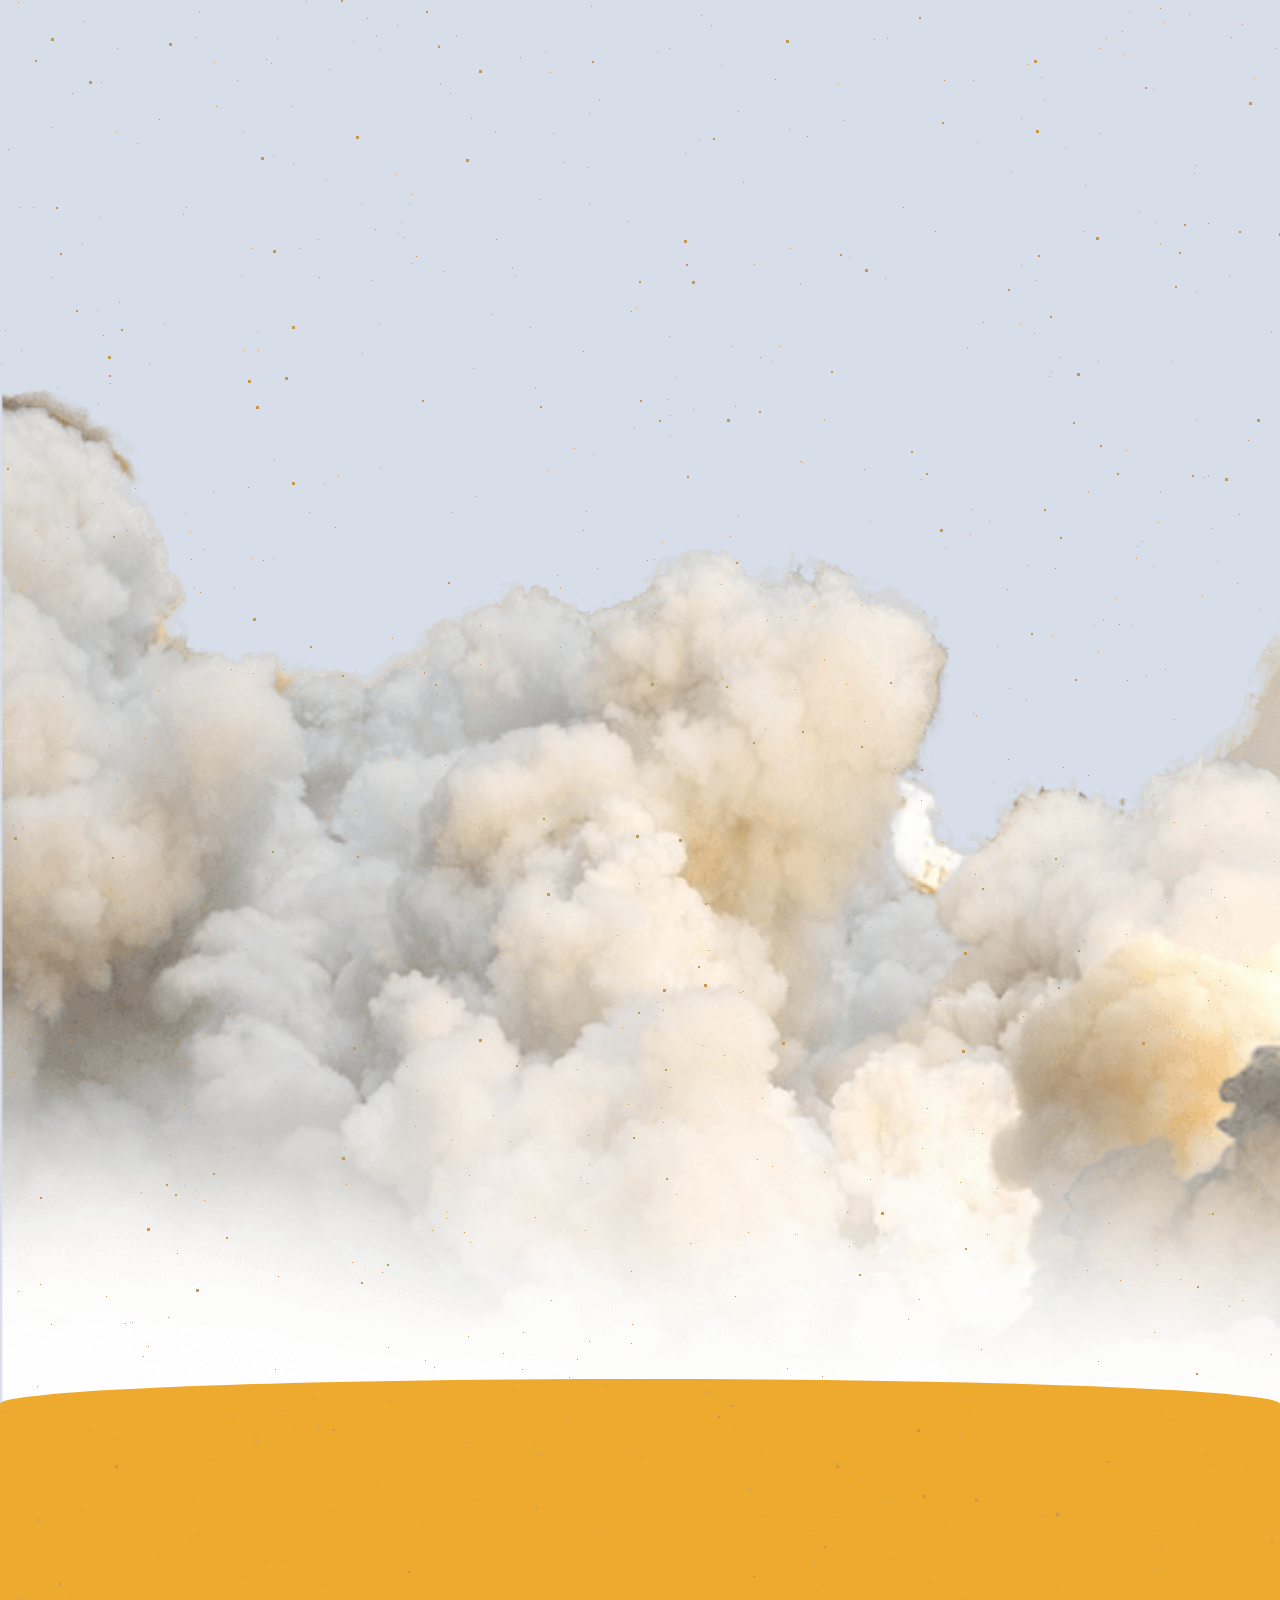
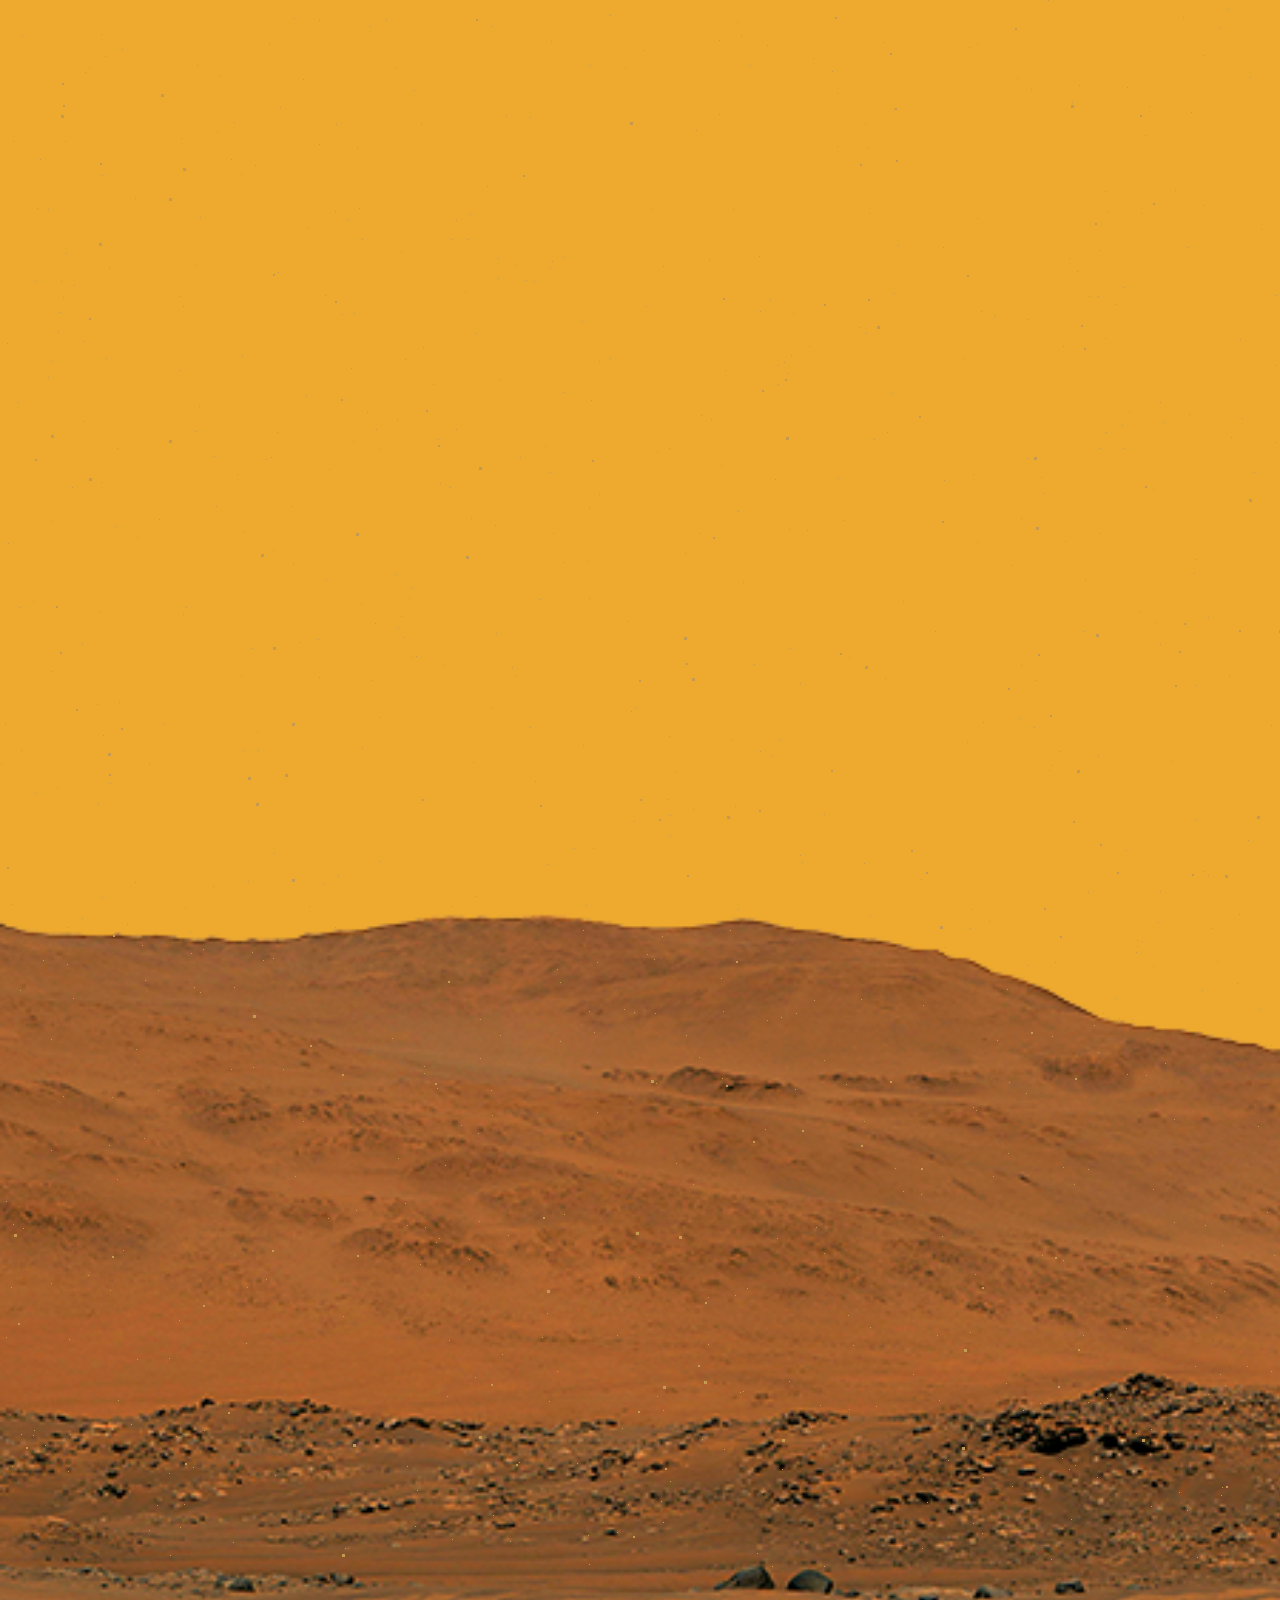
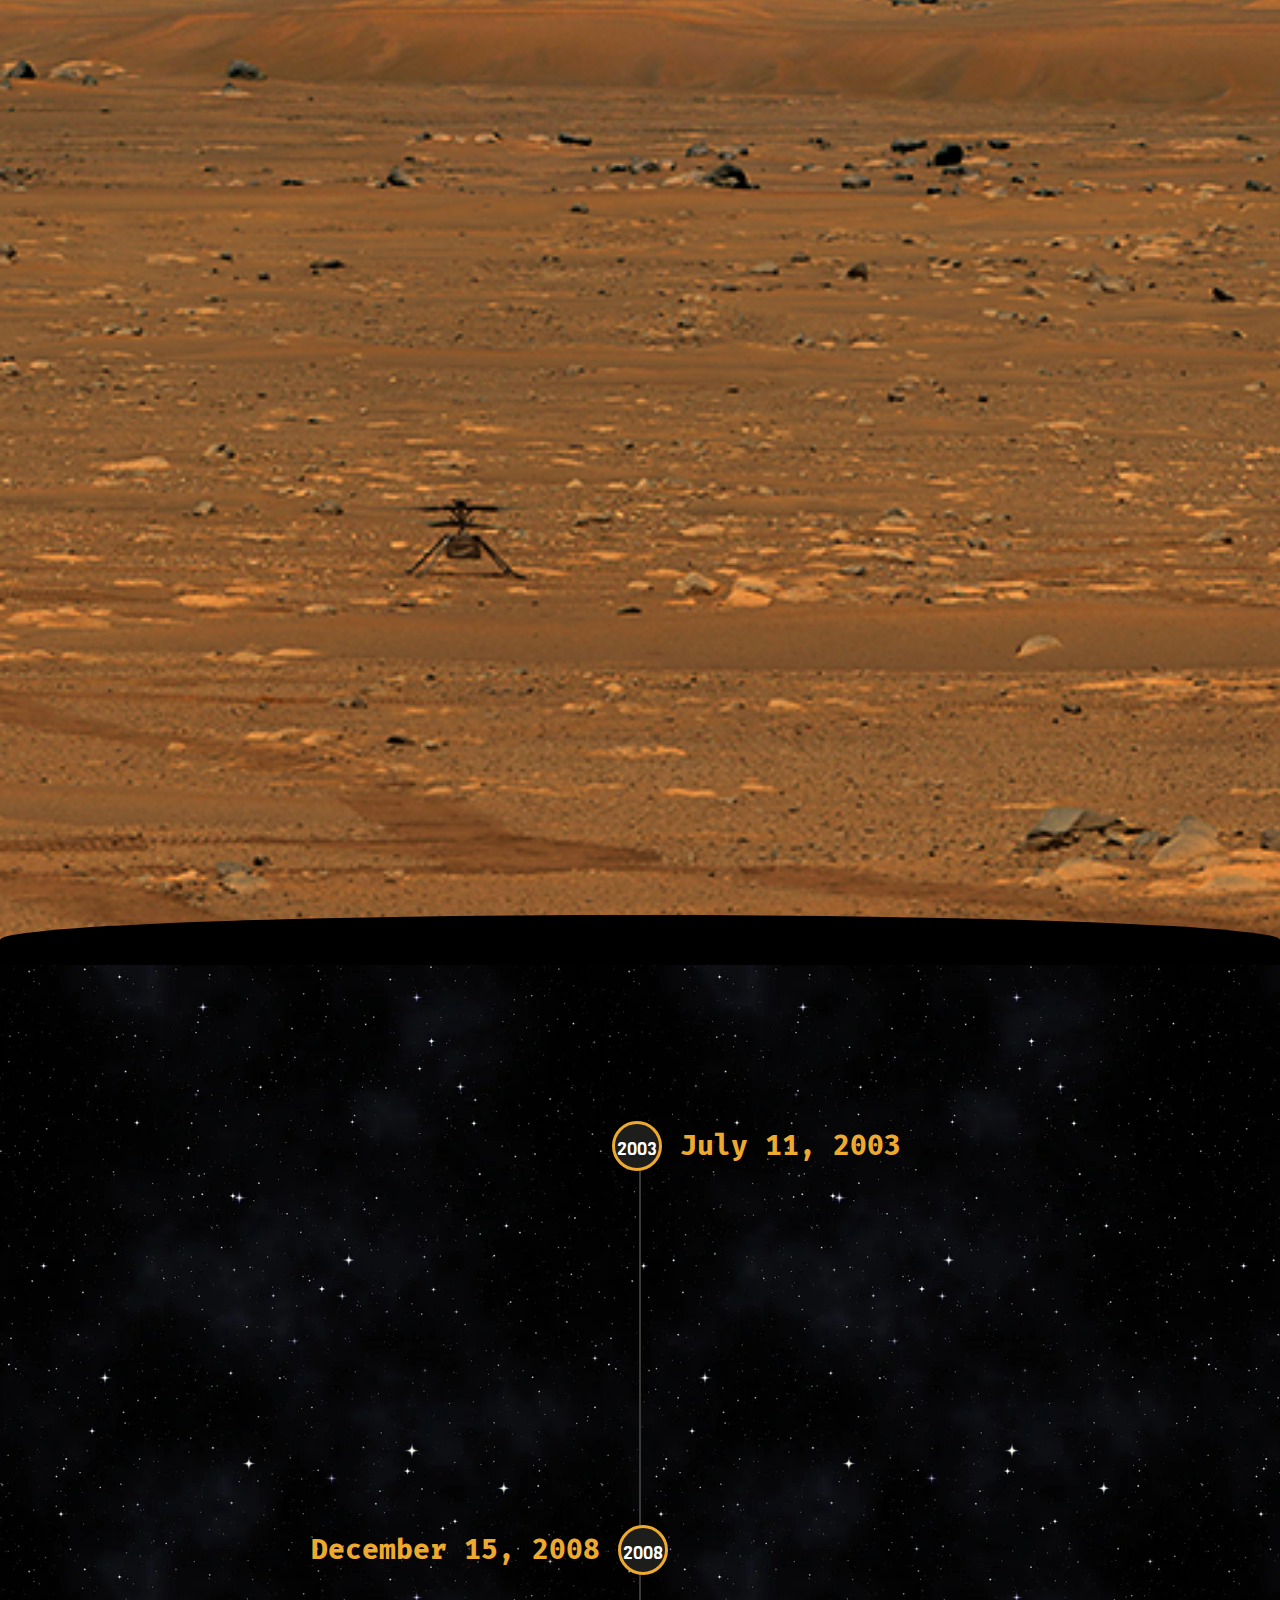
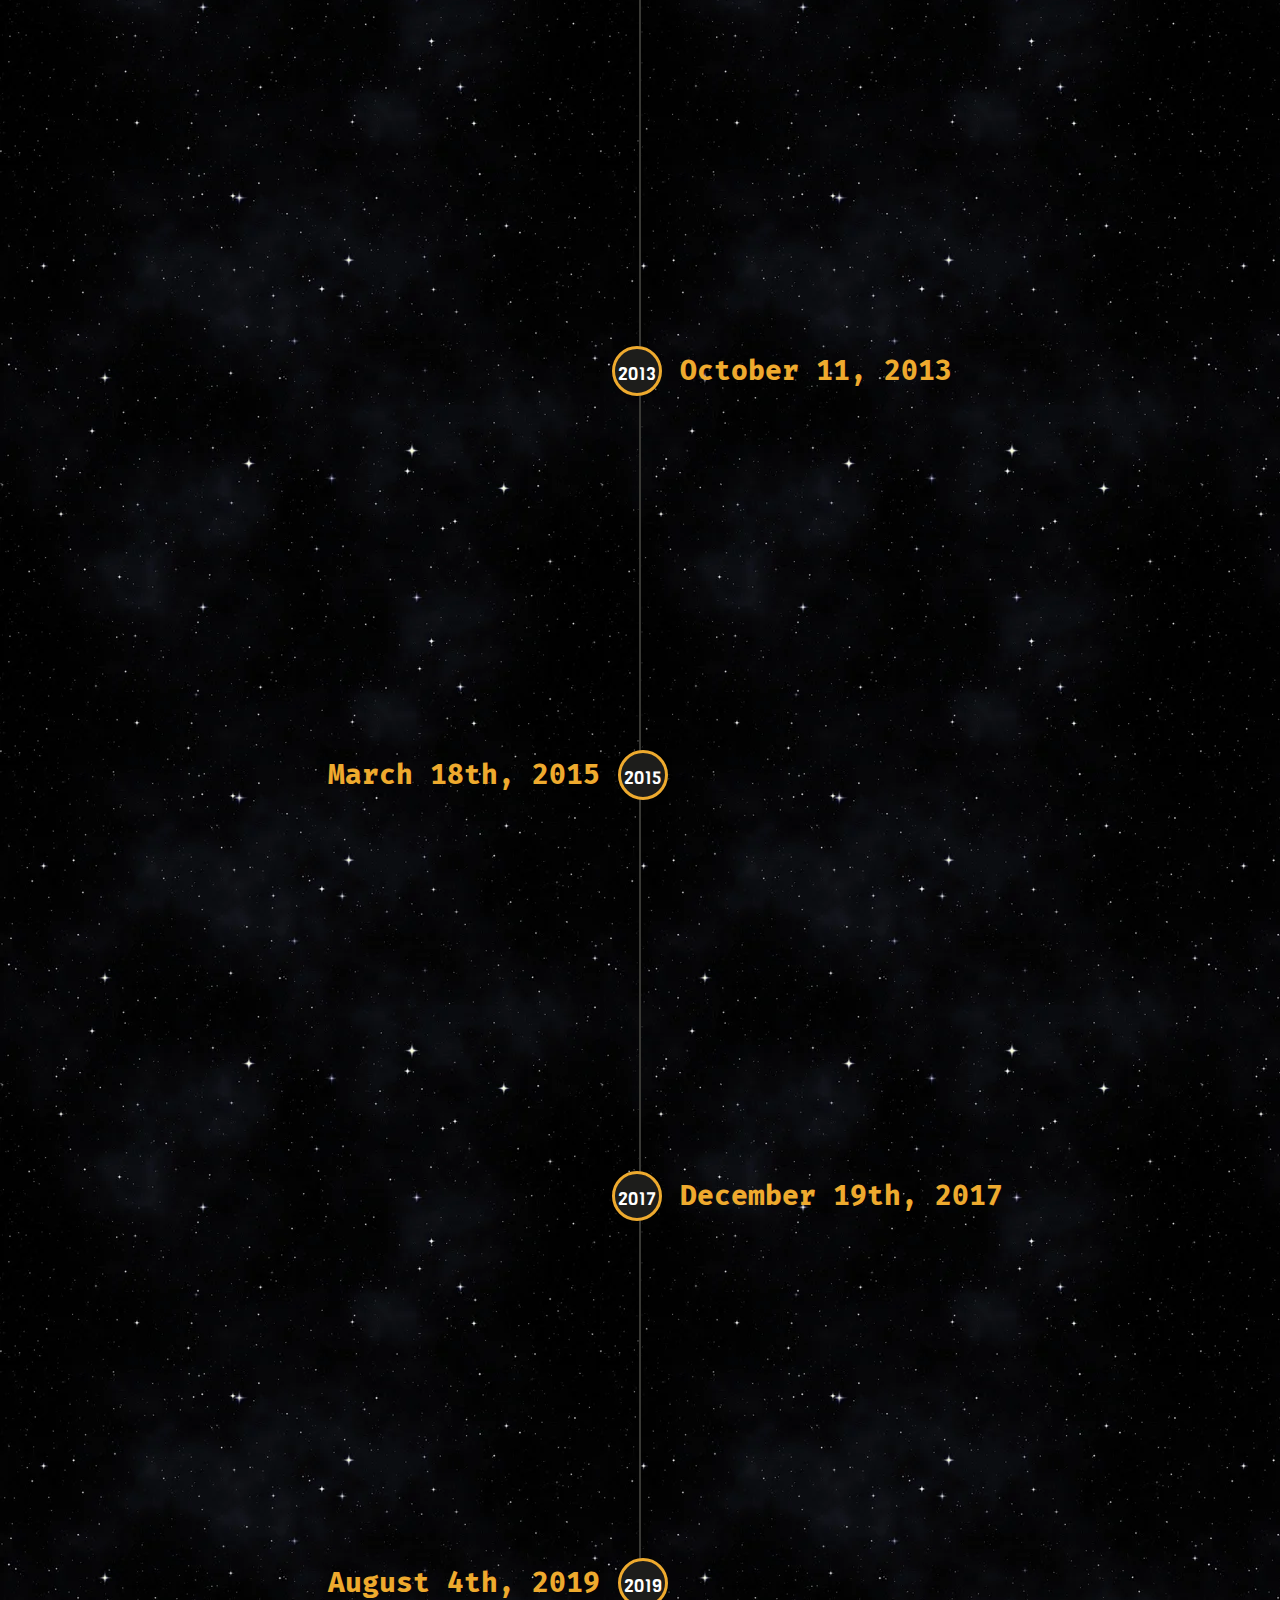
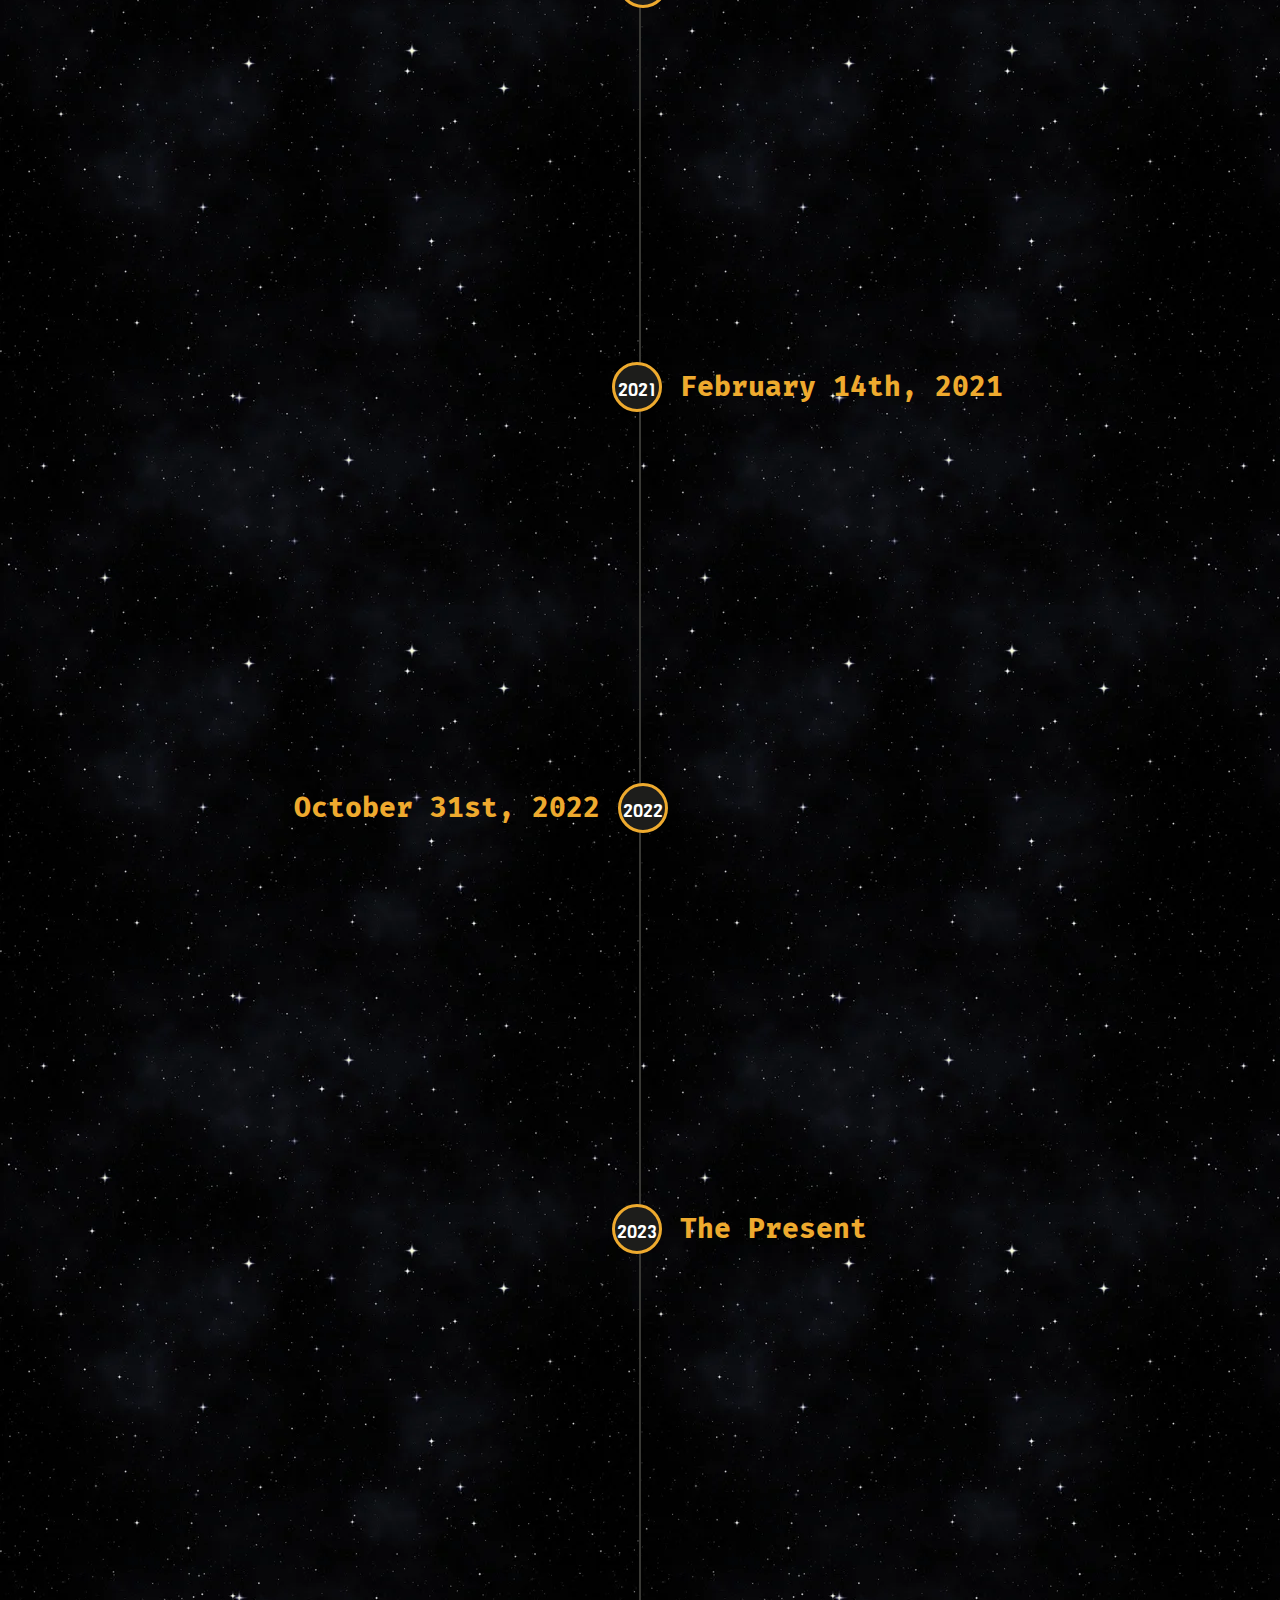
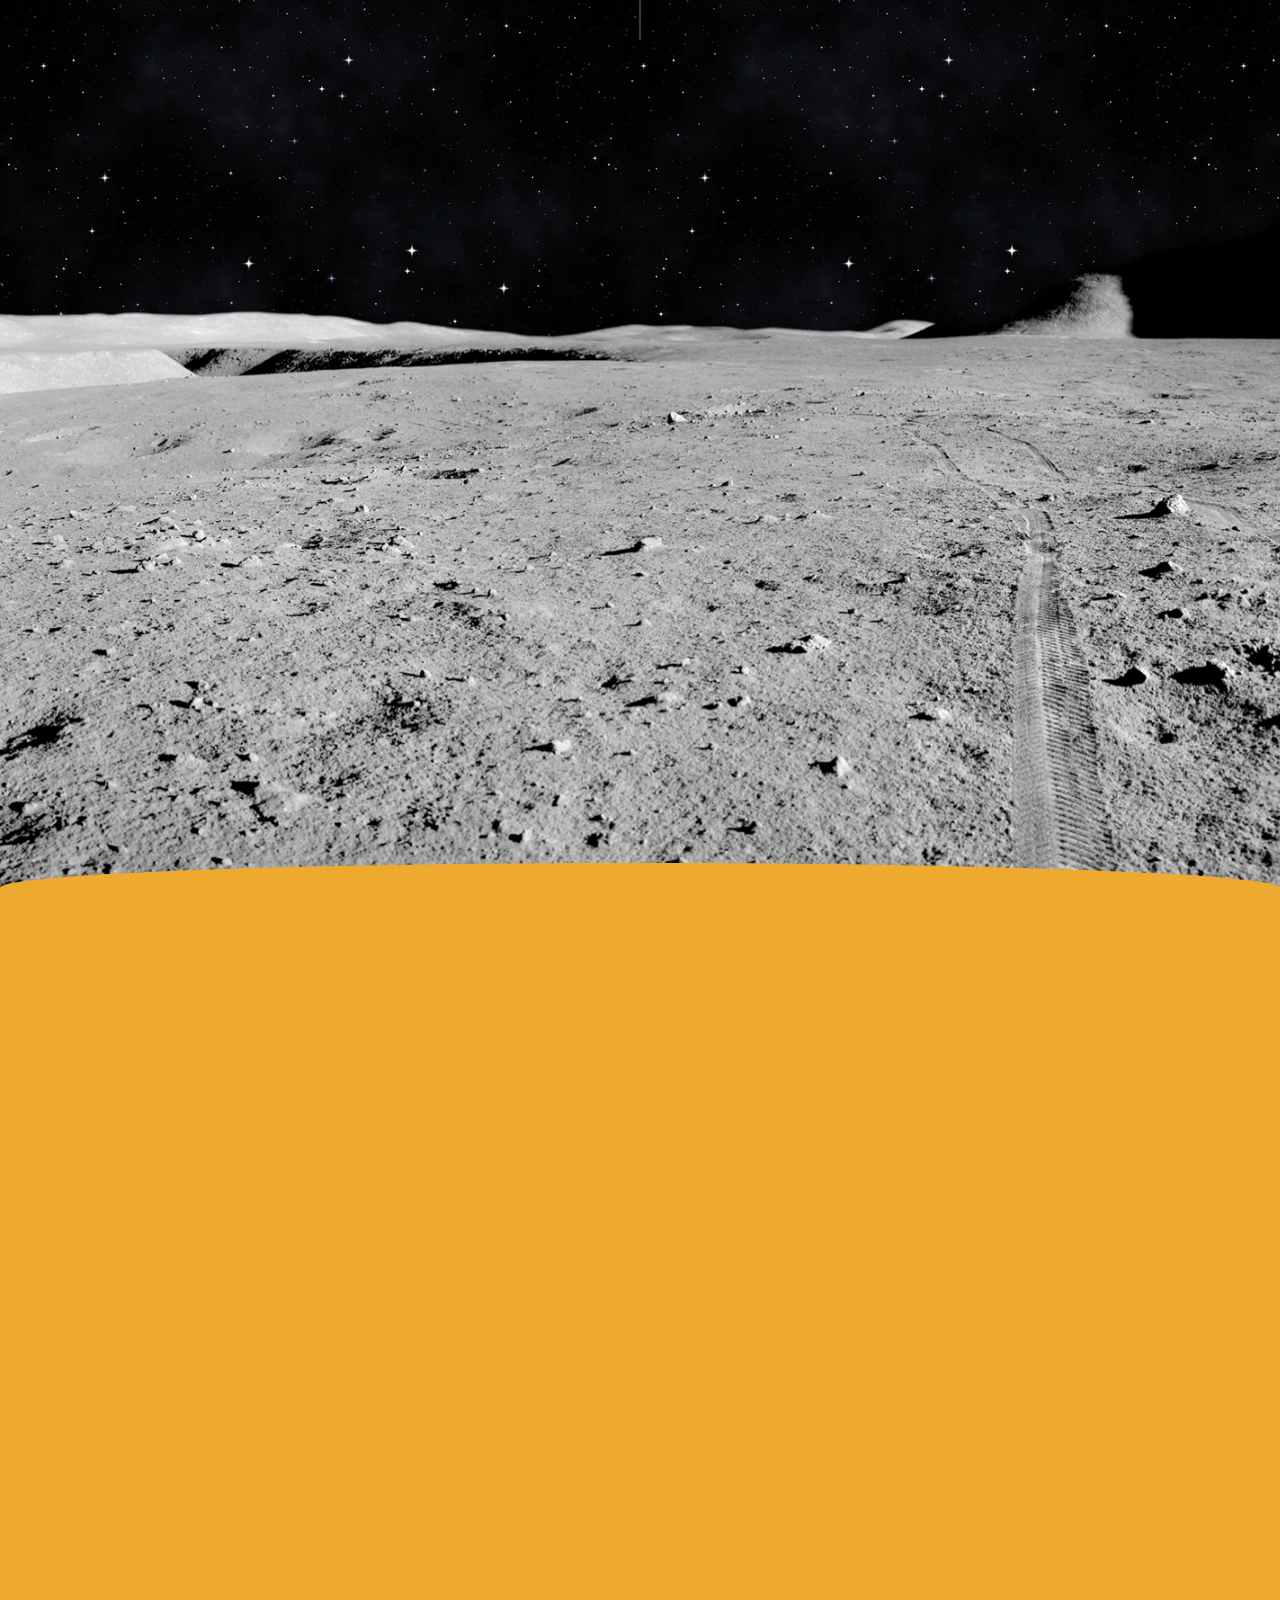
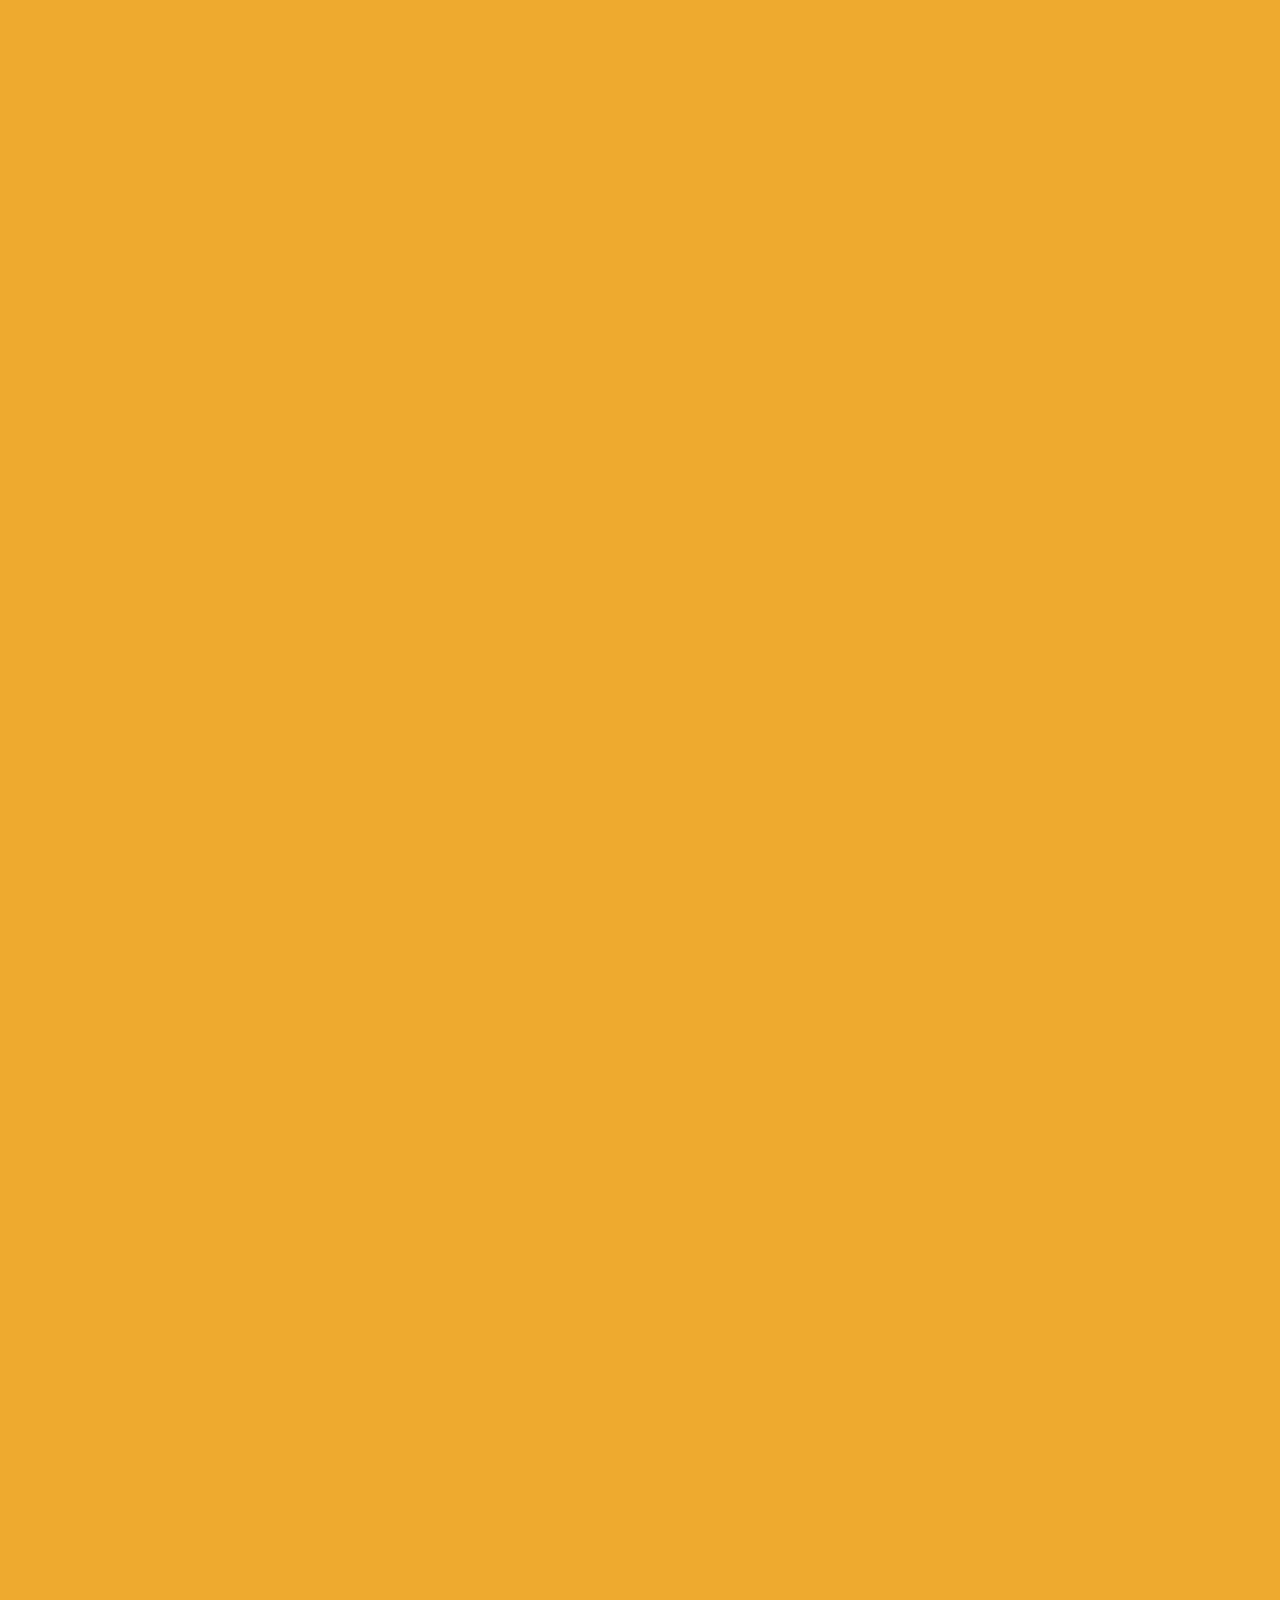
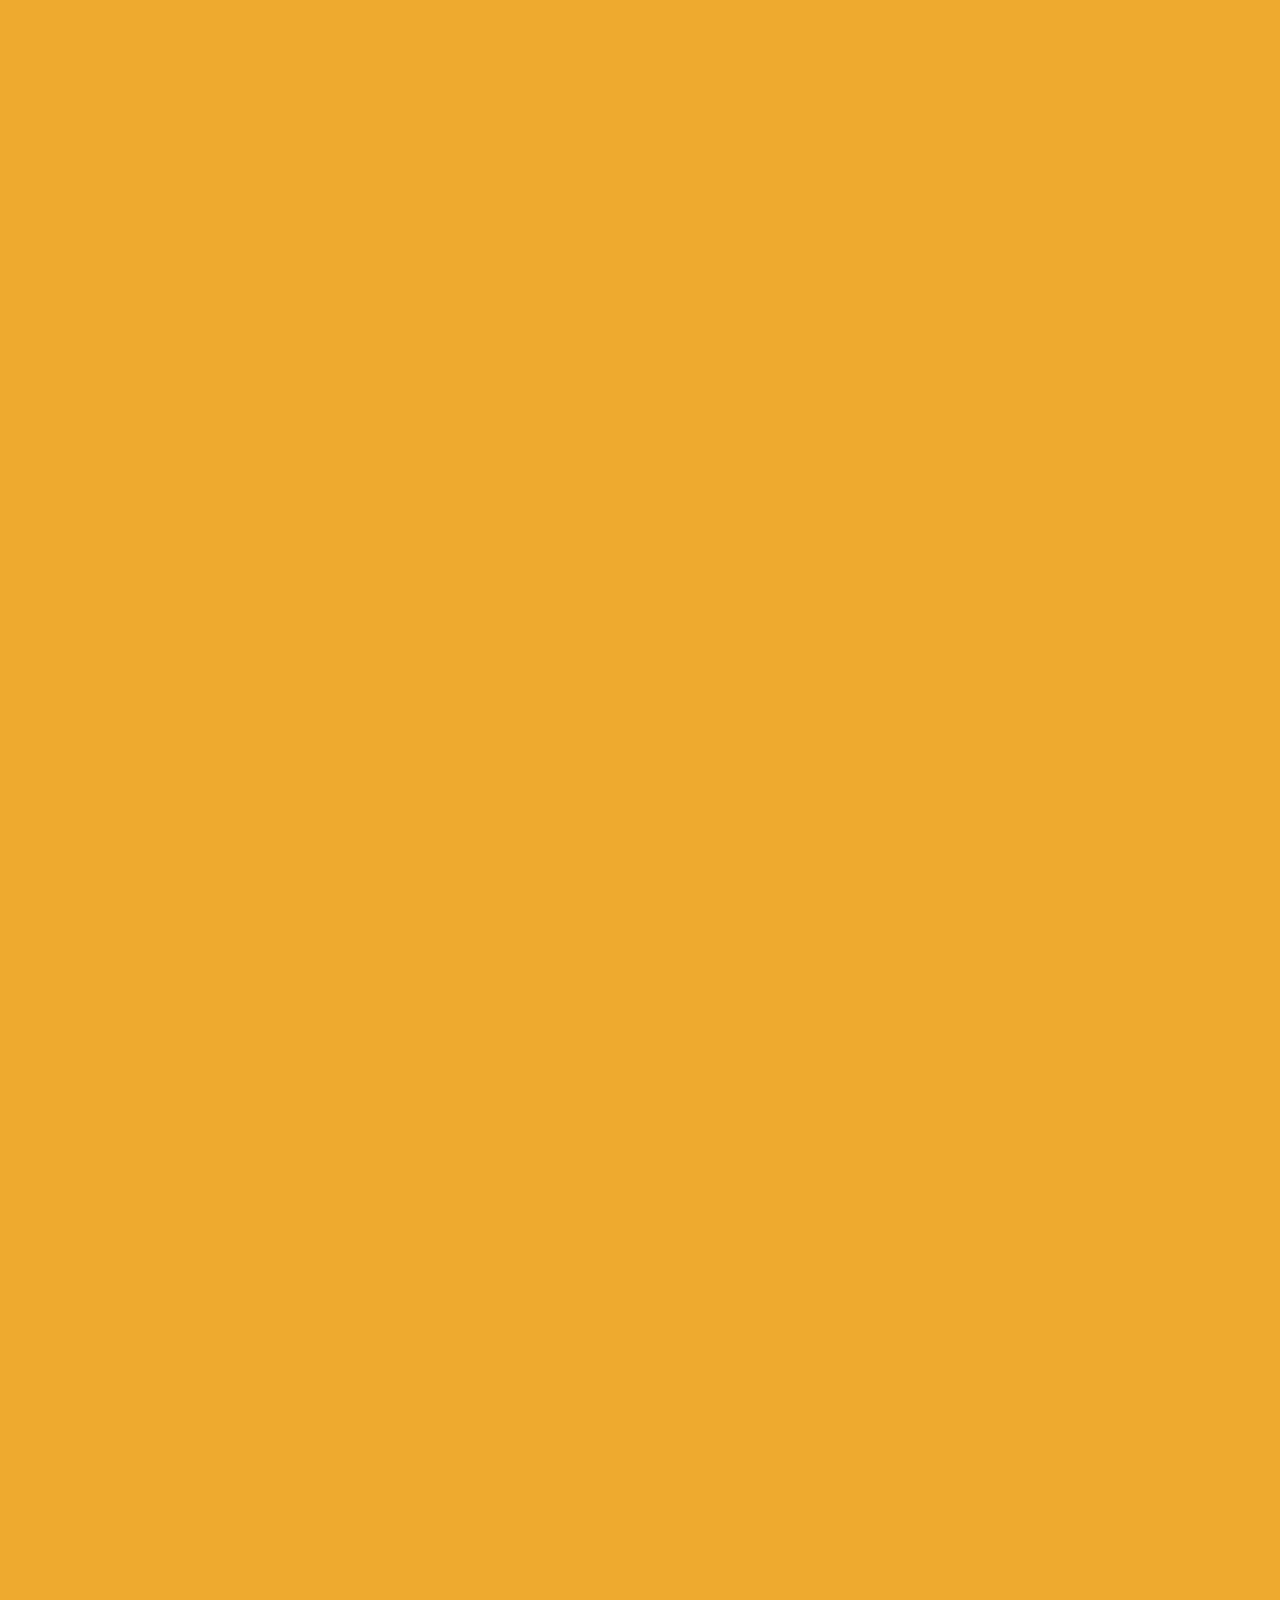
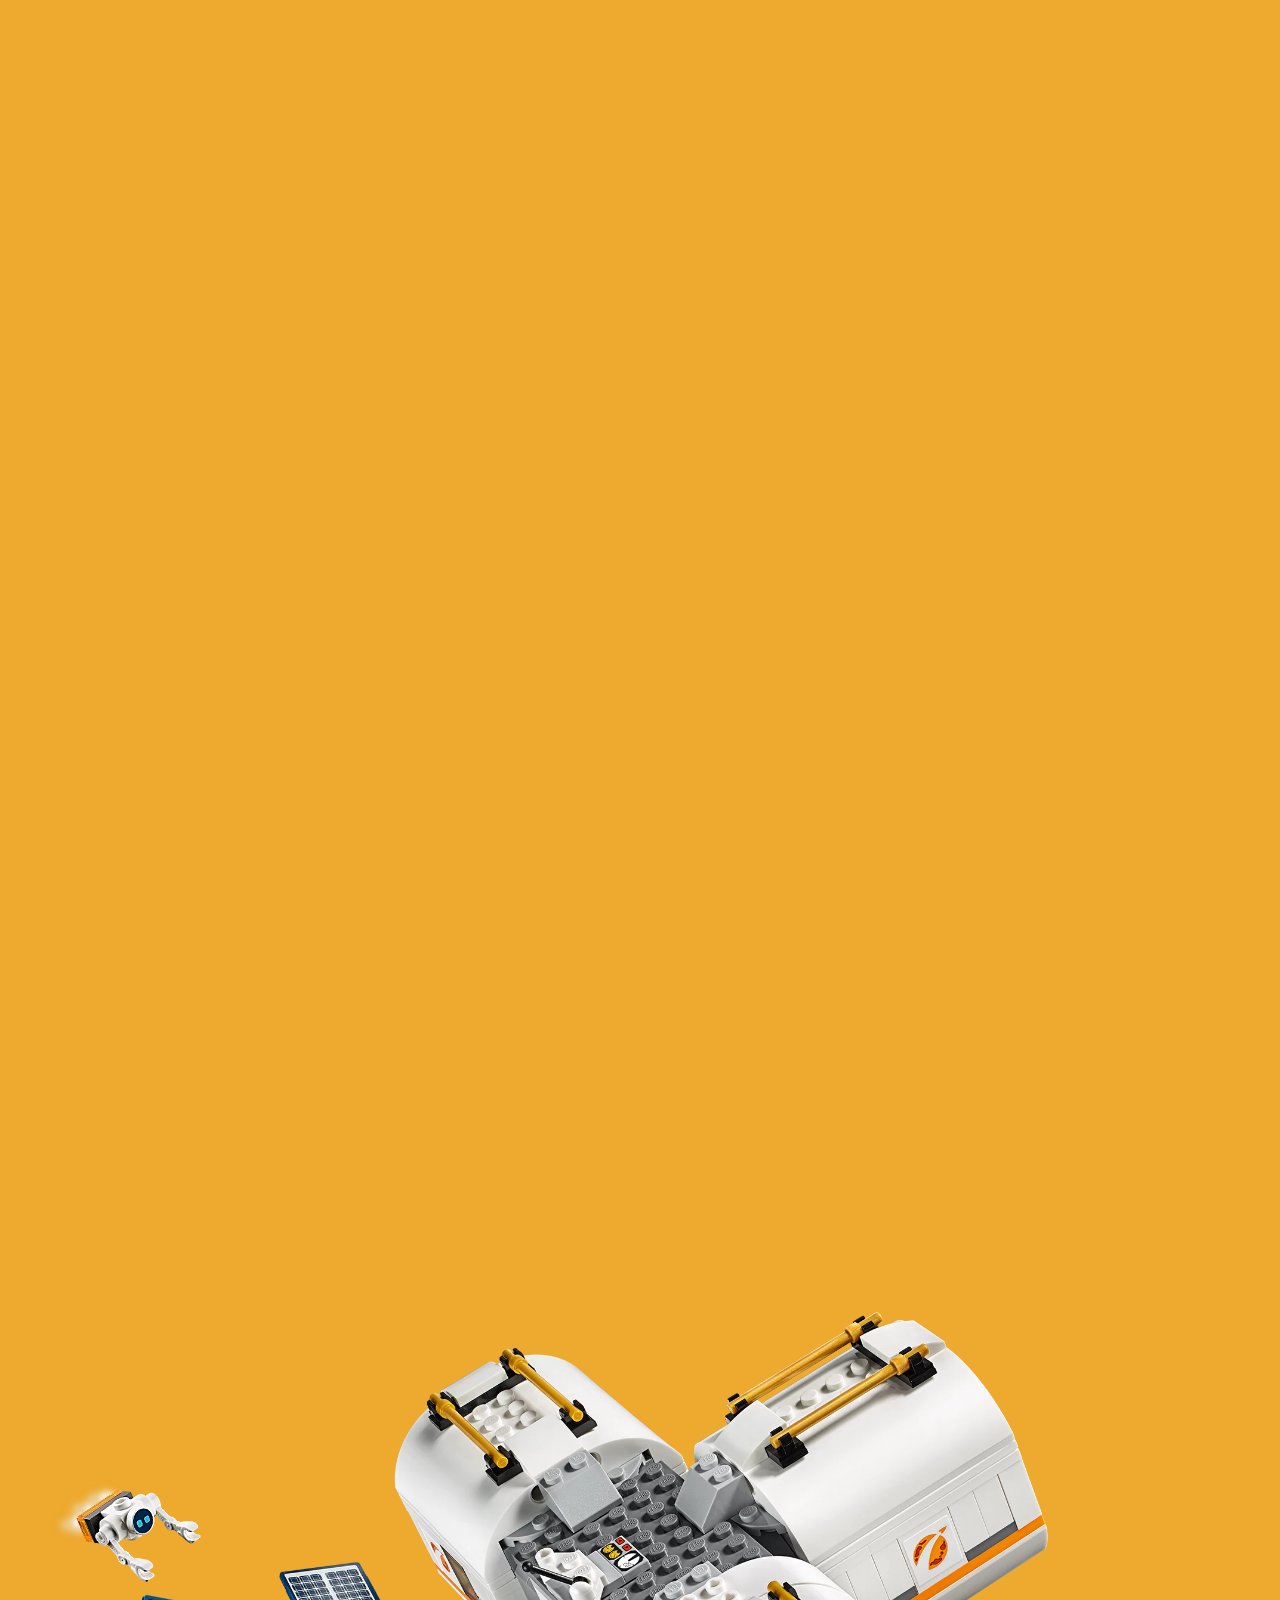
==== commit 94d58453: "Error handling" ====
--- a/index.html
+++ b/index.html
@@ -62,6 +62,14 @@
 	</head>
 
 	<body>
+		<div id="errorContainer" class="alert sticky-top viga d-none">
+			<span
+				class="closebtn"
+				onclick="this.parentElement.classList.add('d-none');"
+				>&times;</span
+			>
+			<span id="errorMessage">Error!</span>
+		</div>
 		<header class="pt-md-2">
 			<!-- Navbar -->
 			<nav class="navbar navbar-expand-md shadow m-md-4 my-0">
@@ -190,7 +198,7 @@
 					</a>
 					<button
 						id="signOutLarge"
-						class="btn header-button btn-warning m-2 d-none d-md-inline-block"
+						class="btn header-button btn-warning m-2 d-none"
 					>
 						Sign out
 					</button>
--- a/css/styles.css
+++ b/css/styles.css
@@ -142,7 +142,6 @@
 }
 
 .navbar-nav {
-	margin-right: 5%;
 	font-size: 1.2em;
 }
 
@@ -212,6 +211,7 @@
 .switch {
 	border: none;
 	background-color: var(--switch-bg);
+	margin-left: 1%;
 }
 
 .switch:hover {
@@ -338,6 +338,10 @@
 	animation: fade-right 1s ease-in;
 }
 
+.active.fade-away {
+	animation: fade-away 0.25s ease-in;
+}
+
 @keyframes fade-bottom {
 	0% {
 		transform: translateY(50px);
@@ -350,6 +354,18 @@
 	}
 }
 
+@keyframes fade-top {
+	0% {
+		transform: translateY(-50px);
+		opacity: 0;
+	}
+
+	100% {
+		transform: translateY(0);
+		opacity: 1;
+	}
+}
+
 @keyframes fade-left {
 	0% {
 		transform: translateX(-100px);
@@ -371,6 +387,18 @@
 	100% {
 		transform: translateX(0);
 		opacity: 1;
+	}
+}
+
+@keyframes fade-away {
+	0% {
+		transform: translateY(0);
+		opacity: 1;
+	}
+
+	100% {
+		transform: translateY(-100%);
+		opacity: 0;
 	}
 }
 
@@ -436,3 +464,36 @@
 .footer-bottom {
 	margin-bottom: 7rem;
 }
+
+.alert {
+	padding: 20px;
+	color: white;
+	margin-bottom: 0px;
+	border-radius: 0px;
+	animation: fade-top 0.15s ease-in;
+}
+
+.alert2 {
+	padding: 20px;
+	color: white;
+	margin-bottom: 0px;
+	border-radius: 0px;
+	animation: fade-away 0.15s ease-in;
+}
+
+/* The close button */
+.closebtn {
+	margin-left: 15px;
+	color: white;
+	font-weight: bold;
+	float: right;
+	font-size: 22px;
+	line-height: 20px;
+	cursor: pointer;
+	transition: 0.3s;
+}
+
+/* When moving the mouse over the close button */
+.closebtn:hover {
+	color: black;
+}
